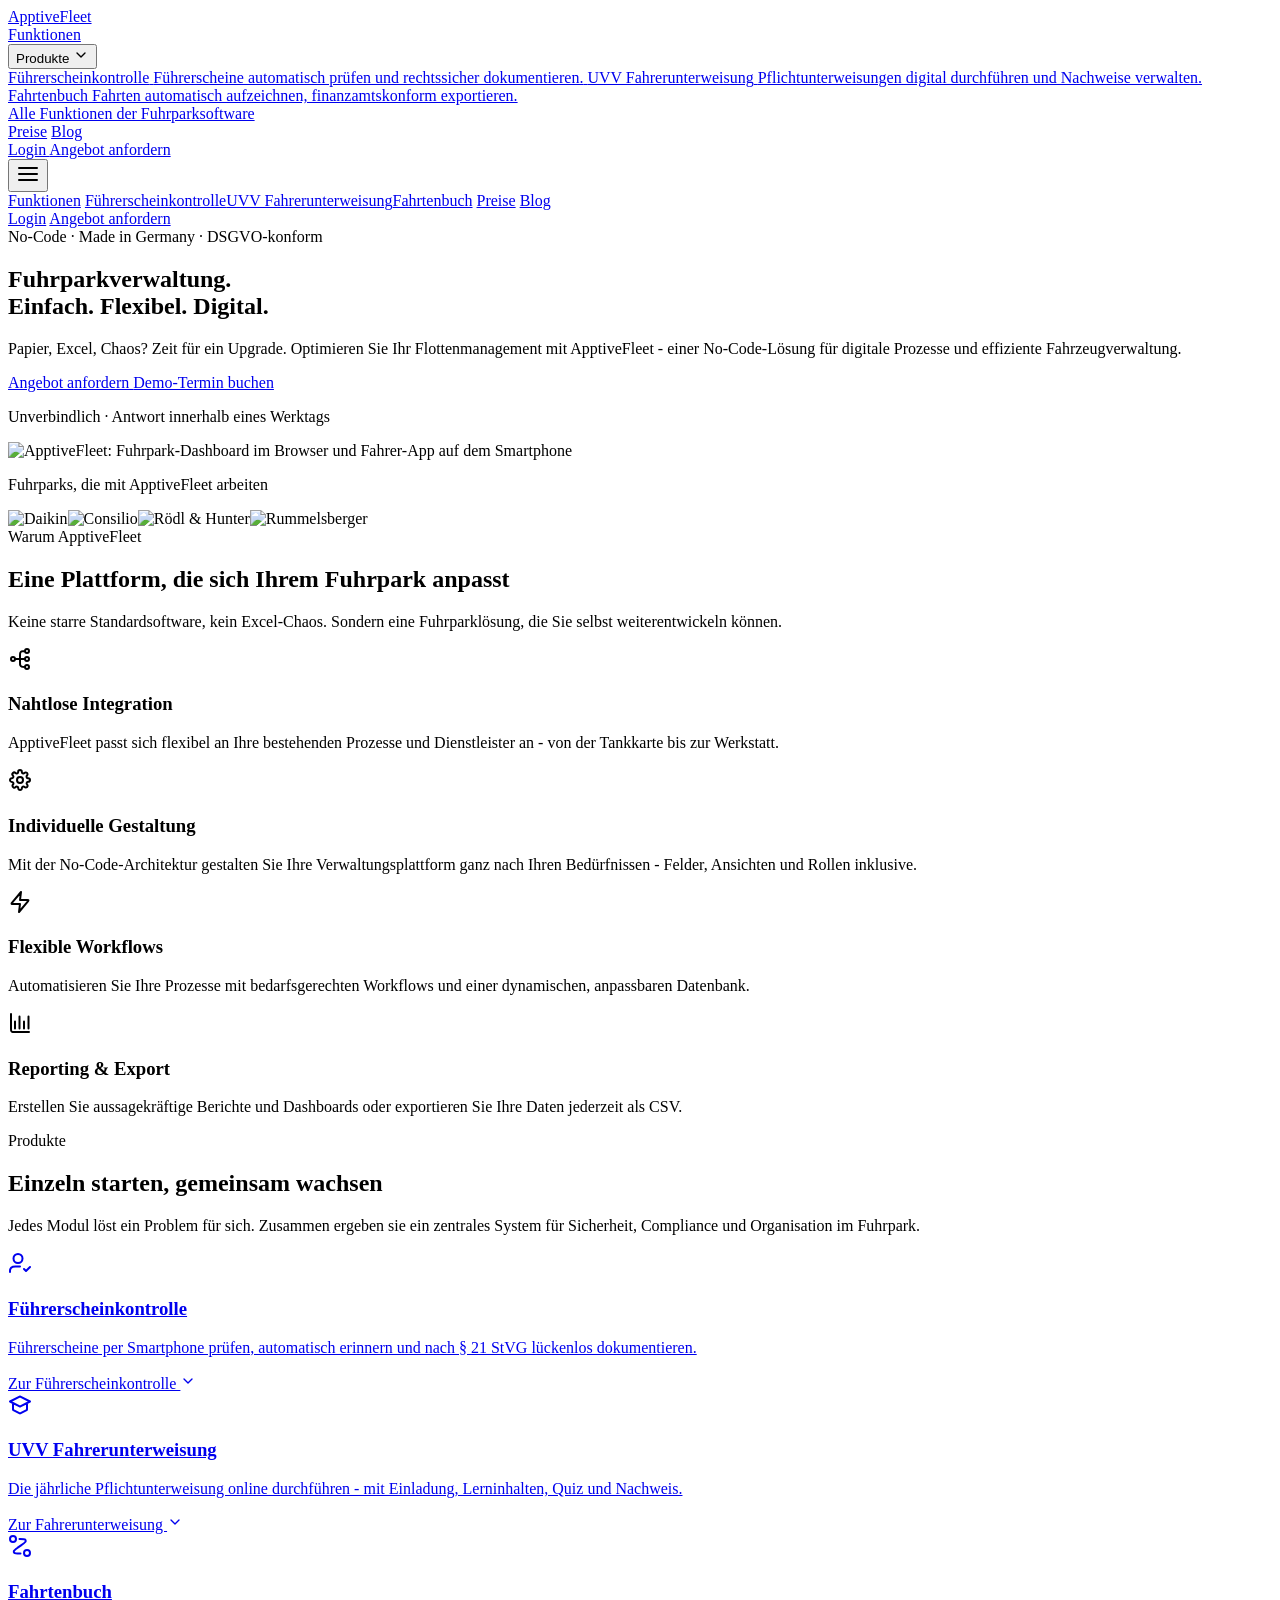
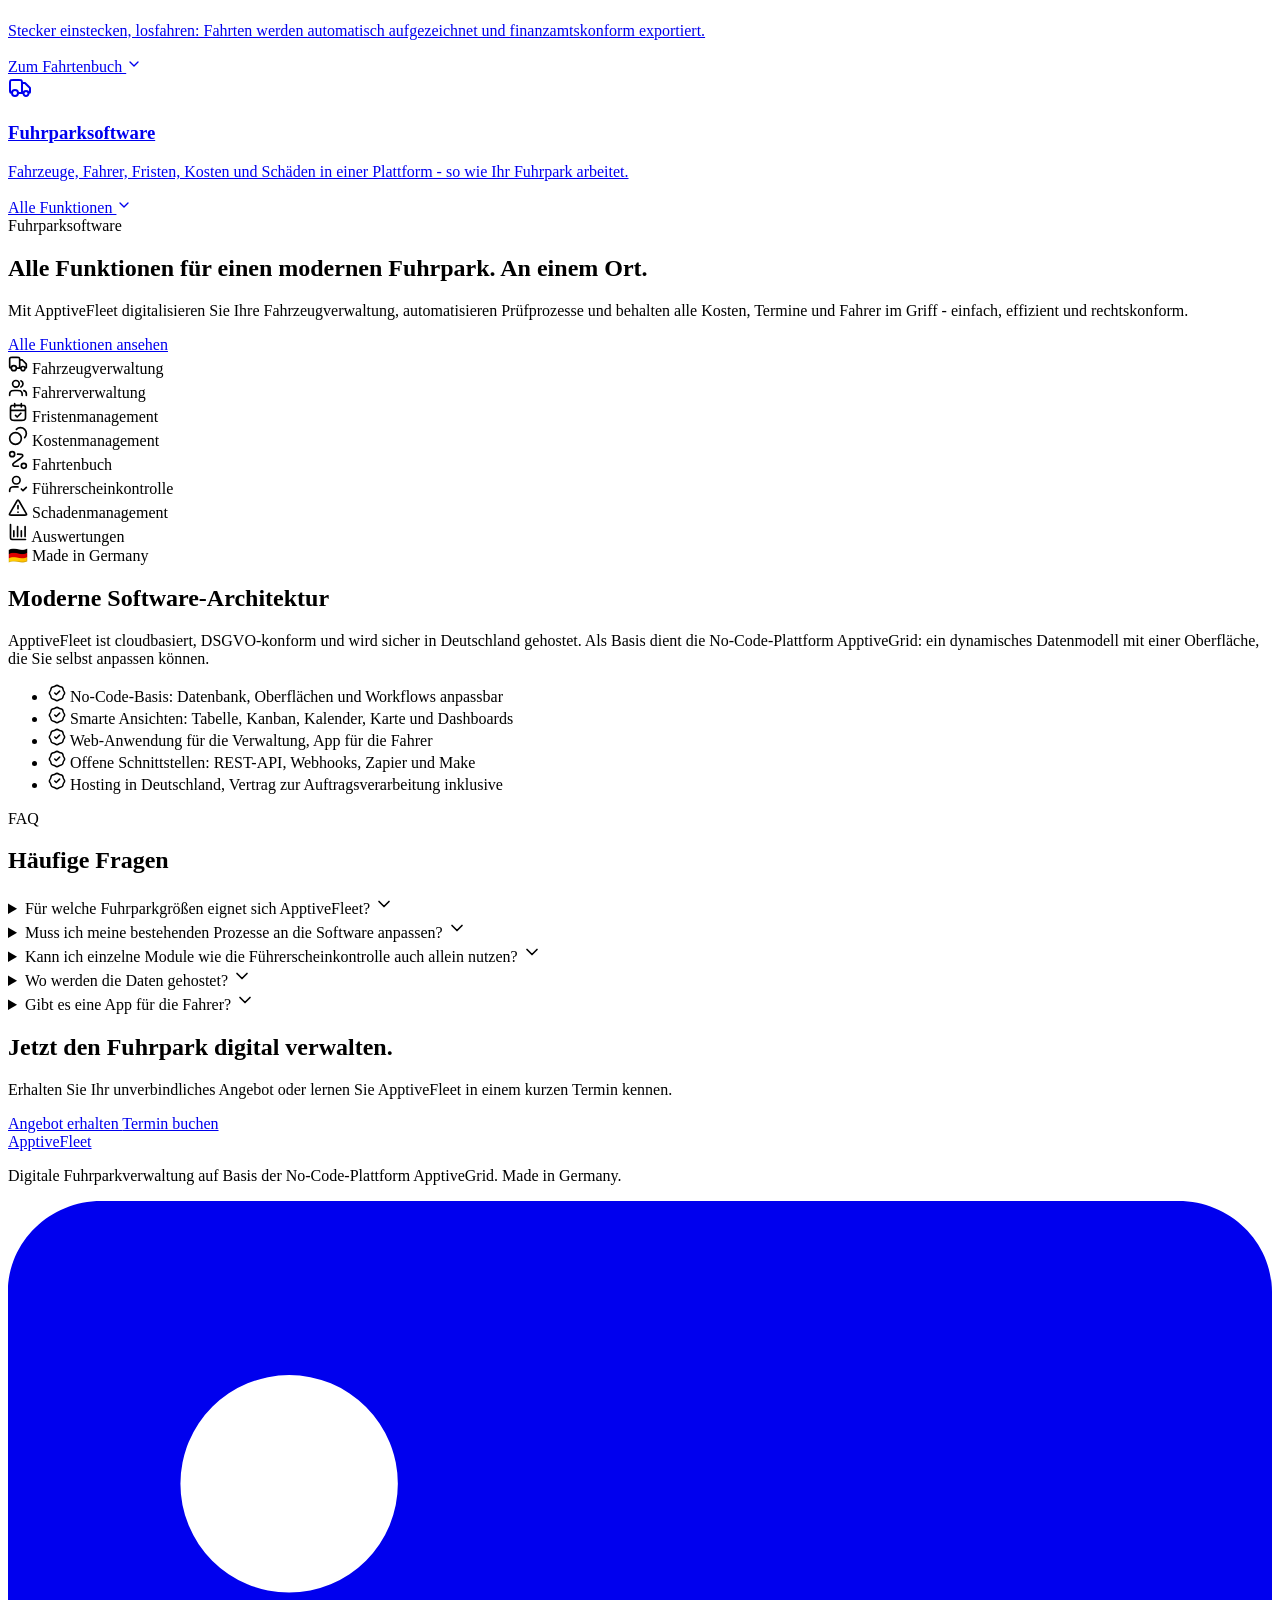
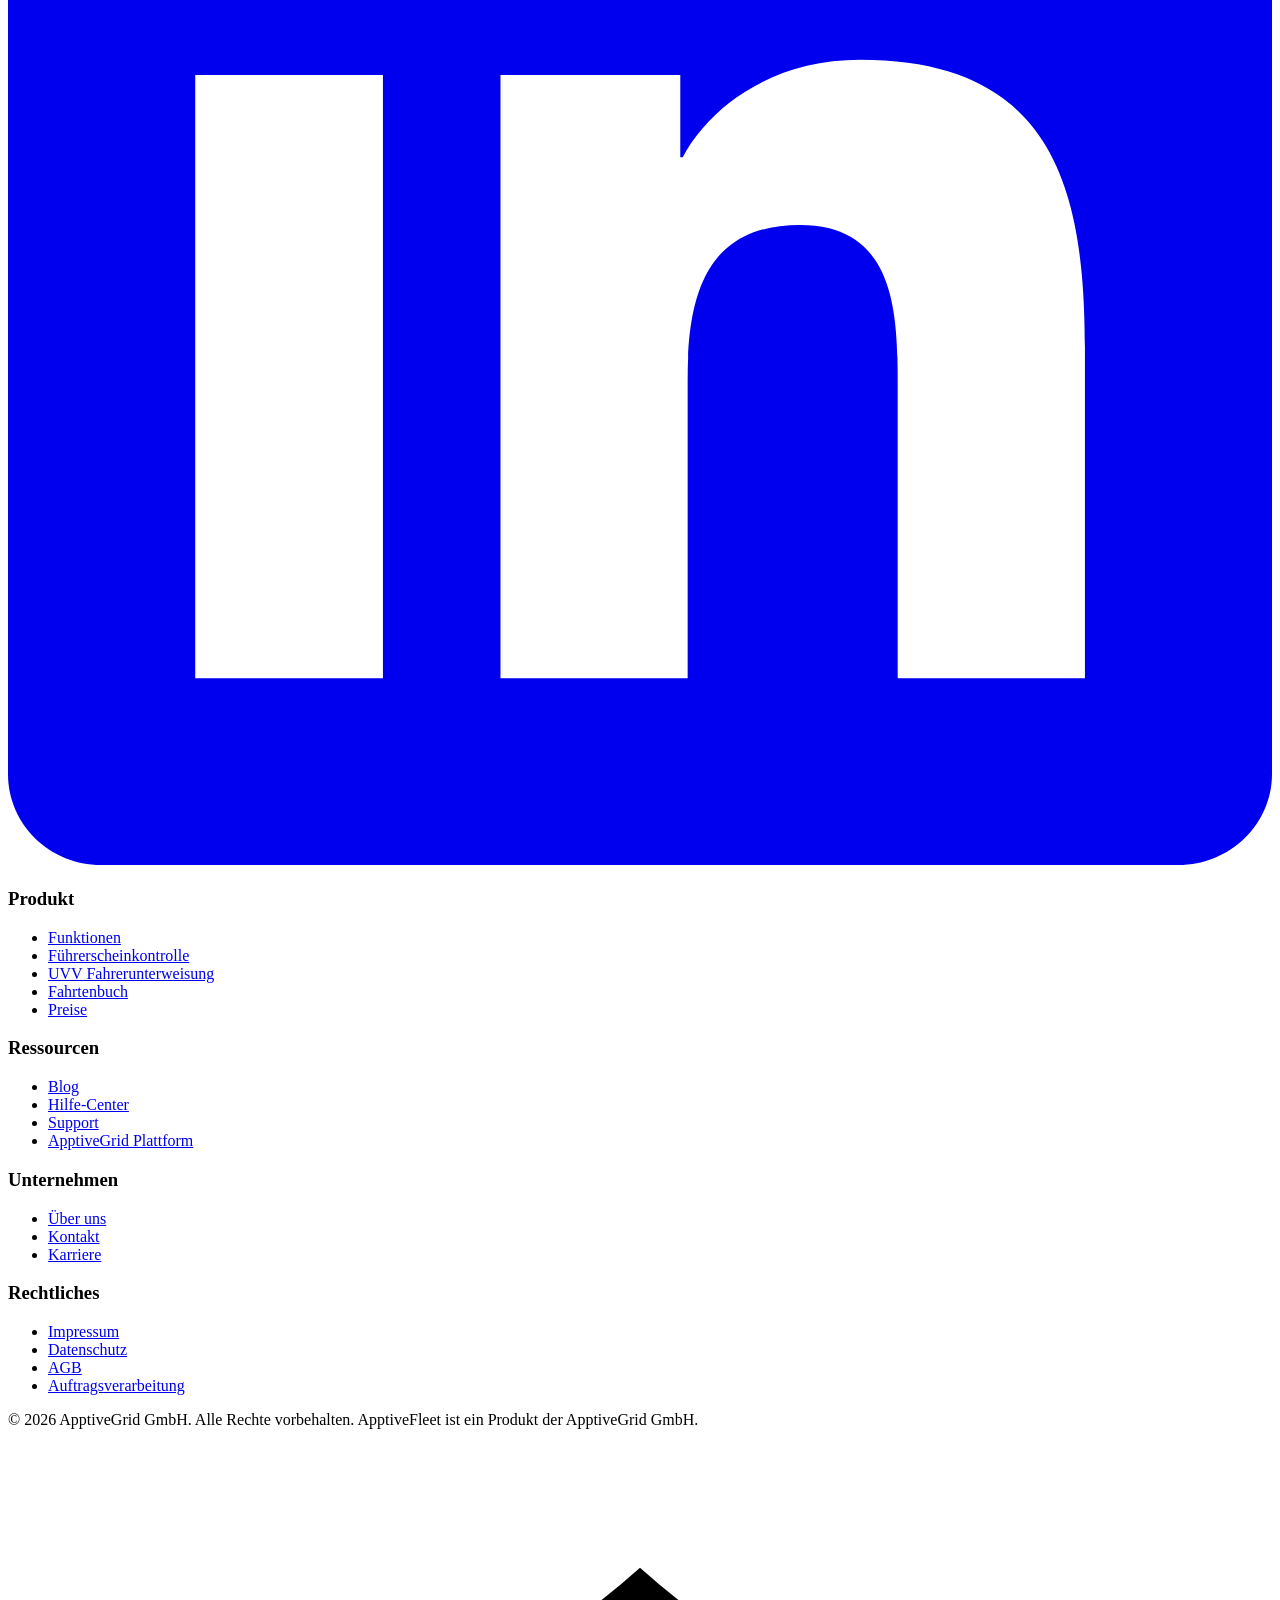
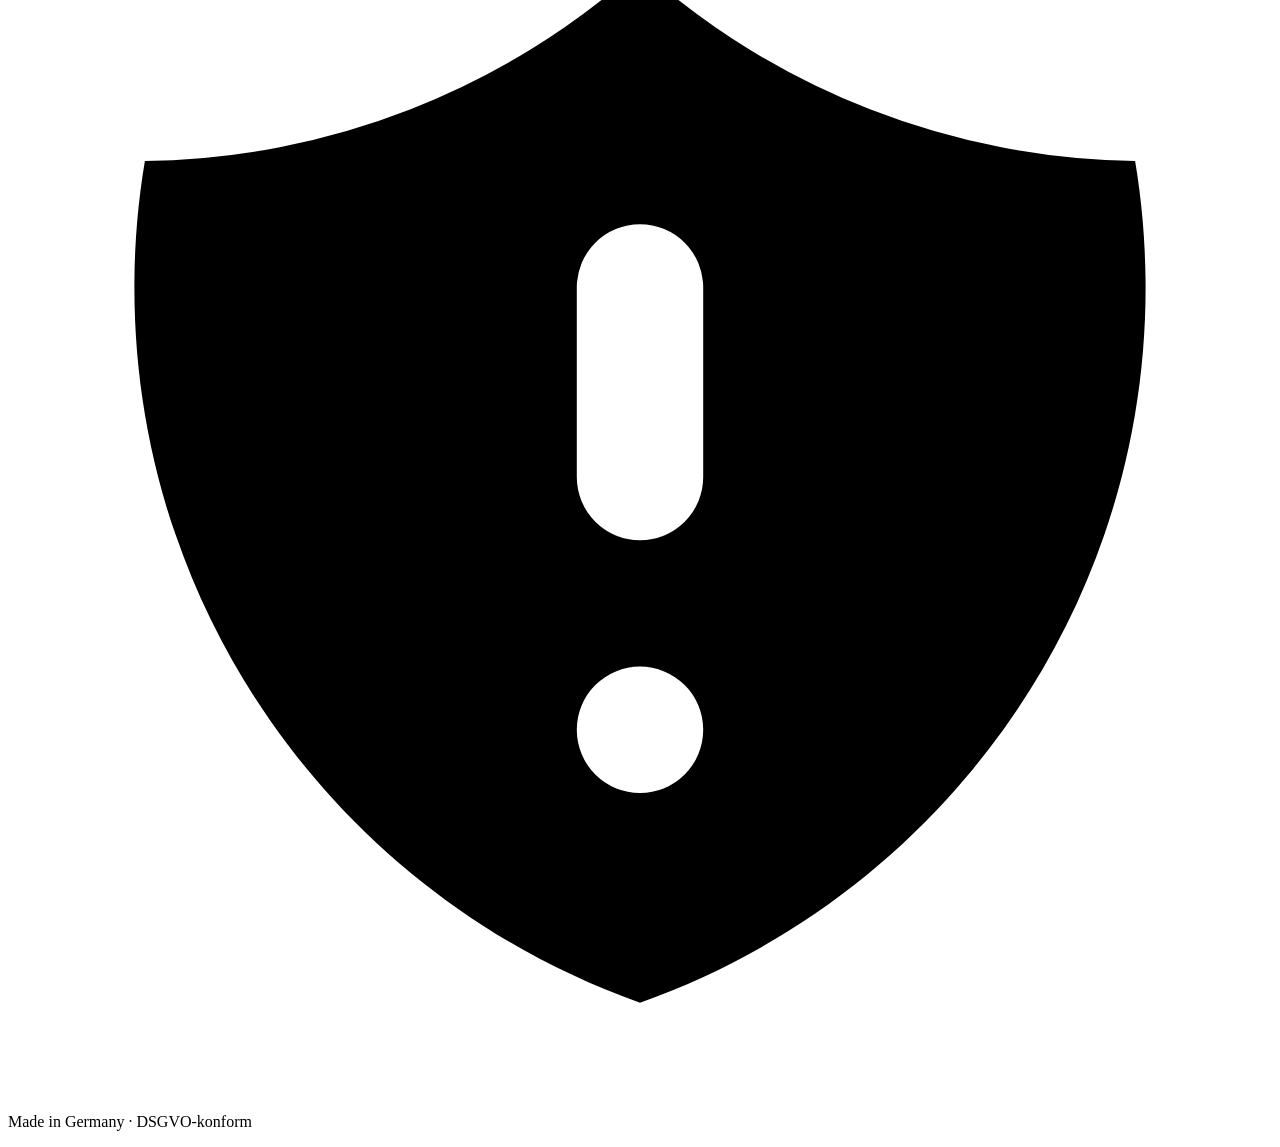
==== index.html @ 3a4fbf66 "deploy: 229a5bb4abc58eb221f8f2629f833cd861c2259c ApptiveGrid/apptivefleet-webseite@229a5bb4abc58eb22" ====
<!DOCTYPE html><html lang="de"> <head><meta charset="UTF-8"><meta name="viewport" content="width=device-width, initial-scale=1.0"><title>ApptiveFleet: Digitale Fuhrparkverwaltung &amp; Fuhrparksoftware</title><meta name="description" content="Fuhrparkverwaltung einfach, flexibel und digital: Fahrzeuge, Fahrer, Führerscheinkontrolle, UVV-Unterweisung, Fahrtenbuch und Kosten in einer No-Code-Lösung. DSGVO-konform, Made in Germany."><meta name="robots" content="noindex, nofollow"><link rel="canonical" href="https://apptivegrid.github.io/apptivefleet-webseite-staging"><!-- Open Graph --><meta property="og:title" content="ApptiveFleet: Digitale Fuhrparkverwaltung &#38; Fuhrparksoftware"><meta property="og:description" content="Fuhrparkverwaltung einfach, flexibel und digital: Fahrzeuge, Fahrer, Führerscheinkontrolle, UVV-Unterweisung, Fahrtenbuch und Kosten in einer No-Code-Lösung. DSGVO-konform, Made in Germany."><meta property="og:url" content="https://apptivegrid.github.io/apptivefleet-webseite-staging"><meta property="og:image" content="https://apptivegrid.github.io/apptivefleet-webseite-staging/og-default.png"><meta property="og:type" content="website"><meta property="og:locale" content="de_DE"><meta property="og:site_name" content="ApptiveFleet"><!-- Twitter Card --><meta name="twitter:card" content="summary_large_image"><meta name="twitter:title" content="ApptiveFleet: Digitale Fuhrparkverwaltung &#38; Fuhrparksoftware"><meta name="twitter:description" content="Fuhrparkverwaltung einfach, flexibel und digital: Fahrzeuge, Fahrer, Führerscheinkontrolle, UVV-Unterweisung, Fahrtenbuch und Kosten in einer No-Code-Lösung. DSGVO-konform, Made in Germany."><meta name="twitter:image" content="https://apptivegrid.github.io/apptivefleet-webseite-staging/og-default.png"><!-- Favicon --><link rel="icon" type="image/svg+xml" href="/apptivefleet-webseite-staging/favicon.svg"><link rel="icon" type="image/png" href="/apptivefleet-webseite-staging/favicon.png"><script type="application/ld+json">{"@context":"https://schema.org","@type":"FAQPage","mainEntity":[{"@type":"Question","name":"Für welche Fuhrparkgrößen eignet sich ApptiveFleet?","acceptedAnswer":{"@type":"Answer","text":"Vom Handwerksbetrieb mit zehn Fahrzeugen bis zur Flotte mit mehreren hundert Fahrzeugen an mehreren Standorten. Die Pakete Kompakt, Business und Enterprise wachsen mit - Details stehen auf der Preisseite."}},{"@type":"Question","name":"Muss ich meine bestehenden Prozesse an die Software anpassen?","acceptedAnswer":{"@type":"Answer","text":"Nein. ApptiveFleet basiert auf der No-Code-Plattform ApptiveGrid. Felder, Ansichten, Rollen und Workflows lassen sich an Ihren Ablauf anpassen, statt umgekehrt."}},{"@type":"Question","name":"Kann ich einzelne Module wie die Führerscheinkontrolle auch allein nutzen?","acceptedAnswer":{"@type":"Answer","text":"Ja. Führerscheinkontrolle, UVV Fahrerunterweisung und Fahrtenbuch funktionieren einzeln und lassen sich jederzeit zur vollständigen Fuhrparksoftware ausbauen."}},{"@type":"Question","name":"Wo werden die Daten gehostet?","acceptedAnswer":{"@type":"Answer","text":"In Deutschland. ApptiveFleet ist DSGVO-konform, ein Vertrag zur Auftragsverarbeitung steht bereit."}},{"@type":"Question","name":"Gibt es eine App für die Fahrer?","acceptedAnswer":{"@type":"Answer","text":"Ja. Fahrer erledigen Führerscheinkontrolle, Abfahrtskontrolle, Schadenmeldung und Unterweisung per Smartphone - der Fuhrparkverantwortliche arbeitet im Browser."}}]}</script><link rel="sitemap" href="/apptivefleet-webseite-staging/sitemap.xml"><link rel="stylesheet" href="/apptivefleet-webseite-staging/_astro/index.Cj4PwCJg.css"><script type="module">const e=document.getElementById("mobile-menu-btn"),n=document.getElementById("mobile-menu");e?.addEventListener("click",()=>{n?.classList.toggle("hidden")});
</script></head> <body class="flex flex-col min-h-screen bg-white"> <header class="sticky top-0 z-50 bg-white/95 backdrop-blur border-b border-gray-100"> <nav class="max-w-6xl mx-auto px-4 sm:px-6 lg:px-8"> <div class="flex items-center justify-between h-16"> <!-- Logo --> <a href="/apptivefleet-webseite-staging/" class="flex items-center shrink-0"> <img src="/apptivefleet-webseite-staging/logo-light.svg" alt="ApptiveFleet" class="h-7 w-auto max-w-none" onerror="this.style.display='none';this.nextElementSibling.style.display='block'"> <span class="text-xl font-bold text-brand-600" style="display:none">ApptiveFleet</span> </a> <!-- Desktop Nav --> <div class="hidden lg:flex items-center gap-1"> <a href="/apptivefleet-webseite-staging/funktionen" class="px-4 py-2 rounded-lg text-sm font-medium transition-colors text-gray-600 hover:text-gray-900 hover:bg-gray-50">Funktionen</a> <!-- Products Dropdown --> <div class="relative group"> <button class="text-gray-600 hover:text-gray-900 hover:bg-gray-50 px-4 py-2 rounded-lg text-sm font-medium transition-colors flex items-center gap-1">
Produkte
<svg viewBox="0 0 24 24" width="16" height="16" stroke="currentColor" stroke-width="2" fill="none" stroke-linecap="round" stroke-linejoin="round" aria-hidden="true" class=""><path d="m6 9 6 6 6-6"/></svg> </button> <div class="absolute top-full left-0 mt-1 w-80 bg-white rounded-xl shadow-lg border border-gray-100 py-2 opacity-0 invisible group-hover:opacity-100 group-hover:visible transition-all duration-200"> <a href="/apptivefleet-webseite-staging/fuhrerscheinkontrolle" class="block px-4 py-2.5 hover:bg-gray-50"> <span class="block text-sm font-medium text-gray-900">Führerscheinkontrolle</span> <span class="block text-xs text-gray-500 mt-0.5">Führerscheine automatisch prüfen und rechtssicher dokumentieren.</span> </a><a href="/apptivefleet-webseite-staging/uvv-fahrerunterweisung" class="block px-4 py-2.5 hover:bg-gray-50"> <span class="block text-sm font-medium text-gray-900">UVV Fahrerunterweisung</span> <span class="block text-xs text-gray-500 mt-0.5">Pflichtunterweisungen digital durchführen und Nachweise verwalten.</span> </a><a href="/apptivefleet-webseite-staging/fahrtenbuch" class="block px-4 py-2.5 hover:bg-gray-50"> <span class="block text-sm font-medium text-gray-900">Fahrtenbuch</span> <span class="block text-xs text-gray-500 mt-0.5">Fahrten automatisch aufzeichnen, finanzamtskonform exportieren.</span> </a> <div class="my-1 border-t border-gray-100"></div> <a href="/apptivefleet-webseite-staging/funktionen" class="block px-4 py-2 text-sm font-medium text-brand-700 hover:bg-gray-50">Alle Funktionen der Fuhrparksoftware</a> </div> </div> <a href="/apptivefleet-webseite-staging/preise" class="px-4 py-2 rounded-lg text-sm font-medium transition-colors text-gray-600 hover:text-gray-900 hover:bg-gray-50">Preise</a> <a href="/apptivefleet-webseite-staging/blog" class="px-4 py-2 rounded-lg text-sm font-medium transition-colors text-gray-600 hover:text-gray-900 hover:bg-gray-50">Blog</a> </div> <!-- CTA Buttons --> <div class="hidden lg:flex items-center gap-3"> <a href="https://app.apptivegrid.de" class="text-sm font-medium text-gray-600 hover:text-gray-900 plausible-event-name=Login+Click plausible-event-position=nav">
Login
</a> <a href="https://app.apptivegrid.de/api/r/64074500c689b71134b2b18b/67bc8a3908539c05c5eb4348/BDOmRVrRfuAzfyGa0wxQZo3hGrhTQVvse4fcELm6D6bXmucHdvv" class="btn-primary text-sm py-2 px-4 whitespace-nowrap plausible-event-name=Offer+Request plausible-event-position=nav">
Angebot anfordern
</a> </div> <!-- Mobile Menu Button --> <button id="mobile-menu-btn" class="lg:hidden p-2 rounded-lg text-gray-600 hover:bg-gray-50" aria-label="Menü öffnen"> <svg viewBox="0 0 24 24" width="24" height="24" stroke="currentColor" stroke-width="2" fill="none" stroke-linecap="round" stroke-linejoin="round" aria-hidden="true" class=""><path d="M3 12h18M3 6h18M3 18h18"/></svg> </button> </div> <!-- Mobile Menu --> <div id="mobile-menu" class="hidden lg:hidden pb-4 border-t border-gray-100 mt-2 pt-4"> <div class="flex flex-col gap-1"> <a href="/apptivefleet-webseite-staging/funktionen" class="px-3 py-2 text-sm font-medium text-gray-700 hover:bg-gray-50 rounded-lg">Funktionen</a> <a href="/apptivefleet-webseite-staging/fuhrerscheinkontrolle" class="px-3 py-2 text-sm font-medium text-gray-700 hover:bg-gray-50 rounded-lg">Führerscheinkontrolle</a><a href="/apptivefleet-webseite-staging/uvv-fahrerunterweisung" class="px-3 py-2 text-sm font-medium text-gray-700 hover:bg-gray-50 rounded-lg">UVV Fahrerunterweisung</a><a href="/apptivefleet-webseite-staging/fahrtenbuch" class="px-3 py-2 text-sm font-medium text-gray-700 hover:bg-gray-50 rounded-lg">Fahrtenbuch</a> <a href="/apptivefleet-webseite-staging/preise" class="px-3 py-2 text-sm font-medium text-gray-700 hover:bg-gray-50 rounded-lg">Preise</a> <a href="/apptivefleet-webseite-staging/blog" class="px-3 py-2 text-sm font-medium text-gray-700 hover:bg-gray-50 rounded-lg">Blog</a> <div class="border-t border-gray-100 my-2"></div> <a href="https://app.apptivegrid.de" class="px-3 py-2 text-sm font-medium text-gray-700 hover:bg-gray-50 rounded-lg plausible-event-name=Login+Click plausible-event-position=nav-mobile">Login</a> <a href="https://app.apptivegrid.de/api/r/64074500c689b71134b2b18b/67bc8a3908539c05c5eb4348/BDOmRVrRfuAzfyGa0wxQZo3hGrhTQVvse4fcELm6D6bXmucHdvv" class="btn-primary text-sm mt-1 text-center plausible-event-name=Offer+Request plausible-event-position=nav-mobile">Angebot anfordern</a> </div> </div> </nav> </header>  <main class="flex-1">   <section class="relative bg-white overflow-hidden"> <div class="absolute inset-0 bg-gradient-to-br from-brand-50/70 to-white pointer-events-none"></div> <div class="relative max-w-6xl mx-auto px-4 sm:px-6 lg:px-8 pt-20 pb-12 md:pt-28 md:pb-16"> <div class="max-w-3xl"> <div class="inline-flex items-center gap-2 bg-brand-50 text-brand-700 rounded-full px-4 py-1.5 text-sm font-medium mb-6"> <span class="w-2 h-2 bg-brand-500 rounded-full"></span>
No-Code · Made in Germany · DSGVO-konform
</div> <h1 class="text-4xl md:text-5xl lg:text-6xl font-bold leading-tight text-gray-900">
Fuhrparkverwaltung.<br><span class="text-brand-600">Einfach. Flexibel. Digital.</span> </h1> <p class="mt-6 text-xl text-gray-600 max-w-2xl">
Papier, Excel, Chaos? Zeit für ein Upgrade. Optimieren Sie Ihr Flottenmanagement mit ApptiveFleet - einer No-Code-Lösung für digitale Prozesse und effiziente Fahrzeugverwaltung.
</p> <div class="mt-8 flex flex-col sm:flex-row gap-4"> <a href="https://app.apptivegrid.de/api/r/64074500c689b71134b2b18b/67bc8a3908539c05c5eb4348/BDOmRVrRfuAzfyGa0wxQZo3hGrhTQVvse4fcELm6D6bXmucHdvv" class="btn-primary text-base plausible-event-name=Offer+Request plausible-event-position=home-hero">
Angebot anfordern
</a> <a href="https://calendar.app.google/FcSmK6WAFwT1u4Td8" target="_blank" rel="noopener" class="btn-secondary text-base plausible-event-name=Demo+Booking plausible-event-position=home-hero">
Demo-Termin buchen
</a> </div> <p class="mt-4 text-sm text-gray-500">Unverbindlich · Antwort innerhalb eines Werktags</p> </div> <div class="mt-12 md:mt-16"> <img src="/apptivefleet-webseite-staging/screenshots/fuhrpark-dashboard.png" alt="ApptiveFleet: Fuhrpark-Dashboard im Browser und Fahrer-App auf dem Smartphone" class="w-full h-auto" loading="eager"> </div> </div> </section> <section class="py-12  border-b border-gray-100"> <div class="max-w-6xl mx-auto px-4 sm:px-6 lg:px-8"> <p class="text-center text-sm font-medium text-gray-500 uppercase tracking-wide mb-8">Fuhrparks, die mit ApptiveFleet arbeiten</p> <div class="flex flex-wrap items-center justify-center gap-10 md:gap-16"> <img src="/apptivefleet-webseite-staging/customer_logos/DAIKIN_logo.svg" alt="Daikin" class="h-8 md:h-10 w-auto max-w-[140px] object-contain grayscale opacity-60 hover:opacity-100 hover:grayscale-0 transition-all duration-300"><img src="/apptivefleet-webseite-staging/customer_logos/consilio.svg" alt="Consilio" class="h-8 md:h-10 w-auto max-w-[140px] object-contain grayscale opacity-60 hover:opacity-100 hover:grayscale-0 transition-all duration-300"><img src="/apptivefleet-webseite-staging/customer_logos/Roedl-Hunter.svg" alt="Rödl &#38; Hunter" class="h-8 md:h-10 w-auto max-w-[140px] object-contain grayscale opacity-60 hover:opacity-100 hover:grayscale-0 transition-all duration-300"><img src="/apptivefleet-webseite-staging/customer_logos/rummelsberger.svg" alt="Rummelsberger" class="h-8 md:h-10 w-auto max-w-[140px] object-contain grayscale opacity-60 hover:opacity-100 hover:grayscale-0 transition-all duration-300"> </div> </div> </section>  <section class="section"> <div class="container"> <div class="text-center mb-16"> <span class="section-label">Warum ApptiveFleet</span> <h2 class="section-title">Eine Plattform, die sich Ihrem Fuhrpark anpasst</h2> <p class="section-subtitle mx-auto">
Keine starre Standardsoftware, kein Excel-Chaos. Sondern eine Fuhrparklösung, die Sie selbst weiterentwickeln können.
</p> </div> <div class="grid md:grid-cols-2 lg:grid-cols-4 gap-6"> <div class="bg-white rounded-2xl border border-gray-100 p-8 hover:shadow-lg transition-shadow"> <div class="w-12 h-12 rounded-xl flex items-center justify-center mb-4 bg-brand-100 text-brand-600"> <svg viewBox="0 0 24 24" width="24" height="24" stroke="currentColor" stroke-width="2" fill="none" stroke-linecap="round" stroke-linejoin="round" aria-hidden="true" class=""><path d="M17 20h-.2c-1.68 0-2.52 0-3.162-.327a3 3 0 0 1-1.311-1.311C12 17.72 12 16.88 12 15.2V8.8c0-1.68 0-2.52.327-3.162a3 3 0 0 1 1.311-1.311C14.28 4 15.12 4 16.8 4h.2m0 16a2 2 0 1 0 4 0 2 2 0 0 0-4 0Zm0-16a2 2 0 1 0 4 0 2 2 0 0 0-4 0ZM7 12h10M7 12a2 2 0 1 1-4 0 2 2 0 0 1 4 0Zm10 0a2 2 0 1 0 4 0 2 2 0 0 0-4 0Z"/></svg> </div> <h3 class="text-lg font-semibold text-gray-900 mb-2">Nahtlose Integration</h3> <p class="text-gray-600 text-sm leading-relaxed">ApptiveFleet passt sich flexibel an Ihre bestehenden Prozesse und Dienstleister an - von der Tankkarte bis zur Werkstatt.</p> </div><div class="bg-white rounded-2xl border border-gray-100 p-8 hover:shadow-lg transition-shadow"> <div class="w-12 h-12 rounded-xl flex items-center justify-center mb-4 bg-purple-100 text-purple-600"> <svg viewBox="0 0 24 24" width="24" height="24" stroke="currentColor" stroke-width="2" fill="none" stroke-linecap="round" stroke-linejoin="round" aria-hidden="true" class=""><path d="M12 15a3 3 0 1 0 0-6 3 3 0 0 0 0 6Z"/><path d="M18.727 14.727a1.5 1.5 0 0 0 .3 1.655l.055.054a1.816 1.816 0 0 1 0 2.573 1.818 1.818 0 0 1-2.573 0l-.055-.055a1.5 1.5 0 0 0-1.654-.3 1.5 1.5 0 0 0-.91 1.373v.155a1.818 1.818 0 1 1-3.636 0V20.1a1.5 1.5 0 0 0-.981-1.373 1.5 1.5 0 0 0-1.655.3l-.054.055a1.818 1.818 0 0 1-3.106-1.287 1.818 1.818 0 0 1 .533-1.286l.054-.055a1.5 1.5 0 0 0 .3-1.654 1.5 1.5 0 0 0-1.372-.91h-.155a1.818 1.818 0 1 1 0-3.636H3.9a1.5 1.5 0 0 0 1.373-.981 1.5 1.5 0 0 0-.3-1.655l-.055-.054A1.818 1.818 0 1 1 7.491 4.99l.054.054a1.5 1.5 0 0 0 1.655.3h.073a1.5 1.5 0 0 0 .909-1.372v-.155a1.818 1.818 0 0 1 3.636 0V3.9a1.499 1.499 0 0 0 .91 1.373 1.5 1.5 0 0 0 1.654-.3l.054-.055a1.817 1.817 0 0 1 2.573 0 1.819 1.819 0 0 1 0 2.573l-.055.054a1.5 1.5 0 0 0-.3 1.655v.073a1.5 1.5 0 0 0 1.373.909h.155a1.818 1.818 0 0 1 0 3.636H20.1a1.499 1.499 0 0 0-1.373.91Z"/></svg> </div> <h3 class="text-lg font-semibold text-gray-900 mb-2">Individuelle Gestaltung</h3> <p class="text-gray-600 text-sm leading-relaxed">Mit der No-Code-Architektur gestalten Sie Ihre Verwaltungsplattform ganz nach Ihren Bedürfnissen - Felder, Ansichten und Rollen inklusive.</p> </div><div class="bg-white rounded-2xl border border-gray-100 p-8 hover:shadow-lg transition-shadow"> <div class="w-12 h-12 rounded-xl flex items-center justify-center mb-4 bg-orange-100 text-orange-600"> <svg viewBox="0 0 24 24" width="24" height="24" stroke="currentColor" stroke-width="2" fill="none" stroke-linecap="round" stroke-linejoin="round" aria-hidden="true" class=""><path d="M13 2 4.093 12.688c-.348.418-.523.628-.525.804a.5.5 0 0 0 .185.397c.138.111.41.111.955.111H12l-1 8 8.907-10.688c.348-.418.523-.628.525-.804a.5.5 0 0 0-.185-.397c-.138-.111-.41-.111-.955-.111H12l1-8Z"/></svg> </div> <h3 class="text-lg font-semibold text-gray-900 mb-2">Flexible Workflows</h3> <p class="text-gray-600 text-sm leading-relaxed">Automatisieren Sie Ihre Prozesse mit bedarfsgerechten Workflows und einer dynamischen, anpassbaren Datenbank.</p> </div><div class="bg-white rounded-2xl border border-gray-100 p-8 hover:shadow-lg transition-shadow"> <div class="w-12 h-12 rounded-xl flex items-center justify-center mb-4 bg-green-100 text-green-600"> <svg viewBox="0 0 24 24" width="24" height="24" stroke="currentColor" stroke-width="2" fill="none" stroke-linecap="round" stroke-linejoin="round" aria-hidden="true" class=""><path d="M21 21H6.2c-1.12 0-1.68 0-2.108-.218a2 2 0 0 1-.874-.874C3 19.48 3 18.92 3 17.8V3m4 7.5v7m4.5-12v12m4.5-7v7m4.5-12v12"/></svg> </div> <h3 class="text-lg font-semibold text-gray-900 mb-2">Reporting &amp; Export</h3> <p class="text-gray-600 text-sm leading-relaxed">Erstellen Sie aussagekräftige Berichte und Dashboards oder exportieren Sie Ihre Daten jederzeit als CSV.</p> </div> </div> </div> </section>  <section class="section bg-gray-50"> <div class="container"> <div class="text-center mb-12"> <span class="section-label">Produkte</span> <h2 class="section-title">Einzeln starten, gemeinsam wachsen</h2> <p class="section-subtitle mx-auto">
Jedes Modul löst ein Problem für sich. Zusammen ergeben sie ein zentrales System für Sicherheit, Compliance und Organisation im Fuhrpark.
</p> </div> <div class="grid sm:grid-cols-2 lg:grid-cols-4 gap-6"> <a href="/apptivefleet-webseite-staging/fuhrerscheinkontrolle" class="group bg-white rounded-2xl p-6 border border-gray-100 hover:border-brand-200 hover:shadow-sm transition-all flex flex-col"> <div class="w-12 h-12 bg-brand-100 rounded-xl flex items-center justify-center mb-4"> <svg viewBox="0 0 24 24" width="24" height="24" stroke="currentColor" stroke-width="2" fill="none" stroke-linecap="round" stroke-linejoin="round" aria-hidden="true" class="text-brand-600"><path d="M12 15.5H7.5c-1.396 0-2.093 0-2.661.172a4 4 0 0 0-2.667 2.667C2 18.907 2 19.604 2 21m14-3 2 2 4-4m-7.5-8.5a4.5 4.5 0 1 1-9 0 4.5 4.5 0 0 1 9 0Z"/></svg> </div> <h3 class="font-semibold text-gray-900 mb-2">Führerscheinkontrolle</h3> <p class="text-sm text-gray-600 leading-relaxed flex-1">Führerscheine per Smartphone prüfen, automatisch erinnern und nach § 21 StVG lückenlos dokumentieren.</p> <span class="mt-4 inline-flex items-center gap-2 text-sm font-semibold text-brand-600"> Zur Führerscheinkontrolle <svg viewBox="0 0 24 24" width="16" height="16" stroke="currentColor" stroke-width="2" fill="none" stroke-linecap="round" stroke-linejoin="round" aria-hidden="true" class="-rotate-90 group-hover:translate-x-0.5 transition-transform"><path d="m6 9 6 6 6-6"/></svg> </span> </a><a href="/apptivefleet-webseite-staging/uvv-fahrerunterweisung" class="group bg-white rounded-2xl p-6 border border-gray-100 hover:border-brand-200 hover:shadow-sm transition-all flex flex-col"> <div class="w-12 h-12 bg-brand-100 rounded-xl flex items-center justify-center mb-4"> <svg viewBox="0 0 24 24" width="24" height="24" stroke="currentColor" stroke-width="2" fill="none" stroke-linecap="round" stroke-linejoin="round" aria-hidden="true" class="text-brand-600"><path d="M5 10v6.011c0 .36 0 .539.055.697a1 1 0 0 0 .23.374c.118.12.278.2.6.36l5.4 2.7c.262.131.393.197.53.223a1 1 0 0 0 .37 0c.137-.026.268-.091.53-.223l5.4-2.7c.322-.16.482-.24.6-.36a.999.999 0 0 0 .23-.374c.055-.158.055-.338.055-.697v-6.01M2 8.5l9.642-4.822c.131-.066.197-.098.266-.111a.5.5 0 0 1 .184 0c.069.013.135.045.266.11L22 8.5l-9.642 4.821a1.028 1.028 0 0 1-.266.111.501.501 0 0 1-.184 0c-.069-.012-.135-.045-.266-.11L2 8.5Z"/></svg> </div> <h3 class="font-semibold text-gray-900 mb-2">UVV Fahrerunterweisung</h3> <p class="text-sm text-gray-600 leading-relaxed flex-1">Die jährliche Pflichtunterweisung online durchführen - mit Einladung, Lerninhalten, Quiz und Nachweis.</p> <span class="mt-4 inline-flex items-center gap-2 text-sm font-semibold text-brand-600"> Zur Fahrerunterweisung <svg viewBox="0 0 24 24" width="16" height="16" stroke="currentColor" stroke-width="2" fill="none" stroke-linecap="round" stroke-linejoin="round" aria-hidden="true" class="-rotate-90 group-hover:translate-x-0.5 transition-transform"><path d="m6 9 6 6 6-6"/></svg> </span> </a><a href="/apptivefleet-webseite-staging/fahrtenbuch" class="group bg-white rounded-2xl p-6 border border-gray-100 hover:border-brand-200 hover:shadow-sm transition-all flex flex-col"> <div class="w-12 h-12 bg-brand-100 rounded-xl flex items-center justify-center mb-4"> <svg viewBox="0 0 24 24" width="24" height="24" stroke="currentColor" stroke-width="2" fill="none" stroke-linecap="round" stroke-linejoin="round" aria-hidden="true" class="text-brand-600"><path d="M11.5 5h.434c3.048 0 4.571 0 5.15.547a2 2 0 0 1 .586 1.845c-.156.781-1.4 1.66-3.888 3.42l-4.064 2.876c-2.488 1.76-3.732 2.639-3.888 3.42a2 2 0 0 0 .586 1.845c.579.547 2.102.547 5.15.547h.934M8 5a3 3 0 1 1-6 0 3 3 0 0 1 6 0Zm14 14a3 3 0 1 1-6 0 3 3 0 0 1 6 0Z"/></svg> </div> <h3 class="font-semibold text-gray-900 mb-2">Fahrtenbuch</h3> <p class="text-sm text-gray-600 leading-relaxed flex-1">Stecker einstecken, losfahren: Fahrten werden automatisch aufgezeichnet und finanzamtskonform exportiert.</p> <span class="mt-4 inline-flex items-center gap-2 text-sm font-semibold text-brand-600"> Zum Fahrtenbuch <svg viewBox="0 0 24 24" width="16" height="16" stroke="currentColor" stroke-width="2" fill="none" stroke-linecap="round" stroke-linejoin="round" aria-hidden="true" class="-rotate-90 group-hover:translate-x-0.5 transition-transform"><path d="m6 9 6 6 6-6"/></svg> </span> </a><a href="/apptivefleet-webseite-staging/funktionen" class="group bg-white rounded-2xl p-6 border border-gray-100 hover:border-brand-200 hover:shadow-sm transition-all flex flex-col"> <div class="w-12 h-12 bg-brand-100 rounded-xl flex items-center justify-center mb-4"> <svg viewBox="0 0 24 24" width="24" height="24" stroke="currentColor" stroke-width="2" fill="none" stroke-linecap="round" stroke-linejoin="round" aria-hidden="true" class="text-brand-600"><path d="M14 7h2.337c.245 0 .367 0 .482.028a1 1 0 0 1 .29.12c.1.061.187.148.36.32l4.062 4.063c.173.173.26.26.322.36.054.09.095.188.12.29.027.115.027.237.027.482V15.5c0 .466 0 .699-.076.883a1 1 0 0 1-.541.54c-.184.077-.417.077-.883.077m-5 0H14m0 0V7.2c0-1.12 0-1.68-.218-2.108a2 2 0 0 0-.874-.874C12.48 4 11.92 4 10.8 4H5.2c-1.12 0-1.68 0-2.108.218a2 2 0 0 0-.874.874C2 5.52 2 6.08 2 7.2V15a2 2 0 0 0 2 2m10 0h-4m0 0a3 3 0 1 1-6 0m6 0a3 3 0 1 0-6 0m16.5.5a2.5 2.5 0 1 1-5 0 2.5 2.5 0 0 1 5 0Z"/></svg> </div> <h3 class="font-semibold text-gray-900 mb-2">Fuhrparksoftware</h3> <p class="text-sm text-gray-600 leading-relaxed flex-1">Fahrzeuge, Fahrer, Fristen, Kosten und Schäden in einer Plattform - so wie Ihr Fuhrpark arbeitet.</p> <span class="mt-4 inline-flex items-center gap-2 text-sm font-semibold text-brand-600"> Alle Funktionen <svg viewBox="0 0 24 24" width="16" height="16" stroke="currentColor" stroke-width="2" fill="none" stroke-linecap="round" stroke-linejoin="round" aria-hidden="true" class="-rotate-90 group-hover:translate-x-0.5 transition-transform"><path d="m6 9 6 6 6-6"/></svg> </span> </a> </div> </div> </section>  <section class="section"> <div class="container"> <div class="grid md:grid-cols-2 gap-12 items-center"> <div> <span class="section-label">Fuhrparksoftware</span> <h2 class="section-title">Alle Funktionen für einen modernen Fuhrpark. An einem Ort.</h2> <p class="text-gray-600 mt-4 leading-relaxed">
Mit ApptiveFleet digitalisieren Sie Ihre Fahrzeugverwaltung, automatisieren Prüfprozesse und behalten alle Kosten, Termine und Fahrer im Griff - einfach, effizient und rechtskonform.
</p> <a href="/apptivefleet-webseite-staging/funktionen" class="btn-primary mt-8 inline-flex">Alle Funktionen ansehen</a> </div> <div class="grid grid-cols-2 gap-4"> <div class="flex items-center gap-3 bg-gray-50 rounded-xl border border-gray-100 p-4"> <svg viewBox="0 0 24 24" width="20" height="20" stroke="currentColor" stroke-width="2" fill="none" stroke-linecap="round" stroke-linejoin="round" aria-hidden="true" class="text-brand-600 flex-shrink-0"><path d="M14 7h2.337c.245 0 .367 0 .482.028a1 1 0 0 1 .29.12c.1.061.187.148.36.32l4.062 4.063c.173.173.26.26.322.36.054.09.095.188.12.29.027.115.027.237.027.482V15.5c0 .466 0 .699-.076.883a1 1 0 0 1-.541.54c-.184.077-.417.077-.883.077m-5 0H14m0 0V7.2c0-1.12 0-1.68-.218-2.108a2 2 0 0 0-.874-.874C12.48 4 11.92 4 10.8 4H5.2c-1.12 0-1.68 0-2.108.218a2 2 0 0 0-.874.874C2 5.52 2 6.08 2 7.2V15a2 2 0 0 0 2 2m10 0h-4m0 0a3 3 0 1 1-6 0m6 0a3 3 0 1 0-6 0m16.5.5a2.5 2.5 0 1 1-5 0 2.5 2.5 0 0 1 5 0Z"/></svg> <span class="text-sm font-medium text-gray-700">Fahrzeugverwaltung</span> </div><div class="flex items-center gap-3 bg-gray-50 rounded-xl border border-gray-100 p-4"> <svg viewBox="0 0 24 24" width="20" height="20" stroke="currentColor" stroke-width="2" fill="none" stroke-linecap="round" stroke-linejoin="round" aria-hidden="true" class="text-brand-600 flex-shrink-0"><path d="M22 21v-2a4.002 4.002 0 0 0-3-3.874M15.5 3.291a4.001 4.001 0 0 1 0 7.418M17 21c0-1.864 0-2.796-.305-3.53a4 4 0 0 0-2.164-2.165C13.796 15 12.864 15 11 15H8c-1.864 0-2.796 0-3.53.305a4 4 0 0 0-2.166 2.164C2 18.204 2 19.136 2 21M13.5 7a4 4 0 1 1-8 0 4 4 0 0 1 8 0Z"/></svg> <span class="text-sm font-medium text-gray-700">Fahrerverwaltung</span> </div><div class="flex items-center gap-3 bg-gray-50 rounded-xl border border-gray-100 p-4"> <svg viewBox="0 0 24 24" width="20" height="20" stroke="currentColor" stroke-width="2" fill="none" stroke-linecap="round" stroke-linejoin="round" aria-hidden="true" class="text-brand-600 flex-shrink-0"><path d="M21 10H3m13-8v4M8 2v4m1 10 2 2 4.5-4.5M7.8 22h8.4c1.68 0 2.52 0 3.162-.327a3 3 0 0 0 1.311-1.311C21 19.72 21 18.88 21 17.2V8.8c0-1.68 0-2.52-.327-3.162a3 3 0 0 0-1.311-1.311C18.72 4 17.88 4 16.2 4H7.8c-1.68 0-2.52 0-3.162.327a3 3 0 0 0-1.311 1.311C3 6.28 3 7.12 3 8.8v8.4c0 1.68 0 2.52.327 3.162a3 3 0 0 0 1.311 1.311C5.28 22 6.12 22 7.8 22Z"/></svg> <span class="text-sm font-medium text-gray-700">Fristenmanagement</span> </div><div class="flex items-center gap-3 bg-gray-50 rounded-xl border border-gray-100 p-4"> <svg viewBox="0 0 24 24" width="20" height="20" stroke="currentColor" stroke-width="2" fill="none" stroke-linecap="round" stroke-linejoin="round" aria-hidden="true" class="text-brand-600 flex-shrink-0"><path d="M10.101 4A7 7 0 0 1 20 13.899M16 15a7 7 0 1 1-14 0 7 7 0 0 1 14 0Z"/></svg> <span class="text-sm font-medium text-gray-700">Kostenmanagement</span> </div><div class="flex items-center gap-3 bg-gray-50 rounded-xl border border-gray-100 p-4"> <svg viewBox="0 0 24 24" width="20" height="20" stroke="currentColor" stroke-width="2" fill="none" stroke-linecap="round" stroke-linejoin="round" aria-hidden="true" class="text-brand-600 flex-shrink-0"><path d="M11.5 5h.434c3.048 0 4.571 0 5.15.547a2 2 0 0 1 .586 1.845c-.156.781-1.4 1.66-3.888 3.42l-4.064 2.876c-2.488 1.76-3.732 2.639-3.888 3.42a2 2 0 0 0 .586 1.845c.579.547 2.102.547 5.15.547h.934M8 5a3 3 0 1 1-6 0 3 3 0 0 1 6 0Zm14 14a3 3 0 1 1-6 0 3 3 0 0 1 6 0Z"/></svg> <span class="text-sm font-medium text-gray-700">Fahrtenbuch</span> </div><div class="flex items-center gap-3 bg-gray-50 rounded-xl border border-gray-100 p-4"> <svg viewBox="0 0 24 24" width="20" height="20" stroke="currentColor" stroke-width="2" fill="none" stroke-linecap="round" stroke-linejoin="round" aria-hidden="true" class="text-brand-600 flex-shrink-0"><path d="M12 15.5H7.5c-1.396 0-2.093 0-2.661.172a4 4 0 0 0-2.667 2.667C2 18.907 2 19.604 2 21m14-3 2 2 4-4m-7.5-8.5a4.5 4.5 0 1 1-9 0 4.5 4.5 0 0 1 9 0Z"/></svg> <span class="text-sm font-medium text-gray-700">Führerscheinkontrolle</span> </div><div class="flex items-center gap-3 bg-gray-50 rounded-xl border border-gray-100 p-4"> <svg viewBox="0 0 24 24" width="20" height="20" stroke="currentColor" stroke-width="2" fill="none" stroke-linecap="round" stroke-linejoin="round" aria-hidden="true" class="text-brand-600 flex-shrink-0"><path d="M12 9v4m0 4h.01M10.615 3.892 2.39 18.098c-.456.788-.684 1.182-.65 1.506a1 1 0 0 0 .406.705c.263.191.718.191 1.629.191h16.45c.91 0 1.365 0 1.628-.191a1 1 0 0 0 .407-.705c.034-.324-.195-.718-.65-1.506L13.383 3.892c-.454-.785-.681-1.178-.978-1.31a1 1 0 0 0-.813 0c-.296.132-.523.525-.978 1.31Z"/></svg> <span class="text-sm font-medium text-gray-700">Schadenmanagement</span> </div><div class="flex items-center gap-3 bg-gray-50 rounded-xl border border-gray-100 p-4"> <svg viewBox="0 0 24 24" width="20" height="20" stroke="currentColor" stroke-width="2" fill="none" stroke-linecap="round" stroke-linejoin="round" aria-hidden="true" class="text-brand-600 flex-shrink-0"><path d="M21 21H6.2c-1.12 0-1.68 0-2.108-.218a2 2 0 0 1-.874-.874C3 19.48 3 18.92 3 17.8V3m4 7.5v7m4.5-12v12m4.5-7v7m4.5-12v12"/></svg> <span class="text-sm font-medium text-gray-700">Auswertungen</span> </div> </div> </div> </div> </section>  <section class="section bg-gray-50"> <div class="container"> <div class="bg-gradient-to-br from-gray-900 to-brand-900 rounded-3xl p-10 md:p-12 text-white"> <div class="grid md:grid-cols-2 gap-12 items-center"> <div> <div class="inline-flex items-center gap-2 bg-white/15 rounded-full px-4 py-1.5 text-sm font-medium mb-6">
🇩🇪 Made in Germany
</div> <h2 class="text-3xl md:text-4xl font-bold mb-4">Moderne Software-Architektur</h2> <p class="text-gray-300 leading-relaxed">
ApptiveFleet ist cloudbasiert, DSGVO-konform und wird sicher in Deutschland gehostet. Als Basis dient die No-Code-Plattform ApptiveGrid: ein dynamisches Datenmodell mit einer Oberfläche, die Sie selbst anpassen können.
</p> </div> <div> <ul class="space-y-3"> <li class="flex items-start gap-3 text-gray-200"> <svg viewBox="0 0 24 24" width="18" height="18" stroke="currentColor" stroke-width="2" fill="none" stroke-linecap="round" stroke-linejoin="round" aria-hidden="true" class="text-brand-400 flex-shrink-0 mt-0.5"><path d="m9 12 2 2 4.5-4.5M7.334 3.819a3.832 3.832 0 0 0 2.18-.904 3.832 3.832 0 0 1 4.972 0c.613.523 1.376.84 2.18.904a3.832 3.832 0 0 1 3.515 3.515 3.82 3.82 0 0 0 .904 2.18 3.832 3.832 0 0 1 0 4.972 3.832 3.832 0 0 0-.904 2.18 3.832 3.832 0 0 1-3.515 3.515 3.832 3.832 0 0 0-2.18.904 3.832 3.832 0 0 1-4.972 0 3.832 3.832 0 0 0-2.18-.904 3.832 3.832 0 0 1-3.515-3.515 3.832 3.832 0 0 0-.904-2.18 3.832 3.832 0 0 1 0-4.972c.523-.613.84-1.376.904-2.18a3.832 3.832 0 0 1 3.515-3.515Z"/></svg> No-Code-Basis: Datenbank, Oberflächen und Workflows anpassbar </li><li class="flex items-start gap-3 text-gray-200"> <svg viewBox="0 0 24 24" width="18" height="18" stroke="currentColor" stroke-width="2" fill="none" stroke-linecap="round" stroke-linejoin="round" aria-hidden="true" class="text-brand-400 flex-shrink-0 mt-0.5"><path d="m9 12 2 2 4.5-4.5M7.334 3.819a3.832 3.832 0 0 0 2.18-.904 3.832 3.832 0 0 1 4.972 0c.613.523 1.376.84 2.18.904a3.832 3.832 0 0 1 3.515 3.515 3.82 3.82 0 0 0 .904 2.18 3.832 3.832 0 0 1 0 4.972 3.832 3.832 0 0 0-.904 2.18 3.832 3.832 0 0 1-3.515 3.515 3.832 3.832 0 0 0-2.18.904 3.832 3.832 0 0 1-4.972 0 3.832 3.832 0 0 0-2.18-.904 3.832 3.832 0 0 1-3.515-3.515 3.832 3.832 0 0 0-.904-2.18 3.832 3.832 0 0 1 0-4.972c.523-.613.84-1.376.904-2.18a3.832 3.832 0 0 1 3.515-3.515Z"/></svg> Smarte Ansichten: Tabelle, Kanban, Kalender, Karte und Dashboards </li><li class="flex items-start gap-3 text-gray-200"> <svg viewBox="0 0 24 24" width="18" height="18" stroke="currentColor" stroke-width="2" fill="none" stroke-linecap="round" stroke-linejoin="round" aria-hidden="true" class="text-brand-400 flex-shrink-0 mt-0.5"><path d="m9 12 2 2 4.5-4.5M7.334 3.819a3.832 3.832 0 0 0 2.18-.904 3.832 3.832 0 0 1 4.972 0c.613.523 1.376.84 2.18.904a3.832 3.832 0 0 1 3.515 3.515 3.82 3.82 0 0 0 .904 2.18 3.832 3.832 0 0 1 0 4.972 3.832 3.832 0 0 0-.904 2.18 3.832 3.832 0 0 1-3.515 3.515 3.832 3.832 0 0 0-2.18.904 3.832 3.832 0 0 1-4.972 0 3.832 3.832 0 0 0-2.18-.904 3.832 3.832 0 0 1-3.515-3.515 3.832 3.832 0 0 0-.904-2.18 3.832 3.832 0 0 1 0-4.972c.523-.613.84-1.376.904-2.18a3.832 3.832 0 0 1 3.515-3.515Z"/></svg> Web-Anwendung für die Verwaltung, App für die Fahrer </li><li class="flex items-start gap-3 text-gray-200"> <svg viewBox="0 0 24 24" width="18" height="18" stroke="currentColor" stroke-width="2" fill="none" stroke-linecap="round" stroke-linejoin="round" aria-hidden="true" class="text-brand-400 flex-shrink-0 mt-0.5"><path d="m9 12 2 2 4.5-4.5M7.334 3.819a3.832 3.832 0 0 0 2.18-.904 3.832 3.832 0 0 1 4.972 0c.613.523 1.376.84 2.18.904a3.832 3.832 0 0 1 3.515 3.515 3.82 3.82 0 0 0 .904 2.18 3.832 3.832 0 0 1 0 4.972 3.832 3.832 0 0 0-.904 2.18 3.832 3.832 0 0 1-3.515 3.515 3.832 3.832 0 0 0-2.18.904 3.832 3.832 0 0 1-4.972 0 3.832 3.832 0 0 0-2.18-.904 3.832 3.832 0 0 1-3.515-3.515 3.832 3.832 0 0 0-.904-2.18 3.832 3.832 0 0 1 0-4.972c.523-.613.84-1.376.904-2.18a3.832 3.832 0 0 1 3.515-3.515Z"/></svg> Offene Schnittstellen: REST-API, Webhooks, Zapier und Make </li><li class="flex items-start gap-3 text-gray-200"> <svg viewBox="0 0 24 24" width="18" height="18" stroke="currentColor" stroke-width="2" fill="none" stroke-linecap="round" stroke-linejoin="round" aria-hidden="true" class="text-brand-400 flex-shrink-0 mt-0.5"><path d="m9 12 2 2 4.5-4.5M7.334 3.819a3.832 3.832 0 0 0 2.18-.904 3.832 3.832 0 0 1 4.972 0c.613.523 1.376.84 2.18.904a3.832 3.832 0 0 1 3.515 3.515 3.82 3.82 0 0 0 .904 2.18 3.832 3.832 0 0 1 0 4.972 3.832 3.832 0 0 0-.904 2.18 3.832 3.832 0 0 1-3.515 3.515 3.832 3.832 0 0 0-2.18.904 3.832 3.832 0 0 1-4.972 0 3.832 3.832 0 0 0-2.18-.904 3.832 3.832 0 0 1-3.515-3.515 3.832 3.832 0 0 0-.904-2.18 3.832 3.832 0 0 1 0-4.972c.523-.613.84-1.376.904-2.18a3.832 3.832 0 0 1 3.515-3.515Z"/></svg> Hosting in Deutschland, Vertrag zur Auftragsverarbeitung inklusive </li> </ul> </div> </div> </div> </div> </section> <section class="section scroll-mt-32 "> <div class="container"> <div class="text-center mb-12"> <span class="section-label">FAQ</span> <h2 class="section-title">Häufige Fragen</h2> </div> <div class="max-w-3xl mx-auto space-y-4"> <details class="bg-white rounded-2xl border border-gray-100 p-6 group"> <summary class="flex items-center justify-between cursor-pointer list-none"> <span class="font-semibold text-gray-900">Für welche Fuhrparkgrößen eignet sich ApptiveFleet?</span> <svg viewBox="0 0 24 24" width="20" height="20" stroke="currentColor" stroke-width="2" fill="none" stroke-linecap="round" stroke-linejoin="round" aria-hidden="true" class="text-gray-400 flex-shrink-0 ml-4 group-open:rotate-180 transition-transform"><path d="m6 9 6 6 6-6"/></svg> </summary> <p class="mt-4 text-gray-600 leading-relaxed">Vom Handwerksbetrieb mit zehn Fahrzeugen bis zur Flotte mit mehreren hundert Fahrzeugen an mehreren Standorten. Die Pakete Kompakt, Business und Enterprise wachsen mit - Details stehen auf der Preisseite.</p> </details><details class="bg-white rounded-2xl border border-gray-100 p-6 group"> <summary class="flex items-center justify-between cursor-pointer list-none"> <span class="font-semibold text-gray-900">Muss ich meine bestehenden Prozesse an die Software anpassen?</span> <svg viewBox="0 0 24 24" width="20" height="20" stroke="currentColor" stroke-width="2" fill="none" stroke-linecap="round" stroke-linejoin="round" aria-hidden="true" class="text-gray-400 flex-shrink-0 ml-4 group-open:rotate-180 transition-transform"><path d="m6 9 6 6 6-6"/></svg> </summary> <p class="mt-4 text-gray-600 leading-relaxed">Nein. ApptiveFleet basiert auf der No-Code-Plattform ApptiveGrid. Felder, Ansichten, Rollen und Workflows lassen sich an Ihren Ablauf anpassen, statt umgekehrt.</p> </details><details class="bg-white rounded-2xl border border-gray-100 p-6 group"> <summary class="flex items-center justify-between cursor-pointer list-none"> <span class="font-semibold text-gray-900">Kann ich einzelne Module wie die Führerscheinkontrolle auch allein nutzen?</span> <svg viewBox="0 0 24 24" width="20" height="20" stroke="currentColor" stroke-width="2" fill="none" stroke-linecap="round" stroke-linejoin="round" aria-hidden="true" class="text-gray-400 flex-shrink-0 ml-4 group-open:rotate-180 transition-transform"><path d="m6 9 6 6 6-6"/></svg> </summary> <p class="mt-4 text-gray-600 leading-relaxed">Ja. Führerscheinkontrolle, UVV Fahrerunterweisung und Fahrtenbuch funktionieren einzeln und lassen sich jederzeit zur vollständigen Fuhrparksoftware ausbauen.</p> </details><details class="bg-white rounded-2xl border border-gray-100 p-6 group"> <summary class="flex items-center justify-between cursor-pointer list-none"> <span class="font-semibold text-gray-900">Wo werden die Daten gehostet?</span> <svg viewBox="0 0 24 24" width="20" height="20" stroke="currentColor" stroke-width="2" fill="none" stroke-linecap="round" stroke-linejoin="round" aria-hidden="true" class="text-gray-400 flex-shrink-0 ml-4 group-open:rotate-180 transition-transform"><path d="m6 9 6 6 6-6"/></svg> </summary> <p class="mt-4 text-gray-600 leading-relaxed">In Deutschland. ApptiveFleet ist DSGVO-konform, ein Vertrag zur Auftragsverarbeitung steht bereit.</p> </details><details class="bg-white rounded-2xl border border-gray-100 p-6 group"> <summary class="flex items-center justify-between cursor-pointer list-none"> <span class="font-semibold text-gray-900">Gibt es eine App für die Fahrer?</span> <svg viewBox="0 0 24 24" width="20" height="20" stroke="currentColor" stroke-width="2" fill="none" stroke-linecap="round" stroke-linejoin="round" aria-hidden="true" class="text-gray-400 flex-shrink-0 ml-4 group-open:rotate-180 transition-transform"><path d="m6 9 6 6 6-6"/></svg> </summary> <p class="mt-4 text-gray-600 leading-relaxed">Ja. Fahrer erledigen Führerscheinkontrolle, Abfahrtskontrolle, Schadenmeldung und Unterweisung per Smartphone - der Fuhrparkverantwortliche arbeitet im Browser.</p> </details> </div> </div> </section> <section class="section bg-gray-900 text-white"> <div class="container text-center"> <h2 class="text-3xl md:text-4xl font-bold">Jetzt den Fuhrpark digital verwalten.</h2> <p class="mt-4 text-gray-300 text-lg max-w-xl mx-auto">Erhalten Sie Ihr unverbindliches Angebot oder lernen Sie ApptiveFleet in einem kurzen Termin kennen.</p> <div class="mt-8 flex flex-col sm:flex-row gap-4 justify-center"> <a href="https://app.apptivegrid.de/api/r/64074500c689b71134b2b18b/67bc8a3908539c05c5eb4348/BDOmRVrRfuAzfyGa0wxQZo3hGrhTQVvse4fcELm6D6bXmucHdvv" class="btn-primary text-base plausible-event-name=Offer+Request plausible-event-position=home-final"> Angebot erhalten </a> <a href="https://calendar.app.google/FcSmK6WAFwT1u4Td8" target="_blank" rel="noopener" class="inline-flex items-center justify-center px-6 py-3 border-2 border-white/50 text-white font-semibold rounded-lg hover:bg-white/10 transition-colors text-base plausible-event-name=Demo+Booking plausible-event-position=home-final"> Termin buchen </a> </div> </div> </section>  </main> <footer class="bg-gray-900 text-gray-300"> <div class="max-w-6xl mx-auto px-4 sm:px-6 lg:px-8 py-16"> <div class="grid grid-cols-2 lg:grid-cols-5 gap-8"> <!-- Brand --> <div class="col-span-2 lg:col-span-1"> <a href="/apptivefleet-webseite-staging/" class="flex items-center"> <img src="/apptivefleet-webseite-staging/logo-dark.svg" alt="ApptiveFleet" class="h-7 w-auto max-w-none" onerror="this.style.display='none';this.nextElementSibling.style.display='block'"> <span class="text-xl font-bold text-white" style="display:none">ApptiveFleet</span> </a> <p class="mt-3 text-sm text-gray-400 leading-relaxed">
Digitale Fuhrparkverwaltung auf Basis der No-Code-Plattform ApptiveGrid. Made in Germany.
</p> <div class="flex gap-4 mt-4"> <a href="https://www.linkedin.com/company/apptivegrid" target="_blank" rel="noopener" aria-label="LinkedIn" class="text-gray-400 hover:text-white transition-colors"> <svg class="w-5 h-5" fill="currentColor" viewBox="0 0 24 24"> <path d="M20.447 20.452h-3.554v-5.569c0-1.328-.027-3.037-1.852-3.037-1.853 0-2.136 1.445-2.136 2.939v5.667H9.351V9h3.414v1.561h.046c.477-.9 1.637-1.85 3.37-1.85 3.601 0 4.267 2.37 4.267 5.455v6.286zM5.337 7.433a2.062 2.062 0 01-2.063-2.065 2.064 2.064 0 112.063 2.065zm1.782 13.019H3.555V9h3.564v11.452zM22.225 0H1.771C.792 0 0 .774 0 1.729v20.542C0 23.227.792 24 1.771 24h20.451C23.2 24 24 23.227 24 22.271V1.729C24 .774 23.2 0 22.222 0h.003z"></path> </svg> </a> </div> </div> <!-- Product --> <div> <h3 class="text-white font-semibold text-sm uppercase tracking-wide mb-4">Produkt</h3> <ul class="space-y-3 text-sm"> <li><a href="/apptivefleet-webseite-staging/funktionen" class="hover:text-white transition-colors">Funktionen</a></li> <li><a href="/apptivefleet-webseite-staging/fuhrerscheinkontrolle" class="hover:text-white transition-colors">Führerscheinkontrolle</a></li> <li><a href="/apptivefleet-webseite-staging/uvv-fahrerunterweisung" class="hover:text-white transition-colors">UVV Fahrerunterweisung</a></li> <li><a href="/apptivefleet-webseite-staging/fahrtenbuch" class="hover:text-white transition-colors">Fahrtenbuch</a></li> <li><a href="/apptivefleet-webseite-staging/preise" class="hover:text-white transition-colors">Preise</a></li> </ul> </div> <!-- Resources --> <div> <h3 class="text-white font-semibold text-sm uppercase tracking-wide mb-4">Ressourcen</h3> <ul class="space-y-3 text-sm"> <li><a href="/apptivefleet-webseite-staging/blog" class="hover:text-white transition-colors">Blog</a></li> <li><a href="https://docs.apptivegrid.de/" target="_blank" rel="noopener" class="hover:text-white transition-colors">Hilfe-Center</a></li> <li><a href="mailto:support@apptivegrid.de" class="hover:text-white transition-colors plausible-event-name=Contact+Click plausible-event-position=footer-support">Support</a></li> <li><a href="https://www.apptivegrid.de/" target="_blank" rel="noopener" class="hover:text-white transition-colors">ApptiveGrid Plattform</a></li> </ul> </div> <!-- Company --> <div> <h3 class="text-white font-semibold text-sm uppercase tracking-wide mb-4">Unternehmen</h3> <ul class="space-y-3 text-sm"> <li><a href="https://www.apptivegrid.de/apptivegrid-team/" target="_blank" rel="noopener" class="hover:text-white transition-colors">Über uns</a></li> <li><a href="mailto:kontakt@apptivegrid.de" class="hover:text-white transition-colors plausible-event-name=Contact+Click plausible-event-position=footer-contact">Kontakt</a></li> <li><a href="https://www.apptivegrid.de/karriere/" target="_blank" rel="noopener" class="hover:text-white transition-colors">Karriere</a></li> </ul> </div> <!-- Legal --> <div> <h3 class="text-white font-semibold text-sm uppercase tracking-wide mb-4">Rechtliches</h3> <ul class="space-y-3 text-sm"> <li><a href="https://www.apptivegrid.de/impressum/" class="hover:text-white transition-colors">Impressum</a></li> <li><a href="https://www.apptivegrid.de/datenschutz/" class="hover:text-white transition-colors">Datenschutz</a></li> <li><a href="https://www.apptivegrid.de/agb/" class="hover:text-white transition-colors">AGB</a></li> <li><a href="https://www.apptivegrid.de/auftragsverarbeitung/" class="hover:text-white transition-colors">Auftragsverarbeitung</a></li> </ul> </div> </div> <div class="mt-12 pt-8 border-t border-gray-800 flex flex-col sm:flex-row justify-between items-center gap-4"> <p class="text-sm text-gray-400">
© 2026 ApptiveGrid GmbH. Alle Rechte vorbehalten. ApptiveFleet ist ein Produkt der ApptiveGrid GmbH.
</p> <p class="text-sm text-gray-500 flex items-center gap-1"> <svg class="w-4 h-4 text-gray-500" fill="currentColor" viewBox="0 0 20 20"> <path fill-rule="evenodd" d="M10 1.944A11.954 11.954 0 012.166 5C2.056 5.649 2 6.319 2 7c0 5.225 3.34 9.67 8 11.317C14.66 16.67 18 12.225 18 7c0-.682-.057-1.35-.166-2.001A11.954 11.954 0 0110 1.944zM11 14a1 1 0 11-2 0 1 1 0 012 0zm0-7a1 1 0 10-2 0v3a1 1 0 102 0V7z" clip-rule="evenodd"></path> </svg>
Made in Germany · DSGVO-konform
</p> </div> </div> </footer> </body></html>
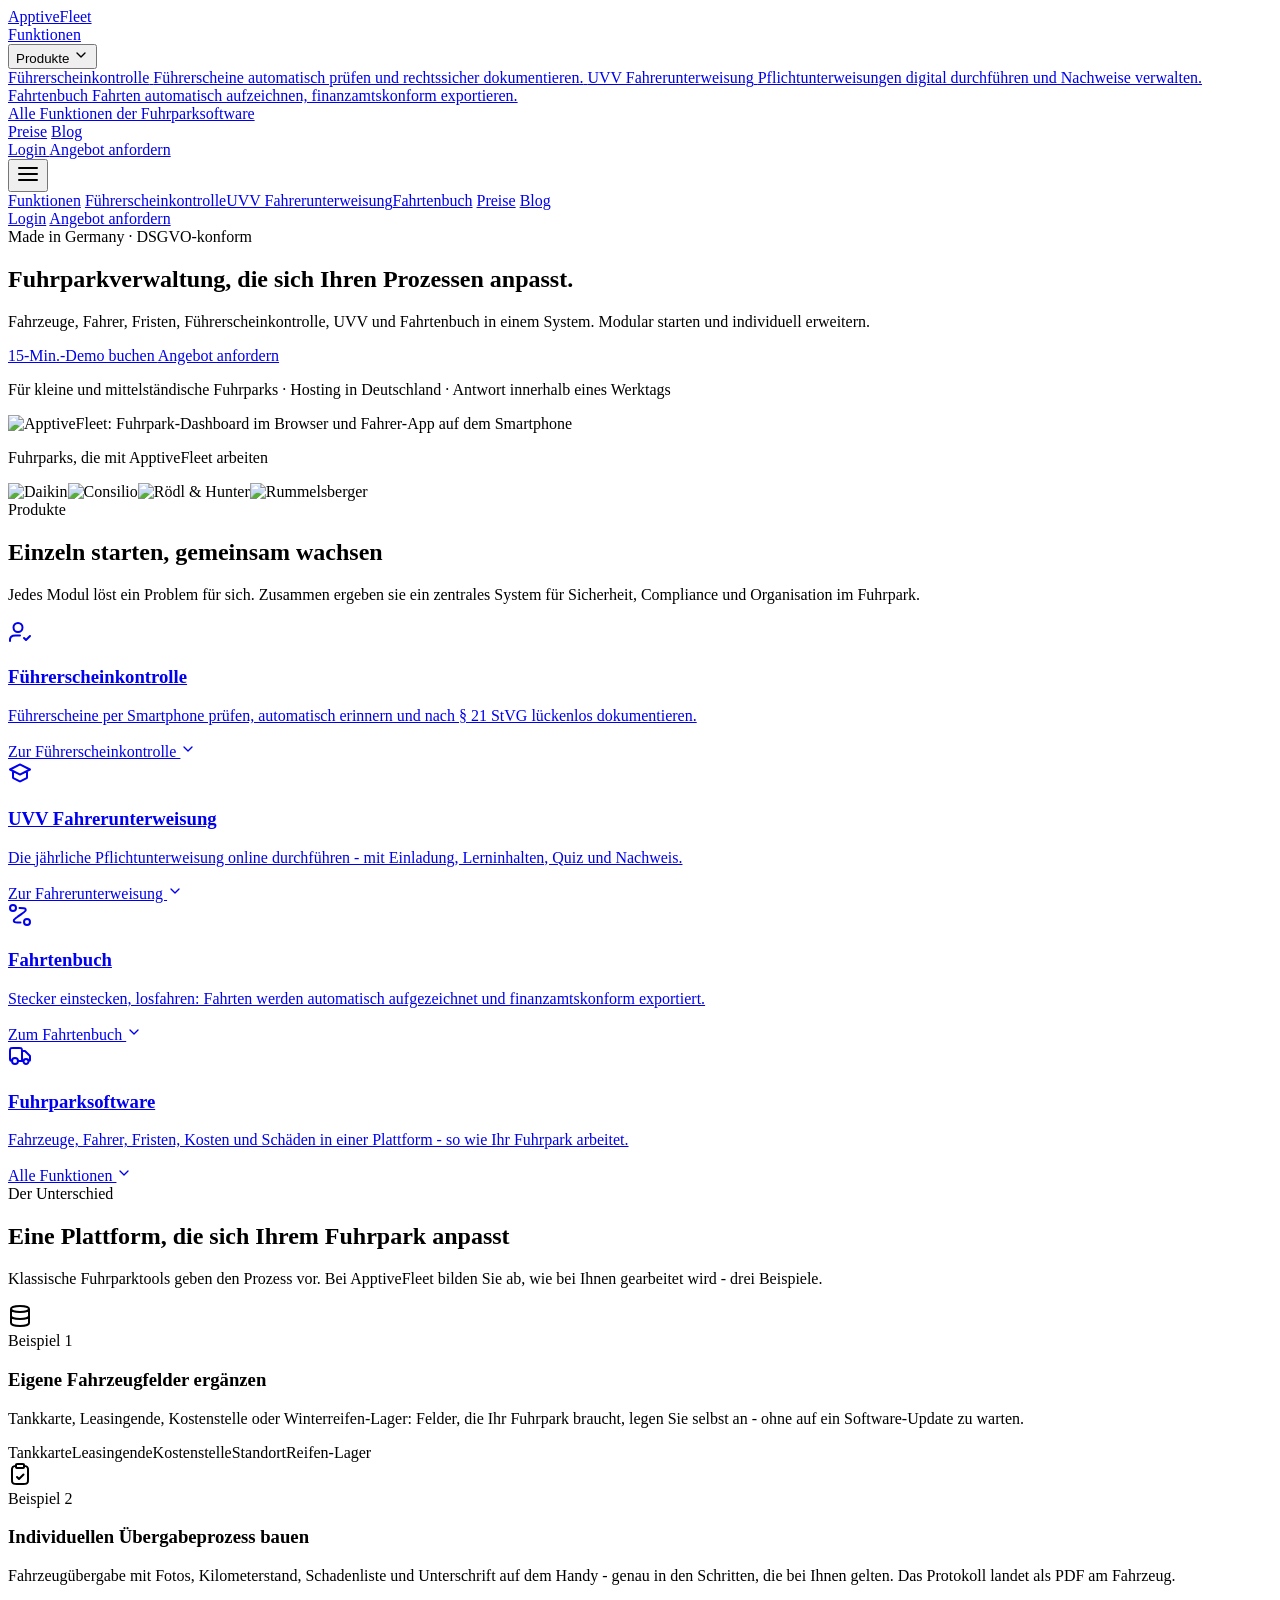
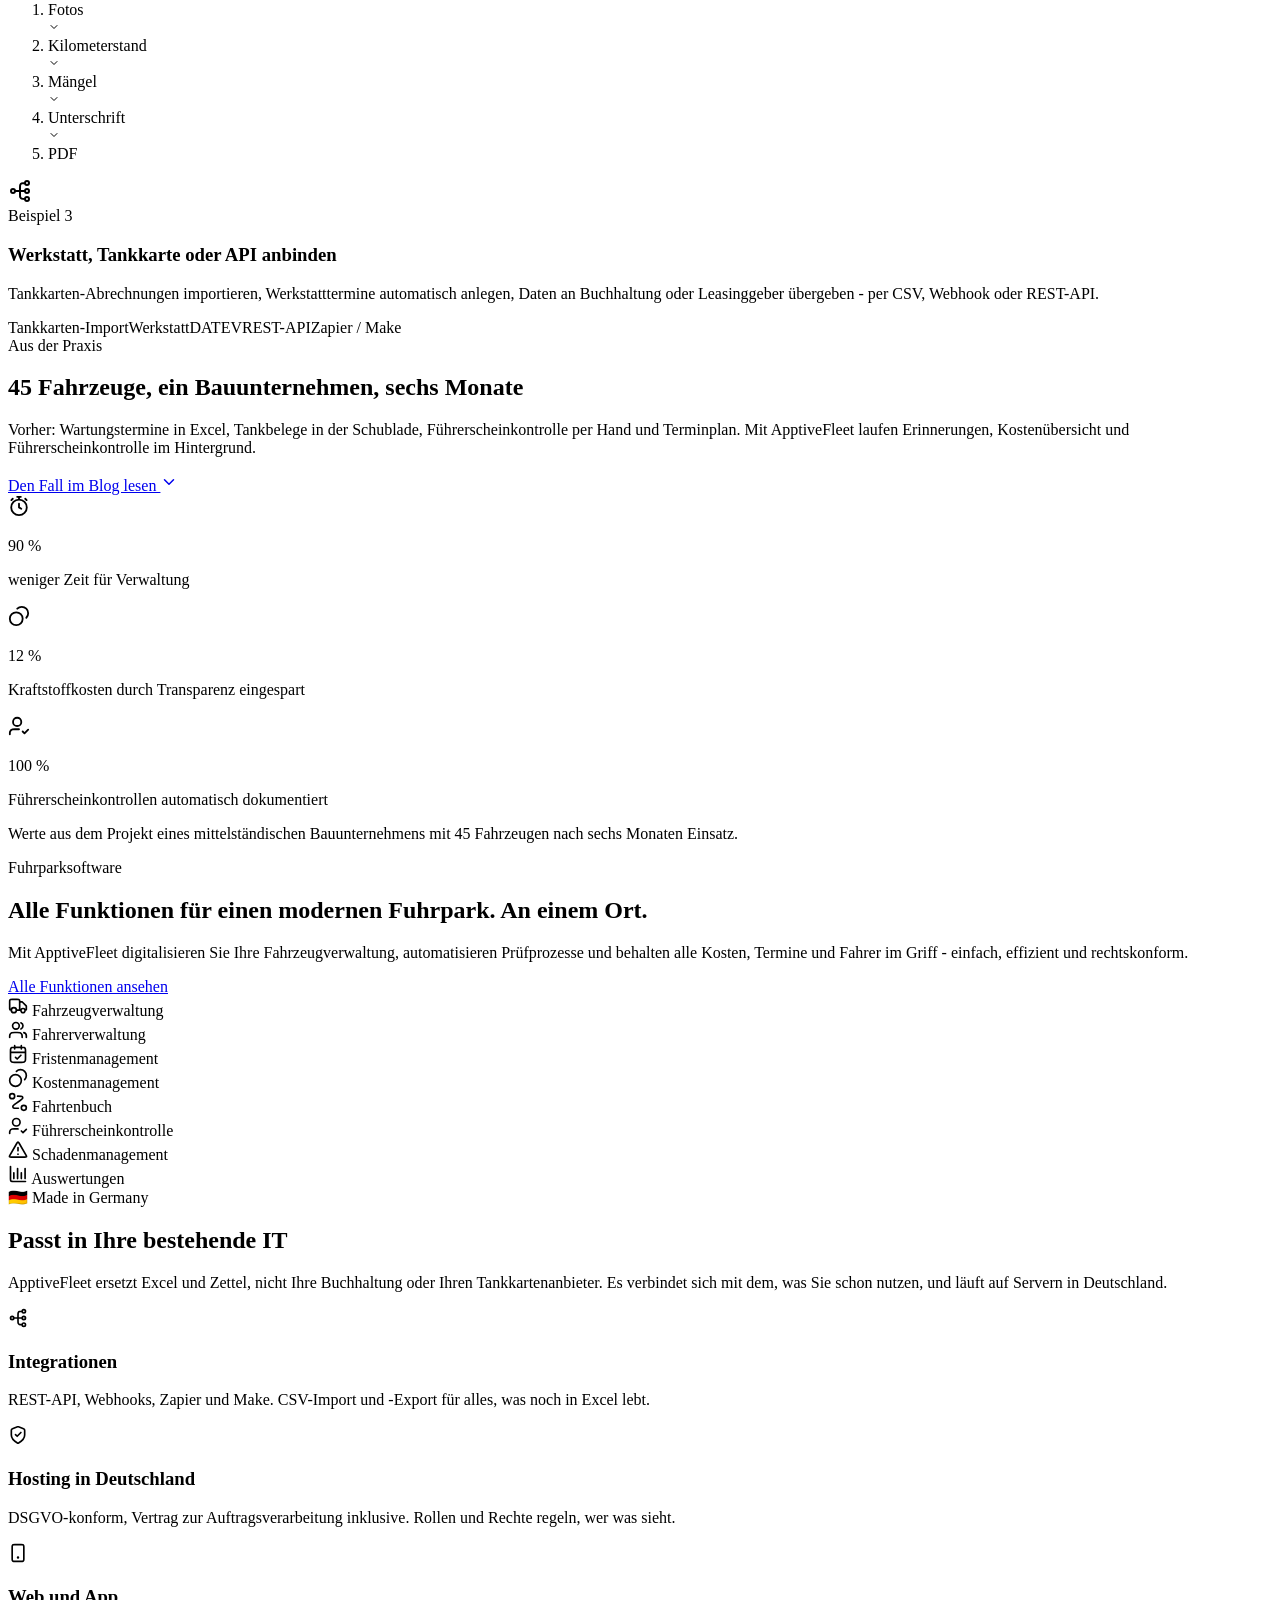
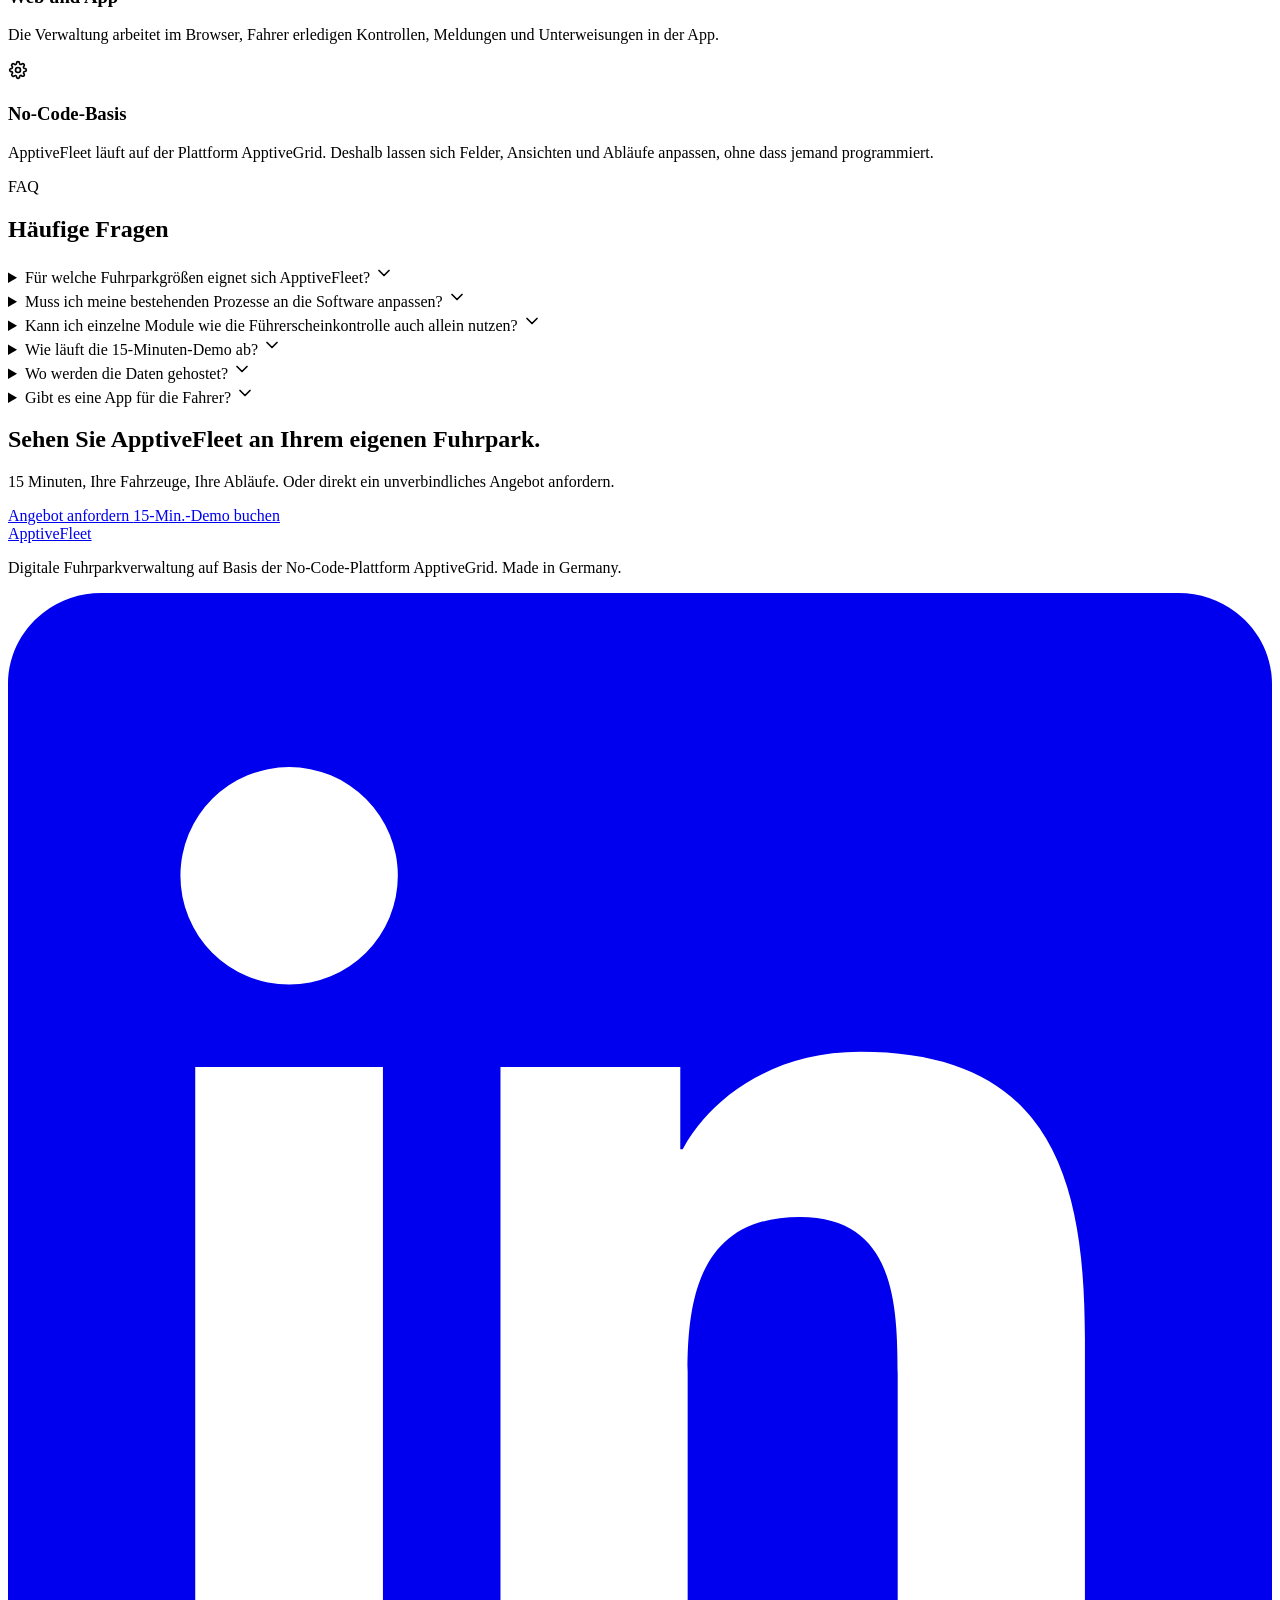
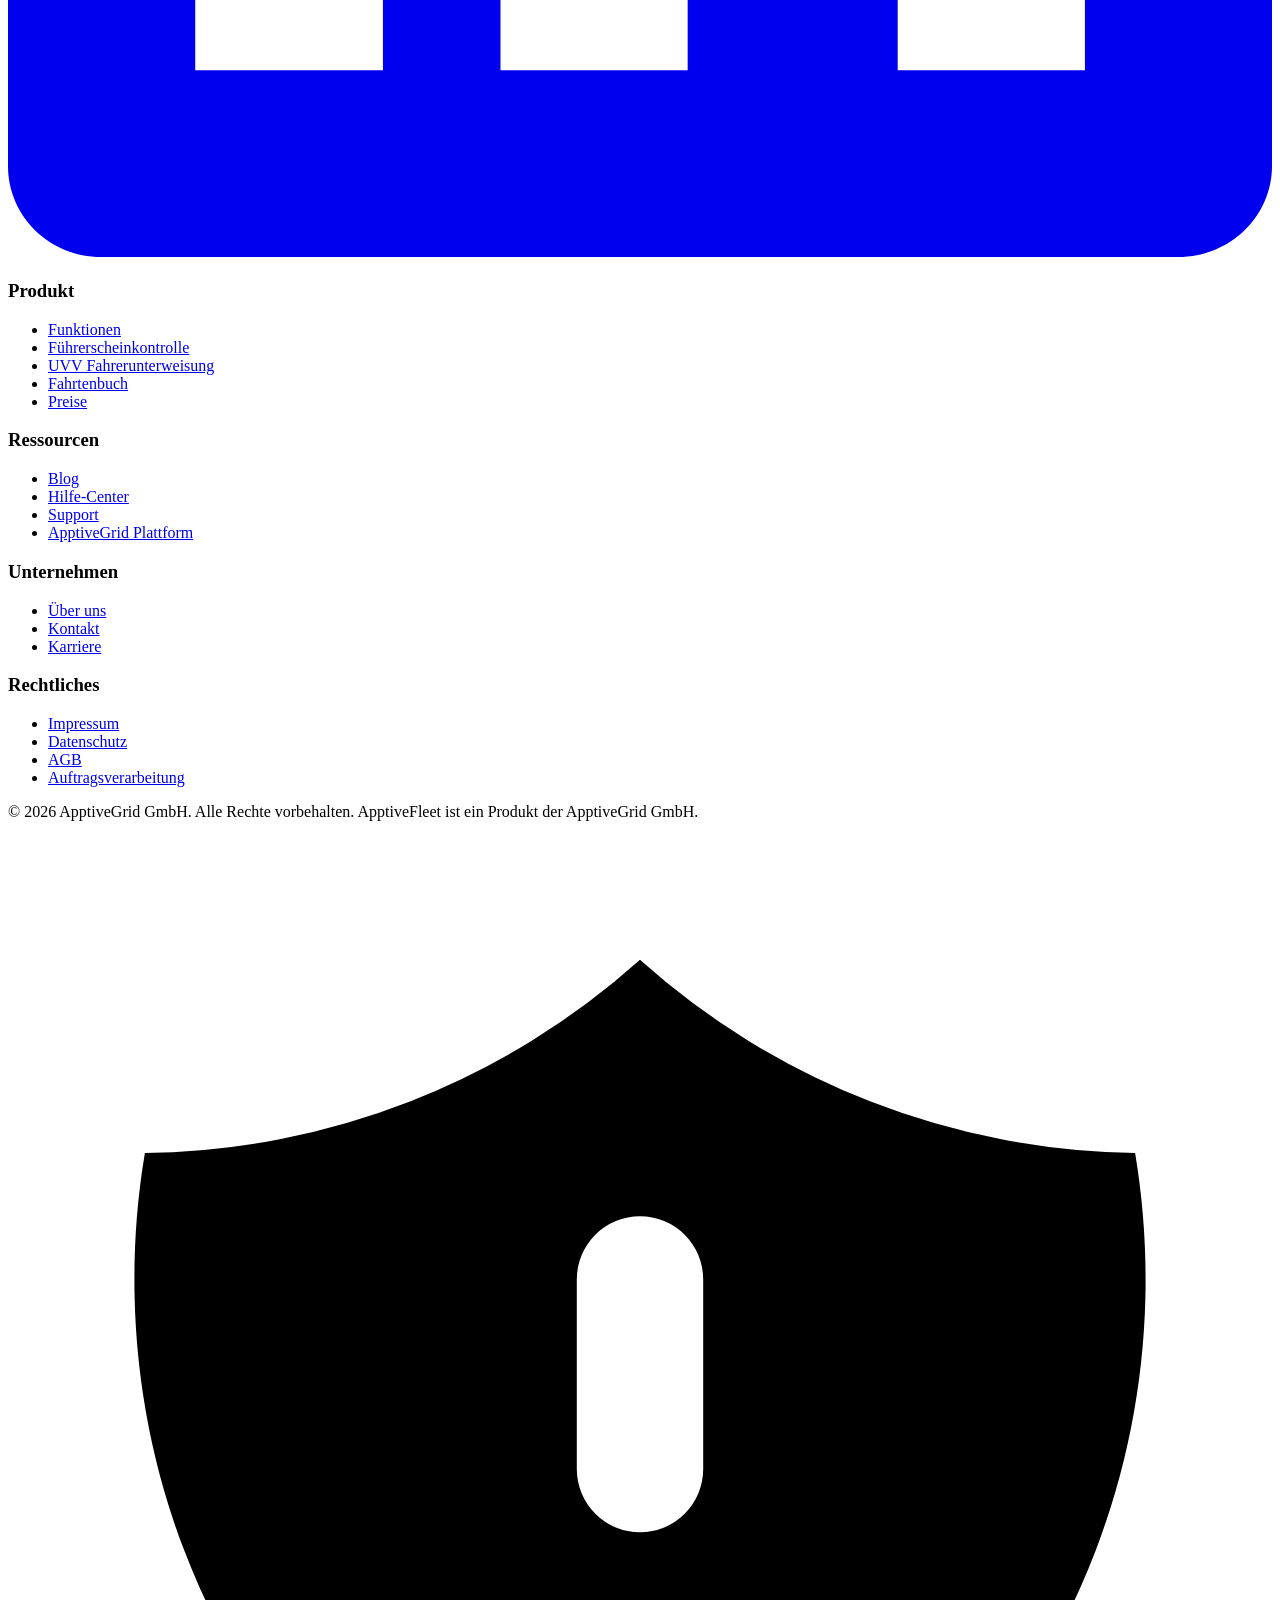
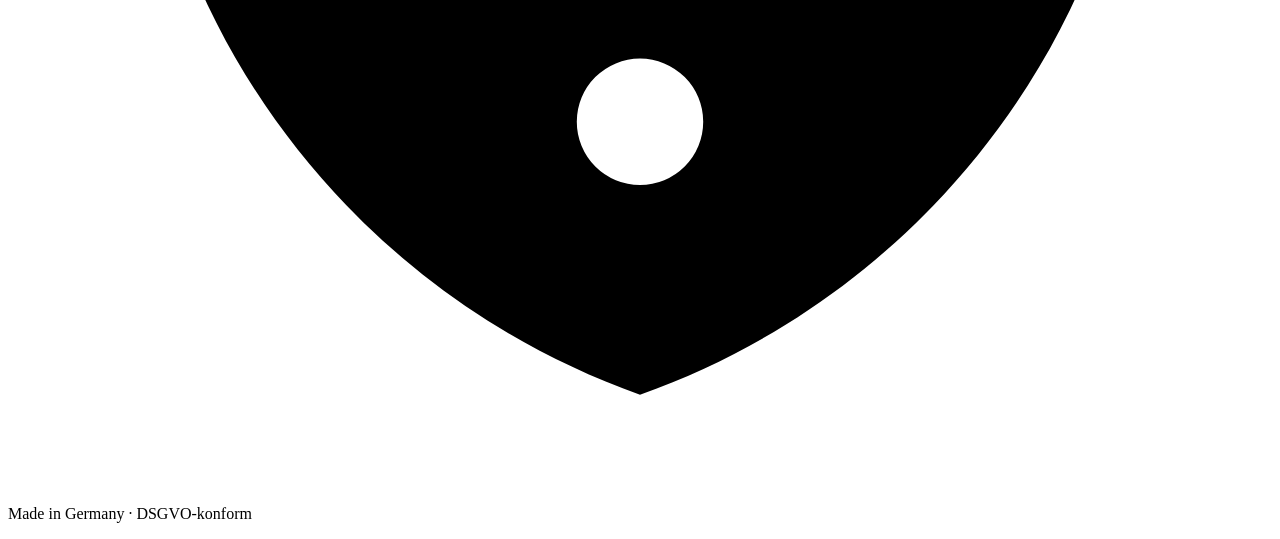
==== commit c7f29a1d: "deploy: cf0b606fc6429553affd2d5cafc66c5b97b79829 ApptiveGrid/apptivefleet-webseite@cf0b606fc6429553a" ====
--- a/index.html
+++ b/index.html
@@ -1,4 +1,4 @@
-<!DOCTYPE html><html lang="de"> <head><meta charset="UTF-8"><meta name="viewport" content="width=device-width, initial-scale=1.0"><title>ApptiveFleet: Digitale Fuhrparkverwaltung &amp; Fuhrparksoftware</title><meta name="description" content="Fuhrparkverwaltung einfach, flexibel und digital: Fahrzeuge, Fahrer, Führerscheinkontrolle, UVV-Unterweisung, Fahrtenbuch und Kosten in einer No-Code-Lösung. DSGVO-konform, Made in Germany."><meta name="robots" content="noindex, nofollow"><link rel="canonical" href="https://apptivegrid.github.io/apptivefleet-webseite-staging"><!-- Open Graph --><meta property="og:title" content="ApptiveFleet: Digitale Fuhrparkverwaltung &#38; Fuhrparksoftware"><meta property="og:description" content="Fuhrparkverwaltung einfach, flexibel und digital: Fahrzeuge, Fahrer, Führerscheinkontrolle, UVV-Unterweisung, Fahrtenbuch und Kosten in einer No-Code-Lösung. DSGVO-konform, Made in Germany."><meta property="og:url" content="https://apptivegrid.github.io/apptivefleet-webseite-staging"><meta property="og:image" content="https://apptivegrid.github.io/apptivefleet-webseite-staging/og-default.png"><meta property="og:type" content="website"><meta property="og:locale" content="de_DE"><meta property="og:site_name" content="ApptiveFleet"><!-- Twitter Card --><meta name="twitter:card" content="summary_large_image"><meta name="twitter:title" content="ApptiveFleet: Digitale Fuhrparkverwaltung &#38; Fuhrparksoftware"><meta name="twitter:description" content="Fuhrparkverwaltung einfach, flexibel und digital: Fahrzeuge, Fahrer, Führerscheinkontrolle, UVV-Unterweisung, Fahrtenbuch und Kosten in einer No-Code-Lösung. DSGVO-konform, Made in Germany."><meta name="twitter:image" content="https://apptivegrid.github.io/apptivefleet-webseite-staging/og-default.png"><!-- Favicon --><link rel="icon" type="image/svg+xml" href="/apptivefleet-webseite-staging/favicon.svg"><link rel="icon" type="image/png" href="/apptivefleet-webseite-staging/favicon.png"><script type="application/ld+json">{"@context":"https://schema.org","@type":"FAQPage","mainEntity":[{"@type":"Question","name":"Für welche Fuhrparkgrößen eignet sich ApptiveFleet?","acceptedAnswer":{"@type":"Answer","text":"Vom Handwerksbetrieb mit zehn Fahrzeugen bis zur Flotte mit mehreren hundert Fahrzeugen an mehreren Standorten. Die Pakete Kompakt, Business und Enterprise wachsen mit - Details stehen auf der Preisseite."}},{"@type":"Question","name":"Muss ich meine bestehenden Prozesse an die Software anpassen?","acceptedAnswer":{"@type":"Answer","text":"Nein. ApptiveFleet basiert auf der No-Code-Plattform ApptiveGrid. Felder, Ansichten, Rollen und Workflows lassen sich an Ihren Ablauf anpassen, statt umgekehrt."}},{"@type":"Question","name":"Kann ich einzelne Module wie die Führerscheinkontrolle auch allein nutzen?","acceptedAnswer":{"@type":"Answer","text":"Ja. Führerscheinkontrolle, UVV Fahrerunterweisung und Fahrtenbuch funktionieren einzeln und lassen sich jederzeit zur vollständigen Fuhrparksoftware ausbauen."}},{"@type":"Question","name":"Wo werden die Daten gehostet?","acceptedAnswer":{"@type":"Answer","text":"In Deutschland. ApptiveFleet ist DSGVO-konform, ein Vertrag zur Auftragsverarbeitung steht bereit."}},{"@type":"Question","name":"Gibt es eine App für die Fahrer?","acceptedAnswer":{"@type":"Answer","text":"Ja. Fahrer erledigen Führerscheinkontrolle, Abfahrtskontrolle, Schadenmeldung und Unterweisung per Smartphone - der Fuhrparkverantwortliche arbeitet im Browser."}}]}</script><link rel="sitemap" href="/apptivefleet-webseite-staging/sitemap.xml"><link rel="stylesheet" href="/apptivefleet-webseite-staging/_astro/index.Cj4PwCJg.css"><script type="module">const e=document.getElementById("mobile-menu-btn"),n=document.getElementById("mobile-menu");e?.addEventListener("click",()=>{n?.classList.toggle("hidden")});
+<!DOCTYPE html><html lang="de"> <head><meta charset="UTF-8"><meta name="viewport" content="width=device-width, initial-scale=1.0"><title>ApptiveFleet: Fuhrparkverwaltung, die sich Ihren Prozessen anpasst</title><meta name="description" content="Fahrzeuge, Fahrer, Fristen, Führerscheinkontrolle, UVV und Fahrtenbuch in einem System. Modular starten und individuell erweitern. Für kleine und mittelständische Fuhrparks, Hosting in Deutschland."><meta name="robots" content="noindex, nofollow"><link rel="canonical" href="https://apptivegrid.github.io/apptivefleet-webseite-staging"><!-- Open Graph --><meta property="og:title" content="ApptiveFleet: Fuhrparkverwaltung, die sich Ihren Prozessen anpasst"><meta property="og:description" content="Fahrzeuge, Fahrer, Fristen, Führerscheinkontrolle, UVV und Fahrtenbuch in einem System. Modular starten und individuell erweitern. Für kleine und mittelständische Fuhrparks, Hosting in Deutschland."><meta property="og:url" content="https://apptivegrid.github.io/apptivefleet-webseite-staging"><meta property="og:image" content="https://apptivegrid.github.io/apptivefleet-webseite-staging/og-default.png"><meta property="og:type" content="website"><meta property="og:locale" content="de_DE"><meta property="og:site_name" content="ApptiveFleet"><!-- Twitter Card --><meta name="twitter:card" content="summary_large_image"><meta name="twitter:title" content="ApptiveFleet: Fuhrparkverwaltung, die sich Ihren Prozessen anpasst"><meta name="twitter:description" content="Fahrzeuge, Fahrer, Fristen, Führerscheinkontrolle, UVV und Fahrtenbuch in einem System. Modular starten und individuell erweitern. Für kleine und mittelständische Fuhrparks, Hosting in Deutschland."><meta name="twitter:image" content="https://apptivegrid.github.io/apptivefleet-webseite-staging/og-default.png"><!-- Favicon --><link rel="icon" type="image/svg+xml" href="/apptivefleet-webseite-staging/favicon.svg"><link rel="icon" type="image/png" href="/apptivefleet-webseite-staging/favicon.png"><script type="application/ld+json">{"@context":"https://schema.org","@type":"FAQPage","mainEntity":[{"@type":"Question","name":"Für welche Fuhrparkgrößen eignet sich ApptiveFleet?","acceptedAnswer":{"@type":"Answer","text":"Vom Handwerksbetrieb mit zehn Fahrzeugen bis zur Flotte mit mehreren hundert Fahrzeugen an mehreren Standorten. Die Pakete Kompakt, Business und Enterprise wachsen mit - Details stehen auf der Preisseite."}},{"@type":"Question","name":"Muss ich meine bestehenden Prozesse an die Software anpassen?","acceptedAnswer":{"@type":"Answer","text":"Nein. Felder, Ansichten, Rollen und Workflows lassen sich an Ihren Ablauf anpassen, statt umgekehrt. Beim Onboarding bilden wir Ihre Übergabe, Ihre Fristen und Ihre Zuständigkeiten gemeinsam ab."}},{"@type":"Question","name":"Kann ich einzelne Module wie die Führerscheinkontrolle auch allein nutzen?","acceptedAnswer":{"@type":"Answer","text":"Ja. Führerscheinkontrolle, UVV Fahrerunterweisung und Fahrtenbuch funktionieren einzeln und lassen sich jederzeit zur vollständigen Fuhrparksoftware ausbauen."}},{"@type":"Question","name":"Wie läuft die 15-Minuten-Demo ab?","acceptedAnswer":{"@type":"Answer","text":"Sie wählen einen Termin im Kalender, wir zeigen Ihnen ApptiveFleet anhand Ihres Fuhrparks: Fahrzeuge, Fahrer, eine Führerscheinkontrolle und die Erinnerungen. Danach wissen Sie, ob es passt."}},{"@type":"Question","name":"Wo werden die Daten gehostet?","acceptedAnswer":{"@type":"Answer","text":"In Deutschland. ApptiveFleet ist DSGVO-konform, ein Vertrag zur Auftragsverarbeitung steht bereit."}},{"@type":"Question","name":"Gibt es eine App für die Fahrer?","acceptedAnswer":{"@type":"Answer","text":"Ja. Fahrer erledigen Führerscheinkontrolle, Abfahrtskontrolle, Schadenmeldung und Unterweisung per Smartphone - der Fuhrparkverantwortliche arbeitet im Browser."}}]}</script><link rel="sitemap" href="/apptivefleet-webseite-staging/sitemap.xml"><link rel="stylesheet" href="/apptivefleet-webseite-staging/_astro/index.BkUys-gZ.css"><script type="module">const e=document.getElementById("mobile-menu-btn"),n=document.getElementById("mobile-menu");e?.addEventListener("click",()=>{n?.classList.toggle("hidden")});
 </script></head> <body class="flex flex-col min-h-screen bg-white"> <header class="sticky top-0 z-50 bg-white/95 backdrop-blur border-b border-gray-100"> <nav class="max-w-6xl mx-auto px-4 sm:px-6 lg:px-8"> <div class="flex items-center justify-between h-16"> <!-- Logo --> <a href="/apptivefleet-webseite-staging/" class="flex items-center shrink-0"> <img src="/apptivefleet-webseite-staging/logo-light.svg" alt="ApptiveFleet" class="h-7 w-auto max-w-none" onerror="this.style.display='none';this.nextElementSibling.style.display='block'"> <span class="text-xl font-bold text-brand-600" style="display:none">ApptiveFleet</span> </a> <!-- Desktop Nav --> <div class="hidden lg:flex items-center gap-1"> <a href="/apptivefleet-webseite-staging/funktionen" class="px-4 py-2 rounded-lg text-sm font-medium transition-colors text-gray-600 hover:text-gray-900 hover:bg-gray-50">Funktionen</a> <!-- Products Dropdown --> <div class="relative group"> <button class="text-gray-600 hover:text-gray-900 hover:bg-gray-50 px-4 py-2 rounded-lg text-sm font-medium transition-colors flex items-center gap-1">
 Produkte
 <svg viewBox="0 0 24 24" width="16" height="16" stroke="currentColor" stroke-width="2" fill="none" stroke-linecap="round" stroke-linejoin="round" aria-hidden="true" class=""><path d="m6 9 6 6 6-6"/></svg> </button> <div class="absolute top-full left-0 mt-1 w-80 bg-white rounded-xl shadow-lg border border-gray-100 py-2 opacity-0 invisible group-hover:opacity-100 group-hover:visible transition-all duration-200"> <a href="/apptivefleet-webseite-staging/fuhrerscheinkontrolle" class="block px-4 py-2.5 hover:bg-gray-50"> <span class="block text-sm font-medium text-gray-900">Führerscheinkontrolle</span> <span class="block text-xs text-gray-500 mt-0.5">Führerscheine automatisch prüfen und rechtssicher dokumentieren.</span> </a><a href="/apptivefleet-webseite-staging/uvv-fahrerunterweisung" class="block px-4 py-2.5 hover:bg-gray-50"> <span class="block text-sm font-medium text-gray-900">UVV Fahrerunterweisung</span> <span class="block text-xs text-gray-500 mt-0.5">Pflichtunterweisungen digital durchführen und Nachweise verwalten.</span> </a><a href="/apptivefleet-webseite-staging/fahrtenbuch" class="block px-4 py-2.5 hover:bg-gray-50"> <span class="block text-sm font-medium text-gray-900">Fahrtenbuch</span> <span class="block text-xs text-gray-500 mt-0.5">Fahrten automatisch aufzeichnen, finanzamtskonform exportieren.</span> </a> <div class="my-1 border-t border-gray-100"></div> <a href="/apptivefleet-webseite-staging/funktionen" class="block px-4 py-2 text-sm font-medium text-brand-700 hover:bg-gray-50">Alle Funktionen der Fuhrparksoftware</a> </div> </div> <a href="/apptivefleet-webseite-staging/preise" class="px-4 py-2 rounded-lg text-sm font-medium transition-colors text-gray-600 hover:text-gray-900 hover:bg-gray-50">Preise</a> <a href="/apptivefleet-webseite-staging/blog" class="px-4 py-2 rounded-lg text-sm font-medium transition-colors text-gray-600 hover:text-gray-900 hover:bg-gray-50">Blog</a> </div> <!-- CTA Buttons --> <div class="hidden lg:flex items-center gap-3"> <a href="https://app.apptivegrid.de" class="text-sm font-medium text-gray-600 hover:text-gray-900 plausible-event-name=Login+Click plausible-event-position=nav">
@@ -6,25 +6,29 @@
 </a> <a href="https://app.apptivegrid.de/api/r/64074500c689b71134b2b18b/67bc8a3908539c05c5eb4348/BDOmRVrRfuAzfyGa0wxQZo3hGrhTQVvse4fcELm6D6bXmucHdvv" class="btn-primary text-sm py-2 px-4 whitespace-nowrap plausible-event-name=Offer+Request plausible-event-position=nav">
 Angebot anfordern
 </a> </div> <!-- Mobile Menu Button --> <button id="mobile-menu-btn" class="lg:hidden p-2 rounded-lg text-gray-600 hover:bg-gray-50" aria-label="Menü öffnen"> <svg viewBox="0 0 24 24" width="24" height="24" stroke="currentColor" stroke-width="2" fill="none" stroke-linecap="round" stroke-linejoin="round" aria-hidden="true" class=""><path d="M3 12h18M3 6h18M3 18h18"/></svg> </button> </div> <!-- Mobile Menu --> <div id="mobile-menu" class="hidden lg:hidden pb-4 border-t border-gray-100 mt-2 pt-4"> <div class="flex flex-col gap-1"> <a href="/apptivefleet-webseite-staging/funktionen" class="px-3 py-2 text-sm font-medium text-gray-700 hover:bg-gray-50 rounded-lg">Funktionen</a> <a href="/apptivefleet-webseite-staging/fuhrerscheinkontrolle" class="px-3 py-2 text-sm font-medium text-gray-700 hover:bg-gray-50 rounded-lg">Führerscheinkontrolle</a><a href="/apptivefleet-webseite-staging/uvv-fahrerunterweisung" class="px-3 py-2 text-sm font-medium text-gray-700 hover:bg-gray-50 rounded-lg">UVV Fahrerunterweisung</a><a href="/apptivefleet-webseite-staging/fahrtenbuch" class="px-3 py-2 text-sm font-medium text-gray-700 hover:bg-gray-50 rounded-lg">Fahrtenbuch</a> <a href="/apptivefleet-webseite-staging/preise" class="px-3 py-2 text-sm font-medium text-gray-700 hover:bg-gray-50 rounded-lg">Preise</a> <a href="/apptivefleet-webseite-staging/blog" class="px-3 py-2 text-sm font-medium text-gray-700 hover:bg-gray-50 rounded-lg">Blog</a> <div class="border-t border-gray-100 my-2"></div> <a href="https://app.apptivegrid.de" class="px-3 py-2 text-sm font-medium text-gray-700 hover:bg-gray-50 rounded-lg plausible-event-name=Login+Click plausible-event-position=nav-mobile">Login</a> <a href="https://app.apptivegrid.de/api/r/64074500c689b71134b2b18b/67bc8a3908539c05c5eb4348/BDOmRVrRfuAzfyGa0wxQZo3hGrhTQVvse4fcELm6D6bXmucHdvv" class="btn-primary text-sm mt-1 text-center plausible-event-name=Offer+Request plausible-event-position=nav-mobile">Angebot anfordern</a> </div> </div> </nav> </header>  <main class="flex-1">   <section class="relative bg-white overflow-hidden"> <div class="absolute inset-0 bg-gradient-to-br from-brand-50/70 to-white pointer-events-none"></div> <div class="relative max-w-6xl mx-auto px-4 sm:px-6 lg:px-8 pt-20 pb-12 md:pt-28 md:pb-16"> <div class="max-w-3xl"> <div class="inline-flex items-center gap-2 bg-brand-50 text-brand-700 rounded-full px-4 py-1.5 text-sm font-medium mb-6"> <span class="w-2 h-2 bg-brand-500 rounded-full"></span>
-No-Code · Made in Germany · DSGVO-konform
+Made in Germany · DSGVO-konform
 </div> <h1 class="text-4xl md:text-5xl lg:text-6xl font-bold leading-tight text-gray-900">
-Fuhrparkverwaltung.<br><span class="text-brand-600">Einfach. Flexibel. Digital.</span> </h1> <p class="mt-6 text-xl text-gray-600 max-w-2xl">
-Papier, Excel, Chaos? Zeit für ein Upgrade. Optimieren Sie Ihr Flottenmanagement mit ApptiveFleet - einer No-Code-Lösung für digitale Prozesse und effiziente Fahrzeugverwaltung.
-</p> <div class="mt-8 flex flex-col sm:flex-row gap-4"> <a href="https://app.apptivegrid.de/api/r/64074500c689b71134b2b18b/67bc8a3908539c05c5eb4348/BDOmRVrRfuAzfyGa0wxQZo3hGrhTQVvse4fcELm6D6bXmucHdvv" class="btn-primary text-base plausible-event-name=Offer+Request plausible-event-position=home-hero">
+Fuhrparkverwaltung, die sich <span class="text-brand-600">Ihren Prozessen anpasst.</span> </h1> <p class="mt-6 text-xl text-gray-600 max-w-2xl">
+Fahrzeuge, Fahrer, Fristen, Führerscheinkontrolle, UVV und Fahrtenbuch in einem System. Modular starten und individuell erweitern.
+</p> <div class="mt-8 flex flex-col sm:flex-row gap-4"> <a href="https://calendar.app.google/FcSmK6WAFwT1u4Td8" target="_blank" rel="noopener" class="btn-primary text-base plausible-event-name=Demo+Booking plausible-event-position=home-hero">
+15-Min.-Demo buchen
+</a> <a href="https://app.apptivegrid.de/api/r/64074500c689b71134b2b18b/67bc8a3908539c05c5eb4348/BDOmRVrRfuAzfyGa0wxQZo3hGrhTQVvse4fcELm6D6bXmucHdvv" class="btn-secondary text-base plausible-event-name=Offer+Request plausible-event-position=home-hero">
 Angebot anfordern
-</a> <a href="https://calendar.app.google/FcSmK6WAFwT1u4Td8" target="_blank" rel="noopener" class="btn-secondary text-base plausible-event-name=Demo+Booking plausible-event-position=home-hero">
-Demo-Termin buchen
-</a> </div> <p class="mt-4 text-sm text-gray-500">Unverbindlich · Antwort innerhalb eines Werktags</p> </div> <div class="mt-12 md:mt-16"> <img src="/apptivefleet-webseite-staging/screenshots/fuhrpark-dashboard.png" alt="ApptiveFleet: Fuhrpark-Dashboard im Browser und Fahrer-App auf dem Smartphone" class="w-full h-auto" loading="eager"> </div> </div> </section> <section class="py-12  border-b border-gray-100"> <div class="max-w-6xl mx-auto px-4 sm:px-6 lg:px-8"> <p class="text-center text-sm font-medium text-gray-500 uppercase tracking-wide mb-8">Fuhrparks, die mit ApptiveFleet arbeiten</p> <div class="flex flex-wrap items-center justify-center gap-10 md:gap-16"> <img src="/apptivefleet-webseite-staging/customer_logos/DAIKIN_logo.svg" alt="Daikin" class="h-8 md:h-10 w-auto max-w-[140px] object-contain grayscale opacity-60 hover:opacity-100 hover:grayscale-0 transition-all duration-300"><img src="/apptivefleet-webseite-staging/customer_logos/consilio.svg" alt="Consilio" class="h-8 md:h-10 w-auto max-w-[140px] object-contain grayscale opacity-60 hover:opacity-100 hover:grayscale-0 transition-all duration-300"><img src="/apptivefleet-webseite-staging/customer_logos/Roedl-Hunter.svg" alt="Rödl &#38; Hunter" class="h-8 md:h-10 w-auto max-w-[140px] object-contain grayscale opacity-60 hover:opacity-100 hover:grayscale-0 transition-all duration-300"><img src="/apptivefleet-webseite-staging/customer_logos/rummelsberger.svg" alt="Rummelsberger" class="h-8 md:h-10 w-auto max-w-[140px] object-contain grayscale opacity-60 hover:opacity-100 hover:grayscale-0 transition-all duration-300"> </div> </div> </section>  <section class="section"> <div class="container"> <div class="text-center mb-16"> <span class="section-label">Warum ApptiveFleet</span> <h2 class="section-title">Eine Plattform, die sich Ihrem Fuhrpark anpasst</h2> <p class="section-subtitle mx-auto">
-Keine starre Standardsoftware, kein Excel-Chaos. Sondern eine Fuhrparklösung, die Sie selbst weiterentwickeln können.
-</p> </div> <div class="grid md:grid-cols-2 lg:grid-cols-4 gap-6"> <div class="bg-white rounded-2xl border border-gray-100 p-8 hover:shadow-lg transition-shadow"> <div class="w-12 h-12 rounded-xl flex items-center justify-center mb-4 bg-brand-100 text-brand-600"> <svg viewBox="0 0 24 24" width="24" height="24" stroke="currentColor" stroke-width="2" fill="none" stroke-linecap="round" stroke-linejoin="round" aria-hidden="true" class=""><path d="M17 20h-.2c-1.68 0-2.52 0-3.162-.327a3 3 0 0 1-1.311-1.311C12 17.72 12 16.88 12 15.2V8.8c0-1.68 0-2.52.327-3.162a3 3 0 0 1 1.311-1.311C14.28 4 15.12 4 16.8 4h.2m0 16a2 2 0 1 0 4 0 2 2 0 0 0-4 0Zm0-16a2 2 0 1 0 4 0 2 2 0 0 0-4 0ZM7 12h10M7 12a2 2 0 1 1-4 0 2 2 0 0 1 4 0Zm10 0a2 2 0 1 0 4 0 2 2 0 0 0-4 0Z"/></svg> </div> <h3 class="text-lg font-semibold text-gray-900 mb-2">Nahtlose Integration</h3> <p class="text-gray-600 text-sm leading-relaxed">ApptiveFleet passt sich flexibel an Ihre bestehenden Prozesse und Dienstleister an - von der Tankkarte bis zur Werkstatt.</p> </div><div class="bg-white rounded-2xl border border-gray-100 p-8 hover:shadow-lg transition-shadow"> <div class="w-12 h-12 rounded-xl flex items-center justify-center mb-4 bg-purple-100 text-purple-600"> <svg viewBox="0 0 24 24" width="24" height="24" stroke="currentColor" stroke-width="2" fill="none" stroke-linecap="round" stroke-linejoin="round" aria-hidden="true" class=""><path d="M12 15a3 3 0 1 0 0-6 3 3 0 0 0 0 6Z"/><path d="M18.727 14.727a1.5 1.5 0 0 0 .3 1.655l.055.054a1.816 1.816 0 0 1 0 2.573 1.818 1.818 0 0 1-2.573 0l-.055-.055a1.5 1.5 0 0 0-1.654-.3 1.5 1.5 0 0 0-.91 1.373v.155a1.818 1.818 0 1 1-3.636 0V20.1a1.5 1.5 0 0 0-.981-1.373 1.5 1.5 0 0 0-1.655.3l-.054.055a1.818 1.818 0 0 1-3.106-1.287 1.818 1.818 0 0 1 .533-1.286l.054-.055a1.5 1.5 0 0 0 .3-1.654 1.5 1.5 0 0 0-1.372-.91h-.155a1.818 1.818 0 1 1 0-3.636H3.9a1.5 1.5 0 0 0 1.373-.981 1.5 1.5 0 0 0-.3-1.655l-.055-.054A1.818 1.818 0 1 1 7.491 4.99l.054.054a1.5 1.5 0 0 0 1.655.3h.073a1.5 1.5 0 0 0 .909-1.372v-.155a1.818 1.818 0 0 1 3.636 0V3.9a1.499 1.499 0 0 0 .91 1.373 1.5 1.5 0 0 0 1.654-.3l.054-.055a1.817 1.817 0 0 1 2.573 0 1.819 1.819 0 0 1 0 2.573l-.055.054a1.5 1.5 0 0 0-.3 1.655v.073a1.5 1.5 0 0 0 1.373.909h.155a1.818 1.818 0 0 1 0 3.636H20.1a1.499 1.499 0 0 0-1.373.91Z"/></svg> </div> <h3 class="text-lg font-semibold text-gray-900 mb-2">Individuelle Gestaltung</h3> <p class="text-gray-600 text-sm leading-relaxed">Mit der No-Code-Architektur gestalten Sie Ihre Verwaltungsplattform ganz nach Ihren Bedürfnissen - Felder, Ansichten und Rollen inklusive.</p> </div><div class="bg-white rounded-2xl border border-gray-100 p-8 hover:shadow-lg transition-shadow"> <div class="w-12 h-12 rounded-xl flex items-center justify-center mb-4 bg-orange-100 text-orange-600"> <svg viewBox="0 0 24 24" width="24" height="24" stroke="currentColor" stroke-width="2" fill="none" stroke-linecap="round" stroke-linejoin="round" aria-hidden="true" class=""><path d="M13 2 4.093 12.688c-.348.418-.523.628-.525.804a.5.5 0 0 0 .185.397c.138.111.41.111.955.111H12l-1 8 8.907-10.688c.348-.418.523-.628.525-.804a.5.5 0 0 0-.185-.397c-.138-.111-.41-.111-.955-.111H12l1-8Z"/></svg> </div> <h3 class="text-lg font-semibold text-gray-900 mb-2">Flexible Workflows</h3> <p class="text-gray-600 text-sm leading-relaxed">Automatisieren Sie Ihre Prozesse mit bedarfsgerechten Workflows und einer dynamischen, anpassbaren Datenbank.</p> </div><div class="bg-white rounded-2xl border border-gray-100 p-8 hover:shadow-lg transition-shadow"> <div class="w-12 h-12 rounded-xl flex items-center justify-center mb-4 bg-green-100 text-green-600"> <svg viewBox="0 0 24 24" width="24" height="24" stroke="currentColor" stroke-width="2" fill="none" stroke-linecap="round" stroke-linejoin="round" aria-hidden="true" class=""><path d="M21 21H6.2c-1.12 0-1.68 0-2.108-.218a2 2 0 0 1-.874-.874C3 19.48 3 18.92 3 17.8V3m4 7.5v7m4.5-12v12m4.5-7v7m4.5-12v12"/></svg> </div> <h3 class="text-lg font-semibold text-gray-900 mb-2">Reporting &amp; Export</h3> <p class="text-gray-600 text-sm leading-relaxed">Erstellen Sie aussagekräftige Berichte und Dashboards oder exportieren Sie Ihre Daten jederzeit als CSV.</p> </div> </div> </div> </section>  <section class="section bg-gray-50"> <div class="container"> <div class="text-center mb-12"> <span class="section-label">Produkte</span> <h2 class="section-title">Einzeln starten, gemeinsam wachsen</h2> <p class="section-subtitle mx-auto">
+</a> </div> <p class="mt-4 text-sm text-gray-500">Für kleine und mittelständische Fuhrparks · Hosting in Deutschland · Antwort innerhalb eines Werktags</p> </div> <div class="mt-12 md:mt-16"> <img src="/apptivefleet-webseite-staging/screenshots/fuhrpark-dashboard.png" alt="ApptiveFleet: Fuhrpark-Dashboard im Browser und Fahrer-App auf dem Smartphone" class="w-full h-auto" loading="eager"> </div> </div> </section> <section class="py-12  border-b border-gray-100"> <div class="max-w-6xl mx-auto px-4 sm:px-6 lg:px-8"> <p class="text-center text-sm font-medium text-gray-500 uppercase tracking-wide mb-8">Fuhrparks, die mit ApptiveFleet arbeiten</p> <div class="flex flex-wrap items-center justify-center gap-10 md:gap-16"> <img src="/apptivefleet-webseite-staging/customer_logos/DAIKIN_logo.svg" alt="Daikin" class="h-8 md:h-10 w-auto max-w-[140px] object-contain grayscale opacity-60 hover:opacity-100 hover:grayscale-0 transition-all duration-300"><img src="/apptivefleet-webseite-staging/customer_logos/consilio.svg" alt="Consilio" class="h-8 md:h-10 w-auto max-w-[140px] object-contain grayscale opacity-60 hover:opacity-100 hover:grayscale-0 transition-all duration-300"><img src="/apptivefleet-webseite-staging/customer_logos/Roedl-Hunter.svg" alt="Rödl &#38; Hunter" class="h-8 md:h-10 w-auto max-w-[140px] object-contain grayscale opacity-60 hover:opacity-100 hover:grayscale-0 transition-all duration-300"><img src="/apptivefleet-webseite-staging/customer_logos/rummelsberger.svg" alt="Rummelsberger" class="h-8 md:h-10 w-auto max-w-[140px] object-contain grayscale opacity-60 hover:opacity-100 hover:grayscale-0 transition-all duration-300"> </div> </div> </section>  <section class="section"> <div class="container"> <div class="text-center mb-12"> <span class="section-label">Produkte</span> <h2 class="section-title">Einzeln starten, gemeinsam wachsen</h2> <p class="section-subtitle mx-auto">
 Jedes Modul löst ein Problem für sich. Zusammen ergeben sie ein zentrales System für Sicherheit, Compliance und Organisation im Fuhrpark.
-</p> </div> <div class="grid sm:grid-cols-2 lg:grid-cols-4 gap-6"> <a href="/apptivefleet-webseite-staging/fuhrerscheinkontrolle" class="group bg-white rounded-2xl p-6 border border-gray-100 hover:border-brand-200 hover:shadow-sm transition-all flex flex-col"> <div class="w-12 h-12 bg-brand-100 rounded-xl flex items-center justify-center mb-4"> <svg viewBox="0 0 24 24" width="24" height="24" stroke="currentColor" stroke-width="2" fill="none" stroke-linecap="round" stroke-linejoin="round" aria-hidden="true" class="text-brand-600"><path d="M12 15.5H7.5c-1.396 0-2.093 0-2.661.172a4 4 0 0 0-2.667 2.667C2 18.907 2 19.604 2 21m14-3 2 2 4-4m-7.5-8.5a4.5 4.5 0 1 1-9 0 4.5 4.5 0 0 1 9 0Z"/></svg> </div> <h3 class="font-semibold text-gray-900 mb-2">Führerscheinkontrolle</h3> <p class="text-sm text-gray-600 leading-relaxed flex-1">Führerscheine per Smartphone prüfen, automatisch erinnern und nach § 21 StVG lückenlos dokumentieren.</p> <span class="mt-4 inline-flex items-center gap-2 text-sm font-semibold text-brand-600"> Zur Führerscheinkontrolle <svg viewBox="0 0 24 24" width="16" height="16" stroke="currentColor" stroke-width="2" fill="none" stroke-linecap="round" stroke-linejoin="round" aria-hidden="true" class="-rotate-90 group-hover:translate-x-0.5 transition-transform"><path d="m6 9 6 6 6-6"/></svg> </span> </a><a href="/apptivefleet-webseite-staging/uvv-fahrerunterweisung" class="group bg-white rounded-2xl p-6 border border-gray-100 hover:border-brand-200 hover:shadow-sm transition-all flex flex-col"> <div class="w-12 h-12 bg-brand-100 rounded-xl flex items-center justify-center mb-4"> <svg viewBox="0 0 24 24" width="24" height="24" stroke="currentColor" stroke-width="2" fill="none" stroke-linecap="round" stroke-linejoin="round" aria-hidden="true" class="text-brand-600"><path d="M5 10v6.011c0 .36 0 .539.055.697a1 1 0 0 0 .23.374c.118.12.278.2.6.36l5.4 2.7c.262.131.393.197.53.223a1 1 0 0 0 .37 0c.137-.026.268-.091.53-.223l5.4-2.7c.322-.16.482-.24.6-.36a.999.999 0 0 0 .23-.374c.055-.158.055-.338.055-.697v-6.01M2 8.5l9.642-4.822c.131-.066.197-.098.266-.111a.5.5 0 0 1 .184 0c.069.013.135.045.266.11L22 8.5l-9.642 4.821a1.028 1.028 0 0 1-.266.111.501.501 0 0 1-.184 0c-.069-.012-.135-.045-.266-.11L2 8.5Z"/></svg> </div> <h3 class="font-semibold text-gray-900 mb-2">UVV Fahrerunterweisung</h3> <p class="text-sm text-gray-600 leading-relaxed flex-1">Die jährliche Pflichtunterweisung online durchführen - mit Einladung, Lerninhalten, Quiz und Nachweis.</p> <span class="mt-4 inline-flex items-center gap-2 text-sm font-semibold text-brand-600"> Zur Fahrerunterweisung <svg viewBox="0 0 24 24" width="16" height="16" stroke="currentColor" stroke-width="2" fill="none" stroke-linecap="round" stroke-linejoin="round" aria-hidden="true" class="-rotate-90 group-hover:translate-x-0.5 transition-transform"><path d="m6 9 6 6 6-6"/></svg> </span> </a><a href="/apptivefleet-webseite-staging/fahrtenbuch" class="group bg-white rounded-2xl p-6 border border-gray-100 hover:border-brand-200 hover:shadow-sm transition-all flex flex-col"> <div class="w-12 h-12 bg-brand-100 rounded-xl flex items-center justify-center mb-4"> <svg viewBox="0 0 24 24" width="24" height="24" stroke="currentColor" stroke-width="2" fill="none" stroke-linecap="round" stroke-linejoin="round" aria-hidden="true" class="text-brand-600"><path d="M11.5 5h.434c3.048 0 4.571 0 5.15.547a2 2 0 0 1 .586 1.845c-.156.781-1.4 1.66-3.888 3.42l-4.064 2.876c-2.488 1.76-3.732 2.639-3.888 3.42a2 2 0 0 0 .586 1.845c.579.547 2.102.547 5.15.547h.934M8 5a3 3 0 1 1-6 0 3 3 0 0 1 6 0Zm14 14a3 3 0 1 1-6 0 3 3 0 0 1 6 0Z"/></svg> </div> <h3 class="font-semibold text-gray-900 mb-2">Fahrtenbuch</h3> <p class="text-sm text-gray-600 leading-relaxed flex-1">Stecker einstecken, losfahren: Fahrten werden automatisch aufgezeichnet und finanzamtskonform exportiert.</p> <span class="mt-4 inline-flex items-center gap-2 text-sm font-semibold text-brand-600"> Zum Fahrtenbuch <svg viewBox="0 0 24 24" width="16" height="16" stroke="currentColor" stroke-width="2" fill="none" stroke-linecap="round" stroke-linejoin="round" aria-hidden="true" class="-rotate-90 group-hover:translate-x-0.5 transition-transform"><path d="m6 9 6 6 6-6"/></svg> </span> </a><a href="/apptivefleet-webseite-staging/funktionen" class="group bg-white rounded-2xl p-6 border border-gray-100 hover:border-brand-200 hover:shadow-sm transition-all flex flex-col"> <div class="w-12 h-12 bg-brand-100 rounded-xl flex items-center justify-center mb-4"> <svg viewBox="0 0 24 24" width="24" height="24" stroke="currentColor" stroke-width="2" fill="none" stroke-linecap="round" stroke-linejoin="round" aria-hidden="true" class="text-brand-600"><path d="M14 7h2.337c.245 0 .367 0 .482.028a1 1 0 0 1 .29.12c.1.061.187.148.36.32l4.062 4.063c.173.173.26.26.322.36.054.09.095.188.12.29.027.115.027.237.027.482V15.5c0 .466 0 .699-.076.883a1 1 0 0 1-.541.54c-.184.077-.417.077-.883.077m-5 0H14m0 0V7.2c0-1.12 0-1.68-.218-2.108a2 2 0 0 0-.874-.874C12.48 4 11.92 4 10.8 4H5.2c-1.12 0-1.68 0-2.108.218a2 2 0 0 0-.874.874C2 5.52 2 6.08 2 7.2V15a2 2 0 0 0 2 2m10 0h-4m0 0a3 3 0 1 1-6 0m6 0a3 3 0 1 0-6 0m16.5.5a2.5 2.5 0 1 1-5 0 2.5 2.5 0 0 1 5 0Z"/></svg> </div> <h3 class="font-semibold text-gray-900 mb-2">Fuhrparksoftware</h3> <p class="text-sm text-gray-600 leading-relaxed flex-1">Fahrzeuge, Fahrer, Fristen, Kosten und Schäden in einer Plattform - so wie Ihr Fuhrpark arbeitet.</p> <span class="mt-4 inline-flex items-center gap-2 text-sm font-semibold text-brand-600"> Alle Funktionen <svg viewBox="0 0 24 24" width="16" height="16" stroke="currentColor" stroke-width="2" fill="none" stroke-linecap="round" stroke-linejoin="round" aria-hidden="true" class="-rotate-90 group-hover:translate-x-0.5 transition-transform"><path d="m6 9 6 6 6-6"/></svg> </span> </a> </div> </div> </section>  <section class="section"> <div class="container"> <div class="grid md:grid-cols-2 gap-12 items-center"> <div> <span class="section-label">Fuhrparksoftware</span> <h2 class="section-title">Alle Funktionen für einen modernen Fuhrpark. An einem Ort.</h2> <p class="text-gray-600 mt-4 leading-relaxed">
+</p> </div> <div class="grid sm:grid-cols-2 lg:grid-cols-4 gap-6"> <a href="/apptivefleet-webseite-staging/fuhrerscheinkontrolle" class="group bg-white rounded-2xl p-6 border border-gray-100 hover:border-brand-200 hover:shadow-sm transition-all flex flex-col"> <div class="w-12 h-12 bg-brand-100 rounded-xl flex items-center justify-center mb-4"> <svg viewBox="0 0 24 24" width="24" height="24" stroke="currentColor" stroke-width="2" fill="none" stroke-linecap="round" stroke-linejoin="round" aria-hidden="true" class="text-brand-600"><path d="M12 15.5H7.5c-1.396 0-2.093 0-2.661.172a4 4 0 0 0-2.667 2.667C2 18.907 2 19.604 2 21m14-3 2 2 4-4m-7.5-8.5a4.5 4.5 0 1 1-9 0 4.5 4.5 0 0 1 9 0Z"/></svg> </div> <h3 class="font-semibold text-gray-900 mb-2">Führerscheinkontrolle</h3> <p class="text-sm text-gray-600 leading-relaxed flex-1">Führerscheine per Smartphone prüfen, automatisch erinnern und nach § 21 StVG lückenlos dokumentieren.</p> <span class="mt-4 inline-flex items-center gap-2 text-sm font-semibold text-brand-600"> Zur Führerscheinkontrolle <svg viewBox="0 0 24 24" width="16" height="16" stroke="currentColor" stroke-width="2" fill="none" stroke-linecap="round" stroke-linejoin="round" aria-hidden="true" class="-rotate-90 group-hover:translate-x-0.5 transition-transform"><path d="m6 9 6 6 6-6"/></svg> </span> </a><a href="/apptivefleet-webseite-staging/uvv-fahrerunterweisung" class="group bg-white rounded-2xl p-6 border border-gray-100 hover:border-brand-200 hover:shadow-sm transition-all flex flex-col"> <div class="w-12 h-12 bg-brand-100 rounded-xl flex items-center justify-center mb-4"> <svg viewBox="0 0 24 24" width="24" height="24" stroke="currentColor" stroke-width="2" fill="none" stroke-linecap="round" stroke-linejoin="round" aria-hidden="true" class="text-brand-600"><path d="M5 10v6.011c0 .36 0 .539.055.697a1 1 0 0 0 .23.374c.118.12.278.2.6.36l5.4 2.7c.262.131.393.197.53.223a1 1 0 0 0 .37 0c.137-.026.268-.091.53-.223l5.4-2.7c.322-.16.482-.24.6-.36a.999.999 0 0 0 .23-.374c.055-.158.055-.338.055-.697v-6.01M2 8.5l9.642-4.822c.131-.066.197-.098.266-.111a.5.5 0 0 1 .184 0c.069.013.135.045.266.11L22 8.5l-9.642 4.821a1.028 1.028 0 0 1-.266.111.501.501 0 0 1-.184 0c-.069-.012-.135-.045-.266-.11L2 8.5Z"/></svg> </div> <h3 class="font-semibold text-gray-900 mb-2">UVV Fahrerunterweisung</h3> <p class="text-sm text-gray-600 leading-relaxed flex-1">Die jährliche Pflichtunterweisung online durchführen - mit Einladung, Lerninhalten, Quiz und Nachweis.</p> <span class="mt-4 inline-flex items-center gap-2 text-sm font-semibold text-brand-600"> Zur Fahrerunterweisung <svg viewBox="0 0 24 24" width="16" height="16" stroke="currentColor" stroke-width="2" fill="none" stroke-linecap="round" stroke-linejoin="round" aria-hidden="true" class="-rotate-90 group-hover:translate-x-0.5 transition-transform"><path d="m6 9 6 6 6-6"/></svg> </span> </a><a href="/apptivefleet-webseite-staging/fahrtenbuch" class="group bg-white rounded-2xl p-6 border border-gray-100 hover:border-brand-200 hover:shadow-sm transition-all flex flex-col"> <div class="w-12 h-12 bg-brand-100 rounded-xl flex items-center justify-center mb-4"> <svg viewBox="0 0 24 24" width="24" height="24" stroke="currentColor" stroke-width="2" fill="none" stroke-linecap="round" stroke-linejoin="round" aria-hidden="true" class="text-brand-600"><path d="M11.5 5h.434c3.048 0 4.571 0 5.15.547a2 2 0 0 1 .586 1.845c-.156.781-1.4 1.66-3.888 3.42l-4.064 2.876c-2.488 1.76-3.732 2.639-3.888 3.42a2 2 0 0 0 .586 1.845c.579.547 2.102.547 5.15.547h.934M8 5a3 3 0 1 1-6 0 3 3 0 0 1 6 0Zm14 14a3 3 0 1 1-6 0 3 3 0 0 1 6 0Z"/></svg> </div> <h3 class="font-semibold text-gray-900 mb-2">Fahrtenbuch</h3> <p class="text-sm text-gray-600 leading-relaxed flex-1">Stecker einstecken, losfahren: Fahrten werden automatisch aufgezeichnet und finanzamtskonform exportiert.</p> <span class="mt-4 inline-flex items-center gap-2 text-sm font-semibold text-brand-600"> Zum Fahrtenbuch <svg viewBox="0 0 24 24" width="16" height="16" stroke="currentColor" stroke-width="2" fill="none" stroke-linecap="round" stroke-linejoin="round" aria-hidden="true" class="-rotate-90 group-hover:translate-x-0.5 transition-transform"><path d="m6 9 6 6 6-6"/></svg> </span> </a><a href="/apptivefleet-webseite-staging/funktionen" class="group bg-white rounded-2xl p-6 border border-gray-100 hover:border-brand-200 hover:shadow-sm transition-all flex flex-col"> <div class="w-12 h-12 bg-brand-100 rounded-xl flex items-center justify-center mb-4"> <svg viewBox="0 0 24 24" width="24" height="24" stroke="currentColor" stroke-width="2" fill="none" stroke-linecap="round" stroke-linejoin="round" aria-hidden="true" class="text-brand-600"><path d="M14 7h2.337c.245 0 .367 0 .482.028a1 1 0 0 1 .29.12c.1.061.187.148.36.32l4.062 4.063c.173.173.26.26.322.36.054.09.095.188.12.29.027.115.027.237.027.482V15.5c0 .466 0 .699-.076.883a1 1 0 0 1-.541.54c-.184.077-.417.077-.883.077m-5 0H14m0 0V7.2c0-1.12 0-1.68-.218-2.108a2 2 0 0 0-.874-.874C12.48 4 11.92 4 10.8 4H5.2c-1.12 0-1.68 0-2.108.218a2 2 0 0 0-.874.874C2 5.52 2 6.08 2 7.2V15a2 2 0 0 0 2 2m10 0h-4m0 0a3 3 0 1 1-6 0m6 0a3 3 0 1 0-6 0m16.5.5a2.5 2.5 0 1 1-5 0 2.5 2.5 0 0 1 5 0Z"/></svg> </div> <h3 class="font-semibold text-gray-900 mb-2">Fuhrparksoftware</h3> <p class="text-sm text-gray-600 leading-relaxed flex-1">Fahrzeuge, Fahrer, Fristen, Kosten und Schäden in einer Plattform - so wie Ihr Fuhrpark arbeitet.</p> <span class="mt-4 inline-flex items-center gap-2 text-sm font-semibold text-brand-600"> Alle Funktionen <svg viewBox="0 0 24 24" width="16" height="16" stroke="currentColor" stroke-width="2" fill="none" stroke-linecap="round" stroke-linejoin="round" aria-hidden="true" class="-rotate-90 group-hover:translate-x-0.5 transition-transform"><path d="m6 9 6 6 6-6"/></svg> </span> </a> </div> </div> </section>  <section class="section bg-gray-50"> <div class="container"> <div class="text-center mb-12"> <span class="section-label">Der Unterschied</span> <h2 class="section-title">Eine Plattform, die sich Ihrem Fuhrpark anpasst</h2> <p class="section-subtitle mx-auto">
+Klassische Fuhrparktools geben den Prozess vor. Bei ApptiveFleet bilden Sie ab, wie bei Ihnen gearbeitet wird - drei Beispiele.
+</p> </div> <div class="grid md:grid-cols-3 gap-6"> <div class="bg-white rounded-2xl border border-gray-100 p-8 flex flex-col"> <div class="flex items-center gap-3 mb-4"> <div class="w-12 h-12 bg-brand-100 rounded-xl flex items-center justify-center"> <svg viewBox="0 0 24 24" width="24" height="24" stroke="currentColor" stroke-width="2" fill="none" stroke-linecap="round" stroke-linejoin="round" aria-hidden="true" class="text-brand-600"><path d="M21 5c0 1.657-4.03 3-9 3S3 6.657 3 5m18 0c0-1.657-4.03-3-9-3S3 3.343 3 5m18 0v14c0 1.66-4 3-9 3s-9-1.34-9-3V5m18 7c0 1.66-4 3-9 3s-9-1.34-9-3"/></svg> </div> <span class="text-xs font-semibold uppercase tracking-wide text-gray-400">Beispiel 1</span> </div> <h3 class="text-lg font-semibold text-gray-900 mb-2">Eigene Fahrzeugfelder ergänzen</h3> <p class="text-gray-600 text-sm leading-relaxed flex-1">Tankkarte, Leasingende, Kostenstelle oder Winterreifen-Lager: Felder, die Ihr Fuhrpark braucht, legen Sie selbst an - ohne auf ein Software-Update zu warten.</p> <div class="mt-6 flex flex-wrap gap-2"> <span class="text-xs font-medium px-2.5 py-1 rounded-md bg-gray-50 border border-gray-200 text-gray-700">Tankkarte</span><span class="text-xs font-medium px-2.5 py-1 rounded-md bg-gray-50 border border-gray-200 text-gray-700">Leasingende</span><span class="text-xs font-medium px-2.5 py-1 rounded-md bg-gray-50 border border-gray-200 text-gray-700">Kostenstelle</span><span class="text-xs font-medium px-2.5 py-1 rounded-md bg-gray-50 border border-gray-200 text-gray-700">Standort</span><span class="text-xs font-medium px-2.5 py-1 rounded-md bg-gray-50 border border-gray-200 text-gray-700">Reifen-Lager</span> </div>  </div><div class="bg-white rounded-2xl border border-gray-100 p-8 flex flex-col"> <div class="flex items-center gap-3 mb-4"> <div class="w-12 h-12 bg-brand-100 rounded-xl flex items-center justify-center"> <svg viewBox="0 0 24 24" width="24" height="24" stroke="currentColor" stroke-width="2" fill="none" stroke-linecap="round" stroke-linejoin="round" aria-hidden="true" class="text-brand-600"><path d="M16 4c.93 0 1.395 0 1.776.102a3 3 0 0 1 2.122 2.122C20 6.605 20 7.07 20 8v9.2c0 1.68 0 2.52-.327 3.162a3 3 0 0 1-1.311 1.311C17.72 22 16.88 22 15.2 22H8.8c-1.68 0-2.52 0-3.162-.327a3 3 0 0 1-1.311-1.311C4 19.72 4 18.88 4 17.2V8c0-.93 0-1.395.102-1.776a3 3 0 0 1 2.122-2.122C6.605 4 7.07 4 8 4m1 11 2 2 4.5-4.5M9.6 6h4.8c.56 0 .84 0 1.054-.109a1 1 0 0 0 .437-.437C16 5.24 16 4.96 16 4.4v-.8c0-.56 0-.84-.109-1.054a1 1 0 0 0-.437-.437C15.24 2 14.96 2 14.4 2H9.6c-.56 0-.84 0-1.054.109a1 1 0 0 0-.437.437C8 2.76 8 3.04 8 3.6v.8c0 .56 0 .84.109 1.054a1 1 0 0 0 .437.437C8.76 6 9.04 6 9.6 6Z"/></svg> </div> <span class="text-xs font-semibold uppercase tracking-wide text-gray-400">Beispiel 2</span> </div> <h3 class="text-lg font-semibold text-gray-900 mb-2">Individuellen Übergabeprozess bauen</h3> <p class="text-gray-600 text-sm leading-relaxed flex-1">Fahrzeugübergabe mit Fotos, Kilometerstand, Schadenliste und Unterschrift auf dem Handy - genau in den Schritten, die bei Ihnen gelten. Das Protokoll landet als PDF am Fahrzeug.</p>  <ol class="mt-6 flex flex-wrap items-center gap-1.5 text-xs font-medium text-gray-700">  <li class="px-2.5 py-1 rounded-md bg-gray-50 border border-gray-200">Fotos</li> <svg viewBox="0 0 24 24" width="12" height="12" stroke="currentColor" stroke-width="2" fill="none" stroke-linecap="round" stroke-linejoin="round" aria-hidden="true" class="-rotate-90 text-gray-300"><path d="m6 9 6 6 6-6"/></svg> <li class="px-2.5 py-1 rounded-md bg-gray-50 border border-gray-200">Kilometerstand</li> <svg viewBox="0 0 24 24" width="12" height="12" stroke="currentColor" stroke-width="2" fill="none" stroke-linecap="round" stroke-linejoin="round" aria-hidden="true" class="-rotate-90 text-gray-300"><path d="m6 9 6 6 6-6"/></svg> <li class="px-2.5 py-1 rounded-md bg-gray-50 border border-gray-200">Mängel</li> <svg viewBox="0 0 24 24" width="12" height="12" stroke="currentColor" stroke-width="2" fill="none" stroke-linecap="round" stroke-linejoin="round" aria-hidden="true" class="-rotate-90 text-gray-300"><path d="m6 9 6 6 6-6"/></svg> <li class="px-2.5 py-1 rounded-md bg-gray-50 border border-gray-200">Unterschrift</li> <svg viewBox="0 0 24 24" width="12" height="12" stroke="currentColor" stroke-width="2" fill="none" stroke-linecap="round" stroke-linejoin="round" aria-hidden="true" class="-rotate-90 text-gray-300"><path d="m6 9 6 6 6-6"/></svg> <li class="px-2.5 py-1 rounded-md bg-gray-50 border border-gray-200">PDF</li>  </ol> </div><div class="bg-white rounded-2xl border border-gray-100 p-8 flex flex-col"> <div class="flex items-center gap-3 mb-4"> <div class="w-12 h-12 bg-brand-100 rounded-xl flex items-center justify-center"> <svg viewBox="0 0 24 24" width="24" height="24" stroke="currentColor" stroke-width="2" fill="none" stroke-linecap="round" stroke-linejoin="round" aria-hidden="true" class="text-brand-600"><path d="M17 20h-.2c-1.68 0-2.52 0-3.162-.327a3 3 0 0 1-1.311-1.311C12 17.72 12 16.88 12 15.2V8.8c0-1.68 0-2.52.327-3.162a3 3 0 0 1 1.311-1.311C14.28 4 15.12 4 16.8 4h.2m0 16a2 2 0 1 0 4 0 2 2 0 0 0-4 0Zm0-16a2 2 0 1 0 4 0 2 2 0 0 0-4 0ZM7 12h10M7 12a2 2 0 1 1-4 0 2 2 0 0 1 4 0Zm10 0a2 2 0 1 0 4 0 2 2 0 0 0-4 0Z"/></svg> </div> <span class="text-xs font-semibold uppercase tracking-wide text-gray-400">Beispiel 3</span> </div> <h3 class="text-lg font-semibold text-gray-900 mb-2">Werkstatt, Tankkarte oder API anbinden</h3> <p class="text-gray-600 text-sm leading-relaxed flex-1">Tankkarten-Abrechnungen importieren, Werkstatttermine automatisch anlegen, Daten an Buchhaltung oder Leasinggeber übergeben - per CSV, Webhook oder REST-API.</p> <div class="mt-6 flex flex-wrap gap-2"> <span class="text-xs font-medium px-2.5 py-1 rounded-md bg-gray-50 border border-gray-200 text-gray-700">Tankkarten-Import</span><span class="text-xs font-medium px-2.5 py-1 rounded-md bg-gray-50 border border-gray-200 text-gray-700">Werkstatt</span><span class="text-xs font-medium px-2.5 py-1 rounded-md bg-gray-50 border border-gray-200 text-gray-700">DATEV</span><span class="text-xs font-medium px-2.5 py-1 rounded-md bg-gray-50 border border-gray-200 text-gray-700">REST-API</span><span class="text-xs font-medium px-2.5 py-1 rounded-md bg-gray-50 border border-gray-200 text-gray-700">Zapier / Make</span> </div>  </div> </div> </div> </section>  <section class="section"> <div class="container"> <div class="grid lg:grid-cols-5 gap-10 items-center"> <div class="lg:col-span-2"> <span class="section-label">Aus der Praxis</span> <h2 class="section-title">45 Fahrzeuge, ein Bauunternehmen, sechs Monate</h2> <p class="text-gray-600 mt-4 leading-relaxed">
+Vorher: Wartungstermine in Excel, Tankbelege in der Schublade, Führerscheinkontrolle per Hand und Terminplan. Mit ApptiveFleet laufen Erinnerungen, Kostenübersicht und Führerscheinkontrolle im Hintergrund.
+</p> <a href="/apptivefleet-webseite-staging/post/fuhrparkmanagement-flottenverwaltungs-software-apptivefleet" class="mt-6 inline-flex items-center gap-2 font-semibold text-brand-600 hover:text-brand-700">
+Den Fall im Blog lesen
+<svg viewBox="0 0 24 24" width="18" height="18" stroke="currentColor" stroke-width="2" fill="none" stroke-linecap="round" stroke-linejoin="round" aria-hidden="true" class="-rotate-90"><path d="m6 9 6 6 6-6"/></svg> </a> </div> <div class="lg:col-span-3 grid sm:grid-cols-3 gap-4"> <div class="bg-gray-50 rounded-2xl border border-gray-100 p-6"> <svg viewBox="0 0 24 24" width="22" height="22" stroke="currentColor" stroke-width="2" fill="none" stroke-linecap="round" stroke-linejoin="round" aria-hidden="true" class="text-brand-600 mb-4"><path d="M12 9.5v4l2.5 1.5M12 5a8.5 8.5 0 1 0 0 17 8.5 8.5 0 0 0 0-17Zm0 0V2m-2 0h4m6.329 3.592-1.5-1.5.75.75m-15.908.75 1.5-1.5-.75.75"/></svg> <p class="text-3xl font-bold text-gray-900">90 %</p> <p class="text-sm text-gray-600 mt-1 leading-snug">weniger Zeit für Verwaltung</p> </div><div class="bg-gray-50 rounded-2xl border border-gray-100 p-6"> <svg viewBox="0 0 24 24" width="22" height="22" stroke="currentColor" stroke-width="2" fill="none" stroke-linecap="round" stroke-linejoin="round" aria-hidden="true" class="text-brand-600 mb-4"><path d="M10.101 4A7 7 0 0 1 20 13.899M16 15a7 7 0 1 1-14 0 7 7 0 0 1 14 0Z"/></svg> <p class="text-3xl font-bold text-gray-900">12 %</p> <p class="text-sm text-gray-600 mt-1 leading-snug">Kraftstoffkosten durch Transparenz eingespart</p> </div><div class="bg-gray-50 rounded-2xl border border-gray-100 p-6"> <svg viewBox="0 0 24 24" width="22" height="22" stroke="currentColor" stroke-width="2" fill="none" stroke-linecap="round" stroke-linejoin="round" aria-hidden="true" class="text-brand-600 mb-4"><path d="M12 15.5H7.5c-1.396 0-2.093 0-2.661.172a4 4 0 0 0-2.667 2.667C2 18.907 2 19.604 2 21m14-3 2 2 4-4m-7.5-8.5a4.5 4.5 0 1 1-9 0 4.5 4.5 0 0 1 9 0Z"/></svg> <p class="text-3xl font-bold text-gray-900">100 %</p> <p class="text-sm text-gray-600 mt-1 leading-snug">Führerscheinkontrollen automatisch dokumentiert</p> </div> <p class="sm:col-span-3 text-xs text-gray-400">Werte aus dem Projekt eines mittelständischen Bauunternehmens mit 45 Fahrzeugen nach sechs Monaten Einsatz.</p> </div> </div> </div> </section>  <section class="section bg-gray-50"> <div class="container"> <div class="grid md:grid-cols-2 gap-12 items-center"> <div> <span class="section-label">Fuhrparksoftware</span> <h2 class="section-title">Alle Funktionen für einen modernen Fuhrpark. An einem Ort.</h2> <p class="text-gray-600 mt-4 leading-relaxed">
 Mit ApptiveFleet digitalisieren Sie Ihre Fahrzeugverwaltung, automatisieren Prüfprozesse und behalten alle Kosten, Termine und Fahrer im Griff - einfach, effizient und rechtskonform.
-</p> <a href="/apptivefleet-webseite-staging/funktionen" class="btn-primary mt-8 inline-flex">Alle Funktionen ansehen</a> </div> <div class="grid grid-cols-2 gap-4"> <div class="flex items-center gap-3 bg-gray-50 rounded-xl border border-gray-100 p-4"> <svg viewBox="0 0 24 24" width="20" height="20" stroke="currentColor" stroke-width="2" fill="none" stroke-linecap="round" stroke-linejoin="round" aria-hidden="true" class="text-brand-600 flex-shrink-0"><path d="M14 7h2.337c.245 0 .367 0 .482.028a1 1 0 0 1 .29.12c.1.061.187.148.36.32l4.062 4.063c.173.173.26.26.322.36.054.09.095.188.12.29.027.115.027.237.027.482V15.5c0 .466 0 .699-.076.883a1 1 0 0 1-.541.54c-.184.077-.417.077-.883.077m-5 0H14m0 0V7.2c0-1.12 0-1.68-.218-2.108a2 2 0 0 0-.874-.874C12.48 4 11.92 4 10.8 4H5.2c-1.12 0-1.68 0-2.108.218a2 2 0 0 0-.874.874C2 5.52 2 6.08 2 7.2V15a2 2 0 0 0 2 2m10 0h-4m0 0a3 3 0 1 1-6 0m6 0a3 3 0 1 0-6 0m16.5.5a2.5 2.5 0 1 1-5 0 2.5 2.5 0 0 1 5 0Z"/></svg> <span class="text-sm font-medium text-gray-700">Fahrzeugverwaltung</span> </div><div class="flex items-center gap-3 bg-gray-50 rounded-xl border border-gray-100 p-4"> <svg viewBox="0 0 24 24" width="20" height="20" stroke="currentColor" stroke-width="2" fill="none" stroke-linecap="round" stroke-linejoin="round" aria-hidden="true" class="text-brand-600 flex-shrink-0"><path d="M22 21v-2a4.002 4.002 0 0 0-3-3.874M15.5 3.291a4.001 4.001 0 0 1 0 7.418M17 21c0-1.864 0-2.796-.305-3.53a4 4 0 0 0-2.164-2.165C13.796 15 12.864 15 11 15H8c-1.864 0-2.796 0-3.53.305a4 4 0 0 0-2.166 2.164C2 18.204 2 19.136 2 21M13.5 7a4 4 0 1 1-8 0 4 4 0 0 1 8 0Z"/></svg> <span class="text-sm font-medium text-gray-700">Fahrerverwaltung</span> </div><div class="flex items-center gap-3 bg-gray-50 rounded-xl border border-gray-100 p-4"> <svg viewBox="0 0 24 24" width="20" height="20" stroke="currentColor" stroke-width="2" fill="none" stroke-linecap="round" stroke-linejoin="round" aria-hidden="true" class="text-brand-600 flex-shrink-0"><path d="M21 10H3m13-8v4M8 2v4m1 10 2 2 4.5-4.5M7.8 22h8.4c1.68 0 2.52 0 3.162-.327a3 3 0 0 0 1.311-1.311C21 19.72 21 18.88 21 17.2V8.8c0-1.68 0-2.52-.327-3.162a3 3 0 0 0-1.311-1.311C18.72 4 17.88 4 16.2 4H7.8c-1.68 0-2.52 0-3.162.327a3 3 0 0 0-1.311 1.311C3 6.28 3 7.12 3 8.8v8.4c0 1.68 0 2.52.327 3.162a3 3 0 0 0 1.311 1.311C5.28 22 6.12 22 7.8 22Z"/></svg> <span class="text-sm font-medium text-gray-700">Fristenmanagement</span> </div><div class="flex items-center gap-3 bg-gray-50 rounded-xl border border-gray-100 p-4"> <svg viewBox="0 0 24 24" width="20" height="20" stroke="currentColor" stroke-width="2" fill="none" stroke-linecap="round" stroke-linejoin="round" aria-hidden="true" class="text-brand-600 flex-shrink-0"><path d="M10.101 4A7 7 0 0 1 20 13.899M16 15a7 7 0 1 1-14 0 7 7 0 0 1 14 0Z"/></svg> <span class="text-sm font-medium text-gray-700">Kostenmanagement</span> </div><div class="flex items-center gap-3 bg-gray-50 rounded-xl border border-gray-100 p-4"> <svg viewBox="0 0 24 24" width="20" height="20" stroke="currentColor" stroke-width="2" fill="none" stroke-linecap="round" stroke-linejoin="round" aria-hidden="true" class="text-brand-600 flex-shrink-0"><path d="M11.5 5h.434c3.048 0 4.571 0 5.15.547a2 2 0 0 1 .586 1.845c-.156.781-1.4 1.66-3.888 3.42l-4.064 2.876c-2.488 1.76-3.732 2.639-3.888 3.42a2 2 0 0 0 .586 1.845c.579.547 2.102.547 5.15.547h.934M8 5a3 3 0 1 1-6 0 3 3 0 0 1 6 0Zm14 14a3 3 0 1 1-6 0 3 3 0 0 1 6 0Z"/></svg> <span class="text-sm font-medium text-gray-700">Fahrtenbuch</span> </div><div class="flex items-center gap-3 bg-gray-50 rounded-xl border border-gray-100 p-4"> <svg viewBox="0 0 24 24" width="20" height="20" stroke="currentColor" stroke-width="2" fill="none" stroke-linecap="round" stroke-linejoin="round" aria-hidden="true" class="text-brand-600 flex-shrink-0"><path d="M12 15.5H7.5c-1.396 0-2.093 0-2.661.172a4 4 0 0 0-2.667 2.667C2 18.907 2 19.604 2 21m14-3 2 2 4-4m-7.5-8.5a4.5 4.5 0 1 1-9 0 4.5 4.5 0 0 1 9 0Z"/></svg> <span class="text-sm font-medium text-gray-700">Führerscheinkontrolle</span> </div><div class="flex items-center gap-3 bg-gray-50 rounded-xl border border-gray-100 p-4"> <svg viewBox="0 0 24 24" width="20" height="20" stroke="currentColor" stroke-width="2" fill="none" stroke-linecap="round" stroke-linejoin="round" aria-hidden="true" class="text-brand-600 flex-shrink-0"><path d="M12 9v4m0 4h.01M10.615 3.892 2.39 18.098c-.456.788-.684 1.182-.65 1.506a1 1 0 0 0 .406.705c.263.191.718.191 1.629.191h16.45c.91 0 1.365 0 1.628-.191a1 1 0 0 0 .407-.705c.034-.324-.195-.718-.65-1.506L13.383 3.892c-.454-.785-.681-1.178-.978-1.31a1 1 0 0 0-.813 0c-.296.132-.523.525-.978 1.31Z"/></svg> <span class="text-sm font-medium text-gray-700">Schadenmanagement</span> </div><div class="flex items-center gap-3 bg-gray-50 rounded-xl border border-gray-100 p-4"> <svg viewBox="0 0 24 24" width="20" height="20" stroke="currentColor" stroke-width="2" fill="none" stroke-linecap="round" stroke-linejoin="round" aria-hidden="true" class="text-brand-600 flex-shrink-0"><path d="M21 21H6.2c-1.12 0-1.68 0-2.108-.218a2 2 0 0 1-.874-.874C3 19.48 3 18.92 3 17.8V3m4 7.5v7m4.5-12v12m4.5-7v7m4.5-12v12"/></svg> <span class="text-sm font-medium text-gray-700">Auswertungen</span> </div> </div> </div> </div> </section>  <section class="section bg-gray-50"> <div class="container"> <div class="bg-gradient-to-br from-gray-900 to-brand-900 rounded-3xl p-10 md:p-12 text-white"> <div class="grid md:grid-cols-2 gap-12 items-center"> <div> <div class="inline-flex items-center gap-2 bg-white/15 rounded-full px-4 py-1.5 text-sm font-medium mb-6">
+</p> <a href="/apptivefleet-webseite-staging/funktionen" class="btn-primary mt-8 inline-flex">Alle Funktionen ansehen</a> </div> <div class="grid grid-cols-2 gap-4"> <div class="flex items-center gap-3 bg-white rounded-xl border border-gray-100 p-4"> <svg viewBox="0 0 24 24" width="20" height="20" stroke="currentColor" stroke-width="2" fill="none" stroke-linecap="round" stroke-linejoin="round" aria-hidden="true" class="text-brand-600 flex-shrink-0"><path d="M14 7h2.337c.245 0 .367 0 .482.028a1 1 0 0 1 .29.12c.1.061.187.148.36.32l4.062 4.063c.173.173.26.26.322.36.054.09.095.188.12.29.027.115.027.237.027.482V15.5c0 .466 0 .699-.076.883a1 1 0 0 1-.541.54c-.184.077-.417.077-.883.077m-5 0H14m0 0V7.2c0-1.12 0-1.68-.218-2.108a2 2 0 0 0-.874-.874C12.48 4 11.92 4 10.8 4H5.2c-1.12 0-1.68 0-2.108.218a2 2 0 0 0-.874.874C2 5.52 2 6.08 2 7.2V15a2 2 0 0 0 2 2m10 0h-4m0 0a3 3 0 1 1-6 0m6 0a3 3 0 1 0-6 0m16.5.5a2.5 2.5 0 1 1-5 0 2.5 2.5 0 0 1 5 0Z"/></svg> <span class="text-sm font-medium text-gray-700">Fahrzeugverwaltung</span> </div><div class="flex items-center gap-3 bg-white rounded-xl border border-gray-100 p-4"> <svg viewBox="0 0 24 24" width="20" height="20" stroke="currentColor" stroke-width="2" fill="none" stroke-linecap="round" stroke-linejoin="round" aria-hidden="true" class="text-brand-600 flex-shrink-0"><path d="M22 21v-2a4.002 4.002 0 0 0-3-3.874M15.5 3.291a4.001 4.001 0 0 1 0 7.418M17 21c0-1.864 0-2.796-.305-3.53a4 4 0 0 0-2.164-2.165C13.796 15 12.864 15 11 15H8c-1.864 0-2.796 0-3.53.305a4 4 0 0 0-2.166 2.164C2 18.204 2 19.136 2 21M13.5 7a4 4 0 1 1-8 0 4 4 0 0 1 8 0Z"/></svg> <span class="text-sm font-medium text-gray-700">Fahrerverwaltung</span> </div><div class="flex items-center gap-3 bg-white rounded-xl border border-gray-100 p-4"> <svg viewBox="0 0 24 24" width="20" height="20" stroke="currentColor" stroke-width="2" fill="none" stroke-linecap="round" stroke-linejoin="round" aria-hidden="true" class="text-brand-600 flex-shrink-0"><path d="M21 10H3m13-8v4M8 2v4m1 10 2 2 4.5-4.5M7.8 22h8.4c1.68 0 2.52 0 3.162-.327a3 3 0 0 0 1.311-1.311C21 19.72 21 18.88 21 17.2V8.8c0-1.68 0-2.52-.327-3.162a3 3 0 0 0-1.311-1.311C18.72 4 17.88 4 16.2 4H7.8c-1.68 0-2.52 0-3.162.327a3 3 0 0 0-1.311 1.311C3 6.28 3 7.12 3 8.8v8.4c0 1.68 0 2.52.327 3.162a3 3 0 0 0 1.311 1.311C5.28 22 6.12 22 7.8 22Z"/></svg> <span class="text-sm font-medium text-gray-700">Fristenmanagement</span> </div><div class="flex items-center gap-3 bg-white rounded-xl border border-gray-100 p-4"> <svg viewBox="0 0 24 24" width="20" height="20" stroke="currentColor" stroke-width="2" fill="none" stroke-linecap="round" stroke-linejoin="round" aria-hidden="true" class="text-brand-600 flex-shrink-0"><path d="M10.101 4A7 7 0 0 1 20 13.899M16 15a7 7 0 1 1-14 0 7 7 0 0 1 14 0Z"/></svg> <span class="text-sm font-medium text-gray-700">Kostenmanagement</span> </div><div class="flex items-center gap-3 bg-white rounded-xl border border-gray-100 p-4"> <svg viewBox="0 0 24 24" width="20" height="20" stroke="currentColor" stroke-width="2" fill="none" stroke-linecap="round" stroke-linejoin="round" aria-hidden="true" class="text-brand-600 flex-shrink-0"><path d="M11.5 5h.434c3.048 0 4.571 0 5.15.547a2 2 0 0 1 .586 1.845c-.156.781-1.4 1.66-3.888 3.42l-4.064 2.876c-2.488 1.76-3.732 2.639-3.888 3.42a2 2 0 0 0 .586 1.845c.579.547 2.102.547 5.15.547h.934M8 5a3 3 0 1 1-6 0 3 3 0 0 1 6 0Zm14 14a3 3 0 1 1-6 0 3 3 0 0 1 6 0Z"/></svg> <span class="text-sm font-medium text-gray-700">Fahrtenbuch</span> </div><div class="flex items-center gap-3 bg-white rounded-xl border border-gray-100 p-4"> <svg viewBox="0 0 24 24" width="20" height="20" stroke="currentColor" stroke-width="2" fill="none" stroke-linecap="round" stroke-linejoin="round" aria-hidden="true" class="text-brand-600 flex-shrink-0"><path d="M12 15.5H7.5c-1.396 0-2.093 0-2.661.172a4 4 0 0 0-2.667 2.667C2 18.907 2 19.604 2 21m14-3 2 2 4-4m-7.5-8.5a4.5 4.5 0 1 1-9 0 4.5 4.5 0 0 1 9 0Z"/></svg> <span class="text-sm font-medium text-gray-700">Führerscheinkontrolle</span> </div><div class="flex items-center gap-3 bg-white rounded-xl border border-gray-100 p-4"> <svg viewBox="0 0 24 24" width="20" height="20" stroke="currentColor" stroke-width="2" fill="none" stroke-linecap="round" stroke-linejoin="round" aria-hidden="true" class="text-brand-600 flex-shrink-0"><path d="M12 9v4m0 4h.01M10.615 3.892 2.39 18.098c-.456.788-.684 1.182-.65 1.506a1 1 0 0 0 .406.705c.263.191.718.191 1.629.191h16.45c.91 0 1.365 0 1.628-.191a1 1 0 0 0 .407-.705c.034-.324-.195-.718-.65-1.506L13.383 3.892c-.454-.785-.681-1.178-.978-1.31a1 1 0 0 0-.813 0c-.296.132-.523.525-.978 1.31Z"/></svg> <span class="text-sm font-medium text-gray-700">Schadenmanagement</span> </div><div class="flex items-center gap-3 bg-white rounded-xl border border-gray-100 p-4"> <svg viewBox="0 0 24 24" width="20" height="20" stroke="currentColor" stroke-width="2" fill="none" stroke-linecap="round" stroke-linejoin="round" aria-hidden="true" class="text-brand-600 flex-shrink-0"><path d="M21 21H6.2c-1.12 0-1.68 0-2.108-.218a2 2 0 0 1-.874-.874C3 19.48 3 18.92 3 17.8V3m4 7.5v7m4.5-12v12m4.5-7v7m4.5-12v12"/></svg> <span class="text-sm font-medium text-gray-700">Auswertungen</span> </div> </div> </div> </div> </section>  <section class="section"> <div class="container"> <div class="bg-gradient-to-br from-gray-900 to-brand-900 rounded-3xl p-10 md:p-12 text-white"> <div class="max-w-2xl mb-10"> <div class="inline-flex items-center gap-2 bg-white/15 rounded-full px-4 py-1.5 text-sm font-medium mb-6">
 🇩🇪 Made in Germany
-</div> <h2 class="text-3xl md:text-4xl font-bold mb-4">Moderne Software-Architektur</h2> <p class="text-gray-300 leading-relaxed">
-ApptiveFleet ist cloudbasiert, DSGVO-konform und wird sicher in Deutschland gehostet. Als Basis dient die No-Code-Plattform ApptiveGrid: ein dynamisches Datenmodell mit einer Oberfläche, die Sie selbst anpassen können.
-</p> </div> <div> <ul class="space-y-3"> <li class="flex items-start gap-3 text-gray-200"> <svg viewBox="0 0 24 24" width="18" height="18" stroke="currentColor" stroke-width="2" fill="none" stroke-linecap="round" stroke-linejoin="round" aria-hidden="true" class="text-brand-400 flex-shrink-0 mt-0.5"><path d="m9 12 2 2 4.5-4.5M7.334 3.819a3.832 3.832 0 0 0 2.18-.904 3.832 3.832 0 0 1 4.972 0c.613.523 1.376.84 2.18.904a3.832 3.832 0 0 1 3.515 3.515 3.82 3.82 0 0 0 .904 2.18 3.832 3.832 0 0 1 0 4.972 3.832 3.832 0 0 0-.904 2.18 3.832 3.832 0 0 1-3.515 3.515 3.832 3.832 0 0 0-2.18.904 3.832 3.832 0 0 1-4.972 0 3.832 3.832 0 0 0-2.18-.904 3.832 3.832 0 0 1-3.515-3.515 3.832 3.832 0 0 0-.904-2.18 3.832 3.832 0 0 1 0-4.972c.523-.613.84-1.376.904-2.18a3.832 3.832 0 0 1 3.515-3.515Z"/></svg> No-Code-Basis: Datenbank, Oberflächen und Workflows anpassbar </li><li class="flex items-start gap-3 text-gray-200"> <svg viewBox="0 0 24 24" width="18" height="18" stroke="currentColor" stroke-width="2" fill="none" stroke-linecap="round" stroke-linejoin="round" aria-hidden="true" class="text-brand-400 flex-shrink-0 mt-0.5"><path d="m9 12 2 2 4.5-4.5M7.334 3.819a3.832 3.832 0 0 0 2.18-.904 3.832 3.832 0 0 1 4.972 0c.613.523 1.376.84 2.18.904a3.832 3.832 0 0 1 3.515 3.515 3.82 3.82 0 0 0 .904 2.18 3.832 3.832 0 0 1 0 4.972 3.832 3.832 0 0 0-.904 2.18 3.832 3.832 0 0 1-3.515 3.515 3.832 3.832 0 0 0-2.18.904 3.832 3.832 0 0 1-4.972 0 3.832 3.832 0 0 0-2.18-.904 3.832 3.832 0 0 1-3.515-3.515 3.832 3.832 0 0 0-.904-2.18 3.832 3.832 0 0 1 0-4.972c.523-.613.84-1.376.904-2.18a3.832 3.832 0 0 1 3.515-3.515Z"/></svg> Smarte Ansichten: Tabelle, Kanban, Kalender, Karte und Dashboards </li><li class="flex items-start gap-3 text-gray-200"> <svg viewBox="0 0 24 24" width="18" height="18" stroke="currentColor" stroke-width="2" fill="none" stroke-linecap="round" stroke-linejoin="round" aria-hidden="true" class="text-brand-400 flex-shrink-0 mt-0.5"><path d="m9 12 2 2 4.5-4.5M7.334 3.819a3.832 3.832 0 0 0 2.18-.904 3.832 3.832 0 0 1 4.972 0c.613.523 1.376.84 2.18.904a3.832 3.832 0 0 1 3.515 3.515 3.82 3.82 0 0 0 .904 2.18 3.832 3.832 0 0 1 0 4.972 3.832 3.832 0 0 0-.904 2.18 3.832 3.832 0 0 1-3.515 3.515 3.832 3.832 0 0 0-2.18.904 3.832 3.832 0 0 1-4.972 0 3.832 3.832 0 0 0-2.18-.904 3.832 3.832 0 0 1-3.515-3.515 3.832 3.832 0 0 0-.904-2.18 3.832 3.832 0 0 1 0-4.972c.523-.613.84-1.376.904-2.18a3.832 3.832 0 0 1 3.515-3.515Z"/></svg> Web-Anwendung für die Verwaltung, App für die Fahrer </li><li class="flex items-start gap-3 text-gray-200"> <svg viewBox="0 0 24 24" width="18" height="18" stroke="currentColor" stroke-width="2" fill="none" stroke-linecap="round" stroke-linejoin="round" aria-hidden="true" class="text-brand-400 flex-shrink-0 mt-0.5"><path d="m9 12 2 2 4.5-4.5M7.334 3.819a3.832 3.832 0 0 0 2.18-.904 3.832 3.832 0 0 1 4.972 0c.613.523 1.376.84 2.18.904a3.832 3.832 0 0 1 3.515 3.515 3.82 3.82 0 0 0 .904 2.18 3.832 3.832 0 0 1 0 4.972 3.832 3.832 0 0 0-.904 2.18 3.832 3.832 0 0 1-3.515 3.515 3.832 3.832 0 0 0-2.18.904 3.832 3.832 0 0 1-4.972 0 3.832 3.832 0 0 0-2.18-.904 3.832 3.832 0 0 1-3.515-3.515 3.832 3.832 0 0 0-.904-2.18 3.832 3.832 0 0 1 0-4.972c.523-.613.84-1.376.904-2.18a3.832 3.832 0 0 1 3.515-3.515Z"/></svg> Offene Schnittstellen: REST-API, Webhooks, Zapier und Make </li><li class="flex items-start gap-3 text-gray-200"> <svg viewBox="0 0 24 24" width="18" height="18" stroke="currentColor" stroke-width="2" fill="none" stroke-linecap="round" stroke-linejoin="round" aria-hidden="true" class="text-brand-400 flex-shrink-0 mt-0.5"><path d="m9 12 2 2 4.5-4.5M7.334 3.819a3.832 3.832 0 0 0 2.18-.904 3.832 3.832 0 0 1 4.972 0c.613.523 1.376.84 2.18.904a3.832 3.832 0 0 1 3.515 3.515 3.82 3.82 0 0 0 .904 2.18 3.832 3.832 0 0 1 0 4.972 3.832 3.832 0 0 0-.904 2.18 3.832 3.832 0 0 1-3.515 3.515 3.832 3.832 0 0 0-2.18.904 3.832 3.832 0 0 1-4.972 0 3.832 3.832 0 0 0-2.18-.904 3.832 3.832 0 0 1-3.515-3.515 3.832 3.832 0 0 0-.904-2.18 3.832 3.832 0 0 1 0-4.972c.523-.613.84-1.376.904-2.18a3.832 3.832 0 0 1 3.515-3.515Z"/></svg> Hosting in Deutschland, Vertrag zur Auftragsverarbeitung inklusive </li> </ul> </div> </div> </div> </div> </section> <section class="section scroll-mt-32 "> <div class="container"> <div class="text-center mb-12"> <span class="section-label">FAQ</span> <h2 class="section-title">Häufige Fragen</h2> </div> <div class="max-w-3xl mx-auto space-y-4"> <details class="bg-white rounded-2xl border border-gray-100 p-6 group"> <summary class="flex items-center justify-between cursor-pointer list-none"> <span class="font-semibold text-gray-900">Für welche Fuhrparkgrößen eignet sich ApptiveFleet?</span> <svg viewBox="0 0 24 24" width="20" height="20" stroke="currentColor" stroke-width="2" fill="none" stroke-linecap="round" stroke-linejoin="round" aria-hidden="true" class="text-gray-400 flex-shrink-0 ml-4 group-open:rotate-180 transition-transform"><path d="m6 9 6 6 6-6"/></svg> </summary> <p class="mt-4 text-gray-600 leading-relaxed">Vom Handwerksbetrieb mit zehn Fahrzeugen bis zur Flotte mit mehreren hundert Fahrzeugen an mehreren Standorten. Die Pakete Kompakt, Business und Enterprise wachsen mit - Details stehen auf der Preisseite.</p> </details><details class="bg-white rounded-2xl border border-gray-100 p-6 group"> <summary class="flex items-center justify-between cursor-pointer list-none"> <span class="font-semibold text-gray-900">Muss ich meine bestehenden Prozesse an die Software anpassen?</span> <svg viewBox="0 0 24 24" width="20" height="20" stroke="currentColor" stroke-width="2" fill="none" stroke-linecap="round" stroke-linejoin="round" aria-hidden="true" class="text-gray-400 flex-shrink-0 ml-4 group-open:rotate-180 transition-transform"><path d="m6 9 6 6 6-6"/></svg> </summary> <p class="mt-4 text-gray-600 leading-relaxed">Nein. ApptiveFleet basiert auf der No-Code-Plattform ApptiveGrid. Felder, Ansichten, Rollen und Workflows lassen sich an Ihren Ablauf anpassen, statt umgekehrt.</p> </details><details class="bg-white rounded-2xl border border-gray-100 p-6 group"> <summary class="flex items-center justify-between cursor-pointer list-none"> <span class="font-semibold text-gray-900">Kann ich einzelne Module wie die Führerscheinkontrolle auch allein nutzen?</span> <svg viewBox="0 0 24 24" width="20" height="20" stroke="currentColor" stroke-width="2" fill="none" stroke-linecap="round" stroke-linejoin="round" aria-hidden="true" class="text-gray-400 flex-shrink-0 ml-4 group-open:rotate-180 transition-transform"><path d="m6 9 6 6 6-6"/></svg> </summary> <p class="mt-4 text-gray-600 leading-relaxed">Ja. Führerscheinkontrolle, UVV Fahrerunterweisung und Fahrtenbuch funktionieren einzeln und lassen sich jederzeit zur vollständigen Fuhrparksoftware ausbauen.</p> </details><details class="bg-white rounded-2xl border border-gray-100 p-6 group"> <summary class="flex items-center justify-between cursor-pointer list-none"> <span class="font-semibold text-gray-900">Wo werden die Daten gehostet?</span> <svg viewBox="0 0 24 24" width="20" height="20" stroke="currentColor" stroke-width="2" fill="none" stroke-linecap="round" stroke-linejoin="round" aria-hidden="true" class="text-gray-400 flex-shrink-0 ml-4 group-open:rotate-180 transition-transform"><path d="m6 9 6 6 6-6"/></svg> </summary> <p class="mt-4 text-gray-600 leading-relaxed">In Deutschland. ApptiveFleet ist DSGVO-konform, ein Vertrag zur Auftragsverarbeitung steht bereit.</p> </details><details class="bg-white rounded-2xl border border-gray-100 p-6 group"> <summary class="flex items-center justify-between cursor-pointer list-none"> <span class="font-semibold text-gray-900">Gibt es eine App für die Fahrer?</span> <svg viewBox="0 0 24 24" width="20" height="20" stroke="currentColor" stroke-width="2" fill="none" stroke-linecap="round" stroke-linejoin="round" aria-hidden="true" class="text-gray-400 flex-shrink-0 ml-4 group-open:rotate-180 transition-transform"><path d="m6 9 6 6 6-6"/></svg> </summary> <p class="mt-4 text-gray-600 leading-relaxed">Ja. Fahrer erledigen Führerscheinkontrolle, Abfahrtskontrolle, Schadenmeldung und Unterweisung per Smartphone - der Fuhrparkverantwortliche arbeitet im Browser.</p> </details> </div> </div> </section> <section class="section bg-gray-900 text-white"> <div class="container text-center"> <h2 class="text-3xl md:text-4xl font-bold">Jetzt den Fuhrpark digital verwalten.</h2> <p class="mt-4 text-gray-300 text-lg max-w-xl mx-auto">Erhalten Sie Ihr unverbindliches Angebot oder lernen Sie ApptiveFleet in einem kurzen Termin kennen.</p> <div class="mt-8 flex flex-col sm:flex-row gap-4 justify-center"> <a href="https://app.apptivegrid.de/api/r/64074500c689b71134b2b18b/67bc8a3908539c05c5eb4348/BDOmRVrRfuAzfyGa0wxQZo3hGrhTQVvse4fcELm6D6bXmucHdvv" class="btn-primary text-base plausible-event-name=Offer+Request plausible-event-position=home-final"> Angebot erhalten </a> <a href="https://calendar.app.google/FcSmK6WAFwT1u4Td8" target="_blank" rel="noopener" class="inline-flex items-center justify-center px-6 py-3 border-2 border-white/50 text-white font-semibold rounded-lg hover:bg-white/10 transition-colors text-base plausible-event-name=Demo+Booking plausible-event-position=home-final"> Termin buchen </a> </div> </div> </section>  </main> <footer class="bg-gray-900 text-gray-300"> <div class="max-w-6xl mx-auto px-4 sm:px-6 lg:px-8 py-16"> <div class="grid grid-cols-2 lg:grid-cols-5 gap-8"> <!-- Brand --> <div class="col-span-2 lg:col-span-1"> <a href="/apptivefleet-webseite-staging/" class="flex items-center"> <img src="/apptivefleet-webseite-staging/logo-dark.svg" alt="ApptiveFleet" class="h-7 w-auto max-w-none" onerror="this.style.display='none';this.nextElementSibling.style.display='block'"> <span class="text-xl font-bold text-white" style="display:none">ApptiveFleet</span> </a> <p class="mt-3 text-sm text-gray-400 leading-relaxed">
+</div> <h2 class="text-3xl md:text-4xl font-bold mb-4">Passt in Ihre bestehende IT</h2> <p class="text-gray-300 leading-relaxed">
+ApptiveFleet ersetzt Excel und Zettel, nicht Ihre Buchhaltung oder Ihren Tankkartenanbieter. Es verbindet sich mit dem, was Sie schon nutzen, und läuft auf Servern in Deutschland.
+</p> </div> <div class="grid sm:grid-cols-2 lg:grid-cols-4 gap-6"> <div> <div class="w-10 h-10 bg-white/10 rounded-xl flex items-center justify-center mb-3"> <svg viewBox="0 0 24 24" width="20" height="20" stroke="currentColor" stroke-width="2" fill="none" stroke-linecap="round" stroke-linejoin="round" aria-hidden="true" class="text-brand-300"><path d="M17 20h-.2c-1.68 0-2.52 0-3.162-.327a3 3 0 0 1-1.311-1.311C12 17.72 12 16.88 12 15.2V8.8c0-1.68 0-2.52.327-3.162a3 3 0 0 1 1.311-1.311C14.28 4 15.12 4 16.8 4h.2m0 16a2 2 0 1 0 4 0 2 2 0 0 0-4 0Zm0-16a2 2 0 1 0 4 0 2 2 0 0 0-4 0ZM7 12h10M7 12a2 2 0 1 1-4 0 2 2 0 0 1 4 0Zm10 0a2 2 0 1 0 4 0 2 2 0 0 0-4 0Z"/></svg> </div> <h3 class="font-semibold text-white mb-1">Integrationen</h3> <p class="text-sm text-gray-300 leading-relaxed">REST-API, Webhooks, Zapier und Make. CSV-Import und -Export für alles, was noch in Excel lebt.</p> </div><div> <div class="w-10 h-10 bg-white/10 rounded-xl flex items-center justify-center mb-3"> <svg viewBox="0 0 24 24" width="20" height="20" stroke="currentColor" stroke-width="2" fill="none" stroke-linecap="round" stroke-linejoin="round" aria-hidden="true" class="text-brand-300"><path d="m9 11.5 2 2L15.5 9m4.5 3c0 4.908-5.354 8.478-7.302 9.615-.221.129-.332.194-.488.227a1.137 1.137 0 0 1-.42 0c-.156-.034-.267-.098-.488-.227C9.354 20.478 4 16.908 4 12V7.217c0-.799 0-1.199.13-1.542a2 2 0 0 1 .548-.79c.276-.243.65-.383 1.398-.664l5.362-2.01c.208-.078.312-.117.419-.133a1 1 0 0 1 .286 0c.107.016.21.055.419.133l5.362 2.01c.748.28 1.123.421 1.398.664a2 2 0 0 1 .547.79c.131.343.131.743.131 1.542V12Z"/></svg> </div> <h3 class="font-semibold text-white mb-1">Hosting in Deutschland</h3> <p class="text-sm text-gray-300 leading-relaxed">DSGVO-konform, Vertrag zur Auftragsverarbeitung inklusive. Rollen und Rechte regeln, wer was sieht.</p> </div><div> <div class="w-10 h-10 bg-white/10 rounded-xl flex items-center justify-center mb-3"> <svg viewBox="0 0 24 24" width="20" height="20" stroke="currentColor" stroke-width="2" fill="none" stroke-linecap="round" stroke-linejoin="round" aria-hidden="true" class="text-brand-300"><path d="M12 17.5h.01M8.2 22h7.6c1.12 0 1.68 0 2.108-.218a2 2 0 0 0 .874-.874C19 20.48 19 19.92 19 18.8V5.2c0-1.12 0-1.68-.218-2.108a2 2 0 0 0-.874-.874C17.48 2 16.92 2 15.8 2H8.2c-1.12 0-1.68 0-2.108.218a2 2 0 0 0-.874.874C5 3.52 5 4.08 5 5.2v13.6c0 1.12 0 1.68.218 2.108a2 2 0 0 0 .874.874C6.52 22 7.08 22 8.2 22Zm4.3-4.5a.5.5 0 1 1-1 0 .5.5 0 0 1 1 0Z"/></svg> </div> <h3 class="font-semibold text-white mb-1">Web und App</h3> <p class="text-sm text-gray-300 leading-relaxed">Die Verwaltung arbeitet im Browser, Fahrer erledigen Kontrollen, Meldungen und Unterweisungen in der App.</p> </div><div> <div class="w-10 h-10 bg-white/10 rounded-xl flex items-center justify-center mb-3"> <svg viewBox="0 0 24 24" width="20" height="20" stroke="currentColor" stroke-width="2" fill="none" stroke-linecap="round" stroke-linejoin="round" aria-hidden="true" class="text-brand-300"><path d="M12 15a3 3 0 1 0 0-6 3 3 0 0 0 0 6Z"/><path d="M18.727 14.727a1.5 1.5 0 0 0 .3 1.655l.055.054a1.816 1.816 0 0 1 0 2.573 1.818 1.818 0 0 1-2.573 0l-.055-.055a1.5 1.5 0 0 0-1.654-.3 1.5 1.5 0 0 0-.91 1.373v.155a1.818 1.818 0 1 1-3.636 0V20.1a1.5 1.5 0 0 0-.981-1.373 1.5 1.5 0 0 0-1.655.3l-.054.055a1.818 1.818 0 0 1-3.106-1.287 1.818 1.818 0 0 1 .533-1.286l.054-.055a1.5 1.5 0 0 0 .3-1.654 1.5 1.5 0 0 0-1.372-.91h-.155a1.818 1.818 0 1 1 0-3.636H3.9a1.5 1.5 0 0 0 1.373-.981 1.5 1.5 0 0 0-.3-1.655l-.055-.054A1.818 1.818 0 1 1 7.491 4.99l.054.054a1.5 1.5 0 0 0 1.655.3h.073a1.5 1.5 0 0 0 .909-1.372v-.155a1.818 1.818 0 0 1 3.636 0V3.9a1.499 1.499 0 0 0 .91 1.373 1.5 1.5 0 0 0 1.654-.3l.054-.055a1.817 1.817 0 0 1 2.573 0 1.819 1.819 0 0 1 0 2.573l-.055.054a1.5 1.5 0 0 0-.3 1.655v.073a1.5 1.5 0 0 0 1.373.909h.155a1.818 1.818 0 0 1 0 3.636H20.1a1.499 1.499 0 0 0-1.373.91Z"/></svg> </div> <h3 class="font-semibold text-white mb-1">No-Code-Basis</h3> <p class="text-sm text-gray-300 leading-relaxed">ApptiveFleet läuft auf der Plattform ApptiveGrid. Deshalb lassen sich Felder, Ansichten und Abläufe anpassen, ohne dass jemand programmiert.</p> </div> </div> </div> </div> </section> <section class="section scroll-mt-32 bg-gray-50"> <div class="container"> <div class="text-center mb-12"> <span class="section-label">FAQ</span> <h2 class="section-title">Häufige Fragen</h2> </div> <div class="max-w-3xl mx-auto space-y-4"> <details class="bg-white rounded-2xl border border-gray-100 p-6 group"> <summary class="flex items-center justify-between cursor-pointer list-none"> <span class="font-semibold text-gray-900">Für welche Fuhrparkgrößen eignet sich ApptiveFleet?</span> <svg viewBox="0 0 24 24" width="20" height="20" stroke="currentColor" stroke-width="2" fill="none" stroke-linecap="round" stroke-linejoin="round" aria-hidden="true" class="text-gray-400 flex-shrink-0 ml-4 group-open:rotate-180 transition-transform"><path d="m6 9 6 6 6-6"/></svg> </summary> <p class="mt-4 text-gray-600 leading-relaxed">Vom Handwerksbetrieb mit zehn Fahrzeugen bis zur Flotte mit mehreren hundert Fahrzeugen an mehreren Standorten. Die Pakete Kompakt, Business und Enterprise wachsen mit - Details stehen auf der Preisseite.</p> </details><details class="bg-white rounded-2xl border border-gray-100 p-6 group"> <summary class="flex items-center justify-between cursor-pointer list-none"> <span class="font-semibold text-gray-900">Muss ich meine bestehenden Prozesse an die Software anpassen?</span> <svg viewBox="0 0 24 24" width="20" height="20" stroke="currentColor" stroke-width="2" fill="none" stroke-linecap="round" stroke-linejoin="round" aria-hidden="true" class="text-gray-400 flex-shrink-0 ml-4 group-open:rotate-180 transition-transform"><path d="m6 9 6 6 6-6"/></svg> </summary> <p class="mt-4 text-gray-600 leading-relaxed">Nein. Felder, Ansichten, Rollen und Workflows lassen sich an Ihren Ablauf anpassen, statt umgekehrt. Beim Onboarding bilden wir Ihre Übergabe, Ihre Fristen und Ihre Zuständigkeiten gemeinsam ab.</p> </details><details class="bg-white rounded-2xl border border-gray-100 p-6 group"> <summary class="flex items-center justify-between cursor-pointer list-none"> <span class="font-semibold text-gray-900">Kann ich einzelne Module wie die Führerscheinkontrolle auch allein nutzen?</span> <svg viewBox="0 0 24 24" width="20" height="20" stroke="currentColor" stroke-width="2" fill="none" stroke-linecap="round" stroke-linejoin="round" aria-hidden="true" class="text-gray-400 flex-shrink-0 ml-4 group-open:rotate-180 transition-transform"><path d="m6 9 6 6 6-6"/></svg> </summary> <p class="mt-4 text-gray-600 leading-relaxed">Ja. Führerscheinkontrolle, UVV Fahrerunterweisung und Fahrtenbuch funktionieren einzeln und lassen sich jederzeit zur vollständigen Fuhrparksoftware ausbauen.</p> </details><details class="bg-white rounded-2xl border border-gray-100 p-6 group"> <summary class="flex items-center justify-between cursor-pointer list-none"> <span class="font-semibold text-gray-900">Wie läuft die 15-Minuten-Demo ab?</span> <svg viewBox="0 0 24 24" width="20" height="20" stroke="currentColor" stroke-width="2" fill="none" stroke-linecap="round" stroke-linejoin="round" aria-hidden="true" class="text-gray-400 flex-shrink-0 ml-4 group-open:rotate-180 transition-transform"><path d="m6 9 6 6 6-6"/></svg> </summary> <p class="mt-4 text-gray-600 leading-relaxed">Sie wählen einen Termin im Kalender, wir zeigen Ihnen ApptiveFleet anhand Ihres Fuhrparks: Fahrzeuge, Fahrer, eine Führerscheinkontrolle und die Erinnerungen. Danach wissen Sie, ob es passt.</p> </details><details class="bg-white rounded-2xl border border-gray-100 p-6 group"> <summary class="flex items-center justify-between cursor-pointer list-none"> <span class="font-semibold text-gray-900">Wo werden die Daten gehostet?</span> <svg viewBox="0 0 24 24" width="20" height="20" stroke="currentColor" stroke-width="2" fill="none" stroke-linecap="round" stroke-linejoin="round" aria-hidden="true" class="text-gray-400 flex-shrink-0 ml-4 group-open:rotate-180 transition-transform"><path d="m6 9 6 6 6-6"/></svg> </summary> <p class="mt-4 text-gray-600 leading-relaxed">In Deutschland. ApptiveFleet ist DSGVO-konform, ein Vertrag zur Auftragsverarbeitung steht bereit.</p> </details><details class="bg-white rounded-2xl border border-gray-100 p-6 group"> <summary class="flex items-center justify-between cursor-pointer list-none"> <span class="font-semibold text-gray-900">Gibt es eine App für die Fahrer?</span> <svg viewBox="0 0 24 24" width="20" height="20" stroke="currentColor" stroke-width="2" fill="none" stroke-linecap="round" stroke-linejoin="round" aria-hidden="true" class="text-gray-400 flex-shrink-0 ml-4 group-open:rotate-180 transition-transform"><path d="m6 9 6 6 6-6"/></svg> </summary> <p class="mt-4 text-gray-600 leading-relaxed">Ja. Fahrer erledigen Führerscheinkontrolle, Abfahrtskontrolle, Schadenmeldung und Unterweisung per Smartphone - der Fuhrparkverantwortliche arbeitet im Browser.</p> </details> </div> </div> </section> <section class="section bg-gray-900 text-white"> <div class="container text-center"> <h2 class="text-3xl md:text-4xl font-bold">Sehen Sie ApptiveFleet an Ihrem eigenen Fuhrpark.</h2> <p class="mt-4 text-gray-300 text-lg max-w-xl mx-auto">15 Minuten, Ihre Fahrzeuge, Ihre Abläufe. Oder direkt ein unverbindliches Angebot anfordern.</p> <div class="mt-8 flex flex-col sm:flex-row gap-4 justify-center sm:flex-row-reverse"> <a href="https://app.apptivegrid.de/api/r/64074500c689b71134b2b18b/67bc8a3908539c05c5eb4348/BDOmRVrRfuAzfyGa0wxQZo3hGrhTQVvse4fcELm6D6bXmucHdvv" class="inline-flex items-center justify-center px-6 py-3 border-2 border-white/50 text-white font-semibold rounded-lg hover:bg-white/10 transition-colors text-base plausible-event-name=Offer+Request plausible-event-position=home-final"> Angebot anfordern </a> <a href="https://calendar.app.google/FcSmK6WAFwT1u4Td8" target="_blank" rel="noopener" class="btn-primary text-base plausible-event-name=Demo+Booking plausible-event-position=home-final"> 15-Min.-Demo buchen </a> </div> </div> </section>  </main> <footer class="bg-gray-900 text-gray-300"> <div class="max-w-6xl mx-auto px-4 sm:px-6 lg:px-8 py-16"> <div class="grid grid-cols-2 lg:grid-cols-5 gap-8"> <!-- Brand --> <div class="col-span-2 lg:col-span-1"> <a href="/apptivefleet-webseite-staging/" class="flex items-center"> <img src="/apptivefleet-webseite-staging/logo-dark.svg" alt="ApptiveFleet" class="h-7 w-auto max-w-none" onerror="this.style.display='none';this.nextElementSibling.style.display='block'"> <span class="text-xl font-bold text-white" style="display:none">ApptiveFleet</span> </a> <p class="mt-3 text-sm text-gray-400 leading-relaxed">
 Digitale Fuhrparkverwaltung auf Basis der No-Code-Plattform ApptiveGrid. Made in Germany.
 </p> <div class="flex gap-4 mt-4"> <a href="https://www.linkedin.com/company/apptivegrid" target="_blank" rel="noopener" aria-label="LinkedIn" class="text-gray-400 hover:text-white transition-colors"> <svg class="w-5 h-5" fill="currentColor" viewBox="0 0 24 24"> <path d="M20.447 20.452h-3.554v-5.569c0-1.328-.027-3.037-1.852-3.037-1.853 0-2.136 1.445-2.136 2.939v5.667H9.351V9h3.414v1.561h.046c.477-.9 1.637-1.85 3.37-1.85 3.601 0 4.267 2.37 4.267 5.455v6.286zM5.337 7.433a2.062 2.062 0 01-2.063-2.065 2.064 2.064 0 112.063 2.065zm1.782 13.019H3.555V9h3.564v11.452zM22.225 0H1.771C.792 0 0 .774 0 1.729v20.542C0 23.227.792 24 1.771 24h20.451C23.2 24 24 23.227 24 22.271V1.729C24 .774 23.2 0 22.222 0h.003z"></path> </svg> </a> </div> </div> <!-- Product --> <div> <h3 class="text-white font-semibold text-sm uppercase tracking-wide mb-4">Produkt</h3> <ul class="space-y-3 text-sm"> <li><a href="/apptivefleet-webseite-staging/funktionen" class="hover:text-white transition-colors">Funktionen</a></li> <li><a href="/apptivefleet-webseite-staging/fuhrerscheinkontrolle" class="hover:text-white transition-colors">Führerscheinkontrolle</a></li> <li><a href="/apptivefleet-webseite-staging/uvv-fahrerunterweisung" class="hover:text-white transition-colors">UVV Fahrerunterweisung</a></li> <li><a href="/apptivefleet-webseite-staging/fahrtenbuch" class="hover:text-white transition-colors">Fahrtenbuch</a></li> <li><a href="/apptivefleet-webseite-staging/preise" class="hover:text-white transition-colors">Preise</a></li> </ul> </div> <!-- Resources --> <div> <h3 class="text-white font-semibold text-sm uppercase tracking-wide mb-4">Ressourcen</h3> <ul class="space-y-3 text-sm"> <li><a href="/apptivefleet-webseite-staging/blog" class="hover:text-white transition-colors">Blog</a></li> <li><a href="https://docs.apptivegrid.de/" target="_blank" rel="noopener" class="hover:text-white transition-colors">Hilfe-Center</a></li> <li><a href="mailto:support@apptivegrid.de" class="hover:text-white transition-colors plausible-event-name=Contact+Click plausible-event-position=footer-support">Support</a></li> <li><a href="https://www.apptivegrid.de/" target="_blank" rel="noopener" class="hover:text-white transition-colors">ApptiveGrid Plattform</a></li> </ul> </div> <!-- Company --> <div> <h3 class="text-white font-semibold text-sm uppercase tracking-wide mb-4">Unternehmen</h3> <ul class="space-y-3 text-sm"> <li><a href="https://www.apptivegrid.de/apptivegrid-team/" target="_blank" rel="noopener" class="hover:text-white transition-colors">Über uns</a></li> <li><a href="mailto:kontakt@apptivegrid.de" class="hover:text-white transition-colors plausible-event-name=Contact+Click plausible-event-position=footer-contact">Kontakt</a></li> <li><a href="https://www.apptivegrid.de/karriere/" target="_blank" rel="noopener" class="hover:text-white transition-colors">Karriere</a></li> </ul> </div> <!-- Legal --> <div> <h3 class="text-white font-semibold text-sm uppercase tracking-wide mb-4">Rechtliches</h3> <ul class="space-y-3 text-sm"> <li><a href="https://www.apptivegrid.de/impressum/" class="hover:text-white transition-colors">Impressum</a></li> <li><a href="https://www.apptivegrid.de/datenschutz/" class="hover:text-white transition-colors">Datenschutz</a></li> <li><a href="https://www.apptivegrid.de/agb/" class="hover:text-white transition-colors">AGB</a></li> <li><a href="https://www.apptivegrid.de/auftragsverarbeitung/" class="hover:text-white transition-colors">Auftragsverarbeitung</a></li> </ul> </div> </div> <div class="mt-12 pt-8 border-t border-gray-800 flex flex-col sm:flex-row justify-between items-center gap-4"> <p class="text-sm text-gray-400">
 © 2026 ApptiveGrid GmbH. Alle Rechte vorbehalten. ApptiveFleet ist ein Produkt der ApptiveGrid GmbH.
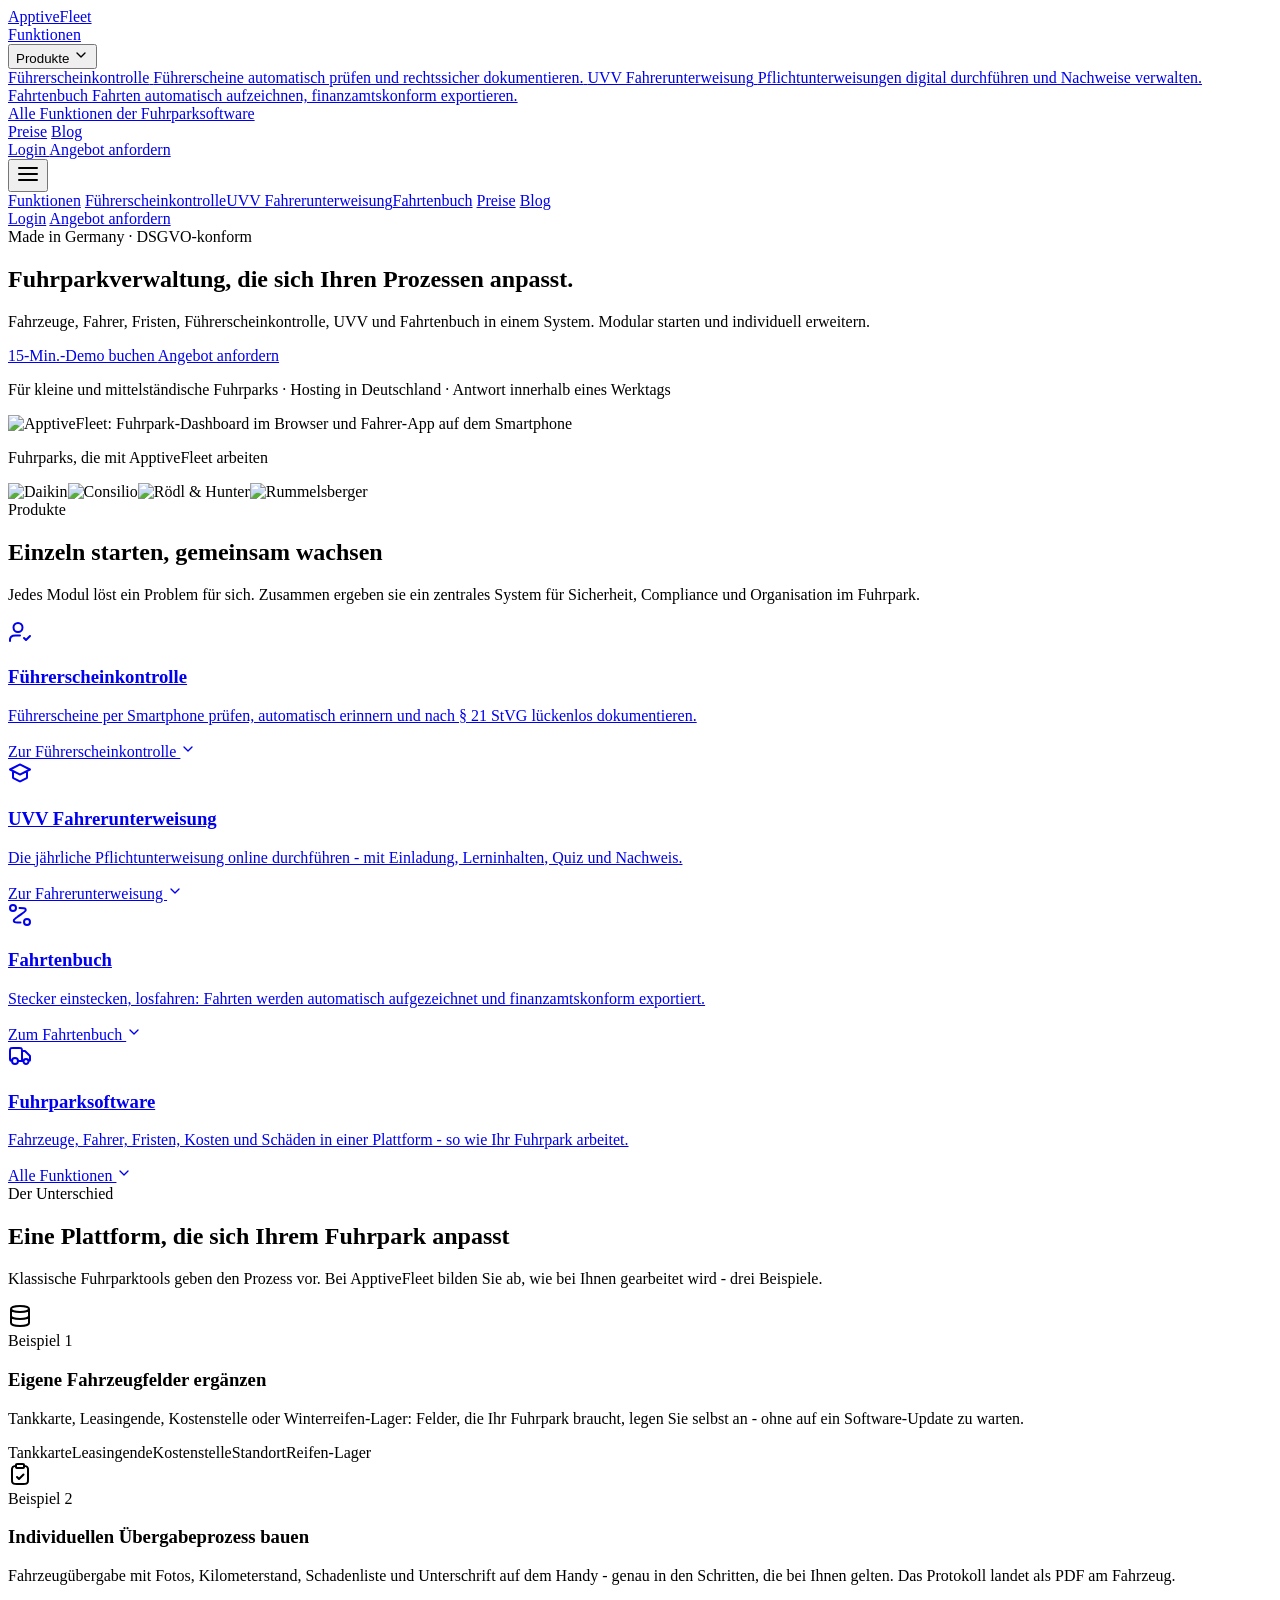
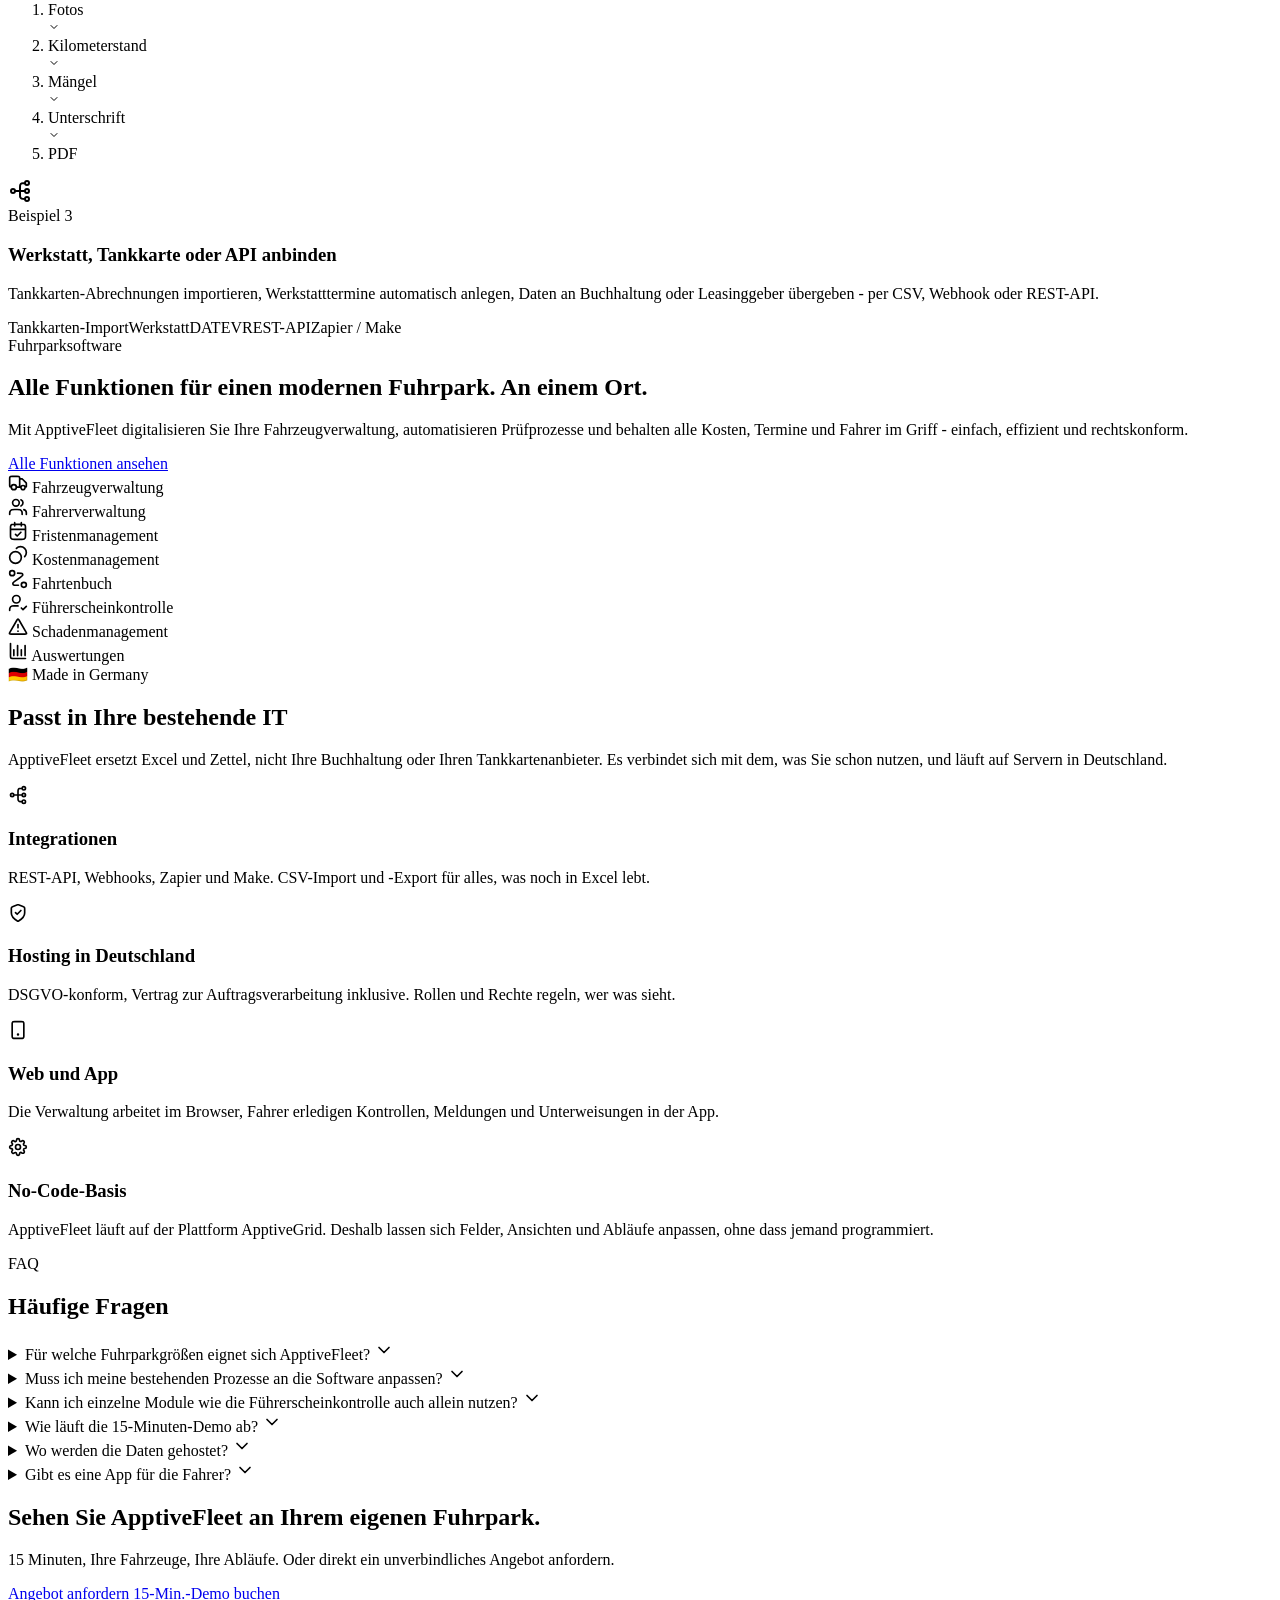
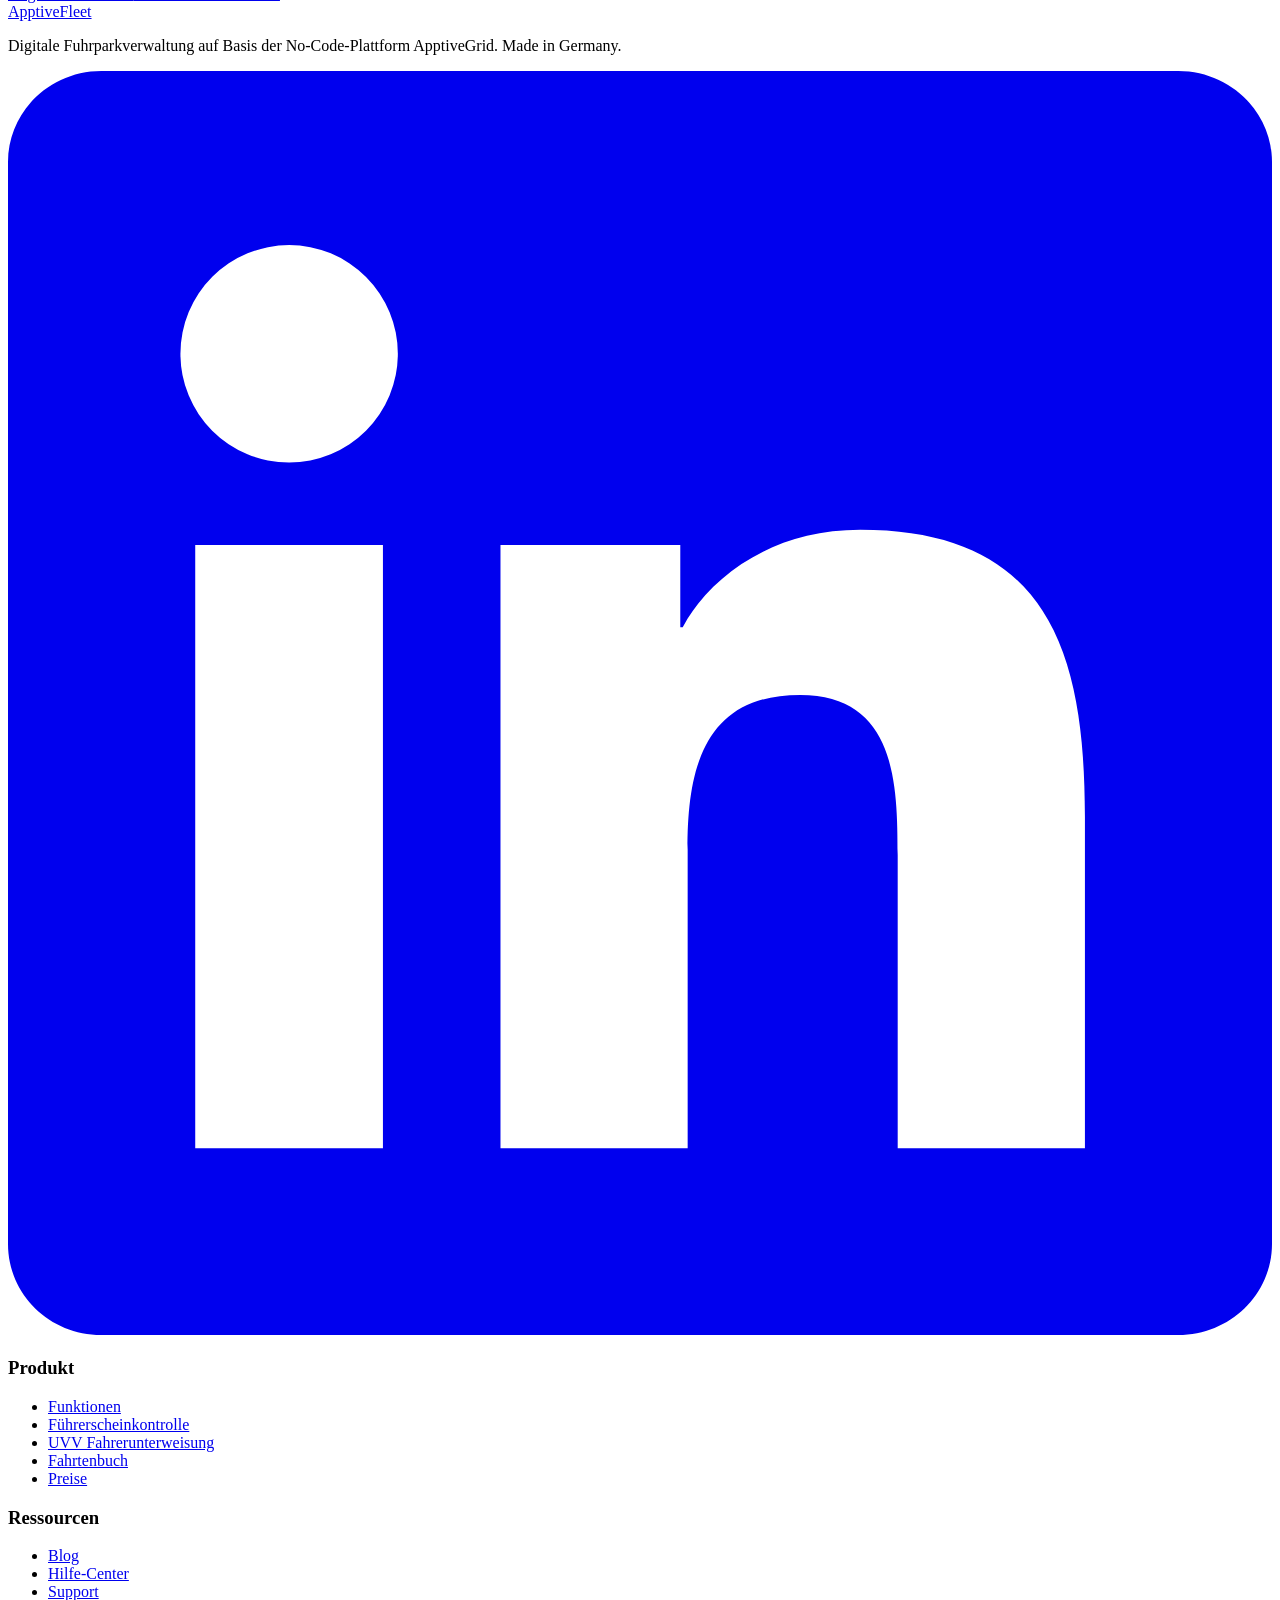
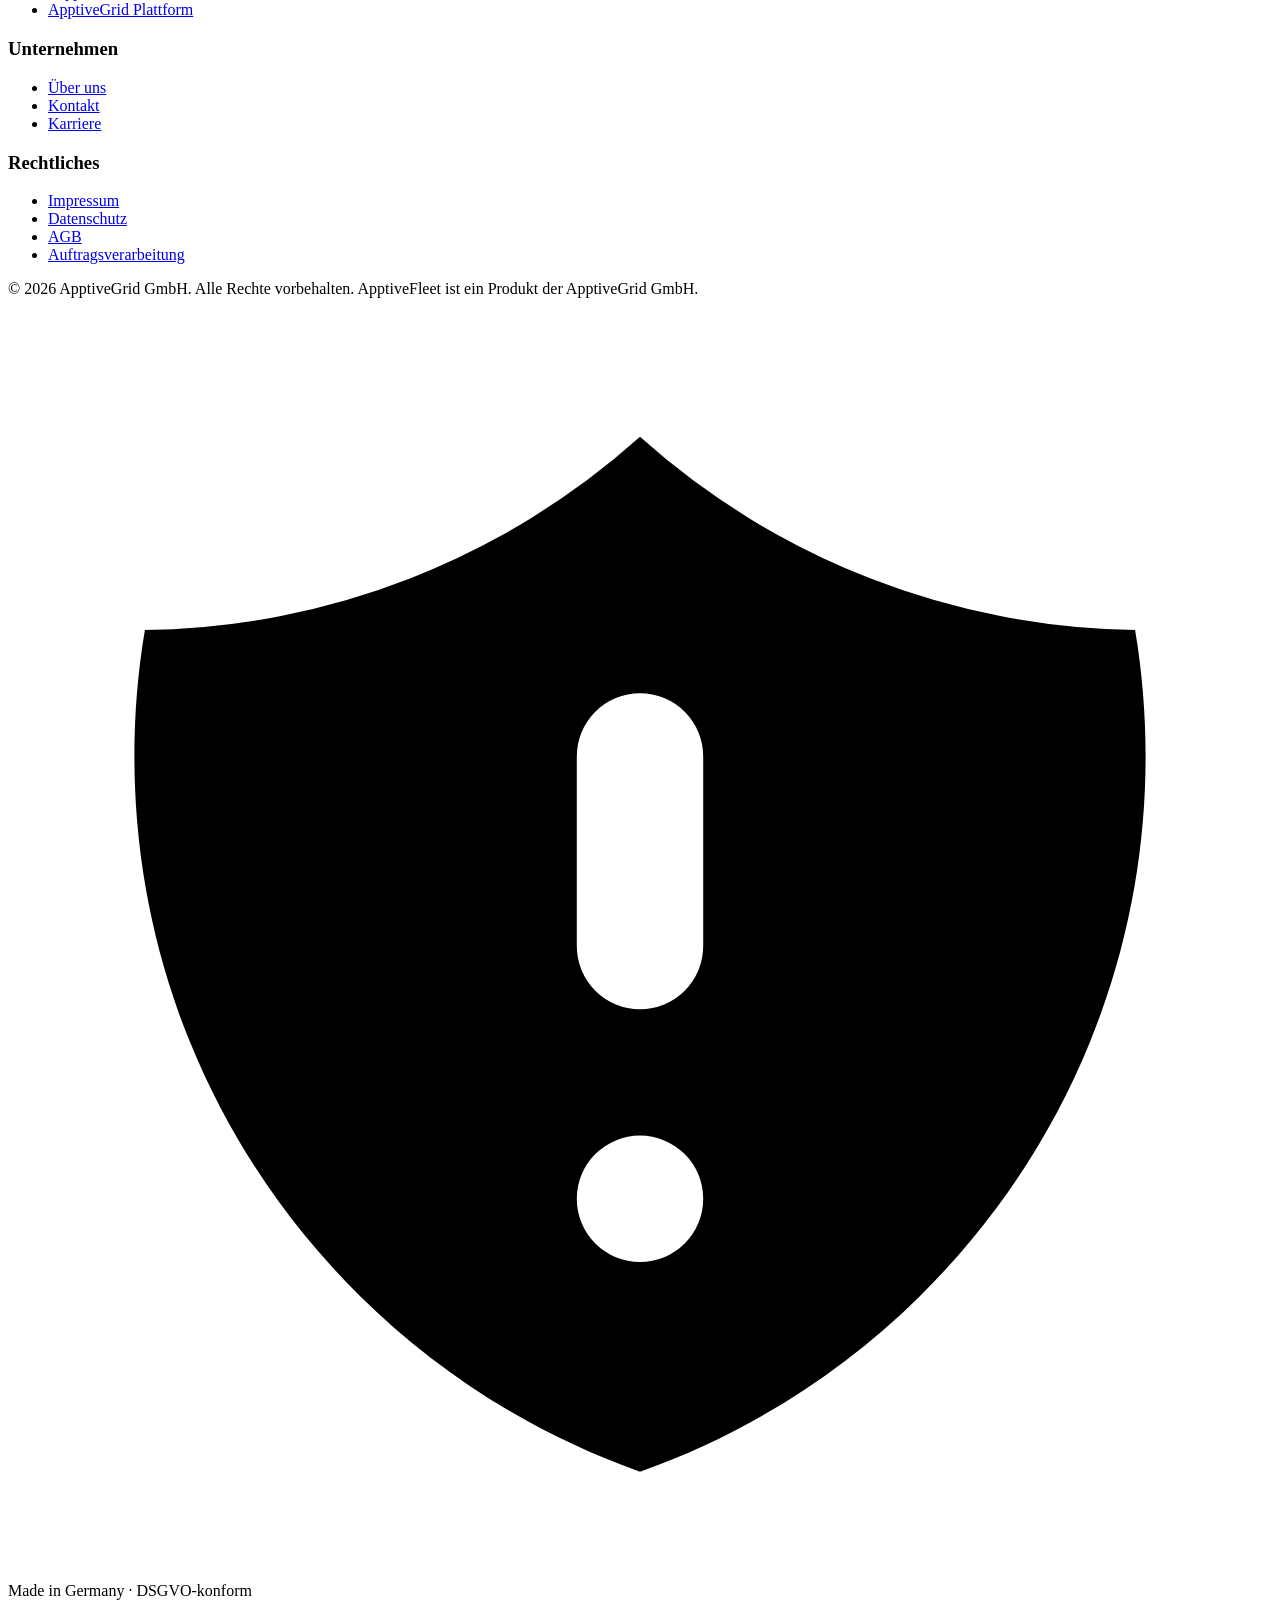
==== commit 4fbab9b8: "deploy: d100c1f020e871e9aaeb6bc9ca5177151b9caf5c ApptiveGrid/apptivefleet-webseite@d100c1f020e871e9a" ====
--- a/index.html
+++ b/index.html
@@ -1,4 +1,4 @@
-<!DOCTYPE html><html lang="de"> <head><meta charset="UTF-8"><meta name="viewport" content="width=device-width, initial-scale=1.0"><title>ApptiveFleet: Fuhrparkverwaltung, die sich Ihren Prozessen anpasst</title><meta name="description" content="Fahrzeuge, Fahrer, Fristen, Führerscheinkontrolle, UVV und Fahrtenbuch in einem System. Modular starten und individuell erweitern. Für kleine und mittelständische Fuhrparks, Hosting in Deutschland."><meta name="robots" content="noindex, nofollow"><link rel="canonical" href="https://apptivegrid.github.io/apptivefleet-webseite-staging"><!-- Open Graph --><meta property="og:title" content="ApptiveFleet: Fuhrparkverwaltung, die sich Ihren Prozessen anpasst"><meta property="og:description" content="Fahrzeuge, Fahrer, Fristen, Führerscheinkontrolle, UVV und Fahrtenbuch in einem System. Modular starten und individuell erweitern. Für kleine und mittelständische Fuhrparks, Hosting in Deutschland."><meta property="og:url" content="https://apptivegrid.github.io/apptivefleet-webseite-staging"><meta property="og:image" content="https://apptivegrid.github.io/apptivefleet-webseite-staging/og-default.png"><meta property="og:type" content="website"><meta property="og:locale" content="de_DE"><meta property="og:site_name" content="ApptiveFleet"><!-- Twitter Card --><meta name="twitter:card" content="summary_large_image"><meta name="twitter:title" content="ApptiveFleet: Fuhrparkverwaltung, die sich Ihren Prozessen anpasst"><meta name="twitter:description" content="Fahrzeuge, Fahrer, Fristen, Führerscheinkontrolle, UVV und Fahrtenbuch in einem System. Modular starten und individuell erweitern. Für kleine und mittelständische Fuhrparks, Hosting in Deutschland."><meta name="twitter:image" content="https://apptivegrid.github.io/apptivefleet-webseite-staging/og-default.png"><!-- Favicon --><link rel="icon" type="image/svg+xml" href="/apptivefleet-webseite-staging/favicon.svg"><link rel="icon" type="image/png" href="/apptivefleet-webseite-staging/favicon.png"><script type="application/ld+json">{"@context":"https://schema.org","@type":"FAQPage","mainEntity":[{"@type":"Question","name":"Für welche Fuhrparkgrößen eignet sich ApptiveFleet?","acceptedAnswer":{"@type":"Answer","text":"Vom Handwerksbetrieb mit zehn Fahrzeugen bis zur Flotte mit mehreren hundert Fahrzeugen an mehreren Standorten. Die Pakete Kompakt, Business und Enterprise wachsen mit - Details stehen auf der Preisseite."}},{"@type":"Question","name":"Muss ich meine bestehenden Prozesse an die Software anpassen?","acceptedAnswer":{"@type":"Answer","text":"Nein. Felder, Ansichten, Rollen und Workflows lassen sich an Ihren Ablauf anpassen, statt umgekehrt. Beim Onboarding bilden wir Ihre Übergabe, Ihre Fristen und Ihre Zuständigkeiten gemeinsam ab."}},{"@type":"Question","name":"Kann ich einzelne Module wie die Führerscheinkontrolle auch allein nutzen?","acceptedAnswer":{"@type":"Answer","text":"Ja. Führerscheinkontrolle, UVV Fahrerunterweisung und Fahrtenbuch funktionieren einzeln und lassen sich jederzeit zur vollständigen Fuhrparksoftware ausbauen."}},{"@type":"Question","name":"Wie läuft die 15-Minuten-Demo ab?","acceptedAnswer":{"@type":"Answer","text":"Sie wählen einen Termin im Kalender, wir zeigen Ihnen ApptiveFleet anhand Ihres Fuhrparks: Fahrzeuge, Fahrer, eine Führerscheinkontrolle und die Erinnerungen. Danach wissen Sie, ob es passt."}},{"@type":"Question","name":"Wo werden die Daten gehostet?","acceptedAnswer":{"@type":"Answer","text":"In Deutschland. ApptiveFleet ist DSGVO-konform, ein Vertrag zur Auftragsverarbeitung steht bereit."}},{"@type":"Question","name":"Gibt es eine App für die Fahrer?","acceptedAnswer":{"@type":"Answer","text":"Ja. Fahrer erledigen Führerscheinkontrolle, Abfahrtskontrolle, Schadenmeldung und Unterweisung per Smartphone - der Fuhrparkverantwortliche arbeitet im Browser."}}]}</script><link rel="sitemap" href="/apptivefleet-webseite-staging/sitemap.xml"><link rel="stylesheet" href="/apptivefleet-webseite-staging/_astro/index.BkUys-gZ.css"><script type="module">const e=document.getElementById("mobile-menu-btn"),n=document.getElementById("mobile-menu");e?.addEventListener("click",()=>{n?.classList.toggle("hidden")});
+<!DOCTYPE html><html lang="de"> <head><meta charset="UTF-8"><meta name="viewport" content="width=device-width, initial-scale=1.0"><title>ApptiveFleet: Fuhrparkverwaltung, die sich Ihren Prozessen anpasst</title><meta name="description" content="Fahrzeuge, Fahrer, Fristen, Führerscheinkontrolle, UVV und Fahrtenbuch in einem System. Modular starten und individuell erweitern. Für kleine und mittelständische Fuhrparks, Hosting in Deutschland."><meta name="robots" content="noindex, nofollow"><link rel="canonical" href="https://apptivegrid.github.io/apptivefleet-webseite-staging"><!-- Open Graph --><meta property="og:title" content="ApptiveFleet: Fuhrparkverwaltung, die sich Ihren Prozessen anpasst"><meta property="og:description" content="Fahrzeuge, Fahrer, Fristen, Führerscheinkontrolle, UVV und Fahrtenbuch in einem System. Modular starten und individuell erweitern. Für kleine und mittelständische Fuhrparks, Hosting in Deutschland."><meta property="og:url" content="https://apptivegrid.github.io/apptivefleet-webseite-staging"><meta property="og:image" content="https://apptivegrid.github.io/apptivefleet-webseite-staging/og-default.png"><meta property="og:type" content="website"><meta property="og:locale" content="de_DE"><meta property="og:site_name" content="ApptiveFleet"><!-- Twitter Card --><meta name="twitter:card" content="summary_large_image"><meta name="twitter:title" content="ApptiveFleet: Fuhrparkverwaltung, die sich Ihren Prozessen anpasst"><meta name="twitter:description" content="Fahrzeuge, Fahrer, Fristen, Führerscheinkontrolle, UVV und Fahrtenbuch in einem System. Modular starten und individuell erweitern. Für kleine und mittelständische Fuhrparks, Hosting in Deutschland."><meta name="twitter:image" content="https://apptivegrid.github.io/apptivefleet-webseite-staging/og-default.png"><!-- Favicon --><link rel="icon" type="image/svg+xml" href="/apptivefleet-webseite-staging/favicon.svg"><link rel="icon" type="image/png" href="/apptivefleet-webseite-staging/favicon.png"><script type="application/ld+json">{"@context":"https://schema.org","@type":"FAQPage","mainEntity":[{"@type":"Question","name":"Für welche Fuhrparkgrößen eignet sich ApptiveFleet?","acceptedAnswer":{"@type":"Answer","text":"Vom Handwerksbetrieb mit zehn Fahrzeugen bis zur Flotte mit mehreren hundert Fahrzeugen an mehreren Standorten. Die Pakete Kompakt, Business und Enterprise wachsen mit - Details stehen auf der Preisseite."}},{"@type":"Question","name":"Muss ich meine bestehenden Prozesse an die Software anpassen?","acceptedAnswer":{"@type":"Answer","text":"Nein. Felder, Ansichten, Rollen und Workflows lassen sich an Ihren Ablauf anpassen, statt umgekehrt. Beim Onboarding bilden wir Ihre Übergabe, Ihre Fristen und Ihre Zuständigkeiten gemeinsam ab."}},{"@type":"Question","name":"Kann ich einzelne Module wie die Führerscheinkontrolle auch allein nutzen?","acceptedAnswer":{"@type":"Answer","text":"Ja. Führerscheinkontrolle, UVV Fahrerunterweisung und Fahrtenbuch funktionieren einzeln und lassen sich jederzeit zur vollständigen Fuhrparksoftware ausbauen."}},{"@type":"Question","name":"Wie läuft die 15-Minuten-Demo ab?","acceptedAnswer":{"@type":"Answer","text":"Sie wählen einen Termin im Kalender, wir zeigen Ihnen ApptiveFleet anhand Ihres Fuhrparks: Fahrzeuge, Fahrer, eine Führerscheinkontrolle und die Erinnerungen. Danach wissen Sie, ob es passt."}},{"@type":"Question","name":"Wo werden die Daten gehostet?","acceptedAnswer":{"@type":"Answer","text":"In Deutschland. ApptiveFleet ist DSGVO-konform, ein Vertrag zur Auftragsverarbeitung steht bereit."}},{"@type":"Question","name":"Gibt es eine App für die Fahrer?","acceptedAnswer":{"@type":"Answer","text":"Ja. Fahrer erledigen Führerscheinkontrolle, Abfahrtskontrolle, Schadenmeldung und Unterweisung per Smartphone - der Fuhrparkverantwortliche arbeitet im Browser."}}]}</script><link rel="sitemap" href="/apptivefleet-webseite-staging/sitemap.xml"><link rel="stylesheet" href="/apptivefleet-webseite-staging/_astro/index.-8RAmLun.css"><script type="module">const e=document.getElementById("mobile-menu-btn"),n=document.getElementById("mobile-menu");e?.addEventListener("click",()=>{n?.classList.toggle("hidden")});
 </script></head> <body class="flex flex-col min-h-screen bg-white"> <header class="sticky top-0 z-50 bg-white/95 backdrop-blur border-b border-gray-100"> <nav class="max-w-6xl mx-auto px-4 sm:px-6 lg:px-8"> <div class="flex items-center justify-between h-16"> <!-- Logo --> <a href="/apptivefleet-webseite-staging/" class="flex items-center shrink-0"> <img src="/apptivefleet-webseite-staging/logo-light.svg" alt="ApptiveFleet" class="h-7 w-auto max-w-none" onerror="this.style.display='none';this.nextElementSibling.style.display='block'"> <span class="text-xl font-bold text-brand-600" style="display:none">ApptiveFleet</span> </a> <!-- Desktop Nav --> <div class="hidden lg:flex items-center gap-1"> <a href="/apptivefleet-webseite-staging/funktionen" class="px-4 py-2 rounded-lg text-sm font-medium transition-colors text-gray-600 hover:text-gray-900 hover:bg-gray-50">Funktionen</a> <!-- Products Dropdown --> <div class="relative group"> <button class="text-gray-600 hover:text-gray-900 hover:bg-gray-50 px-4 py-2 rounded-lg text-sm font-medium transition-colors flex items-center gap-1">
 Produkte
 <svg viewBox="0 0 24 24" width="16" height="16" stroke="currentColor" stroke-width="2" fill="none" stroke-linecap="round" stroke-linejoin="round" aria-hidden="true" class=""><path d="m6 9 6 6 6-6"/></svg> </button> <div class="absolute top-full left-0 mt-1 w-80 bg-white rounded-xl shadow-lg border border-gray-100 py-2 opacity-0 invisible group-hover:opacity-100 group-hover:visible transition-all duration-200"> <a href="/apptivefleet-webseite-staging/fuhrerscheinkontrolle" class="block px-4 py-2.5 hover:bg-gray-50"> <span class="block text-sm font-medium text-gray-900">Führerscheinkontrolle</span> <span class="block text-xs text-gray-500 mt-0.5">Führerscheine automatisch prüfen und rechtssicher dokumentieren.</span> </a><a href="/apptivefleet-webseite-staging/uvv-fahrerunterweisung" class="block px-4 py-2.5 hover:bg-gray-50"> <span class="block text-sm font-medium text-gray-900">UVV Fahrerunterweisung</span> <span class="block text-xs text-gray-500 mt-0.5">Pflichtunterweisungen digital durchführen und Nachweise verwalten.</span> </a><a href="/apptivefleet-webseite-staging/fahrtenbuch" class="block px-4 py-2.5 hover:bg-gray-50"> <span class="block text-sm font-medium text-gray-900">Fahrtenbuch</span> <span class="block text-xs text-gray-500 mt-0.5">Fahrten automatisch aufzeichnen, finanzamtskonform exportieren.</span> </a> <div class="my-1 border-t border-gray-100"></div> <a href="/apptivefleet-webseite-staging/funktionen" class="block px-4 py-2 text-sm font-medium text-brand-700 hover:bg-gray-50">Alle Funktionen der Fuhrparksoftware</a> </div> </div> <a href="/apptivefleet-webseite-staging/preise" class="px-4 py-2 rounded-lg text-sm font-medium transition-colors text-gray-600 hover:text-gray-900 hover:bg-gray-50">Preise</a> <a href="/apptivefleet-webseite-staging/blog" class="px-4 py-2 rounded-lg text-sm font-medium transition-colors text-gray-600 hover:text-gray-900 hover:bg-gray-50">Blog</a> </div> <!-- CTA Buttons --> <div class="hidden lg:flex items-center gap-3"> <a href="https://app.apptivegrid.de" class="text-sm font-medium text-gray-600 hover:text-gray-900 plausible-event-name=Login+Click plausible-event-position=nav">
@@ -18,11 +18,7 @@
 Jedes Modul löst ein Problem für sich. Zusammen ergeben sie ein zentrales System für Sicherheit, Compliance und Organisation im Fuhrpark.
 </p> </div> <div class="grid sm:grid-cols-2 lg:grid-cols-4 gap-6"> <a href="/apptivefleet-webseite-staging/fuhrerscheinkontrolle" class="group bg-white rounded-2xl p-6 border border-gray-100 hover:border-brand-200 hover:shadow-sm transition-all flex flex-col"> <div class="w-12 h-12 bg-brand-100 rounded-xl flex items-center justify-center mb-4"> <svg viewBox="0 0 24 24" width="24" height="24" stroke="currentColor" stroke-width="2" fill="none" stroke-linecap="round" stroke-linejoin="round" aria-hidden="true" class="text-brand-600"><path d="M12 15.5H7.5c-1.396 0-2.093 0-2.661.172a4 4 0 0 0-2.667 2.667C2 18.907 2 19.604 2 21m14-3 2 2 4-4m-7.5-8.5a4.5 4.5 0 1 1-9 0 4.5 4.5 0 0 1 9 0Z"/></svg> </div> <h3 class="font-semibold text-gray-900 mb-2">Führerscheinkontrolle</h3> <p class="text-sm text-gray-600 leading-relaxed flex-1">Führerscheine per Smartphone prüfen, automatisch erinnern und nach § 21 StVG lückenlos dokumentieren.</p> <span class="mt-4 inline-flex items-center gap-2 text-sm font-semibold text-brand-600"> Zur Führerscheinkontrolle <svg viewBox="0 0 24 24" width="16" height="16" stroke="currentColor" stroke-width="2" fill="none" stroke-linecap="round" stroke-linejoin="round" aria-hidden="true" class="-rotate-90 group-hover:translate-x-0.5 transition-transform"><path d="m6 9 6 6 6-6"/></svg> </span> </a><a href="/apptivefleet-webseite-staging/uvv-fahrerunterweisung" class="group bg-white rounded-2xl p-6 border border-gray-100 hover:border-brand-200 hover:shadow-sm transition-all flex flex-col"> <div class="w-12 h-12 bg-brand-100 rounded-xl flex items-center justify-center mb-4"> <svg viewBox="0 0 24 24" width="24" height="24" stroke="currentColor" stroke-width="2" fill="none" stroke-linecap="round" stroke-linejoin="round" aria-hidden="true" class="text-brand-600"><path d="M5 10v6.011c0 .36 0 .539.055.697a1 1 0 0 0 .23.374c.118.12.278.2.6.36l5.4 2.7c.262.131.393.197.53.223a1 1 0 0 0 .37 0c.137-.026.268-.091.53-.223l5.4-2.7c.322-.16.482-.24.6-.36a.999.999 0 0 0 .23-.374c.055-.158.055-.338.055-.697v-6.01M2 8.5l9.642-4.822c.131-.066.197-.098.266-.111a.5.5 0 0 1 .184 0c.069.013.135.045.266.11L22 8.5l-9.642 4.821a1.028 1.028 0 0 1-.266.111.501.501 0 0 1-.184 0c-.069-.012-.135-.045-.266-.11L2 8.5Z"/></svg> </div> <h3 class="font-semibold text-gray-900 mb-2">UVV Fahrerunterweisung</h3> <p class="text-sm text-gray-600 leading-relaxed flex-1">Die jährliche Pflichtunterweisung online durchführen - mit Einladung, Lerninhalten, Quiz und Nachweis.</p> <span class="mt-4 inline-flex items-center gap-2 text-sm font-semibold text-brand-600"> Zur Fahrerunterweisung <svg viewBox="0 0 24 24" width="16" height="16" stroke="currentColor" stroke-width="2" fill="none" stroke-linecap="round" stroke-linejoin="round" aria-hidden="true" class="-rotate-90 group-hover:translate-x-0.5 transition-transform"><path d="m6 9 6 6 6-6"/></svg> </span> </a><a href="/apptivefleet-webseite-staging/fahrtenbuch" class="group bg-white rounded-2xl p-6 border border-gray-100 hover:border-brand-200 hover:shadow-sm transition-all flex flex-col"> <div class="w-12 h-12 bg-brand-100 rounded-xl flex items-center justify-center mb-4"> <svg viewBox="0 0 24 24" width="24" height="24" stroke="currentColor" stroke-width="2" fill="none" stroke-linecap="round" stroke-linejoin="round" aria-hidden="true" class="text-brand-600"><path d="M11.5 5h.434c3.048 0 4.571 0 5.15.547a2 2 0 0 1 .586 1.845c-.156.781-1.4 1.66-3.888 3.42l-4.064 2.876c-2.488 1.76-3.732 2.639-3.888 3.42a2 2 0 0 0 .586 1.845c.579.547 2.102.547 5.15.547h.934M8 5a3 3 0 1 1-6 0 3 3 0 0 1 6 0Zm14 14a3 3 0 1 1-6 0 3 3 0 0 1 6 0Z"/></svg> </div> <h3 class="font-semibold text-gray-900 mb-2">Fahrtenbuch</h3> <p class="text-sm text-gray-600 leading-relaxed flex-1">Stecker einstecken, losfahren: Fahrten werden automatisch aufgezeichnet und finanzamtskonform exportiert.</p> <span class="mt-4 inline-flex items-center gap-2 text-sm font-semibold text-brand-600"> Zum Fahrtenbuch <svg viewBox="0 0 24 24" width="16" height="16" stroke="currentColor" stroke-width="2" fill="none" stroke-linecap="round" stroke-linejoin="round" aria-hidden="true" class="-rotate-90 group-hover:translate-x-0.5 transition-transform"><path d="m6 9 6 6 6-6"/></svg> </span> </a><a href="/apptivefleet-webseite-staging/funktionen" class="group bg-white rounded-2xl p-6 border border-gray-100 hover:border-brand-200 hover:shadow-sm transition-all flex flex-col"> <div class="w-12 h-12 bg-brand-100 rounded-xl flex items-center justify-center mb-4"> <svg viewBox="0 0 24 24" width="24" height="24" stroke="currentColor" stroke-width="2" fill="none" stroke-linecap="round" stroke-linejoin="round" aria-hidden="true" class="text-brand-600"><path d="M14 7h2.337c.245 0 .367 0 .482.028a1 1 0 0 1 .29.12c.1.061.187.148.36.32l4.062 4.063c.173.173.26.26.322.36.054.09.095.188.12.29.027.115.027.237.027.482V15.5c0 .466 0 .699-.076.883a1 1 0 0 1-.541.54c-.184.077-.417.077-.883.077m-5 0H14m0 0V7.2c0-1.12 0-1.68-.218-2.108a2 2 0 0 0-.874-.874C12.48 4 11.92 4 10.8 4H5.2c-1.12 0-1.68 0-2.108.218a2 2 0 0 0-.874.874C2 5.52 2 6.08 2 7.2V15a2 2 0 0 0 2 2m10 0h-4m0 0a3 3 0 1 1-6 0m6 0a3 3 0 1 0-6 0m16.5.5a2.5 2.5 0 1 1-5 0 2.5 2.5 0 0 1 5 0Z"/></svg> </div> <h3 class="font-semibold text-gray-900 mb-2">Fuhrparksoftware</h3> <p class="text-sm text-gray-600 leading-relaxed flex-1">Fahrzeuge, Fahrer, Fristen, Kosten und Schäden in einer Plattform - so wie Ihr Fuhrpark arbeitet.</p> <span class="mt-4 inline-flex items-center gap-2 text-sm font-semibold text-brand-600"> Alle Funktionen <svg viewBox="0 0 24 24" width="16" height="16" stroke="currentColor" stroke-width="2" fill="none" stroke-linecap="round" stroke-linejoin="round" aria-hidden="true" class="-rotate-90 group-hover:translate-x-0.5 transition-transform"><path d="m6 9 6 6 6-6"/></svg> </span> </a> </div> </div> </section>  <section class="section bg-gray-50"> <div class="container"> <div class="text-center mb-12"> <span class="section-label">Der Unterschied</span> <h2 class="section-title">Eine Plattform, die sich Ihrem Fuhrpark anpasst</h2> <p class="section-subtitle mx-auto">
 Klassische Fuhrparktools geben den Prozess vor. Bei ApptiveFleet bilden Sie ab, wie bei Ihnen gearbeitet wird - drei Beispiele.
-</p> </div> <div class="grid md:grid-cols-3 gap-6"> <div class="bg-white rounded-2xl border border-gray-100 p-8 flex flex-col"> <div class="flex items-center gap-3 mb-4"> <div class="w-12 h-12 bg-brand-100 rounded-xl flex items-center justify-center"> <svg viewBox="0 0 24 24" width="24" height="24" stroke="currentColor" stroke-width="2" fill="none" stroke-linecap="round" stroke-linejoin="round" aria-hidden="true" class="text-brand-600"><path d="M21 5c0 1.657-4.03 3-9 3S3 6.657 3 5m18 0c0-1.657-4.03-3-9-3S3 3.343 3 5m18 0v14c0 1.66-4 3-9 3s-9-1.34-9-3V5m18 7c0 1.66-4 3-9 3s-9-1.34-9-3"/></svg> </div> <span class="text-xs font-semibold uppercase tracking-wide text-gray-400">Beispiel 1</span> </div> <h3 class="text-lg font-semibold text-gray-900 mb-2">Eigene Fahrzeugfelder ergänzen</h3> <p class="text-gray-600 text-sm leading-relaxed flex-1">Tankkarte, Leasingende, Kostenstelle oder Winterreifen-Lager: Felder, die Ihr Fuhrpark braucht, legen Sie selbst an - ohne auf ein Software-Update zu warten.</p> <div class="mt-6 flex flex-wrap gap-2"> <span class="text-xs font-medium px-2.5 py-1 rounded-md bg-gray-50 border border-gray-200 text-gray-700">Tankkarte</span><span class="text-xs font-medium px-2.5 py-1 rounded-md bg-gray-50 border border-gray-200 text-gray-700">Leasingende</span><span class="text-xs font-medium px-2.5 py-1 rounded-md bg-gray-50 border border-gray-200 text-gray-700">Kostenstelle</span><span class="text-xs font-medium px-2.5 py-1 rounded-md bg-gray-50 border border-gray-200 text-gray-700">Standort</span><span class="text-xs font-medium px-2.5 py-1 rounded-md bg-gray-50 border border-gray-200 text-gray-700">Reifen-Lager</span> </div>  </div><div class="bg-white rounded-2xl border border-gray-100 p-8 flex flex-col"> <div class="flex items-center gap-3 mb-4"> <div class="w-12 h-12 bg-brand-100 rounded-xl flex items-center justify-center"> <svg viewBox="0 0 24 24" width="24" height="24" stroke="currentColor" stroke-width="2" fill="none" stroke-linecap="round" stroke-linejoin="round" aria-hidden="true" class="text-brand-600"><path d="M16 4c.93 0 1.395 0 1.776.102a3 3 0 0 1 2.122 2.122C20 6.605 20 7.07 20 8v9.2c0 1.68 0 2.52-.327 3.162a3 3 0 0 1-1.311 1.311C17.72 22 16.88 22 15.2 22H8.8c-1.68 0-2.52 0-3.162-.327a3 3 0 0 1-1.311-1.311C4 19.72 4 18.88 4 17.2V8c0-.93 0-1.395.102-1.776a3 3 0 0 1 2.122-2.122C6.605 4 7.07 4 8 4m1 11 2 2 4.5-4.5M9.6 6h4.8c.56 0 .84 0 1.054-.109a1 1 0 0 0 .437-.437C16 5.24 16 4.96 16 4.4v-.8c0-.56 0-.84-.109-1.054a1 1 0 0 0-.437-.437C15.24 2 14.96 2 14.4 2H9.6c-.56 0-.84 0-1.054.109a1 1 0 0 0-.437.437C8 2.76 8 3.04 8 3.6v.8c0 .56 0 .84.109 1.054a1 1 0 0 0 .437.437C8.76 6 9.04 6 9.6 6Z"/></svg> </div> <span class="text-xs font-semibold uppercase tracking-wide text-gray-400">Beispiel 2</span> </div> <h3 class="text-lg font-semibold text-gray-900 mb-2">Individuellen Übergabeprozess bauen</h3> <p class="text-gray-600 text-sm leading-relaxed flex-1">Fahrzeugübergabe mit Fotos, Kilometerstand, Schadenliste und Unterschrift auf dem Handy - genau in den Schritten, die bei Ihnen gelten. Das Protokoll landet als PDF am Fahrzeug.</p>  <ol class="mt-6 flex flex-wrap items-center gap-1.5 text-xs font-medium text-gray-700">  <li class="px-2.5 py-1 rounded-md bg-gray-50 border border-gray-200">Fotos</li> <svg viewBox="0 0 24 24" width="12" height="12" stroke="currentColor" stroke-width="2" fill="none" stroke-linecap="round" stroke-linejoin="round" aria-hidden="true" class="-rotate-90 text-gray-300"><path d="m6 9 6 6 6-6"/></svg> <li class="px-2.5 py-1 rounded-md bg-gray-50 border border-gray-200">Kilometerstand</li> <svg viewBox="0 0 24 24" width="12" height="12" stroke="currentColor" stroke-width="2" fill="none" stroke-linecap="round" stroke-linejoin="round" aria-hidden="true" class="-rotate-90 text-gray-300"><path d="m6 9 6 6 6-6"/></svg> <li class="px-2.5 py-1 rounded-md bg-gray-50 border border-gray-200">Mängel</li> <svg viewBox="0 0 24 24" width="12" height="12" stroke="currentColor" stroke-width="2" fill="none" stroke-linecap="round" stroke-linejoin="round" aria-hidden="true" class="-rotate-90 text-gray-300"><path d="m6 9 6 6 6-6"/></svg> <li class="px-2.5 py-1 rounded-md bg-gray-50 border border-gray-200">Unterschrift</li> <svg viewBox="0 0 24 24" width="12" height="12" stroke="currentColor" stroke-width="2" fill="none" stroke-linecap="round" stroke-linejoin="round" aria-hidden="true" class="-rotate-90 text-gray-300"><path d="m6 9 6 6 6-6"/></svg> <li class="px-2.5 py-1 rounded-md bg-gray-50 border border-gray-200">PDF</li>  </ol> </div><div class="bg-white rounded-2xl border border-gray-100 p-8 flex flex-col"> <div class="flex items-center gap-3 mb-4"> <div class="w-12 h-12 bg-brand-100 rounded-xl flex items-center justify-center"> <svg viewBox="0 0 24 24" width="24" height="24" stroke="currentColor" stroke-width="2" fill="none" stroke-linecap="round" stroke-linejoin="round" aria-hidden="true" class="text-brand-600"><path d="M17 20h-.2c-1.68 0-2.52 0-3.162-.327a3 3 0 0 1-1.311-1.311C12 17.72 12 16.88 12 15.2V8.8c0-1.68 0-2.52.327-3.162a3 3 0 0 1 1.311-1.311C14.28 4 15.12 4 16.8 4h.2m0 16a2 2 0 1 0 4 0 2 2 0 0 0-4 0Zm0-16a2 2 0 1 0 4 0 2 2 0 0 0-4 0ZM7 12h10M7 12a2 2 0 1 1-4 0 2 2 0 0 1 4 0Zm10 0a2 2 0 1 0 4 0 2 2 0 0 0-4 0Z"/></svg> </div> <span class="text-xs font-semibold uppercase tracking-wide text-gray-400">Beispiel 3</span> </div> <h3 class="text-lg font-semibold text-gray-900 mb-2">Werkstatt, Tankkarte oder API anbinden</h3> <p class="text-gray-600 text-sm leading-relaxed flex-1">Tankkarten-Abrechnungen importieren, Werkstatttermine automatisch anlegen, Daten an Buchhaltung oder Leasinggeber übergeben - per CSV, Webhook oder REST-API.</p> <div class="mt-6 flex flex-wrap gap-2"> <span class="text-xs font-medium px-2.5 py-1 rounded-md bg-gray-50 border border-gray-200 text-gray-700">Tankkarten-Import</span><span class="text-xs font-medium px-2.5 py-1 rounded-md bg-gray-50 border border-gray-200 text-gray-700">Werkstatt</span><span class="text-xs font-medium px-2.5 py-1 rounded-md bg-gray-50 border border-gray-200 text-gray-700">DATEV</span><span class="text-xs font-medium px-2.5 py-1 rounded-md bg-gray-50 border border-gray-200 text-gray-700">REST-API</span><span class="text-xs font-medium px-2.5 py-1 rounded-md bg-gray-50 border border-gray-200 text-gray-700">Zapier / Make</span> </div>  </div> </div> </div> </section>  <section class="section"> <div class="container"> <div class="grid lg:grid-cols-5 gap-10 items-center"> <div class="lg:col-span-2"> <span class="section-label">Aus der Praxis</span> <h2 class="section-title">45 Fahrzeuge, ein Bauunternehmen, sechs Monate</h2> <p class="text-gray-600 mt-4 leading-relaxed">
-Vorher: Wartungstermine in Excel, Tankbelege in der Schublade, Führerscheinkontrolle per Hand und Terminplan. Mit ApptiveFleet laufen Erinnerungen, Kostenübersicht und Führerscheinkontrolle im Hintergrund.
-</p> <a href="/apptivefleet-webseite-staging/post/fuhrparkmanagement-flottenverwaltungs-software-apptivefleet" class="mt-6 inline-flex items-center gap-2 font-semibold text-brand-600 hover:text-brand-700">
-Den Fall im Blog lesen
-<svg viewBox="0 0 24 24" width="18" height="18" stroke="currentColor" stroke-width="2" fill="none" stroke-linecap="round" stroke-linejoin="round" aria-hidden="true" class="-rotate-90"><path d="m6 9 6 6 6-6"/></svg> </a> </div> <div class="lg:col-span-3 grid sm:grid-cols-3 gap-4"> <div class="bg-gray-50 rounded-2xl border border-gray-100 p-6"> <svg viewBox="0 0 24 24" width="22" height="22" stroke="currentColor" stroke-width="2" fill="none" stroke-linecap="round" stroke-linejoin="round" aria-hidden="true" class="text-brand-600 mb-4"><path d="M12 9.5v4l2.5 1.5M12 5a8.5 8.5 0 1 0 0 17 8.5 8.5 0 0 0 0-17Zm0 0V2m-2 0h4m6.329 3.592-1.5-1.5.75.75m-15.908.75 1.5-1.5-.75.75"/></svg> <p class="text-3xl font-bold text-gray-900">90 %</p> <p class="text-sm text-gray-600 mt-1 leading-snug">weniger Zeit für Verwaltung</p> </div><div class="bg-gray-50 rounded-2xl border border-gray-100 p-6"> <svg viewBox="0 0 24 24" width="22" height="22" stroke="currentColor" stroke-width="2" fill="none" stroke-linecap="round" stroke-linejoin="round" aria-hidden="true" class="text-brand-600 mb-4"><path d="M10.101 4A7 7 0 0 1 20 13.899M16 15a7 7 0 1 1-14 0 7 7 0 0 1 14 0Z"/></svg> <p class="text-3xl font-bold text-gray-900">12 %</p> <p class="text-sm text-gray-600 mt-1 leading-snug">Kraftstoffkosten durch Transparenz eingespart</p> </div><div class="bg-gray-50 rounded-2xl border border-gray-100 p-6"> <svg viewBox="0 0 24 24" width="22" height="22" stroke="currentColor" stroke-width="2" fill="none" stroke-linecap="round" stroke-linejoin="round" aria-hidden="true" class="text-brand-600 mb-4"><path d="M12 15.5H7.5c-1.396 0-2.093 0-2.661.172a4 4 0 0 0-2.667 2.667C2 18.907 2 19.604 2 21m14-3 2 2 4-4m-7.5-8.5a4.5 4.5 0 1 1-9 0 4.5 4.5 0 0 1 9 0Z"/></svg> <p class="text-3xl font-bold text-gray-900">100 %</p> <p class="text-sm text-gray-600 mt-1 leading-snug">Führerscheinkontrollen automatisch dokumentiert</p> </div> <p class="sm:col-span-3 text-xs text-gray-400">Werte aus dem Projekt eines mittelständischen Bauunternehmens mit 45 Fahrzeugen nach sechs Monaten Einsatz.</p> </div> </div> </div> </section>  <section class="section bg-gray-50"> <div class="container"> <div class="grid md:grid-cols-2 gap-12 items-center"> <div> <span class="section-label">Fuhrparksoftware</span> <h2 class="section-title">Alle Funktionen für einen modernen Fuhrpark. An einem Ort.</h2> <p class="text-gray-600 mt-4 leading-relaxed">
+</p> </div> <div class="grid md:grid-cols-3 gap-6"> <div class="bg-white rounded-2xl border border-gray-100 p-8 flex flex-col"> <div class="flex items-center gap-3 mb-4"> <div class="w-12 h-12 bg-brand-100 rounded-xl flex items-center justify-center"> <svg viewBox="0 0 24 24" width="24" height="24" stroke="currentColor" stroke-width="2" fill="none" stroke-linecap="round" stroke-linejoin="round" aria-hidden="true" class="text-brand-600"><path d="M21 5c0 1.657-4.03 3-9 3S3 6.657 3 5m18 0c0-1.657-4.03-3-9-3S3 3.343 3 5m18 0v14c0 1.66-4 3-9 3s-9-1.34-9-3V5m18 7c0 1.66-4 3-9 3s-9-1.34-9-3"/></svg> </div> <span class="text-xs font-semibold uppercase tracking-wide text-gray-400">Beispiel 1</span> </div> <h3 class="text-lg font-semibold text-gray-900 mb-2">Eigene Fahrzeugfelder ergänzen</h3> <p class="text-gray-600 text-sm leading-relaxed flex-1">Tankkarte, Leasingende, Kostenstelle oder Winterreifen-Lager: Felder, die Ihr Fuhrpark braucht, legen Sie selbst an - ohne auf ein Software-Update zu warten.</p> <div class="mt-6 flex flex-wrap gap-2"> <span class="text-xs font-medium px-2.5 py-1 rounded-md bg-gray-50 border border-gray-200 text-gray-700">Tankkarte</span><span class="text-xs font-medium px-2.5 py-1 rounded-md bg-gray-50 border border-gray-200 text-gray-700">Leasingende</span><span class="text-xs font-medium px-2.5 py-1 rounded-md bg-gray-50 border border-gray-200 text-gray-700">Kostenstelle</span><span class="text-xs font-medium px-2.5 py-1 rounded-md bg-gray-50 border border-gray-200 text-gray-700">Standort</span><span class="text-xs font-medium px-2.5 py-1 rounded-md bg-gray-50 border border-gray-200 text-gray-700">Reifen-Lager</span> </div>  </div><div class="bg-white rounded-2xl border border-gray-100 p-8 flex flex-col"> <div class="flex items-center gap-3 mb-4"> <div class="w-12 h-12 bg-brand-100 rounded-xl flex items-center justify-center"> <svg viewBox="0 0 24 24" width="24" height="24" stroke="currentColor" stroke-width="2" fill="none" stroke-linecap="round" stroke-linejoin="round" aria-hidden="true" class="text-brand-600"><path d="M16 4c.93 0 1.395 0 1.776.102a3 3 0 0 1 2.122 2.122C20 6.605 20 7.07 20 8v9.2c0 1.68 0 2.52-.327 3.162a3 3 0 0 1-1.311 1.311C17.72 22 16.88 22 15.2 22H8.8c-1.68 0-2.52 0-3.162-.327a3 3 0 0 1-1.311-1.311C4 19.72 4 18.88 4 17.2V8c0-.93 0-1.395.102-1.776a3 3 0 0 1 2.122-2.122C6.605 4 7.07 4 8 4m1 11 2 2 4.5-4.5M9.6 6h4.8c.56 0 .84 0 1.054-.109a1 1 0 0 0 .437-.437C16 5.24 16 4.96 16 4.4v-.8c0-.56 0-.84-.109-1.054a1 1 0 0 0-.437-.437C15.24 2 14.96 2 14.4 2H9.6c-.56 0-.84 0-1.054.109a1 1 0 0 0-.437.437C8 2.76 8 3.04 8 3.6v.8c0 .56 0 .84.109 1.054a1 1 0 0 0 .437.437C8.76 6 9.04 6 9.6 6Z"/></svg> </div> <span class="text-xs font-semibold uppercase tracking-wide text-gray-400">Beispiel 2</span> </div> <h3 class="text-lg font-semibold text-gray-900 mb-2">Individuellen Übergabeprozess bauen</h3> <p class="text-gray-600 text-sm leading-relaxed flex-1">Fahrzeugübergabe mit Fotos, Kilometerstand, Schadenliste und Unterschrift auf dem Handy - genau in den Schritten, die bei Ihnen gelten. Das Protokoll landet als PDF am Fahrzeug.</p>  <ol class="mt-6 flex flex-wrap items-center gap-1.5 text-xs font-medium text-gray-700">  <li class="px-2.5 py-1 rounded-md bg-gray-50 border border-gray-200">Fotos</li> <svg viewBox="0 0 24 24" width="12" height="12" stroke="currentColor" stroke-width="2" fill="none" stroke-linecap="round" stroke-linejoin="round" aria-hidden="true" class="-rotate-90 text-gray-300"><path d="m6 9 6 6 6-6"/></svg> <li class="px-2.5 py-1 rounded-md bg-gray-50 border border-gray-200">Kilometerstand</li> <svg viewBox="0 0 24 24" width="12" height="12" stroke="currentColor" stroke-width="2" fill="none" stroke-linecap="round" stroke-linejoin="round" aria-hidden="true" class="-rotate-90 text-gray-300"><path d="m6 9 6 6 6-6"/></svg> <li class="px-2.5 py-1 rounded-md bg-gray-50 border border-gray-200">Mängel</li> <svg viewBox="0 0 24 24" width="12" height="12" stroke="currentColor" stroke-width="2" fill="none" stroke-linecap="round" stroke-linejoin="round" aria-hidden="true" class="-rotate-90 text-gray-300"><path d="m6 9 6 6 6-6"/></svg> <li class="px-2.5 py-1 rounded-md bg-gray-50 border border-gray-200">Unterschrift</li> <svg viewBox="0 0 24 24" width="12" height="12" stroke="currentColor" stroke-width="2" fill="none" stroke-linecap="round" stroke-linejoin="round" aria-hidden="true" class="-rotate-90 text-gray-300"><path d="m6 9 6 6 6-6"/></svg> <li class="px-2.5 py-1 rounded-md bg-gray-50 border border-gray-200">PDF</li>  </ol> </div><div class="bg-white rounded-2xl border border-gray-100 p-8 flex flex-col"> <div class="flex items-center gap-3 mb-4"> <div class="w-12 h-12 bg-brand-100 rounded-xl flex items-center justify-center"> <svg viewBox="0 0 24 24" width="24" height="24" stroke="currentColor" stroke-width="2" fill="none" stroke-linecap="round" stroke-linejoin="round" aria-hidden="true" class="text-brand-600"><path d="M17 20h-.2c-1.68 0-2.52 0-3.162-.327a3 3 0 0 1-1.311-1.311C12 17.72 12 16.88 12 15.2V8.8c0-1.68 0-2.52.327-3.162a3 3 0 0 1 1.311-1.311C14.28 4 15.12 4 16.8 4h.2m0 16a2 2 0 1 0 4 0 2 2 0 0 0-4 0Zm0-16a2 2 0 1 0 4 0 2 2 0 0 0-4 0ZM7 12h10M7 12a2 2 0 1 1-4 0 2 2 0 0 1 4 0Zm10 0a2 2 0 1 0 4 0 2 2 0 0 0-4 0Z"/></svg> </div> <span class="text-xs font-semibold uppercase tracking-wide text-gray-400">Beispiel 3</span> </div> <h3 class="text-lg font-semibold text-gray-900 mb-2">Werkstatt, Tankkarte oder API anbinden</h3> <p class="text-gray-600 text-sm leading-relaxed flex-1">Tankkarten-Abrechnungen importieren, Werkstatttermine automatisch anlegen, Daten an Buchhaltung oder Leasinggeber übergeben - per CSV, Webhook oder REST-API.</p> <div class="mt-6 flex flex-wrap gap-2"> <span class="text-xs font-medium px-2.5 py-1 rounded-md bg-gray-50 border border-gray-200 text-gray-700">Tankkarten-Import</span><span class="text-xs font-medium px-2.5 py-1 rounded-md bg-gray-50 border border-gray-200 text-gray-700">Werkstatt</span><span class="text-xs font-medium px-2.5 py-1 rounded-md bg-gray-50 border border-gray-200 text-gray-700">DATEV</span><span class="text-xs font-medium px-2.5 py-1 rounded-md bg-gray-50 border border-gray-200 text-gray-700">REST-API</span><span class="text-xs font-medium px-2.5 py-1 rounded-md bg-gray-50 border border-gray-200 text-gray-700">Zapier / Make</span> </div>  </div> </div> </div> </section>  <section class="section bg-gray-50"> <div class="container"> <div class="grid md:grid-cols-2 gap-12 items-center"> <div> <span class="section-label">Fuhrparksoftware</span> <h2 class="section-title">Alle Funktionen für einen modernen Fuhrpark. An einem Ort.</h2> <p class="text-gray-600 mt-4 leading-relaxed">
 Mit ApptiveFleet digitalisieren Sie Ihre Fahrzeugverwaltung, automatisieren Prüfprozesse und behalten alle Kosten, Termine und Fahrer im Griff - einfach, effizient und rechtskonform.
 </p> <a href="/apptivefleet-webseite-staging/funktionen" class="btn-primary mt-8 inline-flex">Alle Funktionen ansehen</a> </div> <div class="grid grid-cols-2 gap-4"> <div class="flex items-center gap-3 bg-white rounded-xl border border-gray-100 p-4"> <svg viewBox="0 0 24 24" width="20" height="20" stroke="currentColor" stroke-width="2" fill="none" stroke-linecap="round" stroke-linejoin="round" aria-hidden="true" class="text-brand-600 flex-shrink-0"><path d="M14 7h2.337c.245 0 .367 0 .482.028a1 1 0 0 1 .29.12c.1.061.187.148.36.32l4.062 4.063c.173.173.26.26.322.36.054.09.095.188.12.29.027.115.027.237.027.482V15.5c0 .466 0 .699-.076.883a1 1 0 0 1-.541.54c-.184.077-.417.077-.883.077m-5 0H14m0 0V7.2c0-1.12 0-1.68-.218-2.108a2 2 0 0 0-.874-.874C12.48 4 11.92 4 10.8 4H5.2c-1.12 0-1.68 0-2.108.218a2 2 0 0 0-.874.874C2 5.52 2 6.08 2 7.2V15a2 2 0 0 0 2 2m10 0h-4m0 0a3 3 0 1 1-6 0m6 0a3 3 0 1 0-6 0m16.5.5a2.5 2.5 0 1 1-5 0 2.5 2.5 0 0 1 5 0Z"/></svg> <span class="text-sm font-medium text-gray-700">Fahrzeugverwaltung</span> </div><div class="flex items-center gap-3 bg-white rounded-xl border border-gray-100 p-4"> <svg viewBox="0 0 24 24" width="20" height="20" stroke="currentColor" stroke-width="2" fill="none" stroke-linecap="round" stroke-linejoin="round" aria-hidden="true" class="text-brand-600 flex-shrink-0"><path d="M22 21v-2a4.002 4.002 0 0 0-3-3.874M15.5 3.291a4.001 4.001 0 0 1 0 7.418M17 21c0-1.864 0-2.796-.305-3.53a4 4 0 0 0-2.164-2.165C13.796 15 12.864 15 11 15H8c-1.864 0-2.796 0-3.53.305a4 4 0 0 0-2.166 2.164C2 18.204 2 19.136 2 21M13.5 7a4 4 0 1 1-8 0 4 4 0 0 1 8 0Z"/></svg> <span class="text-sm font-medium text-gray-700">Fahrerverwaltung</span> </div><div class="flex items-center gap-3 bg-white rounded-xl border border-gray-100 p-4"> <svg viewBox="0 0 24 24" width="20" height="20" stroke="currentColor" stroke-width="2" fill="none" stroke-linecap="round" stroke-linejoin="round" aria-hidden="true" class="text-brand-600 flex-shrink-0"><path d="M21 10H3m13-8v4M8 2v4m1 10 2 2 4.5-4.5M7.8 22h8.4c1.68 0 2.52 0 3.162-.327a3 3 0 0 0 1.311-1.311C21 19.72 21 18.88 21 17.2V8.8c0-1.68 0-2.52-.327-3.162a3 3 0 0 0-1.311-1.311C18.72 4 17.88 4 16.2 4H7.8c-1.68 0-2.52 0-3.162.327a3 3 0 0 0-1.311 1.311C3 6.28 3 7.12 3 8.8v8.4c0 1.68 0 2.52.327 3.162a3 3 0 0 0 1.311 1.311C5.28 22 6.12 22 7.8 22Z"/></svg> <span class="text-sm font-medium text-gray-700">Fristenmanagement</span> </div><div class="flex items-center gap-3 bg-white rounded-xl border border-gray-100 p-4"> <svg viewBox="0 0 24 24" width="20" height="20" stroke="currentColor" stroke-width="2" fill="none" stroke-linecap="round" stroke-linejoin="round" aria-hidden="true" class="text-brand-600 flex-shrink-0"><path d="M10.101 4A7 7 0 0 1 20 13.899M16 15a7 7 0 1 1-14 0 7 7 0 0 1 14 0Z"/></svg> <span class="text-sm font-medium text-gray-700">Kostenmanagement</span> </div><div class="flex items-center gap-3 bg-white rounded-xl border border-gray-100 p-4"> <svg viewBox="0 0 24 24" width="20" height="20" stroke="currentColor" stroke-width="2" fill="none" stroke-linecap="round" stroke-linejoin="round" aria-hidden="true" class="text-brand-600 flex-shrink-0"><path d="M11.5 5h.434c3.048 0 4.571 0 5.15.547a2 2 0 0 1 .586 1.845c-.156.781-1.4 1.66-3.888 3.42l-4.064 2.876c-2.488 1.76-3.732 2.639-3.888 3.42a2 2 0 0 0 .586 1.845c.579.547 2.102.547 5.15.547h.934M8 5a3 3 0 1 1-6 0 3 3 0 0 1 6 0Zm14 14a3 3 0 1 1-6 0 3 3 0 0 1 6 0Z"/></svg> <span class="text-sm font-medium text-gray-700">Fahrtenbuch</span> </div><div class="flex items-center gap-3 bg-white rounded-xl border border-gray-100 p-4"> <svg viewBox="0 0 24 24" width="20" height="20" stroke="currentColor" stroke-width="2" fill="none" stroke-linecap="round" stroke-linejoin="round" aria-hidden="true" class="text-brand-600 flex-shrink-0"><path d="M12 15.5H7.5c-1.396 0-2.093 0-2.661.172a4 4 0 0 0-2.667 2.667C2 18.907 2 19.604 2 21m14-3 2 2 4-4m-7.5-8.5a4.5 4.5 0 1 1-9 0 4.5 4.5 0 0 1 9 0Z"/></svg> <span class="text-sm font-medium text-gray-700">Führerscheinkontrolle</span> </div><div class="flex items-center gap-3 bg-white rounded-xl border border-gray-100 p-4"> <svg viewBox="0 0 24 24" width="20" height="20" stroke="currentColor" stroke-width="2" fill="none" stroke-linecap="round" stroke-linejoin="round" aria-hidden="true" class="text-brand-600 flex-shrink-0"><path d="M12 9v4m0 4h.01M10.615 3.892 2.39 18.098c-.456.788-.684 1.182-.65 1.506a1 1 0 0 0 .406.705c.263.191.718.191 1.629.191h16.45c.91 0 1.365 0 1.628-.191a1 1 0 0 0 .407-.705c.034-.324-.195-.718-.65-1.506L13.383 3.892c-.454-.785-.681-1.178-.978-1.31a1 1 0 0 0-.813 0c-.296.132-.523.525-.978 1.31Z"/></svg> <span class="text-sm font-medium text-gray-700">Schadenmanagement</span> </div><div class="flex items-center gap-3 bg-white rounded-xl border border-gray-100 p-4"> <svg viewBox="0 0 24 24" width="20" height="20" stroke="currentColor" stroke-width="2" fill="none" stroke-linecap="round" stroke-linejoin="round" aria-hidden="true" class="text-brand-600 flex-shrink-0"><path d="M21 21H6.2c-1.12 0-1.68 0-2.108-.218a2 2 0 0 1-.874-.874C3 19.48 3 18.92 3 17.8V3m4 7.5v7m4.5-12v12m4.5-7v7m4.5-12v12"/></svg> <span class="text-sm font-medium text-gray-700">Auswertungen</span> </div> </div> </div> </div> </section>  <section class="section"> <div class="container"> <div class="bg-gradient-to-br from-gray-900 to-brand-900 rounded-3xl p-10 md:p-12 text-white"> <div class="max-w-2xl mb-10"> <div class="inline-flex items-center gap-2 bg-white/15 rounded-full px-4 py-1.5 text-sm font-medium mb-6">
 🇩🇪 Made in Germany
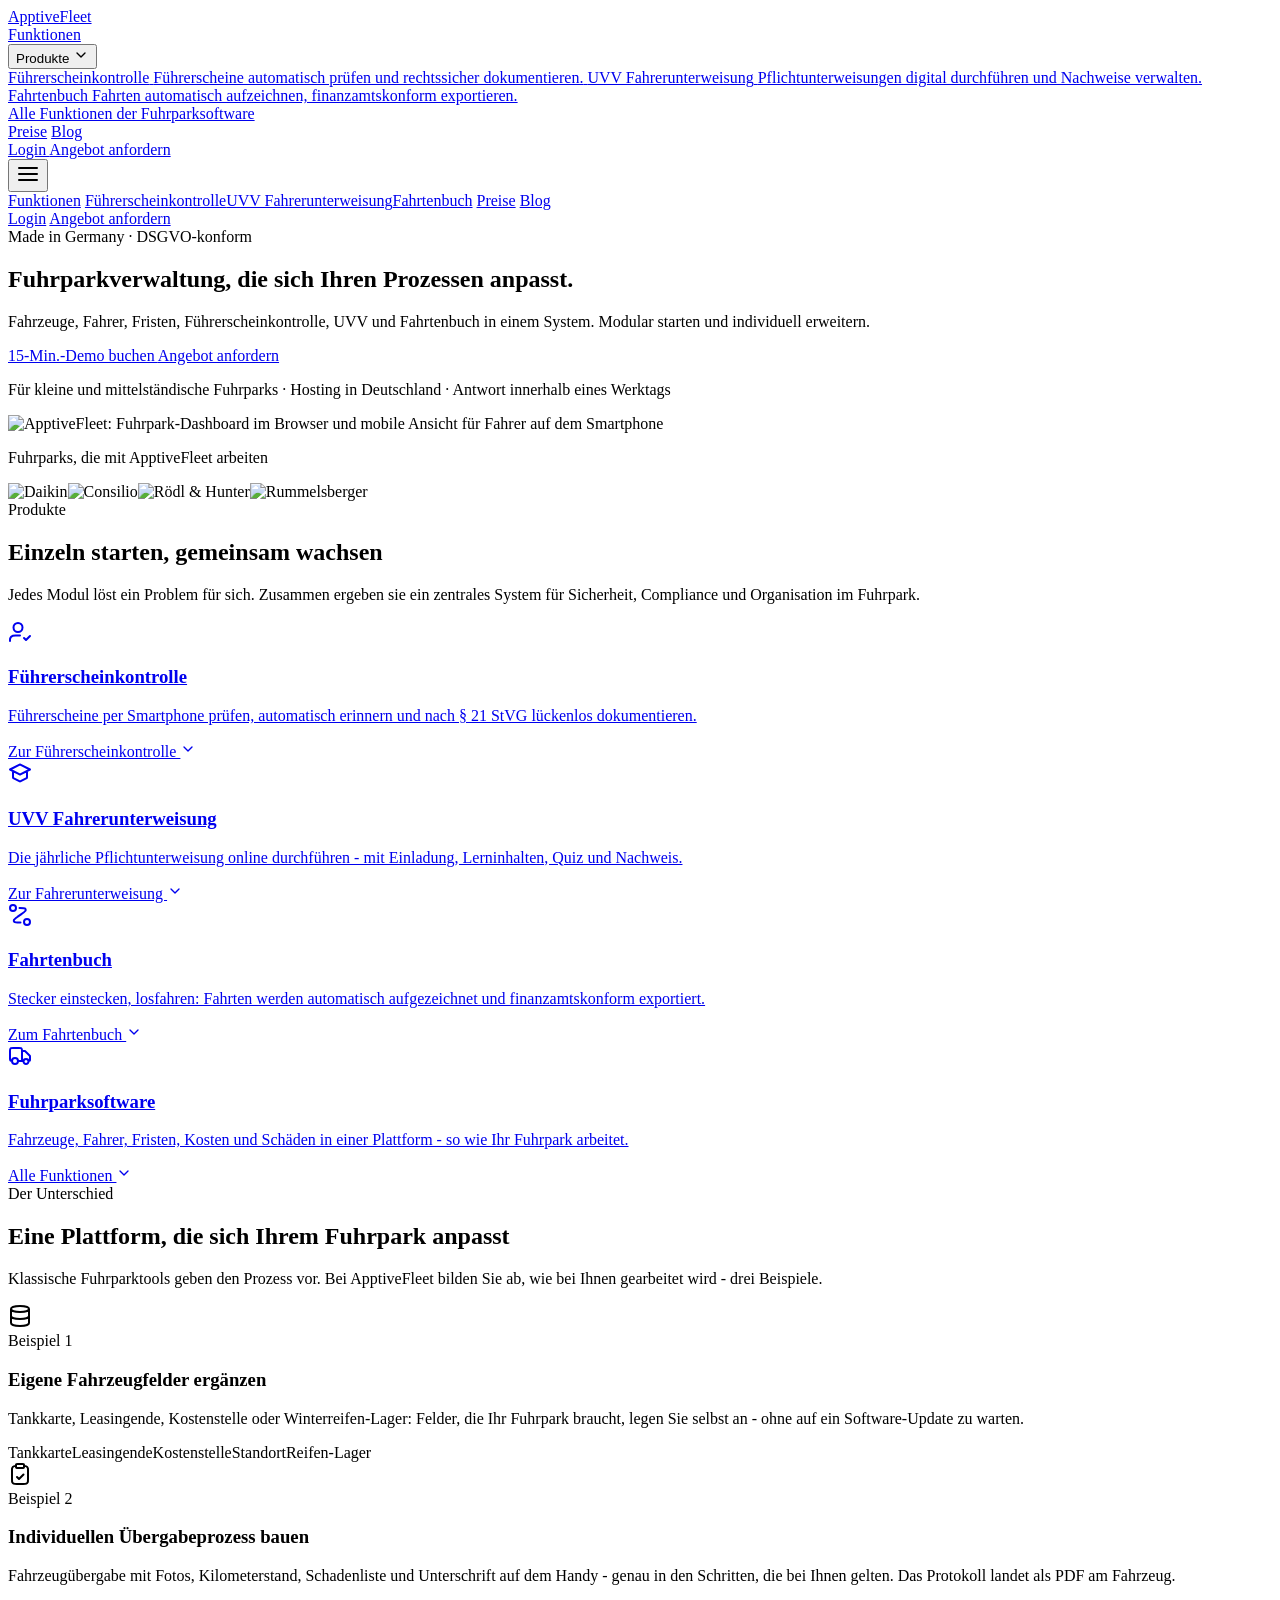
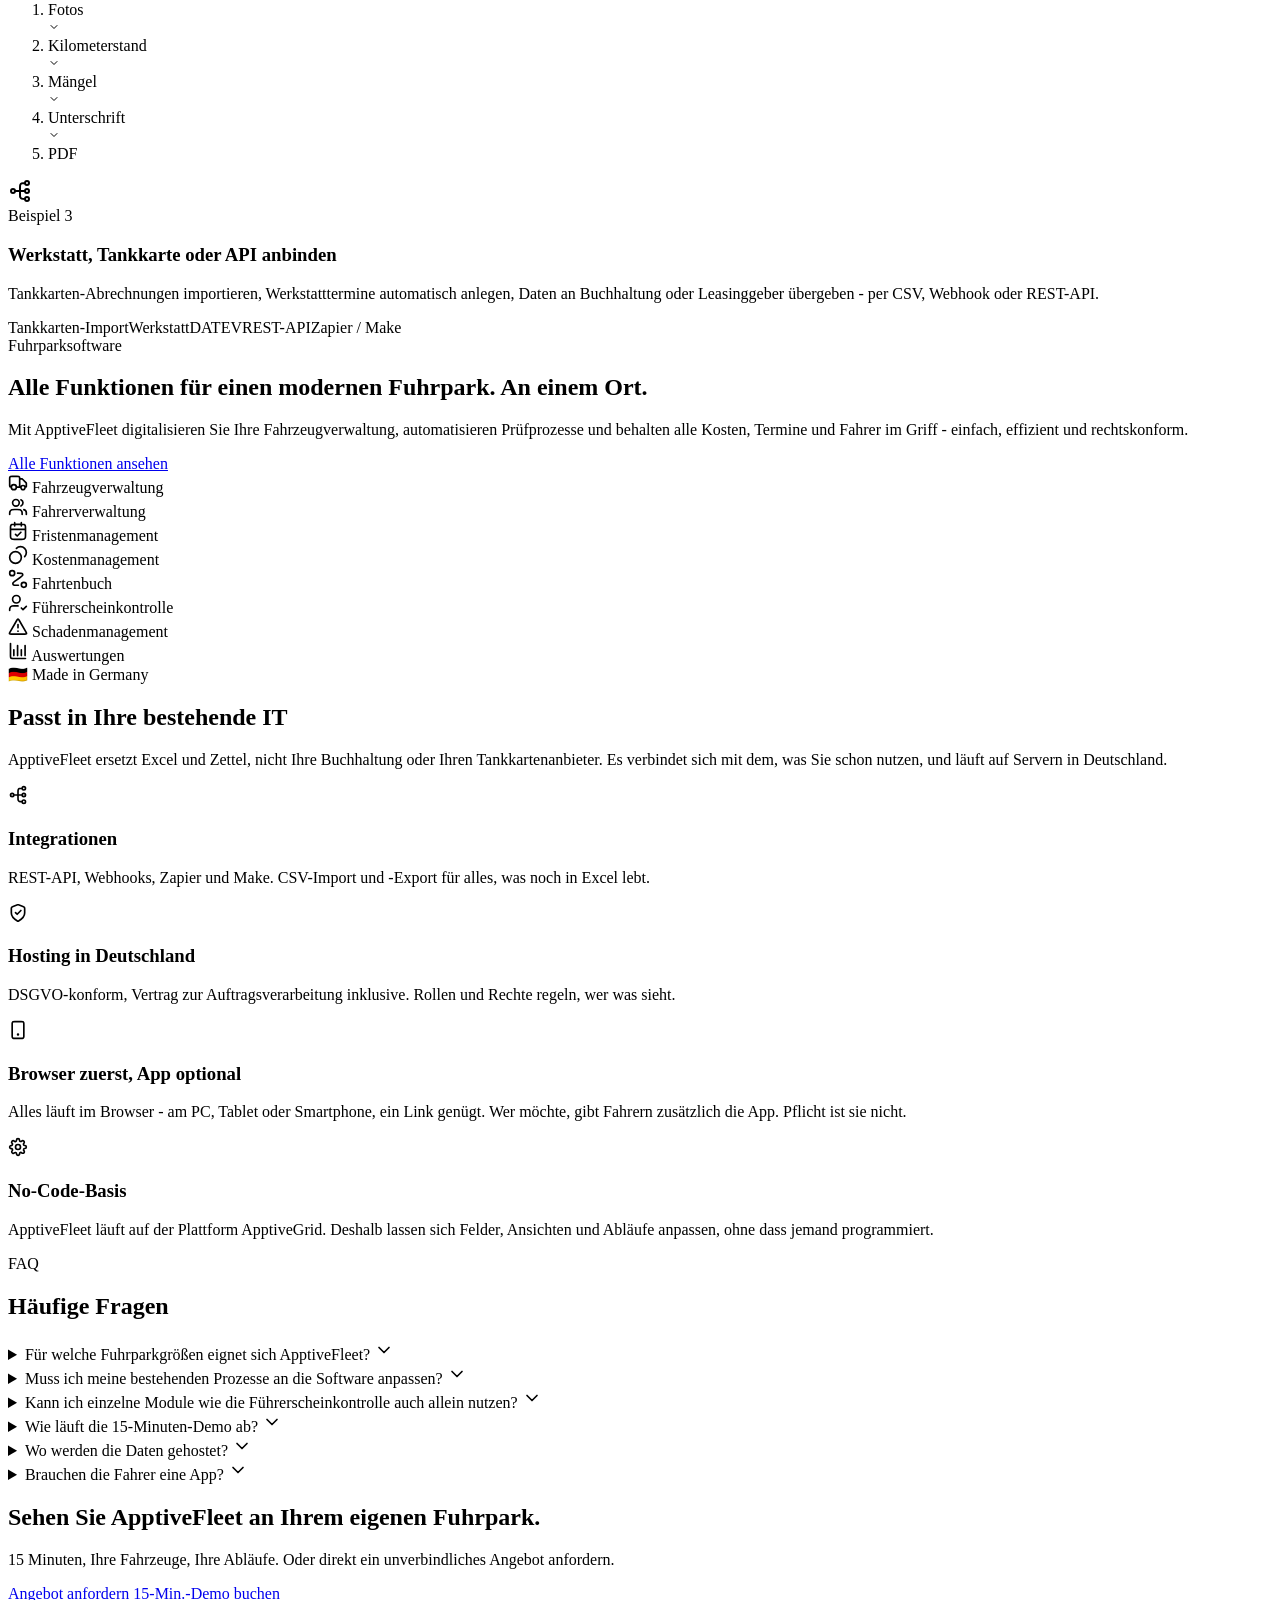
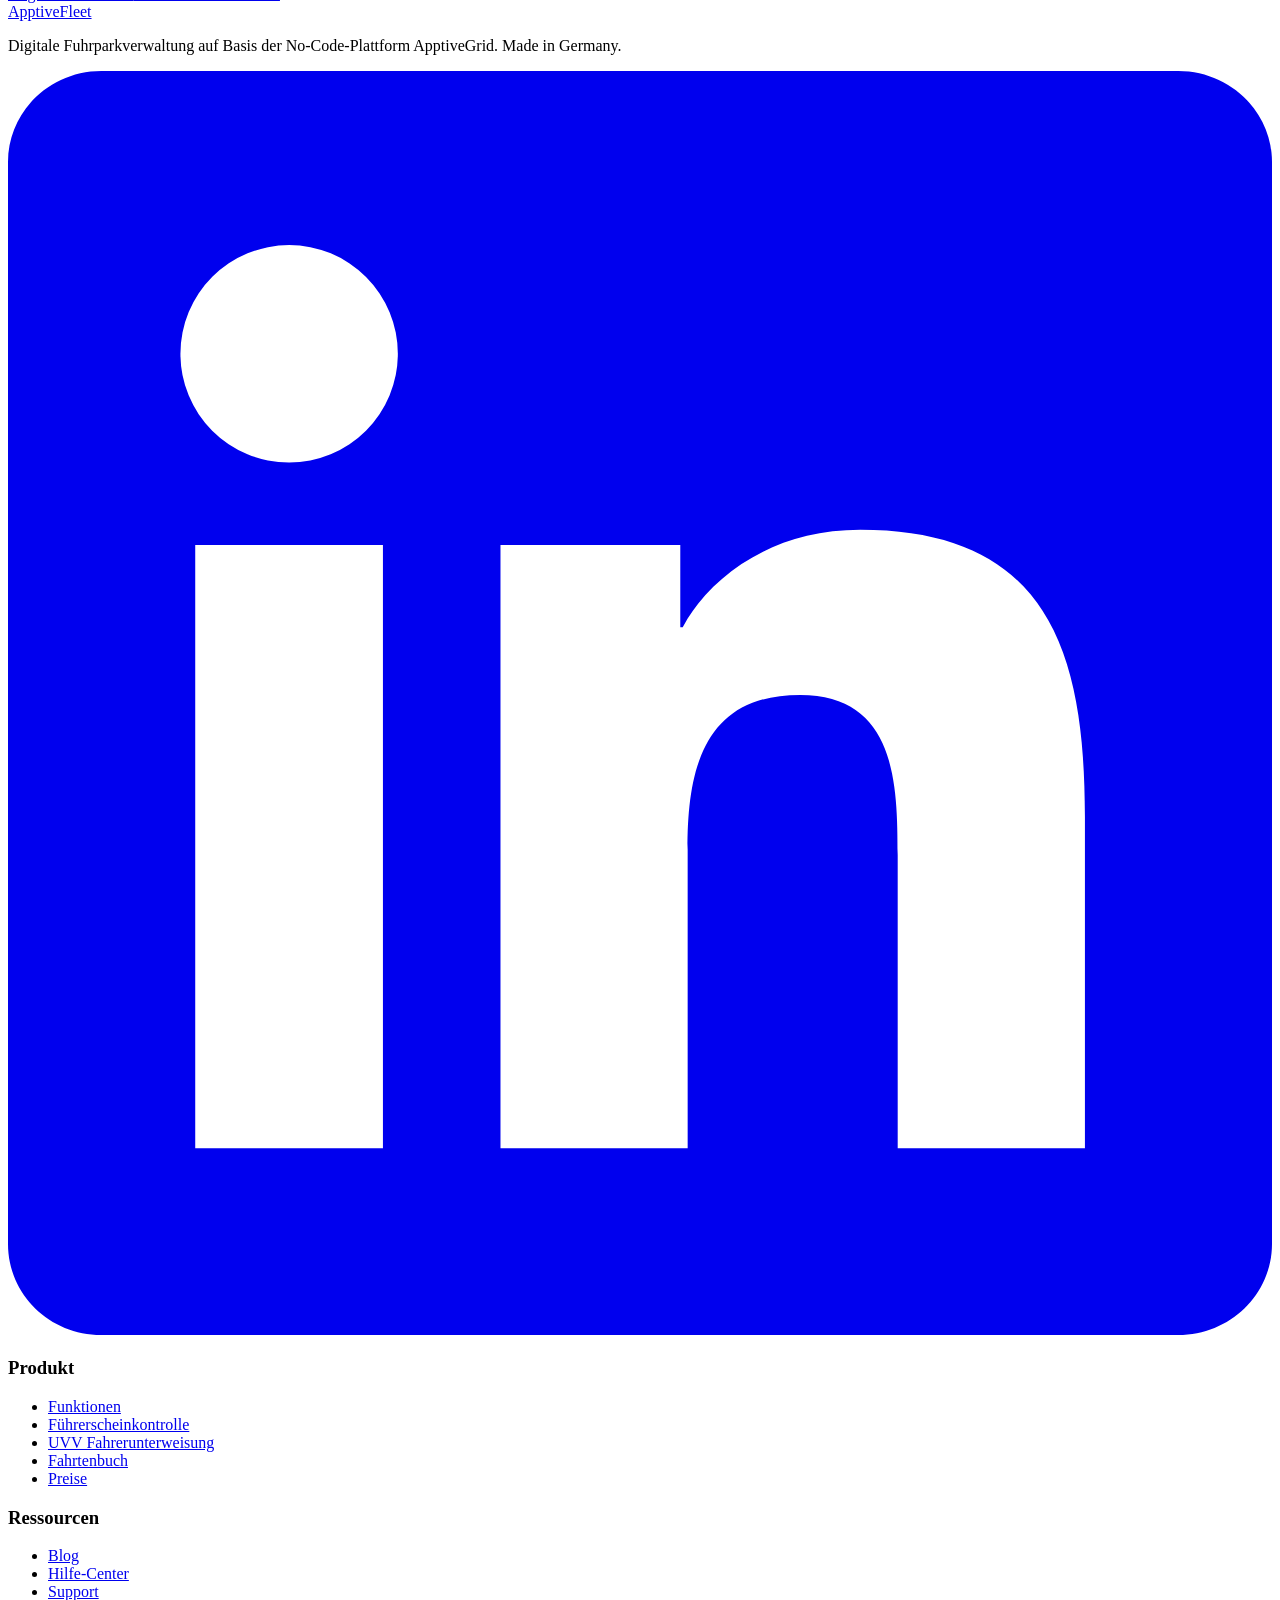
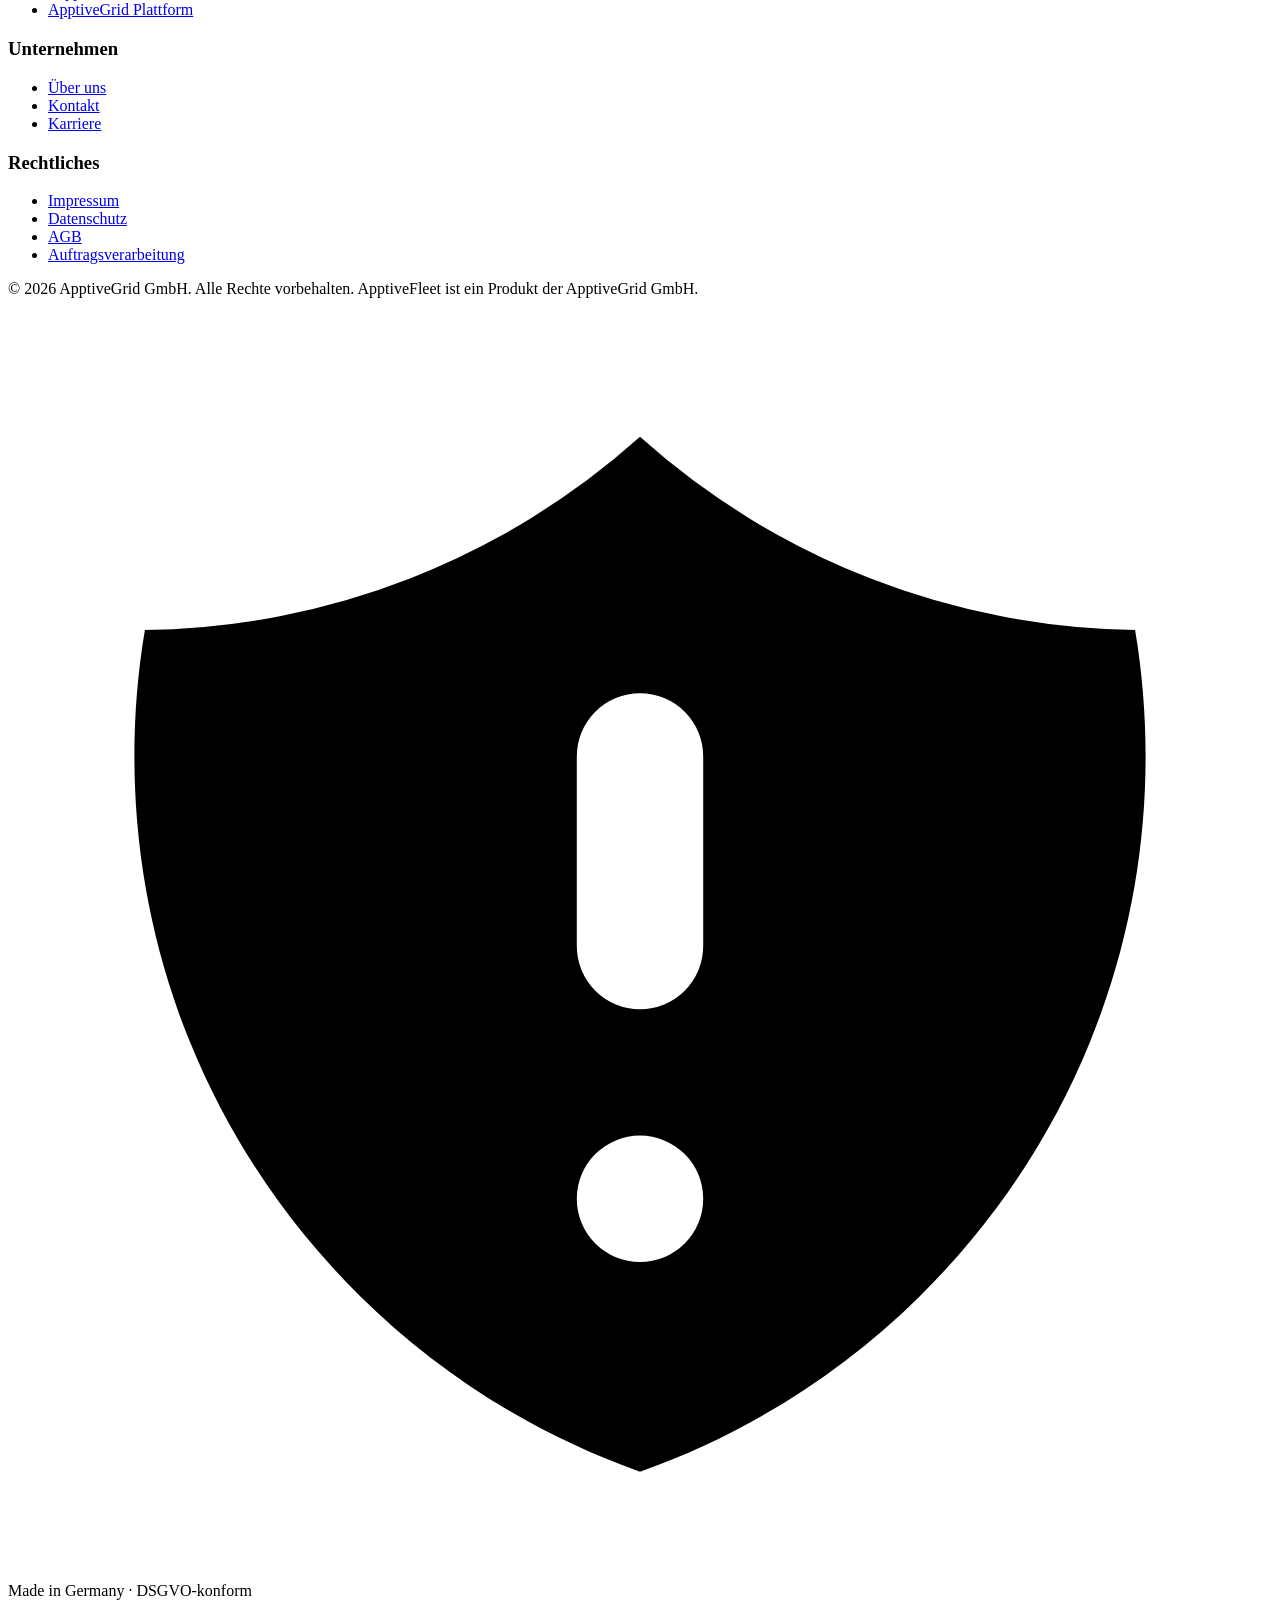
==== commit a3583b93: "deploy: f299cf7cce6ee9845b29b1b02b804378eb1b35dc ApptiveGrid/apptivefleet-webseite@f299cf7cce6ee9845" ====
--- a/index.html
+++ b/index.html
@@ -1,4 +1,4 @@
-<!DOCTYPE html><html lang="de"> <head><meta charset="UTF-8"><meta name="viewport" content="width=device-width, initial-scale=1.0"><title>ApptiveFleet: Fuhrparkverwaltung, die sich Ihren Prozessen anpasst</title><meta name="description" content="Fahrzeuge, Fahrer, Fristen, Führerscheinkontrolle, UVV und Fahrtenbuch in einem System. Modular starten und individuell erweitern. Für kleine und mittelständische Fuhrparks, Hosting in Deutschland."><meta name="robots" content="noindex, nofollow"><link rel="canonical" href="https://apptivegrid.github.io/apptivefleet-webseite-staging"><!-- Open Graph --><meta property="og:title" content="ApptiveFleet: Fuhrparkverwaltung, die sich Ihren Prozessen anpasst"><meta property="og:description" content="Fahrzeuge, Fahrer, Fristen, Führerscheinkontrolle, UVV und Fahrtenbuch in einem System. Modular starten und individuell erweitern. Für kleine und mittelständische Fuhrparks, Hosting in Deutschland."><meta property="og:url" content="https://apptivegrid.github.io/apptivefleet-webseite-staging"><meta property="og:image" content="https://apptivegrid.github.io/apptivefleet-webseite-staging/og-default.png"><meta property="og:type" content="website"><meta property="og:locale" content="de_DE"><meta property="og:site_name" content="ApptiveFleet"><!-- Twitter Card --><meta name="twitter:card" content="summary_large_image"><meta name="twitter:title" content="ApptiveFleet: Fuhrparkverwaltung, die sich Ihren Prozessen anpasst"><meta name="twitter:description" content="Fahrzeuge, Fahrer, Fristen, Führerscheinkontrolle, UVV und Fahrtenbuch in einem System. Modular starten und individuell erweitern. Für kleine und mittelständische Fuhrparks, Hosting in Deutschland."><meta name="twitter:image" content="https://apptivegrid.github.io/apptivefleet-webseite-staging/og-default.png"><!-- Favicon --><link rel="icon" type="image/svg+xml" href="/apptivefleet-webseite-staging/favicon.svg"><link rel="icon" type="image/png" href="/apptivefleet-webseite-staging/favicon.png"><script type="application/ld+json">{"@context":"https://schema.org","@type":"FAQPage","mainEntity":[{"@type":"Question","name":"Für welche Fuhrparkgrößen eignet sich ApptiveFleet?","acceptedAnswer":{"@type":"Answer","text":"Vom Handwerksbetrieb mit zehn Fahrzeugen bis zur Flotte mit mehreren hundert Fahrzeugen an mehreren Standorten. Die Pakete Kompakt, Business und Enterprise wachsen mit - Details stehen auf der Preisseite."}},{"@type":"Question","name":"Muss ich meine bestehenden Prozesse an die Software anpassen?","acceptedAnswer":{"@type":"Answer","text":"Nein. Felder, Ansichten, Rollen und Workflows lassen sich an Ihren Ablauf anpassen, statt umgekehrt. Beim Onboarding bilden wir Ihre Übergabe, Ihre Fristen und Ihre Zuständigkeiten gemeinsam ab."}},{"@type":"Question","name":"Kann ich einzelne Module wie die Führerscheinkontrolle auch allein nutzen?","acceptedAnswer":{"@type":"Answer","text":"Ja. Führerscheinkontrolle, UVV Fahrerunterweisung und Fahrtenbuch funktionieren einzeln und lassen sich jederzeit zur vollständigen Fuhrparksoftware ausbauen."}},{"@type":"Question","name":"Wie läuft die 15-Minuten-Demo ab?","acceptedAnswer":{"@type":"Answer","text":"Sie wählen einen Termin im Kalender, wir zeigen Ihnen ApptiveFleet anhand Ihres Fuhrparks: Fahrzeuge, Fahrer, eine Führerscheinkontrolle und die Erinnerungen. Danach wissen Sie, ob es passt."}},{"@type":"Question","name":"Wo werden die Daten gehostet?","acceptedAnswer":{"@type":"Answer","text":"In Deutschland. ApptiveFleet ist DSGVO-konform, ein Vertrag zur Auftragsverarbeitung steht bereit."}},{"@type":"Question","name":"Gibt es eine App für die Fahrer?","acceptedAnswer":{"@type":"Answer","text":"Ja. Fahrer erledigen Führerscheinkontrolle, Abfahrtskontrolle, Schadenmeldung und Unterweisung per Smartphone - der Fuhrparkverantwortliche arbeitet im Browser."}}]}</script><link rel="sitemap" href="/apptivefleet-webseite-staging/sitemap.xml"><link rel="stylesheet" href="/apptivefleet-webseite-staging/_astro/index.-8RAmLun.css"><script type="module">const e=document.getElementById("mobile-menu-btn"),n=document.getElementById("mobile-menu");e?.addEventListener("click",()=>{n?.classList.toggle("hidden")});
+<!DOCTYPE html><html lang="de"> <head><meta charset="UTF-8"><meta name="viewport" content="width=device-width, initial-scale=1.0"><title>ApptiveFleet: Fuhrparkverwaltung, die sich Ihren Prozessen anpasst</title><meta name="description" content="Fahrzeuge, Fahrer, Fristen, Führerscheinkontrolle, UVV und Fahrtenbuch in einem System. Modular starten und individuell erweitern. Für kleine und mittelständische Fuhrparks, Hosting in Deutschland."><meta name="robots" content="noindex, nofollow"><link rel="canonical" href="https://apptivegrid.github.io/apptivefleet-webseite-staging"><!-- Open Graph --><meta property="og:title" content="ApptiveFleet: Fuhrparkverwaltung, die sich Ihren Prozessen anpasst"><meta property="og:description" content="Fahrzeuge, Fahrer, Fristen, Führerscheinkontrolle, UVV und Fahrtenbuch in einem System. Modular starten und individuell erweitern. Für kleine und mittelständische Fuhrparks, Hosting in Deutschland."><meta property="og:url" content="https://apptivegrid.github.io/apptivefleet-webseite-staging"><meta property="og:image" content="https://apptivegrid.github.io/apptivefleet-webseite-staging/og-default.png"><meta property="og:type" content="website"><meta property="og:locale" content="de_DE"><meta property="og:site_name" content="ApptiveFleet"><!-- Twitter Card --><meta name="twitter:card" content="summary_large_image"><meta name="twitter:title" content="ApptiveFleet: Fuhrparkverwaltung, die sich Ihren Prozessen anpasst"><meta name="twitter:description" content="Fahrzeuge, Fahrer, Fristen, Führerscheinkontrolle, UVV und Fahrtenbuch in einem System. Modular starten und individuell erweitern. Für kleine und mittelständische Fuhrparks, Hosting in Deutschland."><meta name="twitter:image" content="https://apptivegrid.github.io/apptivefleet-webseite-staging/og-default.png"><!-- Favicon --><link rel="icon" type="image/svg+xml" href="/apptivefleet-webseite-staging/favicon.svg"><link rel="icon" type="image/png" href="/apptivefleet-webseite-staging/favicon.png"><script type="application/ld+json">{"@context":"https://schema.org","@type":"FAQPage","mainEntity":[{"@type":"Question","name":"Für welche Fuhrparkgrößen eignet sich ApptiveFleet?","acceptedAnswer":{"@type":"Answer","text":"Vom Handwerksbetrieb mit zehn Fahrzeugen bis zur Flotte mit mehreren hundert Fahrzeugen an mehreren Standorten. Die Pakete Kompakt, Business und Enterprise wachsen mit - Details stehen auf der Preisseite."}},{"@type":"Question","name":"Muss ich meine bestehenden Prozesse an die Software anpassen?","acceptedAnswer":{"@type":"Answer","text":"Nein. Felder, Ansichten, Rollen und Workflows lassen sich an Ihren Ablauf anpassen, statt umgekehrt. Beim Onboarding bilden wir Ihre Übergabe, Ihre Fristen und Ihre Zuständigkeiten gemeinsam ab."}},{"@type":"Question","name":"Kann ich einzelne Module wie die Führerscheinkontrolle auch allein nutzen?","acceptedAnswer":{"@type":"Answer","text":"Ja. Führerscheinkontrolle, UVV Fahrerunterweisung und Fahrtenbuch funktionieren einzeln und lassen sich jederzeit zur vollständigen Fuhrparksoftware ausbauen."}},{"@type":"Question","name":"Wie läuft die 15-Minuten-Demo ab?","acceptedAnswer":{"@type":"Answer","text":"Sie wählen einen Termin im Kalender, wir zeigen Ihnen ApptiveFleet anhand Ihres Fuhrparks: Fahrzeuge, Fahrer, eine Führerscheinkontrolle und die Erinnerungen. Danach wissen Sie, ob es passt."}},{"@type":"Question","name":"Wo werden die Daten gehostet?","acceptedAnswer":{"@type":"Answer","text":"In Deutschland. ApptiveFleet ist DSGVO-konform, ein Vertrag zur Auftragsverarbeitung steht bereit."}},{"@type":"Question","name":"Brauchen die Fahrer eine App?","acceptedAnswer":{"@type":"Answer","text":"Nein. Führerscheinkontrolle, Abfahrtskontrolle, Schadenmeldung und Unterweisung laufen im Browser des Smartphones, die Fahrer bekommen einen Link. Eine App gibt es zusätzlich für Teams, die lieber damit arbeiten."}}]}</script><link rel="sitemap" href="/apptivefleet-webseite-staging/sitemap.xml"><link rel="stylesheet" href="/apptivefleet-webseite-staging/_astro/index.-8RAmLun.css"><script type="module">const e=document.getElementById("mobile-menu-btn"),n=document.getElementById("mobile-menu");e?.addEventListener("click",()=>{n?.classList.toggle("hidden")});
 </script></head> <body class="flex flex-col min-h-screen bg-white"> <header class="sticky top-0 z-50 bg-white/95 backdrop-blur border-b border-gray-100"> <nav class="max-w-6xl mx-auto px-4 sm:px-6 lg:px-8"> <div class="flex items-center justify-between h-16"> <!-- Logo --> <a href="/apptivefleet-webseite-staging/" class="flex items-center shrink-0"> <img src="/apptivefleet-webseite-staging/logo-light.svg" alt="ApptiveFleet" class="h-7 w-auto max-w-none" onerror="this.style.display='none';this.nextElementSibling.style.display='block'"> <span class="text-xl font-bold text-brand-600" style="display:none">ApptiveFleet</span> </a> <!-- Desktop Nav --> <div class="hidden lg:flex items-center gap-1"> <a href="/apptivefleet-webseite-staging/funktionen" class="px-4 py-2 rounded-lg text-sm font-medium transition-colors text-gray-600 hover:text-gray-900 hover:bg-gray-50">Funktionen</a> <!-- Products Dropdown --> <div class="relative group"> <button class="text-gray-600 hover:text-gray-900 hover:bg-gray-50 px-4 py-2 rounded-lg text-sm font-medium transition-colors flex items-center gap-1">
 Produkte
 <svg viewBox="0 0 24 24" width="16" height="16" stroke="currentColor" stroke-width="2" fill="none" stroke-linecap="round" stroke-linejoin="round" aria-hidden="true" class=""><path d="m6 9 6 6 6-6"/></svg> </button> <div class="absolute top-full left-0 mt-1 w-80 bg-white rounded-xl shadow-lg border border-gray-100 py-2 opacity-0 invisible group-hover:opacity-100 group-hover:visible transition-all duration-200"> <a href="/apptivefleet-webseite-staging/fuhrerscheinkontrolle" class="block px-4 py-2.5 hover:bg-gray-50"> <span class="block text-sm font-medium text-gray-900">Führerscheinkontrolle</span> <span class="block text-xs text-gray-500 mt-0.5">Führerscheine automatisch prüfen und rechtssicher dokumentieren.</span> </a><a href="/apptivefleet-webseite-staging/uvv-fahrerunterweisung" class="block px-4 py-2.5 hover:bg-gray-50"> <span class="block text-sm font-medium text-gray-900">UVV Fahrerunterweisung</span> <span class="block text-xs text-gray-500 mt-0.5">Pflichtunterweisungen digital durchführen und Nachweise verwalten.</span> </a><a href="/apptivefleet-webseite-staging/fahrtenbuch" class="block px-4 py-2.5 hover:bg-gray-50"> <span class="block text-sm font-medium text-gray-900">Fahrtenbuch</span> <span class="block text-xs text-gray-500 mt-0.5">Fahrten automatisch aufzeichnen, finanzamtskonform exportieren.</span> </a> <div class="my-1 border-t border-gray-100"></div> <a href="/apptivefleet-webseite-staging/funktionen" class="block px-4 py-2 text-sm font-medium text-brand-700 hover:bg-gray-50">Alle Funktionen der Fuhrparksoftware</a> </div> </div> <a href="/apptivefleet-webseite-staging/preise" class="px-4 py-2 rounded-lg text-sm font-medium transition-colors text-gray-600 hover:text-gray-900 hover:bg-gray-50">Preise</a> <a href="/apptivefleet-webseite-staging/blog" class="px-4 py-2 rounded-lg text-sm font-medium transition-colors text-gray-600 hover:text-gray-900 hover:bg-gray-50">Blog</a> </div> <!-- CTA Buttons --> <div class="hidden lg:flex items-center gap-3"> <a href="https://app.apptivegrid.de" class="text-sm font-medium text-gray-600 hover:text-gray-900 plausible-event-name=Login+Click plausible-event-position=nav">
@@ -14,7 +14,7 @@
 15-Min.-Demo buchen
 </a> <a href="https://app.apptivegrid.de/api/r/64074500c689b71134b2b18b/67bc8a3908539c05c5eb4348/BDOmRVrRfuAzfyGa0wxQZo3hGrhTQVvse4fcELm6D6bXmucHdvv" class="btn-secondary text-base plausible-event-name=Offer+Request plausible-event-position=home-hero">
 Angebot anfordern
-</a> </div> <p class="mt-4 text-sm text-gray-500">Für kleine und mittelständische Fuhrparks · Hosting in Deutschland · Antwort innerhalb eines Werktags</p> </div> <div class="mt-12 md:mt-16"> <img src="/apptivefleet-webseite-staging/screenshots/fuhrpark-dashboard.png" alt="ApptiveFleet: Fuhrpark-Dashboard im Browser und Fahrer-App auf dem Smartphone" class="w-full h-auto" loading="eager"> </div> </div> </section> <section class="py-12  border-b border-gray-100"> <div class="max-w-6xl mx-auto px-4 sm:px-6 lg:px-8"> <p class="text-center text-sm font-medium text-gray-500 uppercase tracking-wide mb-8">Fuhrparks, die mit ApptiveFleet arbeiten</p> <div class="flex flex-wrap items-center justify-center gap-10 md:gap-16"> <img src="/apptivefleet-webseite-staging/customer_logos/DAIKIN_logo.svg" alt="Daikin" class="h-8 md:h-10 w-auto max-w-[140px] object-contain grayscale opacity-60 hover:opacity-100 hover:grayscale-0 transition-all duration-300"><img src="/apptivefleet-webseite-staging/customer_logos/consilio.svg" alt="Consilio" class="h-8 md:h-10 w-auto max-w-[140px] object-contain grayscale opacity-60 hover:opacity-100 hover:grayscale-0 transition-all duration-300"><img src="/apptivefleet-webseite-staging/customer_logos/Roedl-Hunter.svg" alt="Rödl &#38; Hunter" class="h-8 md:h-10 w-auto max-w-[140px] object-contain grayscale opacity-60 hover:opacity-100 hover:grayscale-0 transition-all duration-300"><img src="/apptivefleet-webseite-staging/customer_logos/rummelsberger.svg" alt="Rummelsberger" class="h-8 md:h-10 w-auto max-w-[140px] object-contain grayscale opacity-60 hover:opacity-100 hover:grayscale-0 transition-all duration-300"> </div> </div> </section>  <section class="section"> <div class="container"> <div class="text-center mb-12"> <span class="section-label">Produkte</span> <h2 class="section-title">Einzeln starten, gemeinsam wachsen</h2> <p class="section-subtitle mx-auto">
+</a> </div> <p class="mt-4 text-sm text-gray-500">Für kleine und mittelständische Fuhrparks · Hosting in Deutschland · Antwort innerhalb eines Werktags</p> </div> <div class="mt-12 md:mt-16"> <img src="/apptivefleet-webseite-staging/screenshots/fuhrpark-dashboard.png" alt="ApptiveFleet: Fuhrpark-Dashboard im Browser und mobile Ansicht für Fahrer auf dem Smartphone" class="w-full h-auto" loading="eager"> </div> </div> </section> <section class="py-12  border-b border-gray-100"> <div class="max-w-6xl mx-auto px-4 sm:px-6 lg:px-8"> <p class="text-center text-sm font-medium text-gray-500 uppercase tracking-wide mb-8">Fuhrparks, die mit ApptiveFleet arbeiten</p> <div class="flex flex-wrap items-center justify-center gap-10 md:gap-16"> <img src="/apptivefleet-webseite-staging/customer_logos/DAIKIN_logo.svg" alt="Daikin" class="h-8 md:h-10 w-auto max-w-[140px] object-contain grayscale opacity-60 hover:opacity-100 hover:grayscale-0 transition-all duration-300"><img src="/apptivefleet-webseite-staging/customer_logos/consilio.svg" alt="Consilio" class="h-8 md:h-10 w-auto max-w-[140px] object-contain grayscale opacity-60 hover:opacity-100 hover:grayscale-0 transition-all duration-300"><img src="/apptivefleet-webseite-staging/customer_logos/Roedl-Hunter.svg" alt="Rödl &#38; Hunter" class="h-8 md:h-10 w-auto max-w-[140px] object-contain grayscale opacity-60 hover:opacity-100 hover:grayscale-0 transition-all duration-300"><img src="/apptivefleet-webseite-staging/customer_logos/rummelsberger.svg" alt="Rummelsberger" class="h-8 md:h-10 w-auto max-w-[140px] object-contain grayscale opacity-60 hover:opacity-100 hover:grayscale-0 transition-all duration-300"> </div> </div> </section>  <section class="section"> <div class="container"> <div class="text-center mb-12"> <span class="section-label">Produkte</span> <h2 class="section-title">Einzeln starten, gemeinsam wachsen</h2> <p class="section-subtitle mx-auto">
 Jedes Modul löst ein Problem für sich. Zusammen ergeben sie ein zentrales System für Sicherheit, Compliance und Organisation im Fuhrpark.
 </p> </div> <div class="grid sm:grid-cols-2 lg:grid-cols-4 gap-6"> <a href="/apptivefleet-webseite-staging/fuhrerscheinkontrolle" class="group bg-white rounded-2xl p-6 border border-gray-100 hover:border-brand-200 hover:shadow-sm transition-all flex flex-col"> <div class="w-12 h-12 bg-brand-100 rounded-xl flex items-center justify-center mb-4"> <svg viewBox="0 0 24 24" width="24" height="24" stroke="currentColor" stroke-width="2" fill="none" stroke-linecap="round" stroke-linejoin="round" aria-hidden="true" class="text-brand-600"><path d="M12 15.5H7.5c-1.396 0-2.093 0-2.661.172a4 4 0 0 0-2.667 2.667C2 18.907 2 19.604 2 21m14-3 2 2 4-4m-7.5-8.5a4.5 4.5 0 1 1-9 0 4.5 4.5 0 0 1 9 0Z"/></svg> </div> <h3 class="font-semibold text-gray-900 mb-2">Führerscheinkontrolle</h3> <p class="text-sm text-gray-600 leading-relaxed flex-1">Führerscheine per Smartphone prüfen, automatisch erinnern und nach § 21 StVG lückenlos dokumentieren.</p> <span class="mt-4 inline-flex items-center gap-2 text-sm font-semibold text-brand-600"> Zur Führerscheinkontrolle <svg viewBox="0 0 24 24" width="16" height="16" stroke="currentColor" stroke-width="2" fill="none" stroke-linecap="round" stroke-linejoin="round" aria-hidden="true" class="-rotate-90 group-hover:translate-x-0.5 transition-transform"><path d="m6 9 6 6 6-6"/></svg> </span> </a><a href="/apptivefleet-webseite-staging/uvv-fahrerunterweisung" class="group bg-white rounded-2xl p-6 border border-gray-100 hover:border-brand-200 hover:shadow-sm transition-all flex flex-col"> <div class="w-12 h-12 bg-brand-100 rounded-xl flex items-center justify-center mb-4"> <svg viewBox="0 0 24 24" width="24" height="24" stroke="currentColor" stroke-width="2" fill="none" stroke-linecap="round" stroke-linejoin="round" aria-hidden="true" class="text-brand-600"><path d="M5 10v6.011c0 .36 0 .539.055.697a1 1 0 0 0 .23.374c.118.12.278.2.6.36l5.4 2.7c.262.131.393.197.53.223a1 1 0 0 0 .37 0c.137-.026.268-.091.53-.223l5.4-2.7c.322-.16.482-.24.6-.36a.999.999 0 0 0 .23-.374c.055-.158.055-.338.055-.697v-6.01M2 8.5l9.642-4.822c.131-.066.197-.098.266-.111a.5.5 0 0 1 .184 0c.069.013.135.045.266.11L22 8.5l-9.642 4.821a1.028 1.028 0 0 1-.266.111.501.501 0 0 1-.184 0c-.069-.012-.135-.045-.266-.11L2 8.5Z"/></svg> </div> <h3 class="font-semibold text-gray-900 mb-2">UVV Fahrerunterweisung</h3> <p class="text-sm text-gray-600 leading-relaxed flex-1">Die jährliche Pflichtunterweisung online durchführen - mit Einladung, Lerninhalten, Quiz und Nachweis.</p> <span class="mt-4 inline-flex items-center gap-2 text-sm font-semibold text-brand-600"> Zur Fahrerunterweisung <svg viewBox="0 0 24 24" width="16" height="16" stroke="currentColor" stroke-width="2" fill="none" stroke-linecap="round" stroke-linejoin="round" aria-hidden="true" class="-rotate-90 group-hover:translate-x-0.5 transition-transform"><path d="m6 9 6 6 6-6"/></svg> </span> </a><a href="/apptivefleet-webseite-staging/fahrtenbuch" class="group bg-white rounded-2xl p-6 border border-gray-100 hover:border-brand-200 hover:shadow-sm transition-all flex flex-col"> <div class="w-12 h-12 bg-brand-100 rounded-xl flex items-center justify-center mb-4"> <svg viewBox="0 0 24 24" width="24" height="24" stroke="currentColor" stroke-width="2" fill="none" stroke-linecap="round" stroke-linejoin="round" aria-hidden="true" class="text-brand-600"><path d="M11.5 5h.434c3.048 0 4.571 0 5.15.547a2 2 0 0 1 .586 1.845c-.156.781-1.4 1.66-3.888 3.42l-4.064 2.876c-2.488 1.76-3.732 2.639-3.888 3.42a2 2 0 0 0 .586 1.845c.579.547 2.102.547 5.15.547h.934M8 5a3 3 0 1 1-6 0 3 3 0 0 1 6 0Zm14 14a3 3 0 1 1-6 0 3 3 0 0 1 6 0Z"/></svg> </div> <h3 class="font-semibold text-gray-900 mb-2">Fahrtenbuch</h3> <p class="text-sm text-gray-600 leading-relaxed flex-1">Stecker einstecken, losfahren: Fahrten werden automatisch aufgezeichnet und finanzamtskonform exportiert.</p> <span class="mt-4 inline-flex items-center gap-2 text-sm font-semibold text-brand-600"> Zum Fahrtenbuch <svg viewBox="0 0 24 24" width="16" height="16" stroke="currentColor" stroke-width="2" fill="none" stroke-linecap="round" stroke-linejoin="round" aria-hidden="true" class="-rotate-90 group-hover:translate-x-0.5 transition-transform"><path d="m6 9 6 6 6-6"/></svg> </span> </a><a href="/apptivefleet-webseite-staging/funktionen" class="group bg-white rounded-2xl p-6 border border-gray-100 hover:border-brand-200 hover:shadow-sm transition-all flex flex-col"> <div class="w-12 h-12 bg-brand-100 rounded-xl flex items-center justify-center mb-4"> <svg viewBox="0 0 24 24" width="24" height="24" stroke="currentColor" stroke-width="2" fill="none" stroke-linecap="round" stroke-linejoin="round" aria-hidden="true" class="text-brand-600"><path d="M14 7h2.337c.245 0 .367 0 .482.028a1 1 0 0 1 .29.12c.1.061.187.148.36.32l4.062 4.063c.173.173.26.26.322.36.054.09.095.188.12.29.027.115.027.237.027.482V15.5c0 .466 0 .699-.076.883a1 1 0 0 1-.541.54c-.184.077-.417.077-.883.077m-5 0H14m0 0V7.2c0-1.12 0-1.68-.218-2.108a2 2 0 0 0-.874-.874C12.48 4 11.92 4 10.8 4H5.2c-1.12 0-1.68 0-2.108.218a2 2 0 0 0-.874.874C2 5.52 2 6.08 2 7.2V15a2 2 0 0 0 2 2m10 0h-4m0 0a3 3 0 1 1-6 0m6 0a3 3 0 1 0-6 0m16.5.5a2.5 2.5 0 1 1-5 0 2.5 2.5 0 0 1 5 0Z"/></svg> </div> <h3 class="font-semibold text-gray-900 mb-2">Fuhrparksoftware</h3> <p class="text-sm text-gray-600 leading-relaxed flex-1">Fahrzeuge, Fahrer, Fristen, Kosten und Schäden in einer Plattform - so wie Ihr Fuhrpark arbeitet.</p> <span class="mt-4 inline-flex items-center gap-2 text-sm font-semibold text-brand-600"> Alle Funktionen <svg viewBox="0 0 24 24" width="16" height="16" stroke="currentColor" stroke-width="2" fill="none" stroke-linecap="round" stroke-linejoin="round" aria-hidden="true" class="-rotate-90 group-hover:translate-x-0.5 transition-transform"><path d="m6 9 6 6 6-6"/></svg> </span> </a> </div> </div> </section>  <section class="section bg-gray-50"> <div class="container"> <div class="text-center mb-12"> <span class="section-label">Der Unterschied</span> <h2 class="section-title">Eine Plattform, die sich Ihrem Fuhrpark anpasst</h2> <p class="section-subtitle mx-auto">
 Klassische Fuhrparktools geben den Prozess vor. Bei ApptiveFleet bilden Sie ab, wie bei Ihnen gearbeitet wird - drei Beispiele.
@@ -24,7 +24,7 @@
 🇩🇪 Made in Germany
 </div> <h2 class="text-3xl md:text-4xl font-bold mb-4">Passt in Ihre bestehende IT</h2> <p class="text-gray-300 leading-relaxed">
 ApptiveFleet ersetzt Excel und Zettel, nicht Ihre Buchhaltung oder Ihren Tankkartenanbieter. Es verbindet sich mit dem, was Sie schon nutzen, und läuft auf Servern in Deutschland.
-</p> </div> <div class="grid sm:grid-cols-2 lg:grid-cols-4 gap-6"> <div> <div class="w-10 h-10 bg-white/10 rounded-xl flex items-center justify-center mb-3"> <svg viewBox="0 0 24 24" width="20" height="20" stroke="currentColor" stroke-width="2" fill="none" stroke-linecap="round" stroke-linejoin="round" aria-hidden="true" class="text-brand-300"><path d="M17 20h-.2c-1.68 0-2.52 0-3.162-.327a3 3 0 0 1-1.311-1.311C12 17.72 12 16.88 12 15.2V8.8c0-1.68 0-2.52.327-3.162a3 3 0 0 1 1.311-1.311C14.28 4 15.12 4 16.8 4h.2m0 16a2 2 0 1 0 4 0 2 2 0 0 0-4 0Zm0-16a2 2 0 1 0 4 0 2 2 0 0 0-4 0ZM7 12h10M7 12a2 2 0 1 1-4 0 2 2 0 0 1 4 0Zm10 0a2 2 0 1 0 4 0 2 2 0 0 0-4 0Z"/></svg> </div> <h3 class="font-semibold text-white mb-1">Integrationen</h3> <p class="text-sm text-gray-300 leading-relaxed">REST-API, Webhooks, Zapier und Make. CSV-Import und -Export für alles, was noch in Excel lebt.</p> </div><div> <div class="w-10 h-10 bg-white/10 rounded-xl flex items-center justify-center mb-3"> <svg viewBox="0 0 24 24" width="20" height="20" stroke="currentColor" stroke-width="2" fill="none" stroke-linecap="round" stroke-linejoin="round" aria-hidden="true" class="text-brand-300"><path d="m9 11.5 2 2L15.5 9m4.5 3c0 4.908-5.354 8.478-7.302 9.615-.221.129-.332.194-.488.227a1.137 1.137 0 0 1-.42 0c-.156-.034-.267-.098-.488-.227C9.354 20.478 4 16.908 4 12V7.217c0-.799 0-1.199.13-1.542a2 2 0 0 1 .548-.79c.276-.243.65-.383 1.398-.664l5.362-2.01c.208-.078.312-.117.419-.133a1 1 0 0 1 .286 0c.107.016.21.055.419.133l5.362 2.01c.748.28 1.123.421 1.398.664a2 2 0 0 1 .547.79c.131.343.131.743.131 1.542V12Z"/></svg> </div> <h3 class="font-semibold text-white mb-1">Hosting in Deutschland</h3> <p class="text-sm text-gray-300 leading-relaxed">DSGVO-konform, Vertrag zur Auftragsverarbeitung inklusive. Rollen und Rechte regeln, wer was sieht.</p> </div><div> <div class="w-10 h-10 bg-white/10 rounded-xl flex items-center justify-center mb-3"> <svg viewBox="0 0 24 24" width="20" height="20" stroke="currentColor" stroke-width="2" fill="none" stroke-linecap="round" stroke-linejoin="round" aria-hidden="true" class="text-brand-300"><path d="M12 17.5h.01M8.2 22h7.6c1.12 0 1.68 0 2.108-.218a2 2 0 0 0 .874-.874C19 20.48 19 19.92 19 18.8V5.2c0-1.12 0-1.68-.218-2.108a2 2 0 0 0-.874-.874C17.48 2 16.92 2 15.8 2H8.2c-1.12 0-1.68 0-2.108.218a2 2 0 0 0-.874.874C5 3.52 5 4.08 5 5.2v13.6c0 1.12 0 1.68.218 2.108a2 2 0 0 0 .874.874C6.52 22 7.08 22 8.2 22Zm4.3-4.5a.5.5 0 1 1-1 0 .5.5 0 0 1 1 0Z"/></svg> </div> <h3 class="font-semibold text-white mb-1">Web und App</h3> <p class="text-sm text-gray-300 leading-relaxed">Die Verwaltung arbeitet im Browser, Fahrer erledigen Kontrollen, Meldungen und Unterweisungen in der App.</p> </div><div> <div class="w-10 h-10 bg-white/10 rounded-xl flex items-center justify-center mb-3"> <svg viewBox="0 0 24 24" width="20" height="20" stroke="currentColor" stroke-width="2" fill="none" stroke-linecap="round" stroke-linejoin="round" aria-hidden="true" class="text-brand-300"><path d="M12 15a3 3 0 1 0 0-6 3 3 0 0 0 0 6Z"/><path d="M18.727 14.727a1.5 1.5 0 0 0 .3 1.655l.055.054a1.816 1.816 0 0 1 0 2.573 1.818 1.818 0 0 1-2.573 0l-.055-.055a1.5 1.5 0 0 0-1.654-.3 1.5 1.5 0 0 0-.91 1.373v.155a1.818 1.818 0 1 1-3.636 0V20.1a1.5 1.5 0 0 0-.981-1.373 1.5 1.5 0 0 0-1.655.3l-.054.055a1.818 1.818 0 0 1-3.106-1.287 1.818 1.818 0 0 1 .533-1.286l.054-.055a1.5 1.5 0 0 0 .3-1.654 1.5 1.5 0 0 0-1.372-.91h-.155a1.818 1.818 0 1 1 0-3.636H3.9a1.5 1.5 0 0 0 1.373-.981 1.5 1.5 0 0 0-.3-1.655l-.055-.054A1.818 1.818 0 1 1 7.491 4.99l.054.054a1.5 1.5 0 0 0 1.655.3h.073a1.5 1.5 0 0 0 .909-1.372v-.155a1.818 1.818 0 0 1 3.636 0V3.9a1.499 1.499 0 0 0 .91 1.373 1.5 1.5 0 0 0 1.654-.3l.054-.055a1.817 1.817 0 0 1 2.573 0 1.819 1.819 0 0 1 0 2.573l-.055.054a1.5 1.5 0 0 0-.3 1.655v.073a1.5 1.5 0 0 0 1.373.909h.155a1.818 1.818 0 0 1 0 3.636H20.1a1.499 1.499 0 0 0-1.373.91Z"/></svg> </div> <h3 class="font-semibold text-white mb-1">No-Code-Basis</h3> <p class="text-sm text-gray-300 leading-relaxed">ApptiveFleet läuft auf der Plattform ApptiveGrid. Deshalb lassen sich Felder, Ansichten und Abläufe anpassen, ohne dass jemand programmiert.</p> </div> </div> </div> </div> </section> <section class="section scroll-mt-32 bg-gray-50"> <div class="container"> <div class="text-center mb-12"> <span class="section-label">FAQ</span> <h2 class="section-title">Häufige Fragen</h2> </div> <div class="max-w-3xl mx-auto space-y-4"> <details class="bg-white rounded-2xl border border-gray-100 p-6 group"> <summary class="flex items-center justify-between cursor-pointer list-none"> <span class="font-semibold text-gray-900">Für welche Fuhrparkgrößen eignet sich ApptiveFleet?</span> <svg viewBox="0 0 24 24" width="20" height="20" stroke="currentColor" stroke-width="2" fill="none" stroke-linecap="round" stroke-linejoin="round" aria-hidden="true" class="text-gray-400 flex-shrink-0 ml-4 group-open:rotate-180 transition-transform"><path d="m6 9 6 6 6-6"/></svg> </summary> <p class="mt-4 text-gray-600 leading-relaxed">Vom Handwerksbetrieb mit zehn Fahrzeugen bis zur Flotte mit mehreren hundert Fahrzeugen an mehreren Standorten. Die Pakete Kompakt, Business und Enterprise wachsen mit - Details stehen auf der Preisseite.</p> </details><details class="bg-white rounded-2xl border border-gray-100 p-6 group"> <summary class="flex items-center justify-between cursor-pointer list-none"> <span class="font-semibold text-gray-900">Muss ich meine bestehenden Prozesse an die Software anpassen?</span> <svg viewBox="0 0 24 24" width="20" height="20" stroke="currentColor" stroke-width="2" fill="none" stroke-linecap="round" stroke-linejoin="round" aria-hidden="true" class="text-gray-400 flex-shrink-0 ml-4 group-open:rotate-180 transition-transform"><path d="m6 9 6 6 6-6"/></svg> </summary> <p class="mt-4 text-gray-600 leading-relaxed">Nein. Felder, Ansichten, Rollen und Workflows lassen sich an Ihren Ablauf anpassen, statt umgekehrt. Beim Onboarding bilden wir Ihre Übergabe, Ihre Fristen und Ihre Zuständigkeiten gemeinsam ab.</p> </details><details class="bg-white rounded-2xl border border-gray-100 p-6 group"> <summary class="flex items-center justify-between cursor-pointer list-none"> <span class="font-semibold text-gray-900">Kann ich einzelne Module wie die Führerscheinkontrolle auch allein nutzen?</span> <svg viewBox="0 0 24 24" width="20" height="20" stroke="currentColor" stroke-width="2" fill="none" stroke-linecap="round" stroke-linejoin="round" aria-hidden="true" class="text-gray-400 flex-shrink-0 ml-4 group-open:rotate-180 transition-transform"><path d="m6 9 6 6 6-6"/></svg> </summary> <p class="mt-4 text-gray-600 leading-relaxed">Ja. Führerscheinkontrolle, UVV Fahrerunterweisung und Fahrtenbuch funktionieren einzeln und lassen sich jederzeit zur vollständigen Fuhrparksoftware ausbauen.</p> </details><details class="bg-white rounded-2xl border border-gray-100 p-6 group"> <summary class="flex items-center justify-between cursor-pointer list-none"> <span class="font-semibold text-gray-900">Wie läuft die 15-Minuten-Demo ab?</span> <svg viewBox="0 0 24 24" width="20" height="20" stroke="currentColor" stroke-width="2" fill="none" stroke-linecap="round" stroke-linejoin="round" aria-hidden="true" class="text-gray-400 flex-shrink-0 ml-4 group-open:rotate-180 transition-transform"><path d="m6 9 6 6 6-6"/></svg> </summary> <p class="mt-4 text-gray-600 leading-relaxed">Sie wählen einen Termin im Kalender, wir zeigen Ihnen ApptiveFleet anhand Ihres Fuhrparks: Fahrzeuge, Fahrer, eine Führerscheinkontrolle und die Erinnerungen. Danach wissen Sie, ob es passt.</p> </details><details class="bg-white rounded-2xl border border-gray-100 p-6 group"> <summary class="flex items-center justify-between cursor-pointer list-none"> <span class="font-semibold text-gray-900">Wo werden die Daten gehostet?</span> <svg viewBox="0 0 24 24" width="20" height="20" stroke="currentColor" stroke-width="2" fill="none" stroke-linecap="round" stroke-linejoin="round" aria-hidden="true" class="text-gray-400 flex-shrink-0 ml-4 group-open:rotate-180 transition-transform"><path d="m6 9 6 6 6-6"/></svg> </summary> <p class="mt-4 text-gray-600 leading-relaxed">In Deutschland. ApptiveFleet ist DSGVO-konform, ein Vertrag zur Auftragsverarbeitung steht bereit.</p> </details><details class="bg-white rounded-2xl border border-gray-100 p-6 group"> <summary class="flex items-center justify-between cursor-pointer list-none"> <span class="font-semibold text-gray-900">Gibt es eine App für die Fahrer?</span> <svg viewBox="0 0 24 24" width="20" height="20" stroke="currentColor" stroke-width="2" fill="none" stroke-linecap="round" stroke-linejoin="round" aria-hidden="true" class="text-gray-400 flex-shrink-0 ml-4 group-open:rotate-180 transition-transform"><path d="m6 9 6 6 6-6"/></svg> </summary> <p class="mt-4 text-gray-600 leading-relaxed">Ja. Fahrer erledigen Führerscheinkontrolle, Abfahrtskontrolle, Schadenmeldung und Unterweisung per Smartphone - der Fuhrparkverantwortliche arbeitet im Browser.</p> </details> </div> </div> </section> <section class="section bg-gray-900 text-white"> <div class="container text-center"> <h2 class="text-3xl md:text-4xl font-bold">Sehen Sie ApptiveFleet an Ihrem eigenen Fuhrpark.</h2> <p class="mt-4 text-gray-300 text-lg max-w-xl mx-auto">15 Minuten, Ihre Fahrzeuge, Ihre Abläufe. Oder direkt ein unverbindliches Angebot anfordern.</p> <div class="mt-8 flex flex-col sm:flex-row gap-4 justify-center sm:flex-row-reverse"> <a href="https://app.apptivegrid.de/api/r/64074500c689b71134b2b18b/67bc8a3908539c05c5eb4348/BDOmRVrRfuAzfyGa0wxQZo3hGrhTQVvse4fcELm6D6bXmucHdvv" class="inline-flex items-center justify-center px-6 py-3 border-2 border-white/50 text-white font-semibold rounded-lg hover:bg-white/10 transition-colors text-base plausible-event-name=Offer+Request plausible-event-position=home-final"> Angebot anfordern </a> <a href="https://calendar.app.google/FcSmK6WAFwT1u4Td8" target="_blank" rel="noopener" class="btn-primary text-base plausible-event-name=Demo+Booking plausible-event-position=home-final"> 15-Min.-Demo buchen </a> </div> </div> </section>  </main> <footer class="bg-gray-900 text-gray-300"> <div class="max-w-6xl mx-auto px-4 sm:px-6 lg:px-8 py-16"> <div class="grid grid-cols-2 lg:grid-cols-5 gap-8"> <!-- Brand --> <div class="col-span-2 lg:col-span-1"> <a href="/apptivefleet-webseite-staging/" class="flex items-center"> <img src="/apptivefleet-webseite-staging/logo-dark.svg" alt="ApptiveFleet" class="h-7 w-auto max-w-none" onerror="this.style.display='none';this.nextElementSibling.style.display='block'"> <span class="text-xl font-bold text-white" style="display:none">ApptiveFleet</span> </a> <p class="mt-3 text-sm text-gray-400 leading-relaxed">
+</p> </div> <div class="grid sm:grid-cols-2 lg:grid-cols-4 gap-6"> <div> <div class="w-10 h-10 bg-white/10 rounded-xl flex items-center justify-center mb-3"> <svg viewBox="0 0 24 24" width="20" height="20" stroke="currentColor" stroke-width="2" fill="none" stroke-linecap="round" stroke-linejoin="round" aria-hidden="true" class="text-brand-300"><path d="M17 20h-.2c-1.68 0-2.52 0-3.162-.327a3 3 0 0 1-1.311-1.311C12 17.72 12 16.88 12 15.2V8.8c0-1.68 0-2.52.327-3.162a3 3 0 0 1 1.311-1.311C14.28 4 15.12 4 16.8 4h.2m0 16a2 2 0 1 0 4 0 2 2 0 0 0-4 0Zm0-16a2 2 0 1 0 4 0 2 2 0 0 0-4 0ZM7 12h10M7 12a2 2 0 1 1-4 0 2 2 0 0 1 4 0Zm10 0a2 2 0 1 0 4 0 2 2 0 0 0-4 0Z"/></svg> </div> <h3 class="font-semibold text-white mb-1">Integrationen</h3> <p class="text-sm text-gray-300 leading-relaxed">REST-API, Webhooks, Zapier und Make. CSV-Import und -Export für alles, was noch in Excel lebt.</p> </div><div> <div class="w-10 h-10 bg-white/10 rounded-xl flex items-center justify-center mb-3"> <svg viewBox="0 0 24 24" width="20" height="20" stroke="currentColor" stroke-width="2" fill="none" stroke-linecap="round" stroke-linejoin="round" aria-hidden="true" class="text-brand-300"><path d="m9 11.5 2 2L15.5 9m4.5 3c0 4.908-5.354 8.478-7.302 9.615-.221.129-.332.194-.488.227a1.137 1.137 0 0 1-.42 0c-.156-.034-.267-.098-.488-.227C9.354 20.478 4 16.908 4 12V7.217c0-.799 0-1.199.13-1.542a2 2 0 0 1 .548-.79c.276-.243.65-.383 1.398-.664l5.362-2.01c.208-.078.312-.117.419-.133a1 1 0 0 1 .286 0c.107.016.21.055.419.133l5.362 2.01c.748.28 1.123.421 1.398.664a2 2 0 0 1 .547.79c.131.343.131.743.131 1.542V12Z"/></svg> </div> <h3 class="font-semibold text-white mb-1">Hosting in Deutschland</h3> <p class="text-sm text-gray-300 leading-relaxed">DSGVO-konform, Vertrag zur Auftragsverarbeitung inklusive. Rollen und Rechte regeln, wer was sieht.</p> </div><div> <div class="w-10 h-10 bg-white/10 rounded-xl flex items-center justify-center mb-3"> <svg viewBox="0 0 24 24" width="20" height="20" stroke="currentColor" stroke-width="2" fill="none" stroke-linecap="round" stroke-linejoin="round" aria-hidden="true" class="text-brand-300"><path d="M12 17.5h.01M8.2 22h7.6c1.12 0 1.68 0 2.108-.218a2 2 0 0 0 .874-.874C19 20.48 19 19.92 19 18.8V5.2c0-1.12 0-1.68-.218-2.108a2 2 0 0 0-.874-.874C17.48 2 16.92 2 15.8 2H8.2c-1.12 0-1.68 0-2.108.218a2 2 0 0 0-.874.874C5 3.52 5 4.08 5 5.2v13.6c0 1.12 0 1.68.218 2.108a2 2 0 0 0 .874.874C6.52 22 7.08 22 8.2 22Zm4.3-4.5a.5.5 0 1 1-1 0 .5.5 0 0 1 1 0Z"/></svg> </div> <h3 class="font-semibold text-white mb-1">Browser zuerst, App optional</h3> <p class="text-sm text-gray-300 leading-relaxed">Alles läuft im Browser - am PC, Tablet oder Smartphone, ein Link genügt. Wer möchte, gibt Fahrern zusätzlich die App. Pflicht ist sie nicht.</p> </div><div> <div class="w-10 h-10 bg-white/10 rounded-xl flex items-center justify-center mb-3"> <svg viewBox="0 0 24 24" width="20" height="20" stroke="currentColor" stroke-width="2" fill="none" stroke-linecap="round" stroke-linejoin="round" aria-hidden="true" class="text-brand-300"><path d="M12 15a3 3 0 1 0 0-6 3 3 0 0 0 0 6Z"/><path d="M18.727 14.727a1.5 1.5 0 0 0 .3 1.655l.055.054a1.816 1.816 0 0 1 0 2.573 1.818 1.818 0 0 1-2.573 0l-.055-.055a1.5 1.5 0 0 0-1.654-.3 1.5 1.5 0 0 0-.91 1.373v.155a1.818 1.818 0 1 1-3.636 0V20.1a1.5 1.5 0 0 0-.981-1.373 1.5 1.5 0 0 0-1.655.3l-.054.055a1.818 1.818 0 0 1-3.106-1.287 1.818 1.818 0 0 1 .533-1.286l.054-.055a1.5 1.5 0 0 0 .3-1.654 1.5 1.5 0 0 0-1.372-.91h-.155a1.818 1.818 0 1 1 0-3.636H3.9a1.5 1.5 0 0 0 1.373-.981 1.5 1.5 0 0 0-.3-1.655l-.055-.054A1.818 1.818 0 1 1 7.491 4.99l.054.054a1.5 1.5 0 0 0 1.655.3h.073a1.5 1.5 0 0 0 .909-1.372v-.155a1.818 1.818 0 0 1 3.636 0V3.9a1.499 1.499 0 0 0 .91 1.373 1.5 1.5 0 0 0 1.654-.3l.054-.055a1.817 1.817 0 0 1 2.573 0 1.819 1.819 0 0 1 0 2.573l-.055.054a1.5 1.5 0 0 0-.3 1.655v.073a1.5 1.5 0 0 0 1.373.909h.155a1.818 1.818 0 0 1 0 3.636H20.1a1.499 1.499 0 0 0-1.373.91Z"/></svg> </div> <h3 class="font-semibold text-white mb-1">No-Code-Basis</h3> <p class="text-sm text-gray-300 leading-relaxed">ApptiveFleet läuft auf der Plattform ApptiveGrid. Deshalb lassen sich Felder, Ansichten und Abläufe anpassen, ohne dass jemand programmiert.</p> </div> </div> </div> </div> </section> <section class="section scroll-mt-32 bg-gray-50"> <div class="container"> <div class="text-center mb-12"> <span class="section-label">FAQ</span> <h2 class="section-title">Häufige Fragen</h2> </div> <div class="max-w-3xl mx-auto space-y-4"> <details class="bg-white rounded-2xl border border-gray-100 p-6 group"> <summary class="flex items-center justify-between cursor-pointer list-none"> <span class="font-semibold text-gray-900">Für welche Fuhrparkgrößen eignet sich ApptiveFleet?</span> <svg viewBox="0 0 24 24" width="20" height="20" stroke="currentColor" stroke-width="2" fill="none" stroke-linecap="round" stroke-linejoin="round" aria-hidden="true" class="text-gray-400 flex-shrink-0 ml-4 group-open:rotate-180 transition-transform"><path d="m6 9 6 6 6-6"/></svg> </summary> <p class="mt-4 text-gray-600 leading-relaxed">Vom Handwerksbetrieb mit zehn Fahrzeugen bis zur Flotte mit mehreren hundert Fahrzeugen an mehreren Standorten. Die Pakete Kompakt, Business und Enterprise wachsen mit - Details stehen auf der Preisseite.</p> </details><details class="bg-white rounded-2xl border border-gray-100 p-6 group"> <summary class="flex items-center justify-between cursor-pointer list-none"> <span class="font-semibold text-gray-900">Muss ich meine bestehenden Prozesse an die Software anpassen?</span> <svg viewBox="0 0 24 24" width="20" height="20" stroke="currentColor" stroke-width="2" fill="none" stroke-linecap="round" stroke-linejoin="round" aria-hidden="true" class="text-gray-400 flex-shrink-0 ml-4 group-open:rotate-180 transition-transform"><path d="m6 9 6 6 6-6"/></svg> </summary> <p class="mt-4 text-gray-600 leading-relaxed">Nein. Felder, Ansichten, Rollen und Workflows lassen sich an Ihren Ablauf anpassen, statt umgekehrt. Beim Onboarding bilden wir Ihre Übergabe, Ihre Fristen und Ihre Zuständigkeiten gemeinsam ab.</p> </details><details class="bg-white rounded-2xl border border-gray-100 p-6 group"> <summary class="flex items-center justify-between cursor-pointer list-none"> <span class="font-semibold text-gray-900">Kann ich einzelne Module wie die Führerscheinkontrolle auch allein nutzen?</span> <svg viewBox="0 0 24 24" width="20" height="20" stroke="currentColor" stroke-width="2" fill="none" stroke-linecap="round" stroke-linejoin="round" aria-hidden="true" class="text-gray-400 flex-shrink-0 ml-4 group-open:rotate-180 transition-transform"><path d="m6 9 6 6 6-6"/></svg> </summary> <p class="mt-4 text-gray-600 leading-relaxed">Ja. Führerscheinkontrolle, UVV Fahrerunterweisung und Fahrtenbuch funktionieren einzeln und lassen sich jederzeit zur vollständigen Fuhrparksoftware ausbauen.</p> </details><details class="bg-white rounded-2xl border border-gray-100 p-6 group"> <summary class="flex items-center justify-between cursor-pointer list-none"> <span class="font-semibold text-gray-900">Wie läuft die 15-Minuten-Demo ab?</span> <svg viewBox="0 0 24 24" width="20" height="20" stroke="currentColor" stroke-width="2" fill="none" stroke-linecap="round" stroke-linejoin="round" aria-hidden="true" class="text-gray-400 flex-shrink-0 ml-4 group-open:rotate-180 transition-transform"><path d="m6 9 6 6 6-6"/></svg> </summary> <p class="mt-4 text-gray-600 leading-relaxed">Sie wählen einen Termin im Kalender, wir zeigen Ihnen ApptiveFleet anhand Ihres Fuhrparks: Fahrzeuge, Fahrer, eine Führerscheinkontrolle und die Erinnerungen. Danach wissen Sie, ob es passt.</p> </details><details class="bg-white rounded-2xl border border-gray-100 p-6 group"> <summary class="flex items-center justify-between cursor-pointer list-none"> <span class="font-semibold text-gray-900">Wo werden die Daten gehostet?</span> <svg viewBox="0 0 24 24" width="20" height="20" stroke="currentColor" stroke-width="2" fill="none" stroke-linecap="round" stroke-linejoin="round" aria-hidden="true" class="text-gray-400 flex-shrink-0 ml-4 group-open:rotate-180 transition-transform"><path d="m6 9 6 6 6-6"/></svg> </summary> <p class="mt-4 text-gray-600 leading-relaxed">In Deutschland. ApptiveFleet ist DSGVO-konform, ein Vertrag zur Auftragsverarbeitung steht bereit.</p> </details><details class="bg-white rounded-2xl border border-gray-100 p-6 group"> <summary class="flex items-center justify-between cursor-pointer list-none"> <span class="font-semibold text-gray-900">Brauchen die Fahrer eine App?</span> <svg viewBox="0 0 24 24" width="20" height="20" stroke="currentColor" stroke-width="2" fill="none" stroke-linecap="round" stroke-linejoin="round" aria-hidden="true" class="text-gray-400 flex-shrink-0 ml-4 group-open:rotate-180 transition-transform"><path d="m6 9 6 6 6-6"/></svg> </summary> <p class="mt-4 text-gray-600 leading-relaxed">Nein. Führerscheinkontrolle, Abfahrtskontrolle, Schadenmeldung und Unterweisung laufen im Browser des Smartphones, die Fahrer bekommen einen Link. Eine App gibt es zusätzlich für Teams, die lieber damit arbeiten.</p> </details> </div> </div> </section> <section class="section bg-gray-900 text-white"> <div class="container text-center"> <h2 class="text-3xl md:text-4xl font-bold">Sehen Sie ApptiveFleet an Ihrem eigenen Fuhrpark.</h2> <p class="mt-4 text-gray-300 text-lg max-w-xl mx-auto">15 Minuten, Ihre Fahrzeuge, Ihre Abläufe. Oder direkt ein unverbindliches Angebot anfordern.</p> <div class="mt-8 flex flex-col sm:flex-row gap-4 justify-center sm:flex-row-reverse"> <a href="https://app.apptivegrid.de/api/r/64074500c689b71134b2b18b/67bc8a3908539c05c5eb4348/BDOmRVrRfuAzfyGa0wxQZo3hGrhTQVvse4fcELm6D6bXmucHdvv" class="inline-flex items-center justify-center px-6 py-3 border-2 border-white/50 text-white font-semibold rounded-lg hover:bg-white/10 transition-colors text-base plausible-event-name=Offer+Request plausible-event-position=home-final"> Angebot anfordern </a> <a href="https://calendar.app.google/FcSmK6WAFwT1u4Td8" target="_blank" rel="noopener" class="btn-primary text-base plausible-event-name=Demo+Booking plausible-event-position=home-final"> 15-Min.-Demo buchen </a> </div> </div> </section>  </main> <footer class="bg-gray-900 text-gray-300"> <div class="max-w-6xl mx-auto px-4 sm:px-6 lg:px-8 py-16"> <div class="grid grid-cols-2 lg:grid-cols-5 gap-8"> <!-- Brand --> <div class="col-span-2 lg:col-span-1"> <a href="/apptivefleet-webseite-staging/" class="flex items-center"> <img src="/apptivefleet-webseite-staging/logo-dark.svg" alt="ApptiveFleet" class="h-7 w-auto max-w-none" onerror="this.style.display='none';this.nextElementSibling.style.display='block'"> <span class="text-xl font-bold text-white" style="display:none">ApptiveFleet</span> </a> <p class="mt-3 text-sm text-gray-400 leading-relaxed">
 Digitale Fuhrparkverwaltung auf Basis der No-Code-Plattform ApptiveGrid. Made in Germany.
 </p> <div class="flex gap-4 mt-4"> <a href="https://www.linkedin.com/company/apptivegrid" target="_blank" rel="noopener" aria-label="LinkedIn" class="text-gray-400 hover:text-white transition-colors"> <svg class="w-5 h-5" fill="currentColor" viewBox="0 0 24 24"> <path d="M20.447 20.452h-3.554v-5.569c0-1.328-.027-3.037-1.852-3.037-1.853 0-2.136 1.445-2.136 2.939v5.667H9.351V9h3.414v1.561h.046c.477-.9 1.637-1.85 3.37-1.85 3.601 0 4.267 2.37 4.267 5.455v6.286zM5.337 7.433a2.062 2.062 0 01-2.063-2.065 2.064 2.064 0 112.063 2.065zm1.782 13.019H3.555V9h3.564v11.452zM22.225 0H1.771C.792 0 0 .774 0 1.729v20.542C0 23.227.792 24 1.771 24h20.451C23.2 24 24 23.227 24 22.271V1.729C24 .774 23.2 0 22.222 0h.003z"></path> </svg> </a> </div> </div> <!-- Product --> <div> <h3 class="text-white font-semibold text-sm uppercase tracking-wide mb-4">Produkt</h3> <ul class="space-y-3 text-sm"> <li><a href="/apptivefleet-webseite-staging/funktionen" class="hover:text-white transition-colors">Funktionen</a></li> <li><a href="/apptivefleet-webseite-staging/fuhrerscheinkontrolle" class="hover:text-white transition-colors">Führerscheinkontrolle</a></li> <li><a href="/apptivefleet-webseite-staging/uvv-fahrerunterweisung" class="hover:text-white transition-colors">UVV Fahrerunterweisung</a></li> <li><a href="/apptivefleet-webseite-staging/fahrtenbuch" class="hover:text-white transition-colors">Fahrtenbuch</a></li> <li><a href="/apptivefleet-webseite-staging/preise" class="hover:text-white transition-colors">Preise</a></li> </ul> </div> <!-- Resources --> <div> <h3 class="text-white font-semibold text-sm uppercase tracking-wide mb-4">Ressourcen</h3> <ul class="space-y-3 text-sm"> <li><a href="/apptivefleet-webseite-staging/blog" class="hover:text-white transition-colors">Blog</a></li> <li><a href="https://docs.apptivegrid.de/" target="_blank" rel="noopener" class="hover:text-white transition-colors">Hilfe-Center</a></li> <li><a href="mailto:support@apptivegrid.de" class="hover:text-white transition-colors plausible-event-name=Contact+Click plausible-event-position=footer-support">Support</a></li> <li><a href="https://www.apptivegrid.de/" target="_blank" rel="noopener" class="hover:text-white transition-colors">ApptiveGrid Plattform</a></li> </ul> </div> <!-- Company --> <div> <h3 class="text-white font-semibold text-sm uppercase tracking-wide mb-4">Unternehmen</h3> <ul class="space-y-3 text-sm"> <li><a href="https://www.apptivegrid.de/apptivegrid-team/" target="_blank" rel="noopener" class="hover:text-white transition-colors">Über uns</a></li> <li><a href="mailto:kontakt@apptivegrid.de" class="hover:text-white transition-colors plausible-event-name=Contact+Click plausible-event-position=footer-contact">Kontakt</a></li> <li><a href="https://www.apptivegrid.de/karriere/" target="_blank" rel="noopener" class="hover:text-white transition-colors">Karriere</a></li> </ul> </div> <!-- Legal --> <div> <h3 class="text-white font-semibold text-sm uppercase tracking-wide mb-4">Rechtliches</h3> <ul class="space-y-3 text-sm"> <li><a href="https://www.apptivegrid.de/impressum/" class="hover:text-white transition-colors">Impressum</a></li> <li><a href="https://www.apptivegrid.de/datenschutz/" class="hover:text-white transition-colors">Datenschutz</a></li> <li><a href="https://www.apptivegrid.de/agb/" class="hover:text-white transition-colors">AGB</a></li> <li><a href="https://www.apptivegrid.de/auftragsverarbeitung/" class="hover:text-white transition-colors">Auftragsverarbeitung</a></li> </ul> </div> </div> <div class="mt-12 pt-8 border-t border-gray-800 flex flex-col sm:flex-row justify-between items-center gap-4"> <p class="text-sm text-gray-400">
 © 2026 ApptiveGrid GmbH. Alle Rechte vorbehalten. ApptiveFleet ist ein Produkt der ApptiveGrid GmbH.
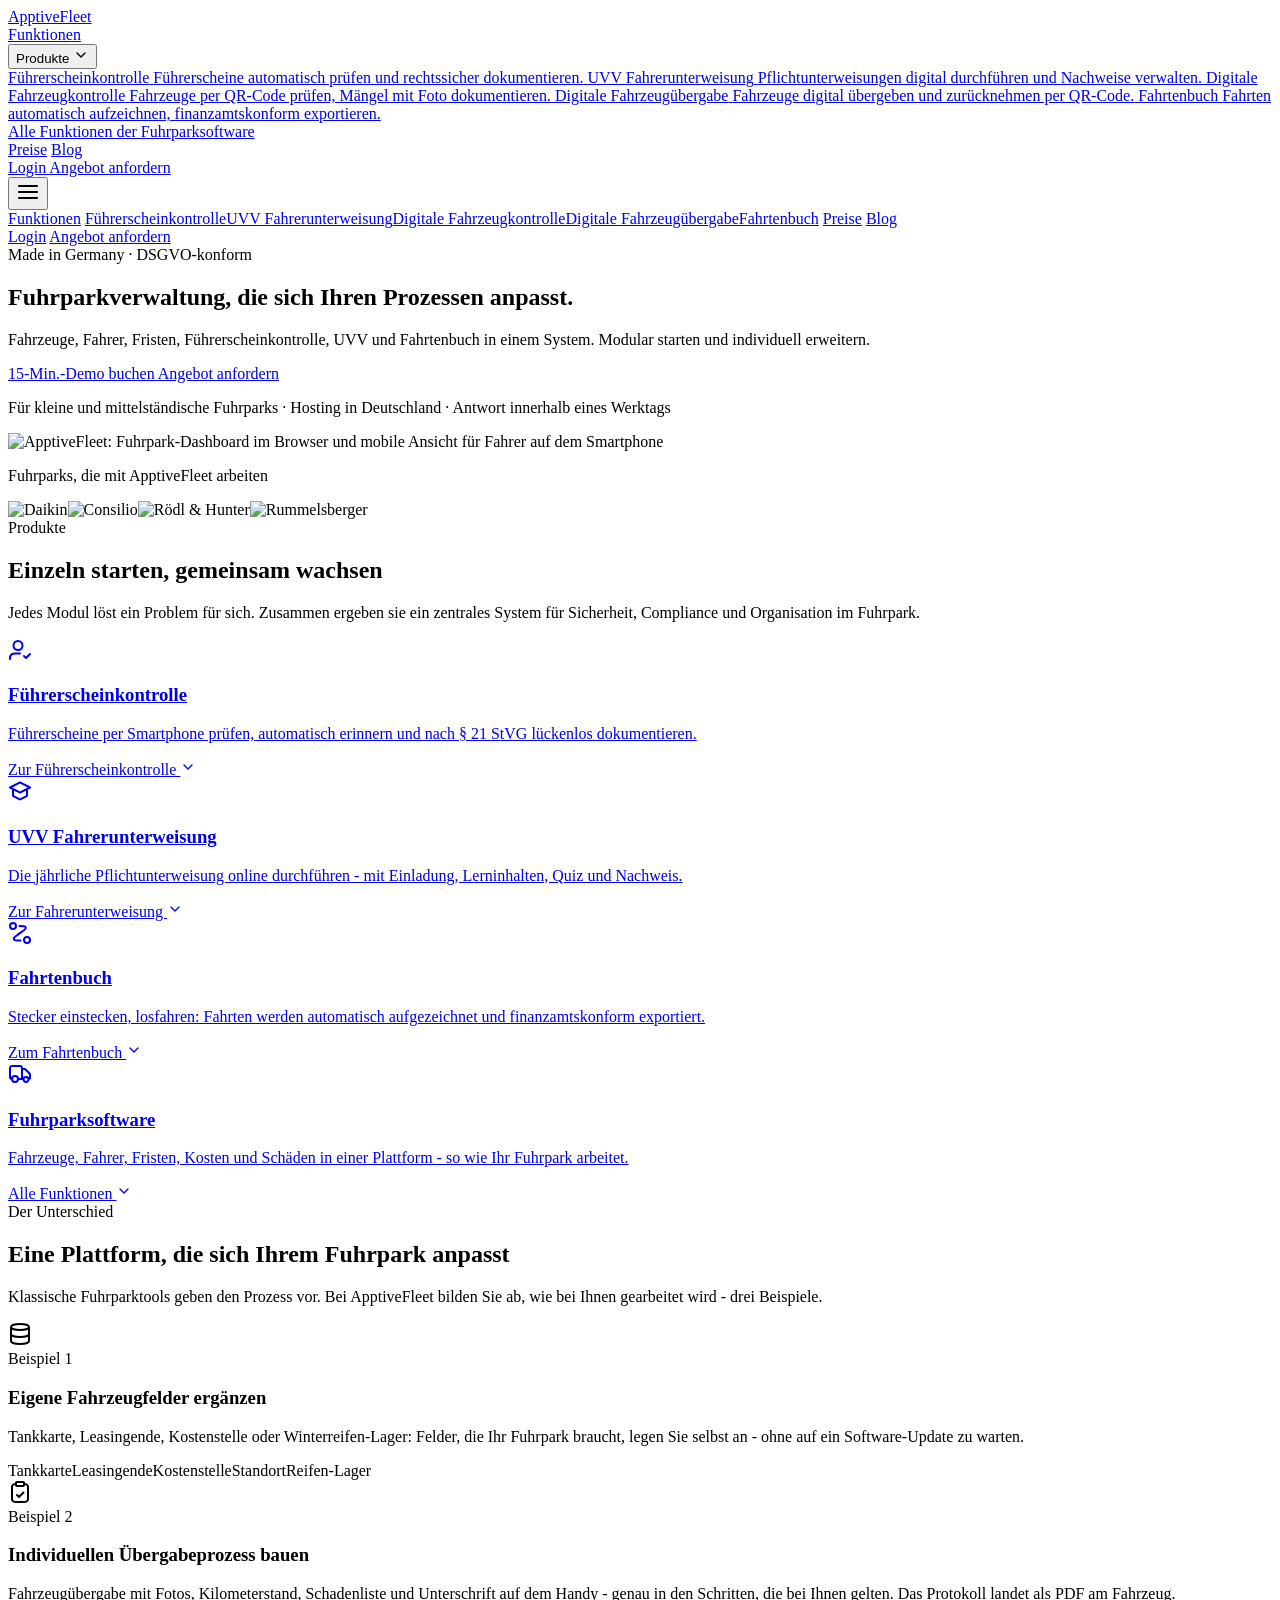
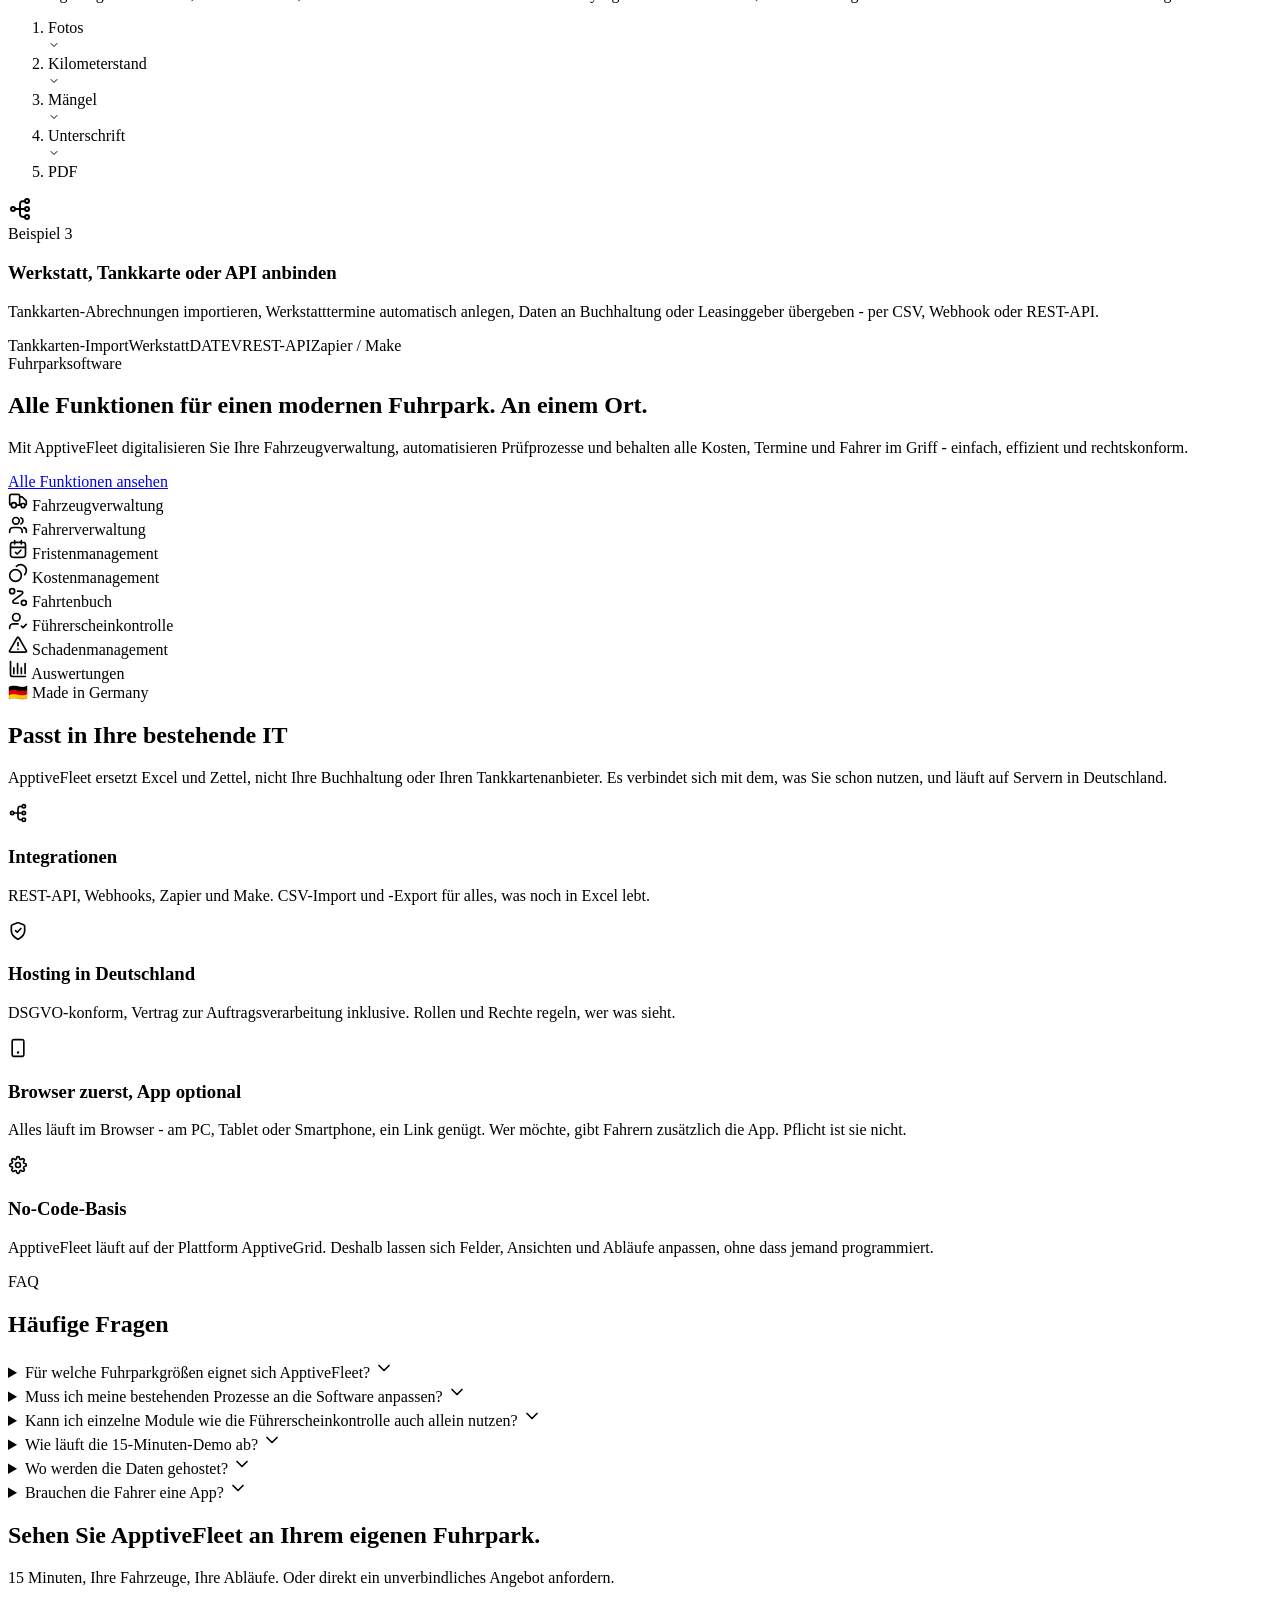
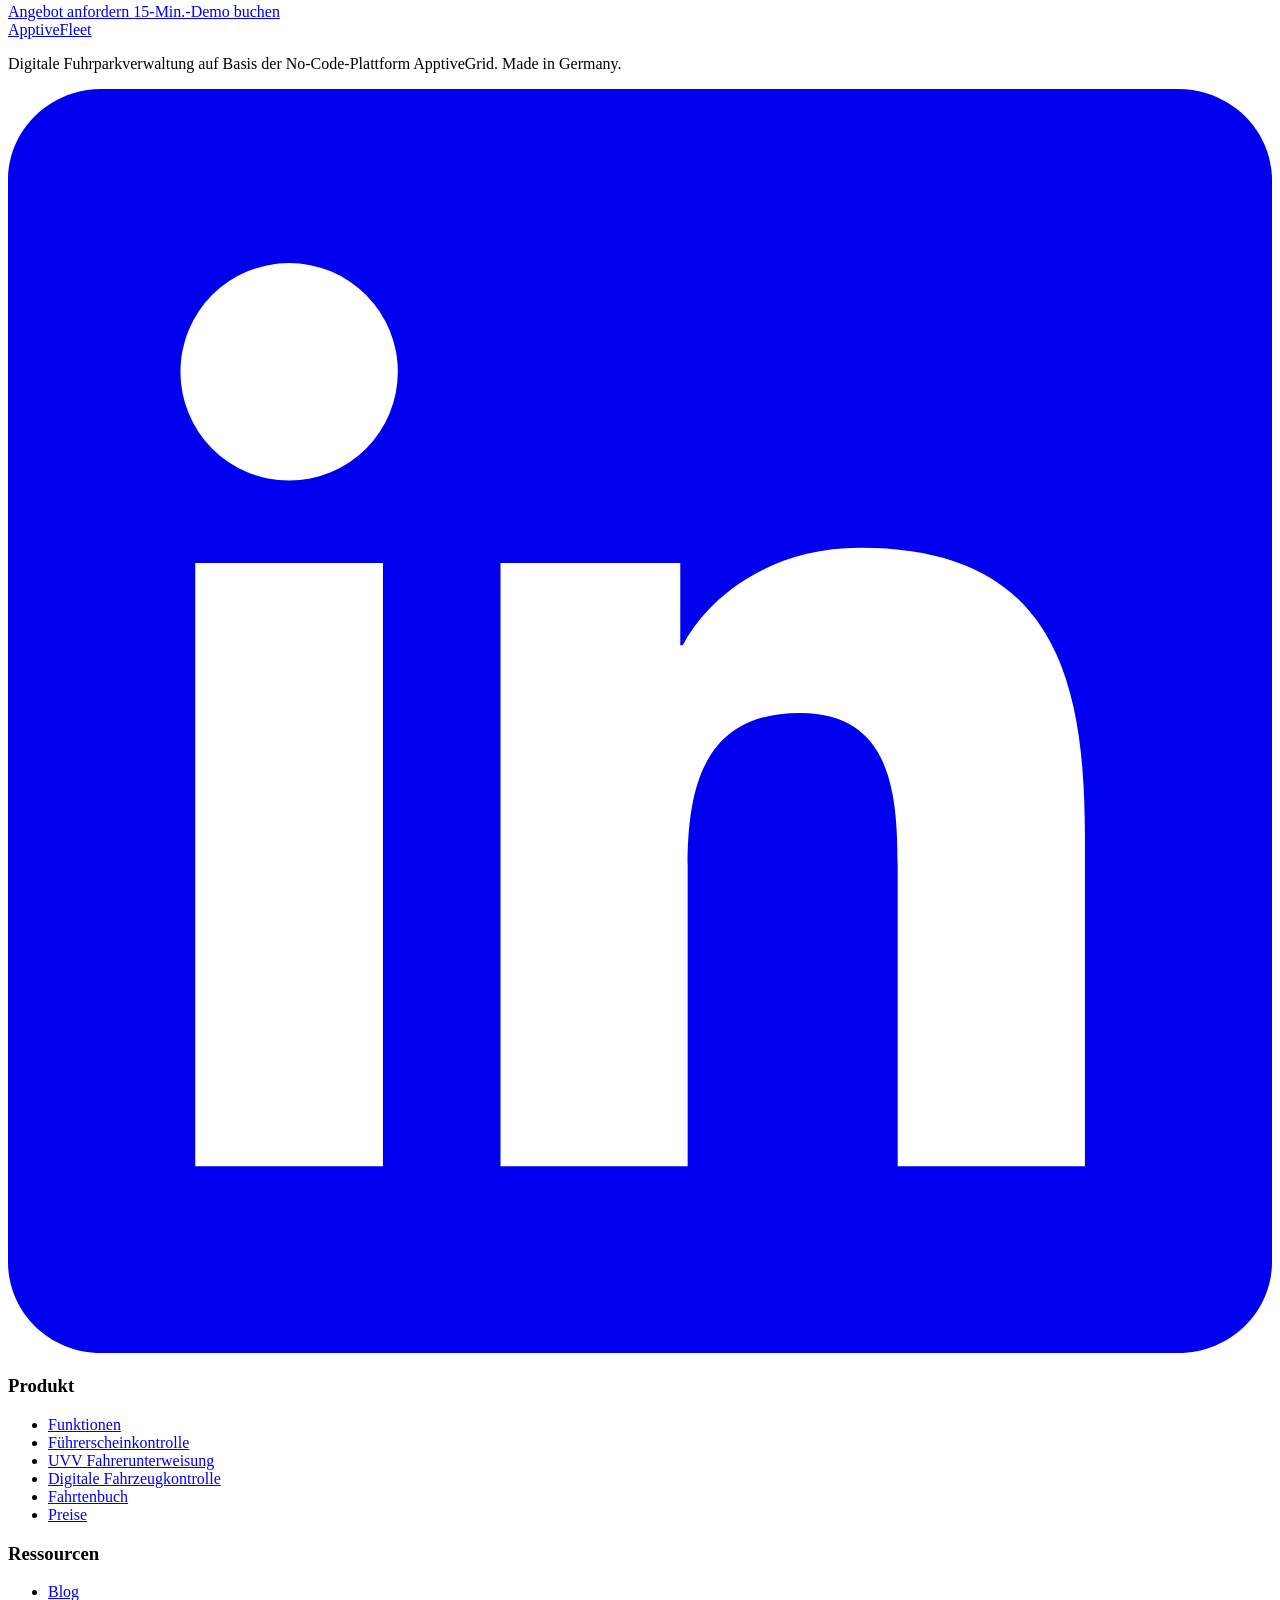
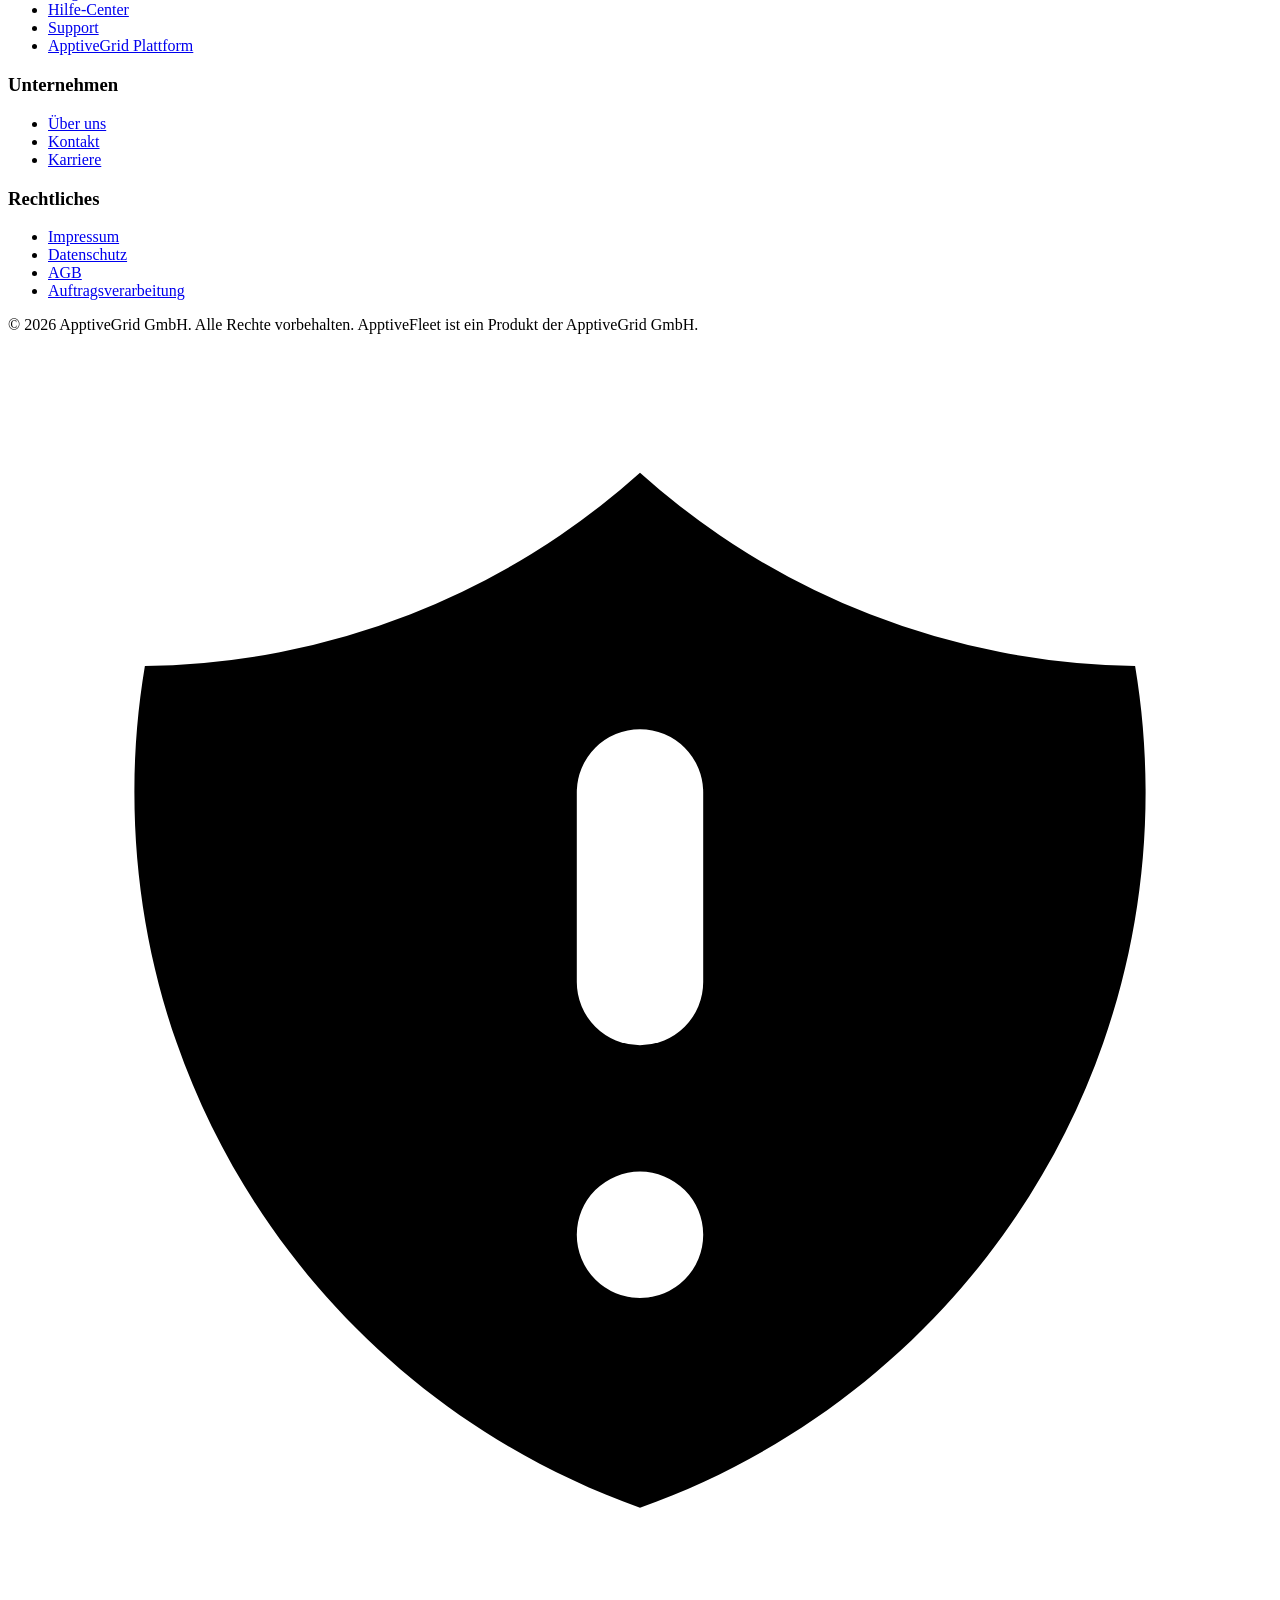
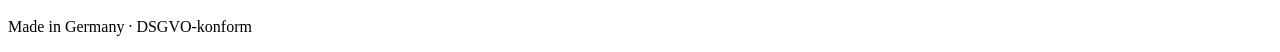
==== commit c81015c8: "deploy: 774adbfb7466574c68486a231fcd1e4e6ffb2c95 ApptiveGrid/apptivefleet-webseite@774adbfb7466574c6" ====
--- a/index.html
+++ b/index.html
@@ -1,11 +1,11 @@
-<!DOCTYPE html><html lang="de"> <head><meta charset="UTF-8"><meta name="viewport" content="width=device-width, initial-scale=1.0"><title>ApptiveFleet: Fuhrparkverwaltung, die sich Ihren Prozessen anpasst</title><meta name="description" content="Fahrzeuge, Fahrer, Fristen, Führerscheinkontrolle, UVV und Fahrtenbuch in einem System. Modular starten und individuell erweitern. Für kleine und mittelständische Fuhrparks, Hosting in Deutschland."><meta name="robots" content="noindex, nofollow"><link rel="canonical" href="https://apptivegrid.github.io/apptivefleet-webseite-staging"><!-- Open Graph --><meta property="og:title" content="ApptiveFleet: Fuhrparkverwaltung, die sich Ihren Prozessen anpasst"><meta property="og:description" content="Fahrzeuge, Fahrer, Fristen, Führerscheinkontrolle, UVV und Fahrtenbuch in einem System. Modular starten und individuell erweitern. Für kleine und mittelständische Fuhrparks, Hosting in Deutschland."><meta property="og:url" content="https://apptivegrid.github.io/apptivefleet-webseite-staging"><meta property="og:image" content="https://apptivegrid.github.io/apptivefleet-webseite-staging/og-default.png"><meta property="og:type" content="website"><meta property="og:locale" content="de_DE"><meta property="og:site_name" content="ApptiveFleet"><!-- Twitter Card --><meta name="twitter:card" content="summary_large_image"><meta name="twitter:title" content="ApptiveFleet: Fuhrparkverwaltung, die sich Ihren Prozessen anpasst"><meta name="twitter:description" content="Fahrzeuge, Fahrer, Fristen, Führerscheinkontrolle, UVV und Fahrtenbuch in einem System. Modular starten und individuell erweitern. Für kleine und mittelständische Fuhrparks, Hosting in Deutschland."><meta name="twitter:image" content="https://apptivegrid.github.io/apptivefleet-webseite-staging/og-default.png"><!-- Favicon --><link rel="icon" type="image/svg+xml" href="/apptivefleet-webseite-staging/favicon.svg"><link rel="icon" type="image/png" href="/apptivefleet-webseite-staging/favicon.png"><script type="application/ld+json">{"@context":"https://schema.org","@type":"FAQPage","mainEntity":[{"@type":"Question","name":"Für welche Fuhrparkgrößen eignet sich ApptiveFleet?","acceptedAnswer":{"@type":"Answer","text":"Vom Handwerksbetrieb mit zehn Fahrzeugen bis zur Flotte mit mehreren hundert Fahrzeugen an mehreren Standorten. Die Pakete Kompakt, Business und Enterprise wachsen mit - Details stehen auf der Preisseite."}},{"@type":"Question","name":"Muss ich meine bestehenden Prozesse an die Software anpassen?","acceptedAnswer":{"@type":"Answer","text":"Nein. Felder, Ansichten, Rollen und Workflows lassen sich an Ihren Ablauf anpassen, statt umgekehrt. Beim Onboarding bilden wir Ihre Übergabe, Ihre Fristen und Ihre Zuständigkeiten gemeinsam ab."}},{"@type":"Question","name":"Kann ich einzelne Module wie die Führerscheinkontrolle auch allein nutzen?","acceptedAnswer":{"@type":"Answer","text":"Ja. Führerscheinkontrolle, UVV Fahrerunterweisung und Fahrtenbuch funktionieren einzeln und lassen sich jederzeit zur vollständigen Fuhrparksoftware ausbauen."}},{"@type":"Question","name":"Wie läuft die 15-Minuten-Demo ab?","acceptedAnswer":{"@type":"Answer","text":"Sie wählen einen Termin im Kalender, wir zeigen Ihnen ApptiveFleet anhand Ihres Fuhrparks: Fahrzeuge, Fahrer, eine Führerscheinkontrolle und die Erinnerungen. Danach wissen Sie, ob es passt."}},{"@type":"Question","name":"Wo werden die Daten gehostet?","acceptedAnswer":{"@type":"Answer","text":"In Deutschland. ApptiveFleet ist DSGVO-konform, ein Vertrag zur Auftragsverarbeitung steht bereit."}},{"@type":"Question","name":"Brauchen die Fahrer eine App?","acceptedAnswer":{"@type":"Answer","text":"Nein. Führerscheinkontrolle, Abfahrtskontrolle, Schadenmeldung und Unterweisung laufen im Browser des Smartphones, die Fahrer bekommen einen Link. Eine App gibt es zusätzlich für Teams, die lieber damit arbeiten."}}]}</script><link rel="sitemap" href="/apptivefleet-webseite-staging/sitemap.xml"><link rel="stylesheet" href="/apptivefleet-webseite-staging/_astro/index.-8RAmLun.css"><script type="module">const e=document.getElementById("mobile-menu-btn"),n=document.getElementById("mobile-menu");e?.addEventListener("click",()=>{n?.classList.toggle("hidden")});
+<!DOCTYPE html><html lang="de"> <head><meta charset="UTF-8"><meta name="viewport" content="width=device-width, initial-scale=1.0"><title>ApptiveFleet: Fuhrparkverwaltung, die sich Ihren Prozessen anpasst</title><meta name="description" content="Fahrzeuge, Fahrer, Fristen, Führerscheinkontrolle, UVV und Fahrtenbuch in einem System. Modular starten und individuell erweitern. Für kleine und mittelständische Fuhrparks, Hosting in Deutschland."><meta name="robots" content="noindex, nofollow"><link rel="canonical" href="https://apptivegrid.github.io/apptivefleet-webseite-staging"><!-- Open Graph --><meta property="og:title" content="ApptiveFleet: Fuhrparkverwaltung, die sich Ihren Prozessen anpasst"><meta property="og:description" content="Fahrzeuge, Fahrer, Fristen, Führerscheinkontrolle, UVV und Fahrtenbuch in einem System. Modular starten und individuell erweitern. Für kleine und mittelständische Fuhrparks, Hosting in Deutschland."><meta property="og:url" content="https://apptivegrid.github.io/apptivefleet-webseite-staging"><meta property="og:image" content="https://apptivegrid.github.io/apptivefleet-webseite-staging/og-default.png"><meta property="og:type" content="website"><meta property="og:locale" content="de_DE"><meta property="og:site_name" content="ApptiveFleet"><!-- Twitter Card --><meta name="twitter:card" content="summary_large_image"><meta name="twitter:title" content="ApptiveFleet: Fuhrparkverwaltung, die sich Ihren Prozessen anpasst"><meta name="twitter:description" content="Fahrzeuge, Fahrer, Fristen, Führerscheinkontrolle, UVV und Fahrtenbuch in einem System. Modular starten und individuell erweitern. Für kleine und mittelständische Fuhrparks, Hosting in Deutschland."><meta name="twitter:image" content="https://apptivegrid.github.io/apptivefleet-webseite-staging/og-default.png"><!-- Favicon --><link rel="icon" type="image/svg+xml" href="/apptivefleet-webseite-staging/favicon.svg"><link rel="icon" type="image/png" href="/apptivefleet-webseite-staging/favicon.png"><script type="application/ld+json">{"@context":"https://schema.org","@type":"FAQPage","mainEntity":[{"@type":"Question","name":"Für welche Fuhrparkgrößen eignet sich ApptiveFleet?","acceptedAnswer":{"@type":"Answer","text":"Vom Handwerksbetrieb mit zehn Fahrzeugen bis zur Flotte mit mehreren hundert Fahrzeugen an mehreren Standorten. Die Pakete Kompakt, Business und Enterprise wachsen mit - Details stehen auf der Preisseite."}},{"@type":"Question","name":"Muss ich meine bestehenden Prozesse an die Software anpassen?","acceptedAnswer":{"@type":"Answer","text":"Nein. Felder, Ansichten, Rollen und Workflows lassen sich an Ihren Ablauf anpassen, statt umgekehrt. Beim Onboarding bilden wir Ihre Übergabe, Ihre Fristen und Ihre Zuständigkeiten gemeinsam ab."}},{"@type":"Question","name":"Kann ich einzelne Module wie die Führerscheinkontrolle auch allein nutzen?","acceptedAnswer":{"@type":"Answer","text":"Ja. Führerscheinkontrolle, UVV Fahrerunterweisung und Fahrtenbuch funktionieren einzeln und lassen sich jederzeit zur vollständigen Fuhrparksoftware ausbauen."}},{"@type":"Question","name":"Wie läuft die 15-Minuten-Demo ab?","acceptedAnswer":{"@type":"Answer","text":"Sie wählen einen Termin im Kalender, wir zeigen Ihnen ApptiveFleet anhand Ihres Fuhrparks: Fahrzeuge, Fahrer, eine Führerscheinkontrolle und die Erinnerungen. Danach wissen Sie, ob es passt."}},{"@type":"Question","name":"Wo werden die Daten gehostet?","acceptedAnswer":{"@type":"Answer","text":"In Deutschland. ApptiveFleet ist DSGVO-konform, ein Vertrag zur Auftragsverarbeitung steht bereit."}},{"@type":"Question","name":"Brauchen die Fahrer eine App?","acceptedAnswer":{"@type":"Answer","text":"Nein. Führerscheinkontrolle, Abfahrtskontrolle, Schadenmeldung und Unterweisung laufen im Browser des Smartphones, die Fahrer bekommen einen Link. Eine App gibt es zusätzlich für Teams, die lieber damit arbeiten."}}]}</script><link rel="sitemap" href="/apptivefleet-webseite-staging/sitemap.xml"><link rel="stylesheet" href="/apptivefleet-webseite-staging/_astro/index.DpPLeoBj.css"><script type="module">const e=document.getElementById("mobile-menu-btn"),n=document.getElementById("mobile-menu");e?.addEventListener("click",()=>{n?.classList.toggle("hidden")});
 </script></head> <body class="flex flex-col min-h-screen bg-white"> <header class="sticky top-0 z-50 bg-white/95 backdrop-blur border-b border-gray-100"> <nav class="max-w-6xl mx-auto px-4 sm:px-6 lg:px-8"> <div class="flex items-center justify-between h-16"> <!-- Logo --> <a href="/apptivefleet-webseite-staging/" class="flex items-center shrink-0"> <img src="/apptivefleet-webseite-staging/logo-light.svg" alt="ApptiveFleet" class="h-7 w-auto max-w-none" onerror="this.style.display='none';this.nextElementSibling.style.display='block'"> <span class="text-xl font-bold text-brand-600" style="display:none">ApptiveFleet</span> </a> <!-- Desktop Nav --> <div class="hidden lg:flex items-center gap-1"> <a href="/apptivefleet-webseite-staging/funktionen" class="px-4 py-2 rounded-lg text-sm font-medium transition-colors text-gray-600 hover:text-gray-900 hover:bg-gray-50">Funktionen</a> <!-- Products Dropdown --> <div class="relative group"> <button class="text-gray-600 hover:text-gray-900 hover:bg-gray-50 px-4 py-2 rounded-lg text-sm font-medium transition-colors flex items-center gap-1">
 Produkte
-<svg viewBox="0 0 24 24" width="16" height="16" stroke="currentColor" stroke-width="2" fill="none" stroke-linecap="round" stroke-linejoin="round" aria-hidden="true" class=""><path d="m6 9 6 6 6-6"/></svg> </button> <div class="absolute top-full left-0 mt-1 w-80 bg-white rounded-xl shadow-lg border border-gray-100 py-2 opacity-0 invisible group-hover:opacity-100 group-hover:visible transition-all duration-200"> <a href="/apptivefleet-webseite-staging/fuhrerscheinkontrolle" class="block px-4 py-2.5 hover:bg-gray-50"> <span class="block text-sm font-medium text-gray-900">Führerscheinkontrolle</span> <span class="block text-xs text-gray-500 mt-0.5">Führerscheine automatisch prüfen und rechtssicher dokumentieren.</span> </a><a href="/apptivefleet-webseite-staging/uvv-fahrerunterweisung" class="block px-4 py-2.5 hover:bg-gray-50"> <span class="block text-sm font-medium text-gray-900">UVV Fahrerunterweisung</span> <span class="block text-xs text-gray-500 mt-0.5">Pflichtunterweisungen digital durchführen und Nachweise verwalten.</span> </a><a href="/apptivefleet-webseite-staging/fahrtenbuch" class="block px-4 py-2.5 hover:bg-gray-50"> <span class="block text-sm font-medium text-gray-900">Fahrtenbuch</span> <span class="block text-xs text-gray-500 mt-0.5">Fahrten automatisch aufzeichnen, finanzamtskonform exportieren.</span> </a> <div class="my-1 border-t border-gray-100"></div> <a href="/apptivefleet-webseite-staging/funktionen" class="block px-4 py-2 text-sm font-medium text-brand-700 hover:bg-gray-50">Alle Funktionen der Fuhrparksoftware</a> </div> </div> <a href="/apptivefleet-webseite-staging/preise" class="px-4 py-2 rounded-lg text-sm font-medium transition-colors text-gray-600 hover:text-gray-900 hover:bg-gray-50">Preise</a> <a href="/apptivefleet-webseite-staging/blog" class="px-4 py-2 rounded-lg text-sm font-medium transition-colors text-gray-600 hover:text-gray-900 hover:bg-gray-50">Blog</a> </div> <!-- CTA Buttons --> <div class="hidden lg:flex items-center gap-3"> <a href="https://app.apptivegrid.de" class="text-sm font-medium text-gray-600 hover:text-gray-900 plausible-event-name=Login+Click plausible-event-position=nav">
+<svg viewBox="0 0 24 24" width="16" height="16" stroke="currentColor" stroke-width="2" fill="none" stroke-linecap="round" stroke-linejoin="round" aria-hidden="true" class=""><path d="m6 9 6 6 6-6"/></svg> </button> <div class="absolute top-full left-0 mt-1 w-80 bg-white rounded-xl shadow-lg border border-gray-100 py-2 opacity-0 invisible group-hover:opacity-100 group-hover:visible transition-all duration-200"> <a href="/apptivefleet-webseite-staging/fuhrerscheinkontrolle" class="block px-4 py-2.5 hover:bg-gray-50"> <span class="block text-sm font-medium text-gray-900">Führerscheinkontrolle</span> <span class="block text-xs text-gray-500 mt-0.5">Führerscheine automatisch prüfen und rechtssicher dokumentieren.</span> </a><a href="/apptivefleet-webseite-staging/uvv-fahrerunterweisung" class="block px-4 py-2.5 hover:bg-gray-50"> <span class="block text-sm font-medium text-gray-900">UVV Fahrerunterweisung</span> <span class="block text-xs text-gray-500 mt-0.5">Pflichtunterweisungen digital durchführen und Nachweise verwalten.</span> </a><a href="/apptivefleet-webseite-staging/digitale-fahrzeugkontrolle" class="block px-4 py-2.5 hover:bg-gray-50"> <span class="block text-sm font-medium text-gray-900">Digitale Fahrzeugkontrolle</span> <span class="block text-xs text-gray-500 mt-0.5">Fahrzeuge per QR-Code prüfen, Mängel mit Foto dokumentieren.</span> </a><a href="/apptivefleet-webseite-staging/digitale-fahrzeuguebergabe" class="block px-4 py-2.5 hover:bg-gray-50"> <span class="block text-sm font-medium text-gray-900">Digitale Fahrzeugübergabe</span> <span class="block text-xs text-gray-500 mt-0.5">Fahrzeuge digital übergeben und zurücknehmen per QR-Code.</span> </a><a href="/apptivefleet-webseite-staging/fahrtenbuch" class="block px-4 py-2.5 hover:bg-gray-50"> <span class="block text-sm font-medium text-gray-900">Fahrtenbuch</span> <span class="block text-xs text-gray-500 mt-0.5">Fahrten automatisch aufzeichnen, finanzamtskonform exportieren.</span> </a> <div class="my-1 border-t border-gray-100"></div> <a href="/apptivefleet-webseite-staging/funktionen" class="block px-4 py-2 text-sm font-medium text-brand-700 hover:bg-gray-50">Alle Funktionen der Fuhrparksoftware</a> </div> </div> <a href="/apptivefleet-webseite-staging/preise" class="px-4 py-2 rounded-lg text-sm font-medium transition-colors text-gray-600 hover:text-gray-900 hover:bg-gray-50">Preise</a> <a href="/apptivefleet-webseite-staging/blog" class="px-4 py-2 rounded-lg text-sm font-medium transition-colors text-gray-600 hover:text-gray-900 hover:bg-gray-50">Blog</a> </div> <!-- CTA Buttons --> <div class="hidden lg:flex items-center gap-3"> <a href="https://app.apptivegrid.de" class="text-sm font-medium text-gray-600 hover:text-gray-900 plausible-event-name=Login+Click plausible-event-position=nav">
 Login
 </a> <a href="https://app.apptivegrid.de/api/r/64074500c689b71134b2b18b/67bc8a3908539c05c5eb4348/BDOmRVrRfuAzfyGa0wxQZo3hGrhTQVvse4fcELm6D6bXmucHdvv" class="btn-primary text-sm py-2 px-4 whitespace-nowrap plausible-event-name=Offer+Request plausible-event-position=nav">
 Angebot anfordern
-</a> </div> <!-- Mobile Menu Button --> <button id="mobile-menu-btn" class="lg:hidden p-2 rounded-lg text-gray-600 hover:bg-gray-50" aria-label="Menü öffnen"> <svg viewBox="0 0 24 24" width="24" height="24" stroke="currentColor" stroke-width="2" fill="none" stroke-linecap="round" stroke-linejoin="round" aria-hidden="true" class=""><path d="M3 12h18M3 6h18M3 18h18"/></svg> </button> </div> <!-- Mobile Menu --> <div id="mobile-menu" class="hidden lg:hidden pb-4 border-t border-gray-100 mt-2 pt-4"> <div class="flex flex-col gap-1"> <a href="/apptivefleet-webseite-staging/funktionen" class="px-3 py-2 text-sm font-medium text-gray-700 hover:bg-gray-50 rounded-lg">Funktionen</a> <a href="/apptivefleet-webseite-staging/fuhrerscheinkontrolle" class="px-3 py-2 text-sm font-medium text-gray-700 hover:bg-gray-50 rounded-lg">Führerscheinkontrolle</a><a href="/apptivefleet-webseite-staging/uvv-fahrerunterweisung" class="px-3 py-2 text-sm font-medium text-gray-700 hover:bg-gray-50 rounded-lg">UVV Fahrerunterweisung</a><a href="/apptivefleet-webseite-staging/fahrtenbuch" class="px-3 py-2 text-sm font-medium text-gray-700 hover:bg-gray-50 rounded-lg">Fahrtenbuch</a> <a href="/apptivefleet-webseite-staging/preise" class="px-3 py-2 text-sm font-medium text-gray-700 hover:bg-gray-50 rounded-lg">Preise</a> <a href="/apptivefleet-webseite-staging/blog" class="px-3 py-2 text-sm font-medium text-gray-700 hover:bg-gray-50 rounded-lg">Blog</a> <div class="border-t border-gray-100 my-2"></div> <a href="https://app.apptivegrid.de" class="px-3 py-2 text-sm font-medium text-gray-700 hover:bg-gray-50 rounded-lg plausible-event-name=Login+Click plausible-event-position=nav-mobile">Login</a> <a href="https://app.apptivegrid.de/api/r/64074500c689b71134b2b18b/67bc8a3908539c05c5eb4348/BDOmRVrRfuAzfyGa0wxQZo3hGrhTQVvse4fcELm6D6bXmucHdvv" class="btn-primary text-sm mt-1 text-center plausible-event-name=Offer+Request plausible-event-position=nav-mobile">Angebot anfordern</a> </div> </div> </nav> </header>  <main class="flex-1">   <section class="relative bg-white overflow-hidden"> <div class="absolute inset-0 bg-gradient-to-br from-brand-50/70 to-white pointer-events-none"></div> <div class="relative max-w-6xl mx-auto px-4 sm:px-6 lg:px-8 pt-20 pb-12 md:pt-28 md:pb-16"> <div class="max-w-3xl"> <div class="inline-flex items-center gap-2 bg-brand-50 text-brand-700 rounded-full px-4 py-1.5 text-sm font-medium mb-6"> <span class="w-2 h-2 bg-brand-500 rounded-full"></span>
+</a> </div> <!-- Mobile Menu Button --> <button id="mobile-menu-btn" class="lg:hidden p-2 rounded-lg text-gray-600 hover:bg-gray-50" aria-label="Menü öffnen"> <svg viewBox="0 0 24 24" width="24" height="24" stroke="currentColor" stroke-width="2" fill="none" stroke-linecap="round" stroke-linejoin="round" aria-hidden="true" class=""><path d="M3 12h18M3 6h18M3 18h18"/></svg> </button> </div> <!-- Mobile Menu --> <div id="mobile-menu" class="hidden lg:hidden pb-4 border-t border-gray-100 mt-2 pt-4"> <div class="flex flex-col gap-1"> <a href="/apptivefleet-webseite-staging/funktionen" class="px-3 py-2 text-sm font-medium text-gray-700 hover:bg-gray-50 rounded-lg">Funktionen</a> <a href="/apptivefleet-webseite-staging/fuhrerscheinkontrolle" class="px-3 py-2 text-sm font-medium text-gray-700 hover:bg-gray-50 rounded-lg">Führerscheinkontrolle</a><a href="/apptivefleet-webseite-staging/uvv-fahrerunterweisung" class="px-3 py-2 text-sm font-medium text-gray-700 hover:bg-gray-50 rounded-lg">UVV Fahrerunterweisung</a><a href="/apptivefleet-webseite-staging/digitale-fahrzeugkontrolle" class="px-3 py-2 text-sm font-medium text-gray-700 hover:bg-gray-50 rounded-lg">Digitale Fahrzeugkontrolle</a><a href="/apptivefleet-webseite-staging/digitale-fahrzeuguebergabe" class="px-3 py-2 text-sm font-medium text-gray-700 hover:bg-gray-50 rounded-lg">Digitale Fahrzeugübergabe</a><a href="/apptivefleet-webseite-staging/fahrtenbuch" class="px-3 py-2 text-sm font-medium text-gray-700 hover:bg-gray-50 rounded-lg">Fahrtenbuch</a> <a href="/apptivefleet-webseite-staging/preise" class="px-3 py-2 text-sm font-medium text-gray-700 hover:bg-gray-50 rounded-lg">Preise</a> <a href="/apptivefleet-webseite-staging/blog" class="px-3 py-2 text-sm font-medium text-gray-700 hover:bg-gray-50 rounded-lg">Blog</a> <div class="border-t border-gray-100 my-2"></div> <a href="https://app.apptivegrid.de" class="px-3 py-2 text-sm font-medium text-gray-700 hover:bg-gray-50 rounded-lg plausible-event-name=Login+Click plausible-event-position=nav-mobile">Login</a> <a href="https://app.apptivegrid.de/api/r/64074500c689b71134b2b18b/67bc8a3908539c05c5eb4348/BDOmRVrRfuAzfyGa0wxQZo3hGrhTQVvse4fcELm6D6bXmucHdvv" class="btn-primary text-sm mt-1 text-center plausible-event-name=Offer+Request plausible-event-position=nav-mobile">Angebot anfordern</a> </div> </div> </nav> </header>  <main class="flex-1">   <section class="relative bg-white overflow-hidden"> <div class="absolute inset-0 bg-gradient-to-br from-brand-50/70 to-white pointer-events-none"></div> <div class="relative max-w-6xl mx-auto px-4 sm:px-6 lg:px-8 pt-20 pb-12 md:pt-28 md:pb-16"> <div class="max-w-3xl"> <div class="inline-flex items-center gap-2 bg-brand-50 text-brand-700 rounded-full px-4 py-1.5 text-sm font-medium mb-6"> <span class="w-2 h-2 bg-brand-500 rounded-full"></span>
 Made in Germany · DSGVO-konform
 </div> <h1 class="text-4xl md:text-5xl lg:text-6xl font-bold leading-tight text-gray-900">
 Fuhrparkverwaltung, die sich <span class="text-brand-600">Ihren Prozessen anpasst.</span> </h1> <p class="mt-6 text-xl text-gray-600 max-w-2xl">
@@ -26,7 +26,7 @@
 ApptiveFleet ersetzt Excel und Zettel, nicht Ihre Buchhaltung oder Ihren Tankkartenanbieter. Es verbindet sich mit dem, was Sie schon nutzen, und läuft auf Servern in Deutschland.
 </p> </div> <div class="grid sm:grid-cols-2 lg:grid-cols-4 gap-6"> <div> <div class="w-10 h-10 bg-white/10 rounded-xl flex items-center justify-center mb-3"> <svg viewBox="0 0 24 24" width="20" height="20" stroke="currentColor" stroke-width="2" fill="none" stroke-linecap="round" stroke-linejoin="round" aria-hidden="true" class="text-brand-300"><path d="M17 20h-.2c-1.68 0-2.52 0-3.162-.327a3 3 0 0 1-1.311-1.311C12 17.72 12 16.88 12 15.2V8.8c0-1.68 0-2.52.327-3.162a3 3 0 0 1 1.311-1.311C14.28 4 15.12 4 16.8 4h.2m0 16a2 2 0 1 0 4 0 2 2 0 0 0-4 0Zm0-16a2 2 0 1 0 4 0 2 2 0 0 0-4 0ZM7 12h10M7 12a2 2 0 1 1-4 0 2 2 0 0 1 4 0Zm10 0a2 2 0 1 0 4 0 2 2 0 0 0-4 0Z"/></svg> </div> <h3 class="font-semibold text-white mb-1">Integrationen</h3> <p class="text-sm text-gray-300 leading-relaxed">REST-API, Webhooks, Zapier und Make. CSV-Import und -Export für alles, was noch in Excel lebt.</p> </div><div> <div class="w-10 h-10 bg-white/10 rounded-xl flex items-center justify-center mb-3"> <svg viewBox="0 0 24 24" width="20" height="20" stroke="currentColor" stroke-width="2" fill="none" stroke-linecap="round" stroke-linejoin="round" aria-hidden="true" class="text-brand-300"><path d="m9 11.5 2 2L15.5 9m4.5 3c0 4.908-5.354 8.478-7.302 9.615-.221.129-.332.194-.488.227a1.137 1.137 0 0 1-.42 0c-.156-.034-.267-.098-.488-.227C9.354 20.478 4 16.908 4 12V7.217c0-.799 0-1.199.13-1.542a2 2 0 0 1 .548-.79c.276-.243.65-.383 1.398-.664l5.362-2.01c.208-.078.312-.117.419-.133a1 1 0 0 1 .286 0c.107.016.21.055.419.133l5.362 2.01c.748.28 1.123.421 1.398.664a2 2 0 0 1 .547.79c.131.343.131.743.131 1.542V12Z"/></svg> </div> <h3 class="font-semibold text-white mb-1">Hosting in Deutschland</h3> <p class="text-sm text-gray-300 leading-relaxed">DSGVO-konform, Vertrag zur Auftragsverarbeitung inklusive. Rollen und Rechte regeln, wer was sieht.</p> </div><div> <div class="w-10 h-10 bg-white/10 rounded-xl flex items-center justify-center mb-3"> <svg viewBox="0 0 24 24" width="20" height="20" stroke="currentColor" stroke-width="2" fill="none" stroke-linecap="round" stroke-linejoin="round" aria-hidden="true" class="text-brand-300"><path d="M12 17.5h.01M8.2 22h7.6c1.12 0 1.68 0 2.108-.218a2 2 0 0 0 .874-.874C19 20.48 19 19.92 19 18.8V5.2c0-1.12 0-1.68-.218-2.108a2 2 0 0 0-.874-.874C17.48 2 16.92 2 15.8 2H8.2c-1.12 0-1.68 0-2.108.218a2 2 0 0 0-.874.874C5 3.52 5 4.08 5 5.2v13.6c0 1.12 0 1.68.218 2.108a2 2 0 0 0 .874.874C6.52 22 7.08 22 8.2 22Zm4.3-4.5a.5.5 0 1 1-1 0 .5.5 0 0 1 1 0Z"/></svg> </div> <h3 class="font-semibold text-white mb-1">Browser zuerst, App optional</h3> <p class="text-sm text-gray-300 leading-relaxed">Alles läuft im Browser - am PC, Tablet oder Smartphone, ein Link genügt. Wer möchte, gibt Fahrern zusätzlich die App. Pflicht ist sie nicht.</p> </div><div> <div class="w-10 h-10 bg-white/10 rounded-xl flex items-center justify-center mb-3"> <svg viewBox="0 0 24 24" width="20" height="20" stroke="currentColor" stroke-width="2" fill="none" stroke-linecap="round" stroke-linejoin="round" aria-hidden="true" class="text-brand-300"><path d="M12 15a3 3 0 1 0 0-6 3 3 0 0 0 0 6Z"/><path d="M18.727 14.727a1.5 1.5 0 0 0 .3 1.655l.055.054a1.816 1.816 0 0 1 0 2.573 1.818 1.818 0 0 1-2.573 0l-.055-.055a1.5 1.5 0 0 0-1.654-.3 1.5 1.5 0 0 0-.91 1.373v.155a1.818 1.818 0 1 1-3.636 0V20.1a1.5 1.5 0 0 0-.981-1.373 1.5 1.5 0 0 0-1.655.3l-.054.055a1.818 1.818 0 0 1-3.106-1.287 1.818 1.818 0 0 1 .533-1.286l.054-.055a1.5 1.5 0 0 0 .3-1.654 1.5 1.5 0 0 0-1.372-.91h-.155a1.818 1.818 0 1 1 0-3.636H3.9a1.5 1.5 0 0 0 1.373-.981 1.5 1.5 0 0 0-.3-1.655l-.055-.054A1.818 1.818 0 1 1 7.491 4.99l.054.054a1.5 1.5 0 0 0 1.655.3h.073a1.5 1.5 0 0 0 .909-1.372v-.155a1.818 1.818 0 0 1 3.636 0V3.9a1.499 1.499 0 0 0 .91 1.373 1.5 1.5 0 0 0 1.654-.3l.054-.055a1.817 1.817 0 0 1 2.573 0 1.819 1.819 0 0 1 0 2.573l-.055.054a1.5 1.5 0 0 0-.3 1.655v.073a1.5 1.5 0 0 0 1.373.909h.155a1.818 1.818 0 0 1 0 3.636H20.1a1.499 1.499 0 0 0-1.373.91Z"/></svg> </div> <h3 class="font-semibold text-white mb-1">No-Code-Basis</h3> <p class="text-sm text-gray-300 leading-relaxed">ApptiveFleet läuft auf der Plattform ApptiveGrid. Deshalb lassen sich Felder, Ansichten und Abläufe anpassen, ohne dass jemand programmiert.</p> </div> </div> </div> </div> </section> <section class="section scroll-mt-32 bg-gray-50"> <div class="container"> <div class="text-center mb-12"> <span class="section-label">FAQ</span> <h2 class="section-title">Häufige Fragen</h2> </div> <div class="max-w-3xl mx-auto space-y-4"> <details class="bg-white rounded-2xl border border-gray-100 p-6 group"> <summary class="flex items-center justify-between cursor-pointer list-none"> <span class="font-semibold text-gray-900">Für welche Fuhrparkgrößen eignet sich ApptiveFleet?</span> <svg viewBox="0 0 24 24" width="20" height="20" stroke="currentColor" stroke-width="2" fill="none" stroke-linecap="round" stroke-linejoin="round" aria-hidden="true" class="text-gray-400 flex-shrink-0 ml-4 group-open:rotate-180 transition-transform"><path d="m6 9 6 6 6-6"/></svg> </summary> <p class="mt-4 text-gray-600 leading-relaxed">Vom Handwerksbetrieb mit zehn Fahrzeugen bis zur Flotte mit mehreren hundert Fahrzeugen an mehreren Standorten. Die Pakete Kompakt, Business und Enterprise wachsen mit - Details stehen auf der Preisseite.</p> </details><details class="bg-white rounded-2xl border border-gray-100 p-6 group"> <summary class="flex items-center justify-between cursor-pointer list-none"> <span class="font-semibold text-gray-900">Muss ich meine bestehenden Prozesse an die Software anpassen?</span> <svg viewBox="0 0 24 24" width="20" height="20" stroke="currentColor" stroke-width="2" fill="none" stroke-linecap="round" stroke-linejoin="round" aria-hidden="true" class="text-gray-400 flex-shrink-0 ml-4 group-open:rotate-180 transition-transform"><path d="m6 9 6 6 6-6"/></svg> </summary> <p class="mt-4 text-gray-600 leading-relaxed">Nein. Felder, Ansichten, Rollen und Workflows lassen sich an Ihren Ablauf anpassen, statt umgekehrt. Beim Onboarding bilden wir Ihre Übergabe, Ihre Fristen und Ihre Zuständigkeiten gemeinsam ab.</p> </details><details class="bg-white rounded-2xl border border-gray-100 p-6 group"> <summary class="flex items-center justify-between cursor-pointer list-none"> <span class="font-semibold text-gray-900">Kann ich einzelne Module wie die Führerscheinkontrolle auch allein nutzen?</span> <svg viewBox="0 0 24 24" width="20" height="20" stroke="currentColor" stroke-width="2" fill="none" stroke-linecap="round" stroke-linejoin="round" aria-hidden="true" class="text-gray-400 flex-shrink-0 ml-4 group-open:rotate-180 transition-transform"><path d="m6 9 6 6 6-6"/></svg> </summary> <p class="mt-4 text-gray-600 leading-relaxed">Ja. Führerscheinkontrolle, UVV Fahrerunterweisung und Fahrtenbuch funktionieren einzeln und lassen sich jederzeit zur vollständigen Fuhrparksoftware ausbauen.</p> </details><details class="bg-white rounded-2xl border border-gray-100 p-6 group"> <summary class="flex items-center justify-between cursor-pointer list-none"> <span class="font-semibold text-gray-900">Wie läuft die 15-Minuten-Demo ab?</span> <svg viewBox="0 0 24 24" width="20" height="20" stroke="currentColor" stroke-width="2" fill="none" stroke-linecap="round" stroke-linejoin="round" aria-hidden="true" class="text-gray-400 flex-shrink-0 ml-4 group-open:rotate-180 transition-transform"><path d="m6 9 6 6 6-6"/></svg> </summary> <p class="mt-4 text-gray-600 leading-relaxed">Sie wählen einen Termin im Kalender, wir zeigen Ihnen ApptiveFleet anhand Ihres Fuhrparks: Fahrzeuge, Fahrer, eine Führerscheinkontrolle und die Erinnerungen. Danach wissen Sie, ob es passt.</p> </details><details class="bg-white rounded-2xl border border-gray-100 p-6 group"> <summary class="flex items-center justify-between cursor-pointer list-none"> <span class="font-semibold text-gray-900">Wo werden die Daten gehostet?</span> <svg viewBox="0 0 24 24" width="20" height="20" stroke="currentColor" stroke-width="2" fill="none" stroke-linecap="round" stroke-linejoin="round" aria-hidden="true" class="text-gray-400 flex-shrink-0 ml-4 group-open:rotate-180 transition-transform"><path d="m6 9 6 6 6-6"/></svg> </summary> <p class="mt-4 text-gray-600 leading-relaxed">In Deutschland. ApptiveFleet ist DSGVO-konform, ein Vertrag zur Auftragsverarbeitung steht bereit.</p> </details><details class="bg-white rounded-2xl border border-gray-100 p-6 group"> <summary class="flex items-center justify-between cursor-pointer list-none"> <span class="font-semibold text-gray-900">Brauchen die Fahrer eine App?</span> <svg viewBox="0 0 24 24" width="20" height="20" stroke="currentColor" stroke-width="2" fill="none" stroke-linecap="round" stroke-linejoin="round" aria-hidden="true" class="text-gray-400 flex-shrink-0 ml-4 group-open:rotate-180 transition-transform"><path d="m6 9 6 6 6-6"/></svg> </summary> <p class="mt-4 text-gray-600 leading-relaxed">Nein. Führerscheinkontrolle, Abfahrtskontrolle, Schadenmeldung und Unterweisung laufen im Browser des Smartphones, die Fahrer bekommen einen Link. Eine App gibt es zusätzlich für Teams, die lieber damit arbeiten.</p> </details> </div> </div> </section> <section class="section bg-gray-900 text-white"> <div class="container text-center"> <h2 class="text-3xl md:text-4xl font-bold">Sehen Sie ApptiveFleet an Ihrem eigenen Fuhrpark.</h2> <p class="mt-4 text-gray-300 text-lg max-w-xl mx-auto">15 Minuten, Ihre Fahrzeuge, Ihre Abläufe. Oder direkt ein unverbindliches Angebot anfordern.</p> <div class="mt-8 flex flex-col sm:flex-row gap-4 justify-center sm:flex-row-reverse"> <a href="https://app.apptivegrid.de/api/r/64074500c689b71134b2b18b/67bc8a3908539c05c5eb4348/BDOmRVrRfuAzfyGa0wxQZo3hGrhTQVvse4fcELm6D6bXmucHdvv" class="inline-flex items-center justify-center px-6 py-3 border-2 border-white/50 text-white font-semibold rounded-lg hover:bg-white/10 transition-colors text-base plausible-event-name=Offer+Request plausible-event-position=home-final"> Angebot anfordern </a> <a href="https://calendar.app.google/FcSmK6WAFwT1u4Td8" target="_blank" rel="noopener" class="btn-primary text-base plausible-event-name=Demo+Booking plausible-event-position=home-final"> 15-Min.-Demo buchen </a> </div> </div> </section>  </main> <footer class="bg-gray-900 text-gray-300"> <div class="max-w-6xl mx-auto px-4 sm:px-6 lg:px-8 py-16"> <div class="grid grid-cols-2 lg:grid-cols-5 gap-8"> <!-- Brand --> <div class="col-span-2 lg:col-span-1"> <a href="/apptivefleet-webseite-staging/" class="flex items-center"> <img src="/apptivefleet-webseite-staging/logo-dark.svg" alt="ApptiveFleet" class="h-7 w-auto max-w-none" onerror="this.style.display='none';this.nextElementSibling.style.display='block'"> <span class="text-xl font-bold text-white" style="display:none">ApptiveFleet</span> </a> <p class="mt-3 text-sm text-gray-400 leading-relaxed">
 Digitale Fuhrparkverwaltung auf Basis der No-Code-Plattform ApptiveGrid. Made in Germany.
-</p> <div class="flex gap-4 mt-4"> <a href="https://www.linkedin.com/company/apptivegrid" target="_blank" rel="noopener" aria-label="LinkedIn" class="text-gray-400 hover:text-white transition-colors"> <svg class="w-5 h-5" fill="currentColor" viewBox="0 0 24 24"> <path d="M20.447 20.452h-3.554v-5.569c0-1.328-.027-3.037-1.852-3.037-1.853 0-2.136 1.445-2.136 2.939v5.667H9.351V9h3.414v1.561h.046c.477-.9 1.637-1.85 3.37-1.85 3.601 0 4.267 2.37 4.267 5.455v6.286zM5.337 7.433a2.062 2.062 0 01-2.063-2.065 2.064 2.064 0 112.063 2.065zm1.782 13.019H3.555V9h3.564v11.452zM22.225 0H1.771C.792 0 0 .774 0 1.729v20.542C0 23.227.792 24 1.771 24h20.451C23.2 24 24 23.227 24 22.271V1.729C24 .774 23.2 0 22.222 0h.003z"></path> </svg> </a> </div> </div> <!-- Product --> <div> <h3 class="text-white font-semibold text-sm uppercase tracking-wide mb-4">Produkt</h3> <ul class="space-y-3 text-sm"> <li><a href="/apptivefleet-webseite-staging/funktionen" class="hover:text-white transition-colors">Funktionen</a></li> <li><a href="/apptivefleet-webseite-staging/fuhrerscheinkontrolle" class="hover:text-white transition-colors">Führerscheinkontrolle</a></li> <li><a href="/apptivefleet-webseite-staging/uvv-fahrerunterweisung" class="hover:text-white transition-colors">UVV Fahrerunterweisung</a></li> <li><a href="/apptivefleet-webseite-staging/fahrtenbuch" class="hover:text-white transition-colors">Fahrtenbuch</a></li> <li><a href="/apptivefleet-webseite-staging/preise" class="hover:text-white transition-colors">Preise</a></li> </ul> </div> <!-- Resources --> <div> <h3 class="text-white font-semibold text-sm uppercase tracking-wide mb-4">Ressourcen</h3> <ul class="space-y-3 text-sm"> <li><a href="/apptivefleet-webseite-staging/blog" class="hover:text-white transition-colors">Blog</a></li> <li><a href="https://docs.apptivegrid.de/" target="_blank" rel="noopener" class="hover:text-white transition-colors">Hilfe-Center</a></li> <li><a href="mailto:support@apptivegrid.de" class="hover:text-white transition-colors plausible-event-name=Contact+Click plausible-event-position=footer-support">Support</a></li> <li><a href="https://www.apptivegrid.de/" target="_blank" rel="noopener" class="hover:text-white transition-colors">ApptiveGrid Plattform</a></li> </ul> </div> <!-- Company --> <div> <h3 class="text-white font-semibold text-sm uppercase tracking-wide mb-4">Unternehmen</h3> <ul class="space-y-3 text-sm"> <li><a href="https://www.apptivegrid.de/apptivegrid-team/" target="_blank" rel="noopener" class="hover:text-white transition-colors">Über uns</a></li> <li><a href="mailto:kontakt@apptivegrid.de" class="hover:text-white transition-colors plausible-event-name=Contact+Click plausible-event-position=footer-contact">Kontakt</a></li> <li><a href="https://www.apptivegrid.de/karriere/" target="_blank" rel="noopener" class="hover:text-white transition-colors">Karriere</a></li> </ul> </div> <!-- Legal --> <div> <h3 class="text-white font-semibold text-sm uppercase tracking-wide mb-4">Rechtliches</h3> <ul class="space-y-3 text-sm"> <li><a href="https://www.apptivegrid.de/impressum/" class="hover:text-white transition-colors">Impressum</a></li> <li><a href="https://www.apptivegrid.de/datenschutz/" class="hover:text-white transition-colors">Datenschutz</a></li> <li><a href="https://www.apptivegrid.de/agb/" class="hover:text-white transition-colors">AGB</a></li> <li><a href="https://www.apptivegrid.de/auftragsverarbeitung/" class="hover:text-white transition-colors">Auftragsverarbeitung</a></li> </ul> </div> </div> <div class="mt-12 pt-8 border-t border-gray-800 flex flex-col sm:flex-row justify-between items-center gap-4"> <p class="text-sm text-gray-400">
+</p> <div class="flex gap-4 mt-4"> <a href="https://www.linkedin.com/company/apptivegrid" target="_blank" rel="noopener" aria-label="LinkedIn" class="text-gray-400 hover:text-white transition-colors"> <svg class="w-5 h-5" fill="currentColor" viewBox="0 0 24 24"> <path d="M20.447 20.452h-3.554v-5.569c0-1.328-.027-3.037-1.852-3.037-1.853 0-2.136 1.445-2.136 2.939v5.667H9.351V9h3.414v1.561h.046c.477-.9 1.637-1.85 3.37-1.85 3.601 0 4.267 2.37 4.267 5.455v6.286zM5.337 7.433a2.062 2.062 0 01-2.063-2.065 2.064 2.064 0 112.063 2.065zm1.782 13.019H3.555V9h3.564v11.452zM22.225 0H1.771C.792 0 0 .774 0 1.729v20.542C0 23.227.792 24 1.771 24h20.451C23.2 24 24 23.227 24 22.271V1.729C24 .774 23.2 0 22.222 0h.003z"></path> </svg> </a> </div> </div> <!-- Product --> <div> <h3 class="text-white font-semibold text-sm uppercase tracking-wide mb-4">Produkt</h3> <ul class="space-y-3 text-sm"> <li><a href="/apptivefleet-webseite-staging/funktionen" class="hover:text-white transition-colors">Funktionen</a></li> <li><a href="/apptivefleet-webseite-staging/fuhrerscheinkontrolle" class="hover:text-white transition-colors">Führerscheinkontrolle</a></li> <li><a href="/apptivefleet-webseite-staging/uvv-fahrerunterweisung" class="hover:text-white transition-colors">UVV Fahrerunterweisung</a></li> <li><a href="/apptivefleet-webseite-staging/digitale-fahrzeugkontrolle" class="hover:text-white transition-colors">Digitale Fahrzeugkontrolle</a></li> <li><a href="/apptivefleet-webseite-staging/fahrtenbuch" class="hover:text-white transition-colors">Fahrtenbuch</a></li> <li><a href="/apptivefleet-webseite-staging/preise" class="hover:text-white transition-colors">Preise</a></li> </ul> </div> <!-- Resources --> <div> <h3 class="text-white font-semibold text-sm uppercase tracking-wide mb-4">Ressourcen</h3> <ul class="space-y-3 text-sm"> <li><a href="/apptivefleet-webseite-staging/blog" class="hover:text-white transition-colors">Blog</a></li> <li><a href="https://docs.apptivegrid.de/" target="_blank" rel="noopener" class="hover:text-white transition-colors">Hilfe-Center</a></li> <li><a href="mailto:support@apptivegrid.de" class="hover:text-white transition-colors plausible-event-name=Contact+Click plausible-event-position=footer-support">Support</a></li> <li><a href="https://www.apptivegrid.de/" target="_blank" rel="noopener" class="hover:text-white transition-colors">ApptiveGrid Plattform</a></li> </ul> </div> <!-- Company --> <div> <h3 class="text-white font-semibold text-sm uppercase tracking-wide mb-4">Unternehmen</h3> <ul class="space-y-3 text-sm"> <li><a href="https://www.apptivegrid.de/apptivegrid-team/" target="_blank" rel="noopener" class="hover:text-white transition-colors">Über uns</a></li> <li><a href="mailto:kontakt@apptivegrid.de" class="hover:text-white transition-colors plausible-event-name=Contact+Click plausible-event-position=footer-contact">Kontakt</a></li> <li><a href="https://www.apptivegrid.de/karriere/" target="_blank" rel="noopener" class="hover:text-white transition-colors">Karriere</a></li> </ul> </div> <!-- Legal --> <div> <h3 class="text-white font-semibold text-sm uppercase tracking-wide mb-4">Rechtliches</h3> <ul class="space-y-3 text-sm"> <li><a href="https://www.apptivegrid.de/impressum/" class="hover:text-white transition-colors">Impressum</a></li> <li><a href="https://www.apptivegrid.de/datenschutz/" class="hover:text-white transition-colors">Datenschutz</a></li> <li><a href="https://www.apptivegrid.de/agb/" class="hover:text-white transition-colors">AGB</a></li> <li><a href="https://www.apptivegrid.de/auftragsverarbeitung/" class="hover:text-white transition-colors">Auftragsverarbeitung</a></li> </ul> </div> </div> <div class="mt-12 pt-8 border-t border-gray-800 flex flex-col sm:flex-row justify-between items-center gap-4"> <p class="text-sm text-gray-400">
 © 2026 ApptiveGrid GmbH. Alle Rechte vorbehalten. ApptiveFleet ist ein Produkt der ApptiveGrid GmbH.
 </p> <p class="text-sm text-gray-500 flex items-center gap-1"> <svg class="w-4 h-4 text-gray-500" fill="currentColor" viewBox="0 0 20 20"> <path fill-rule="evenodd" d="M10 1.944A11.954 11.954 0 012.166 5C2.056 5.649 2 6.319 2 7c0 5.225 3.34 9.67 8 11.317C14.66 16.67 18 12.225 18 7c0-.682-.057-1.35-.166-2.001A11.954 11.954 0 0110 1.944zM11 14a1 1 0 11-2 0 1 1 0 012 0zm0-7a1 1 0 10-2 0v3a1 1 0 102 0V7z" clip-rule="evenodd"></path> </svg>
 Made in Germany · DSGVO-konform
